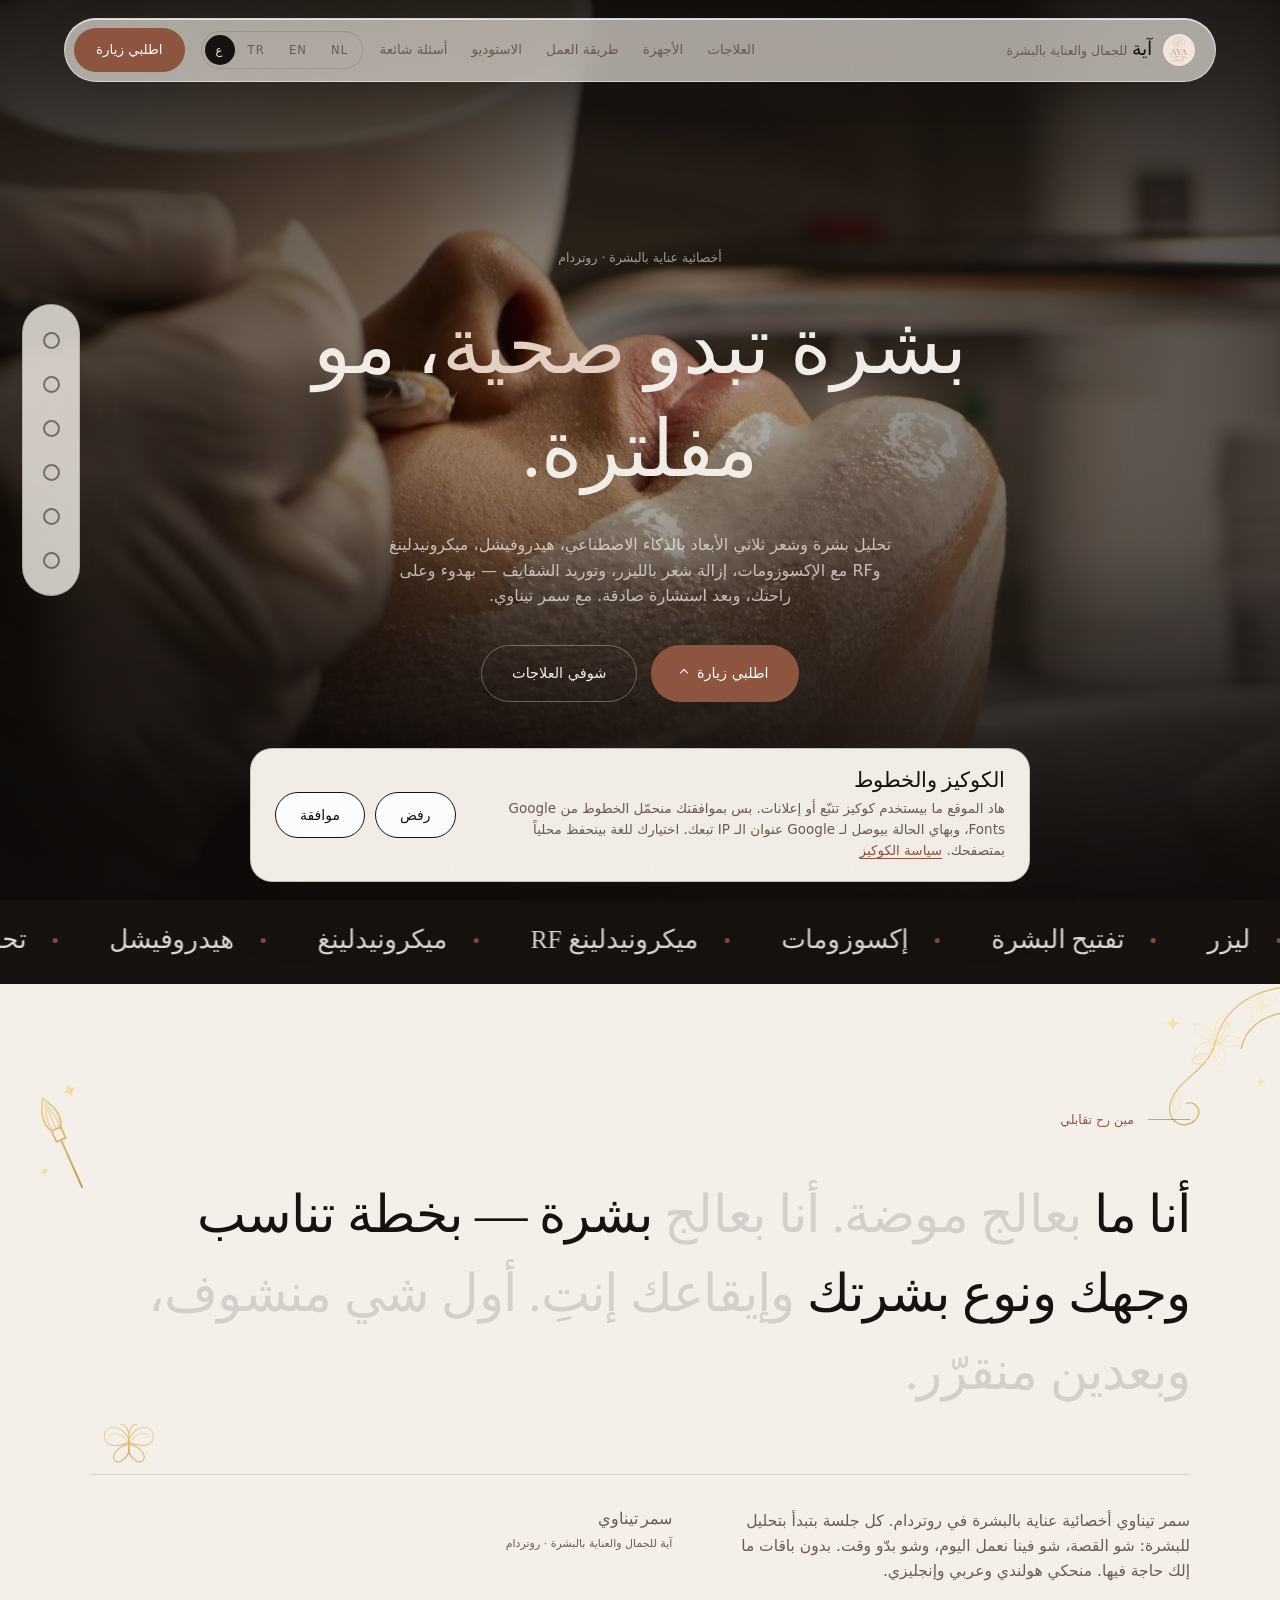
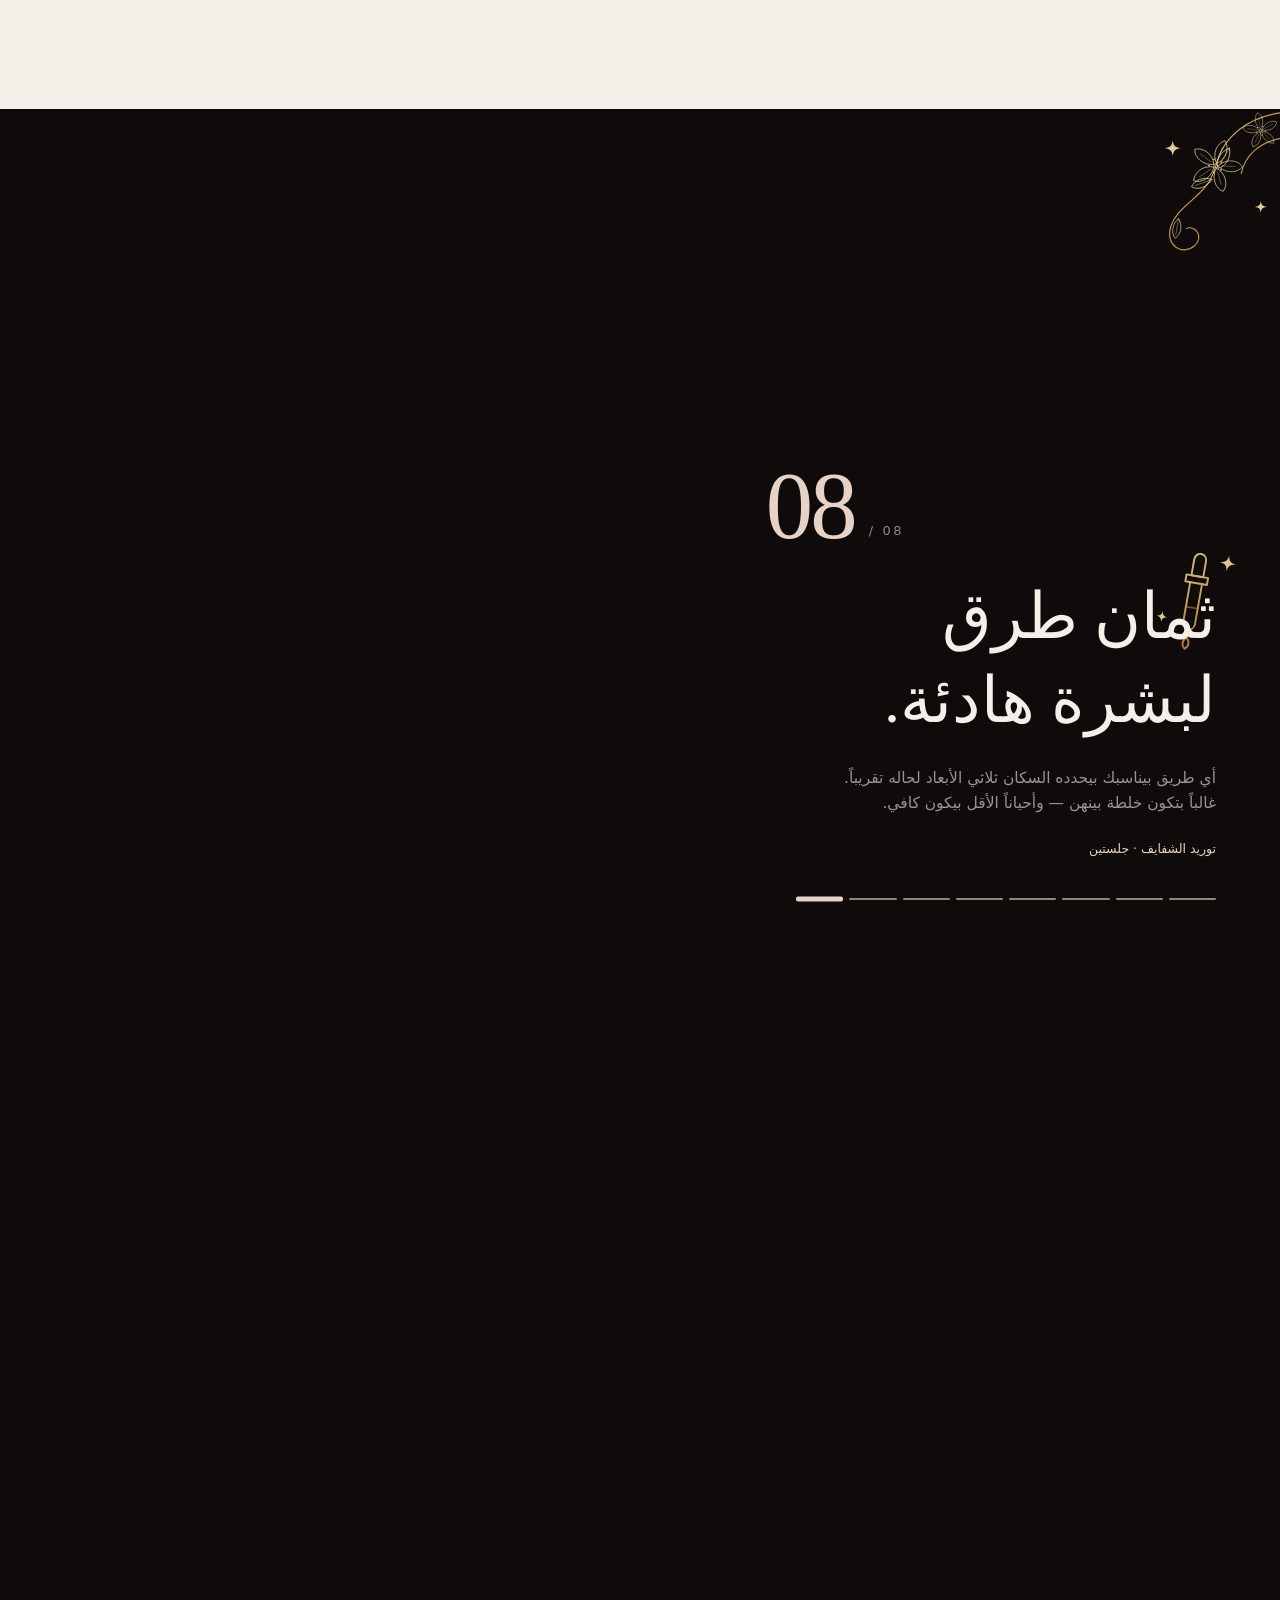
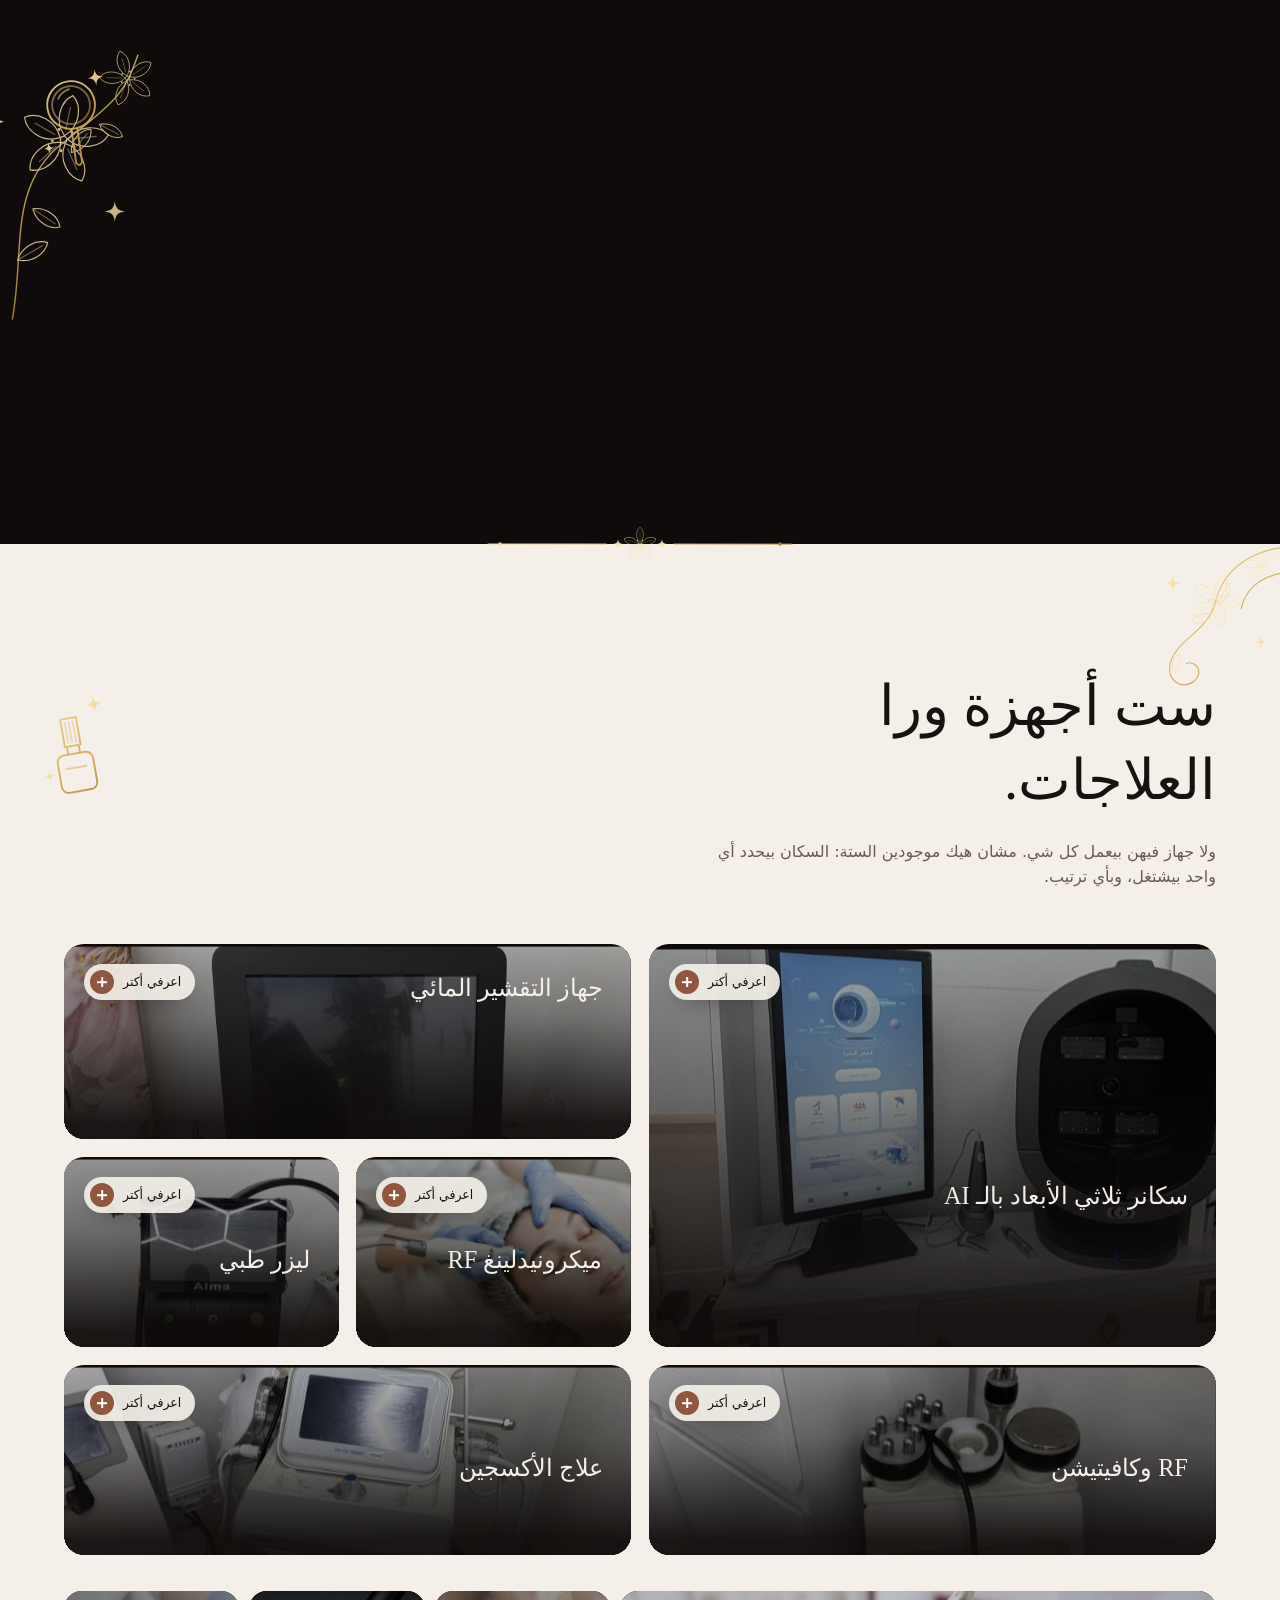
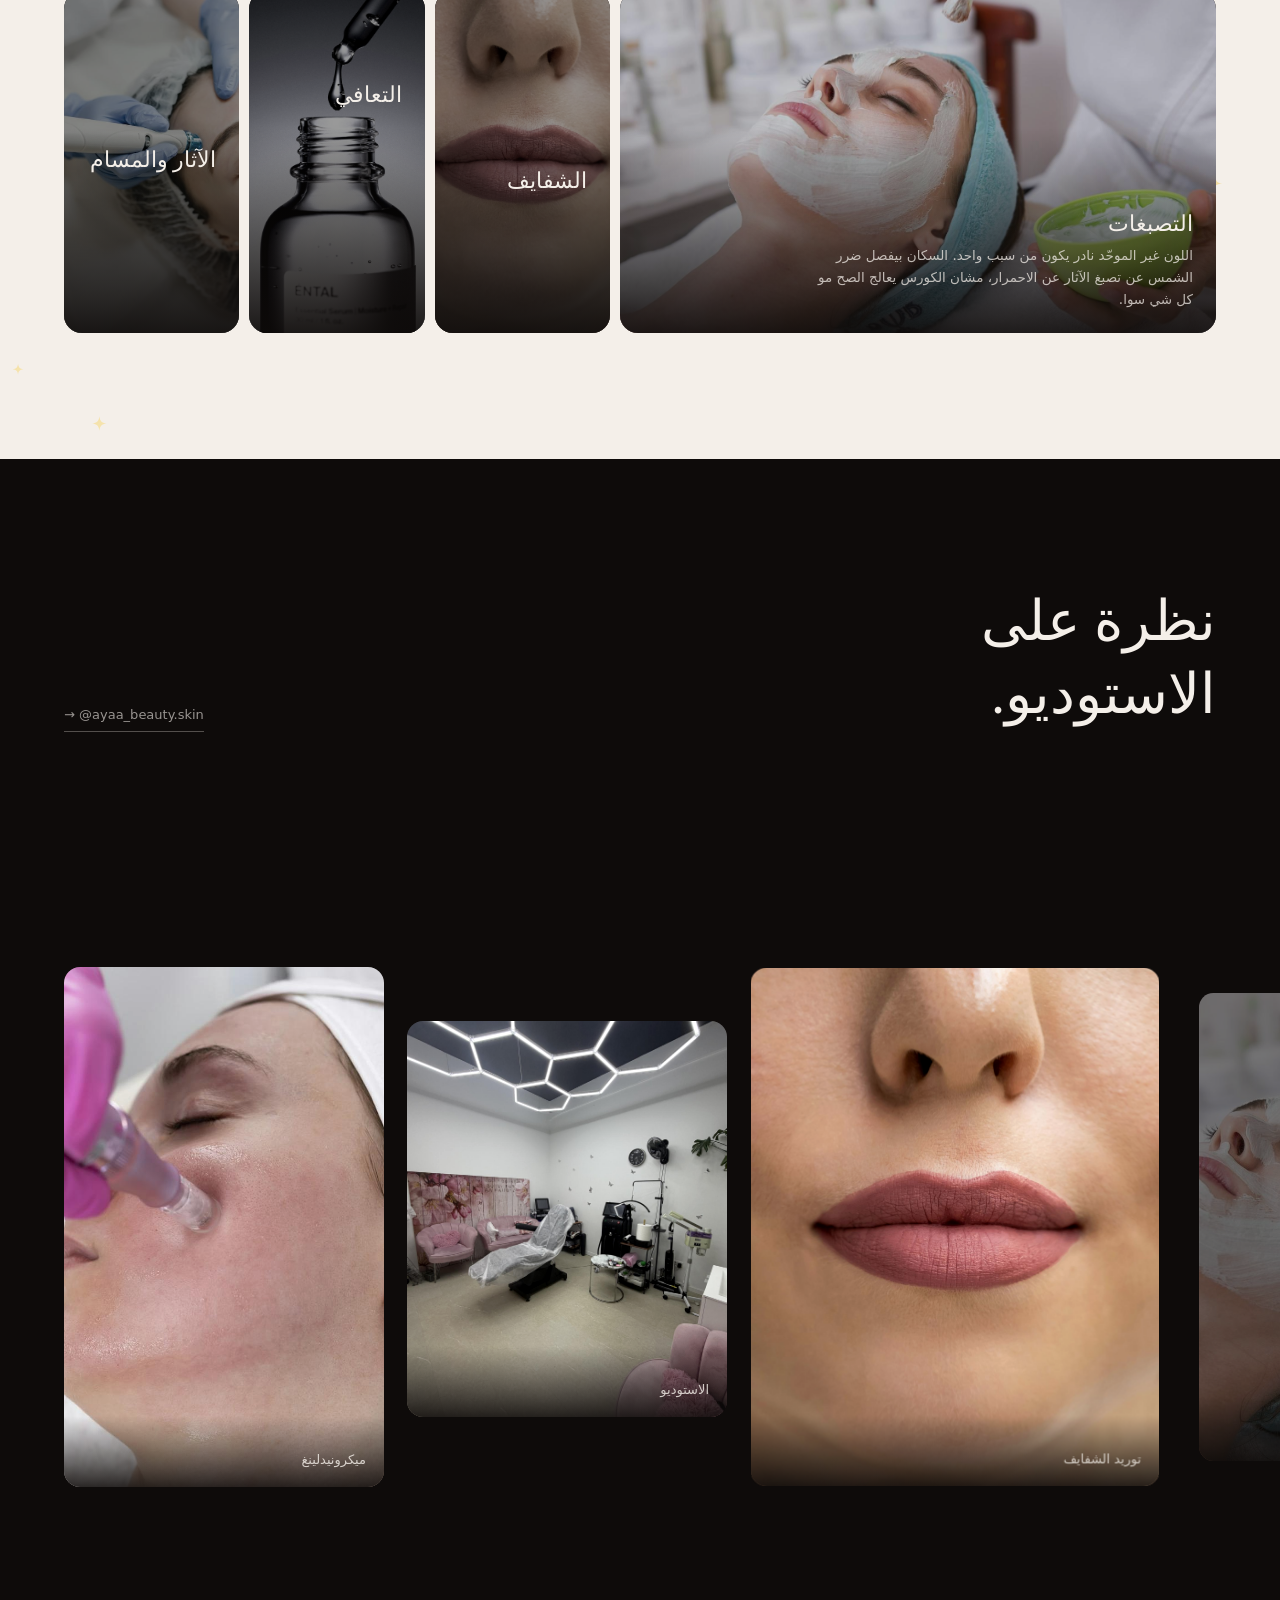
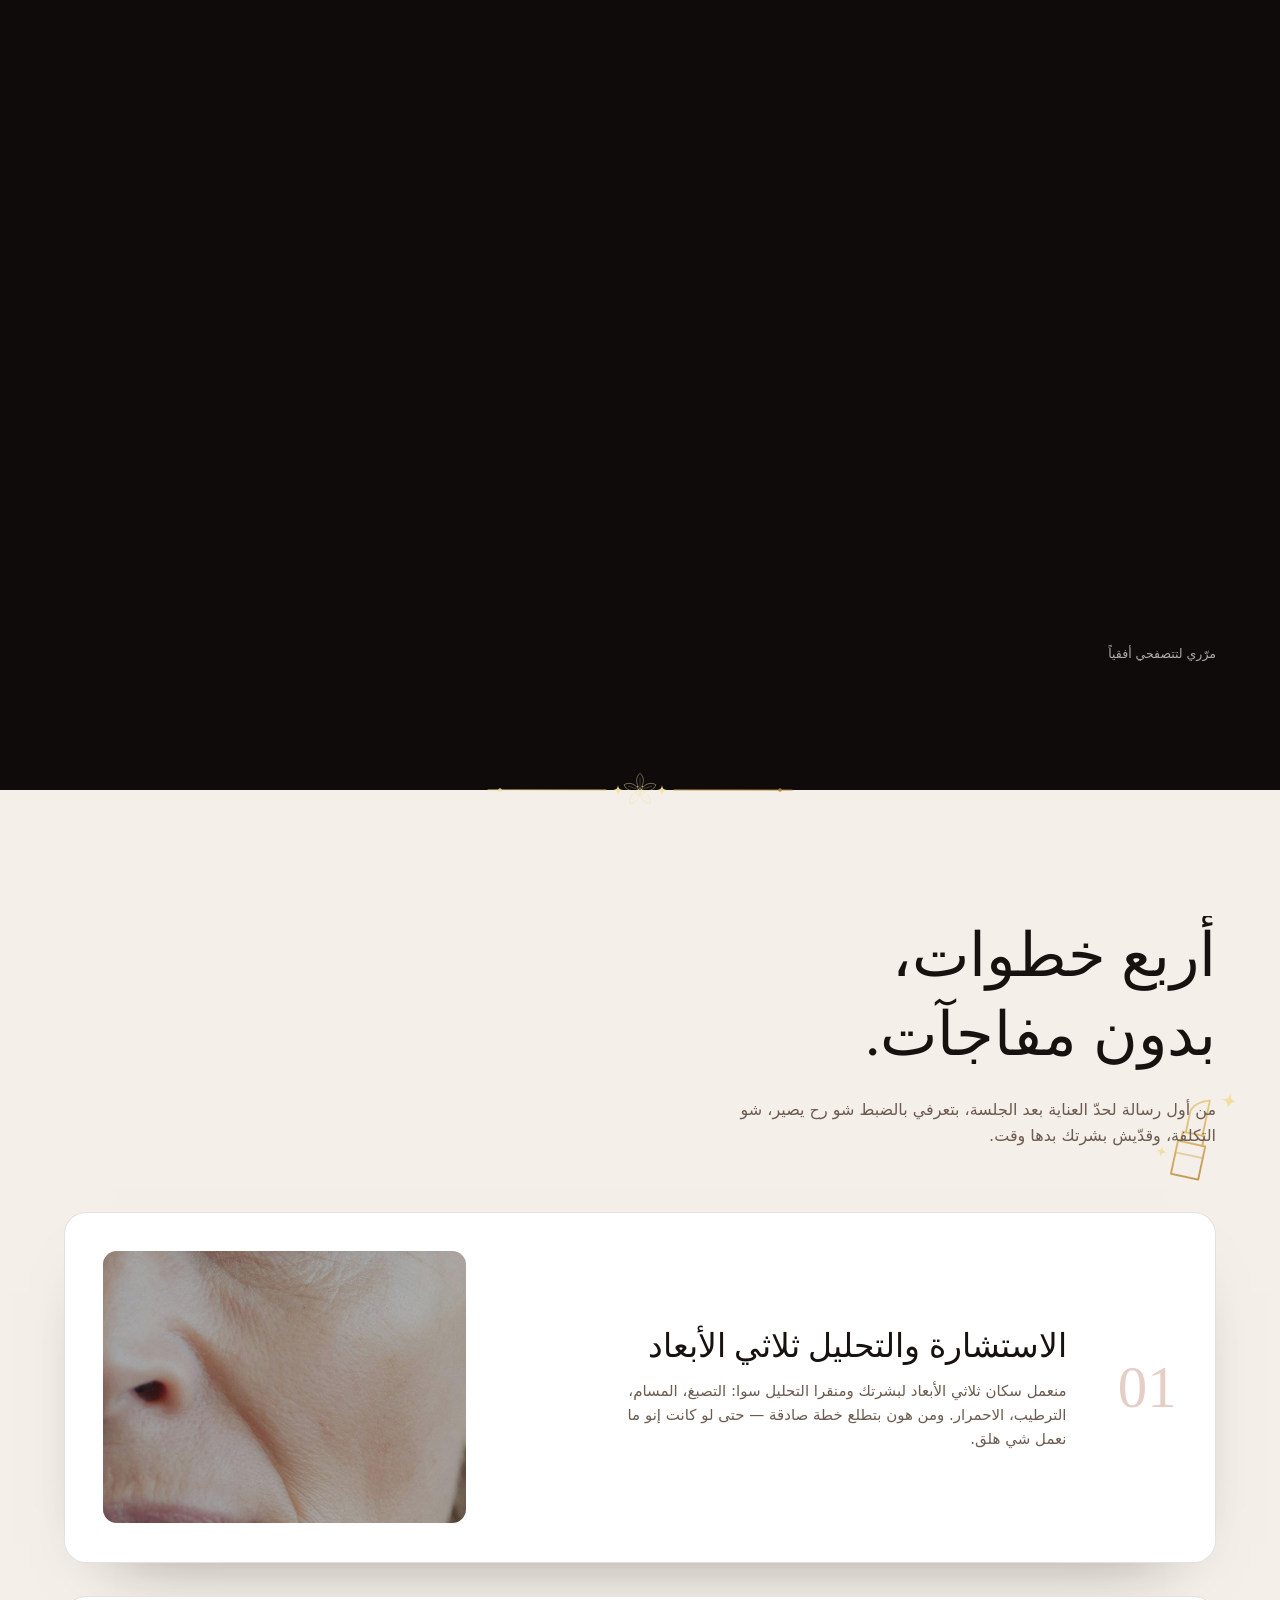
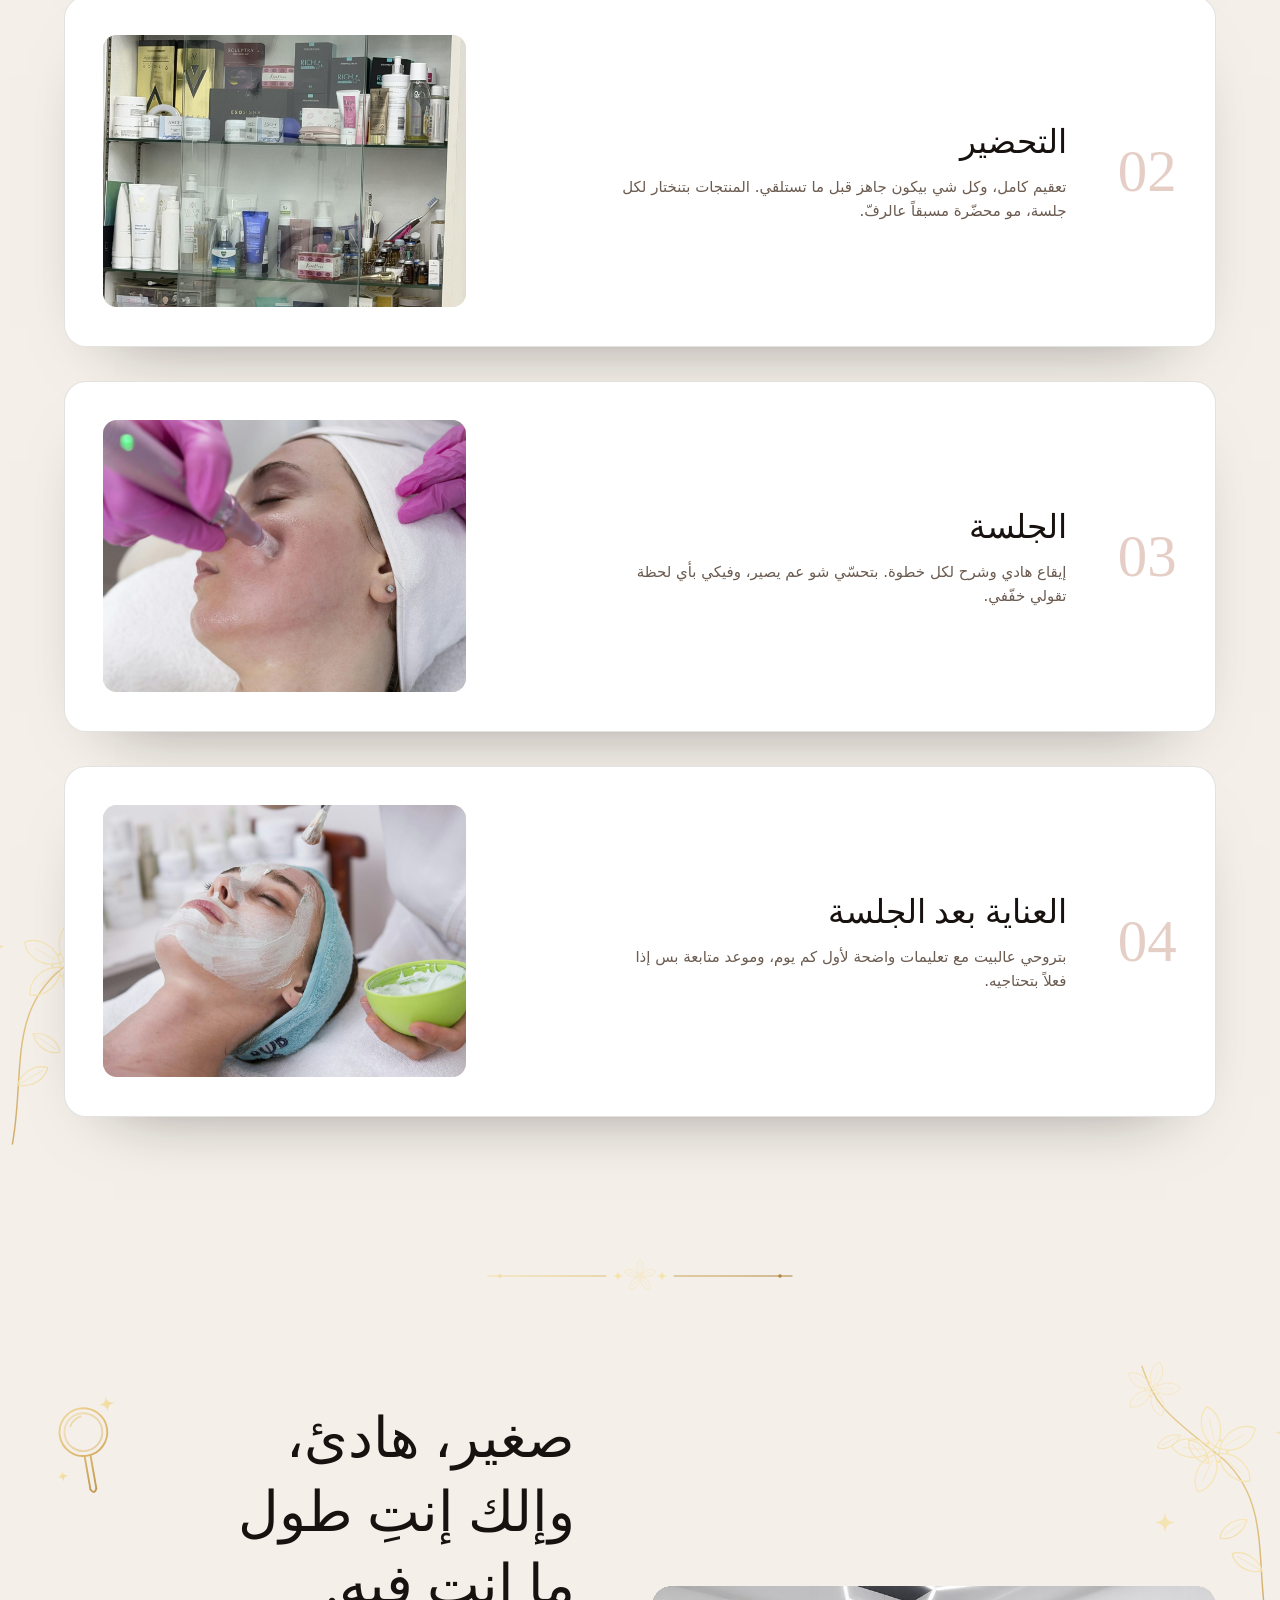
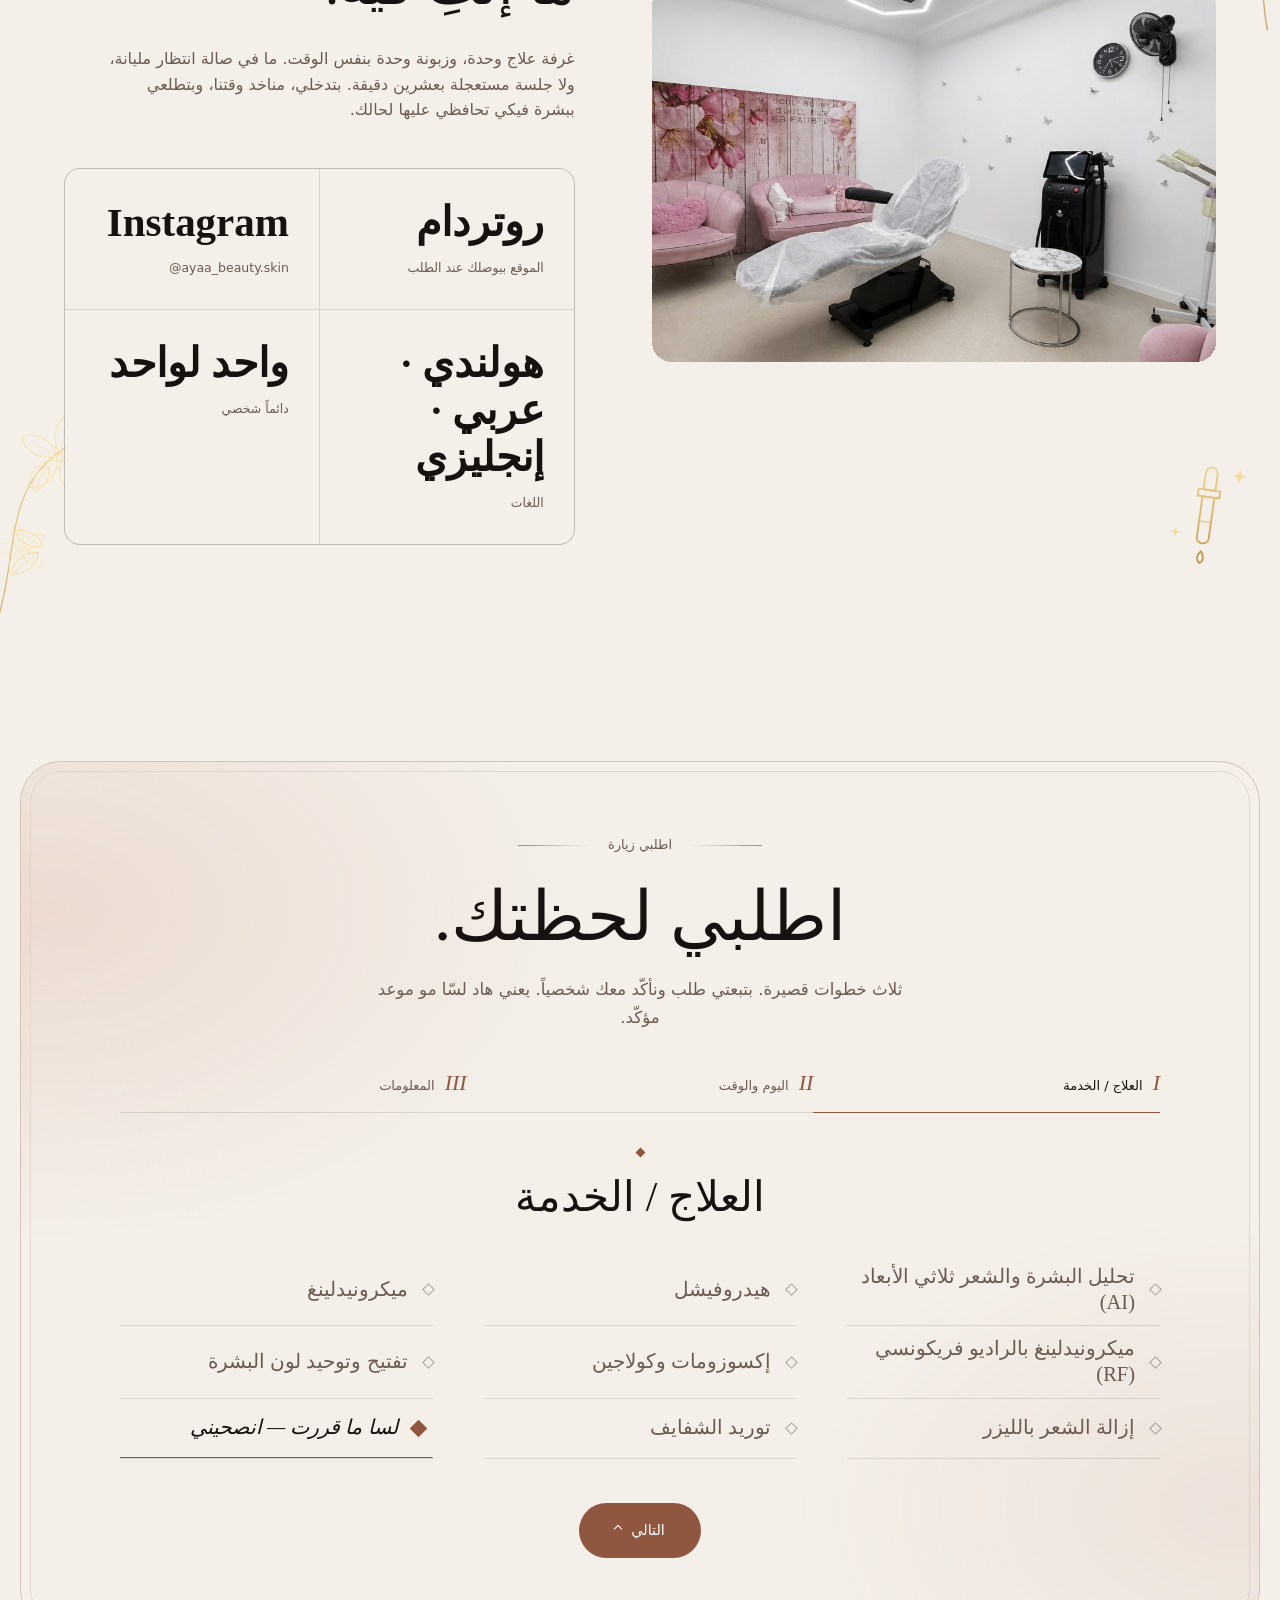
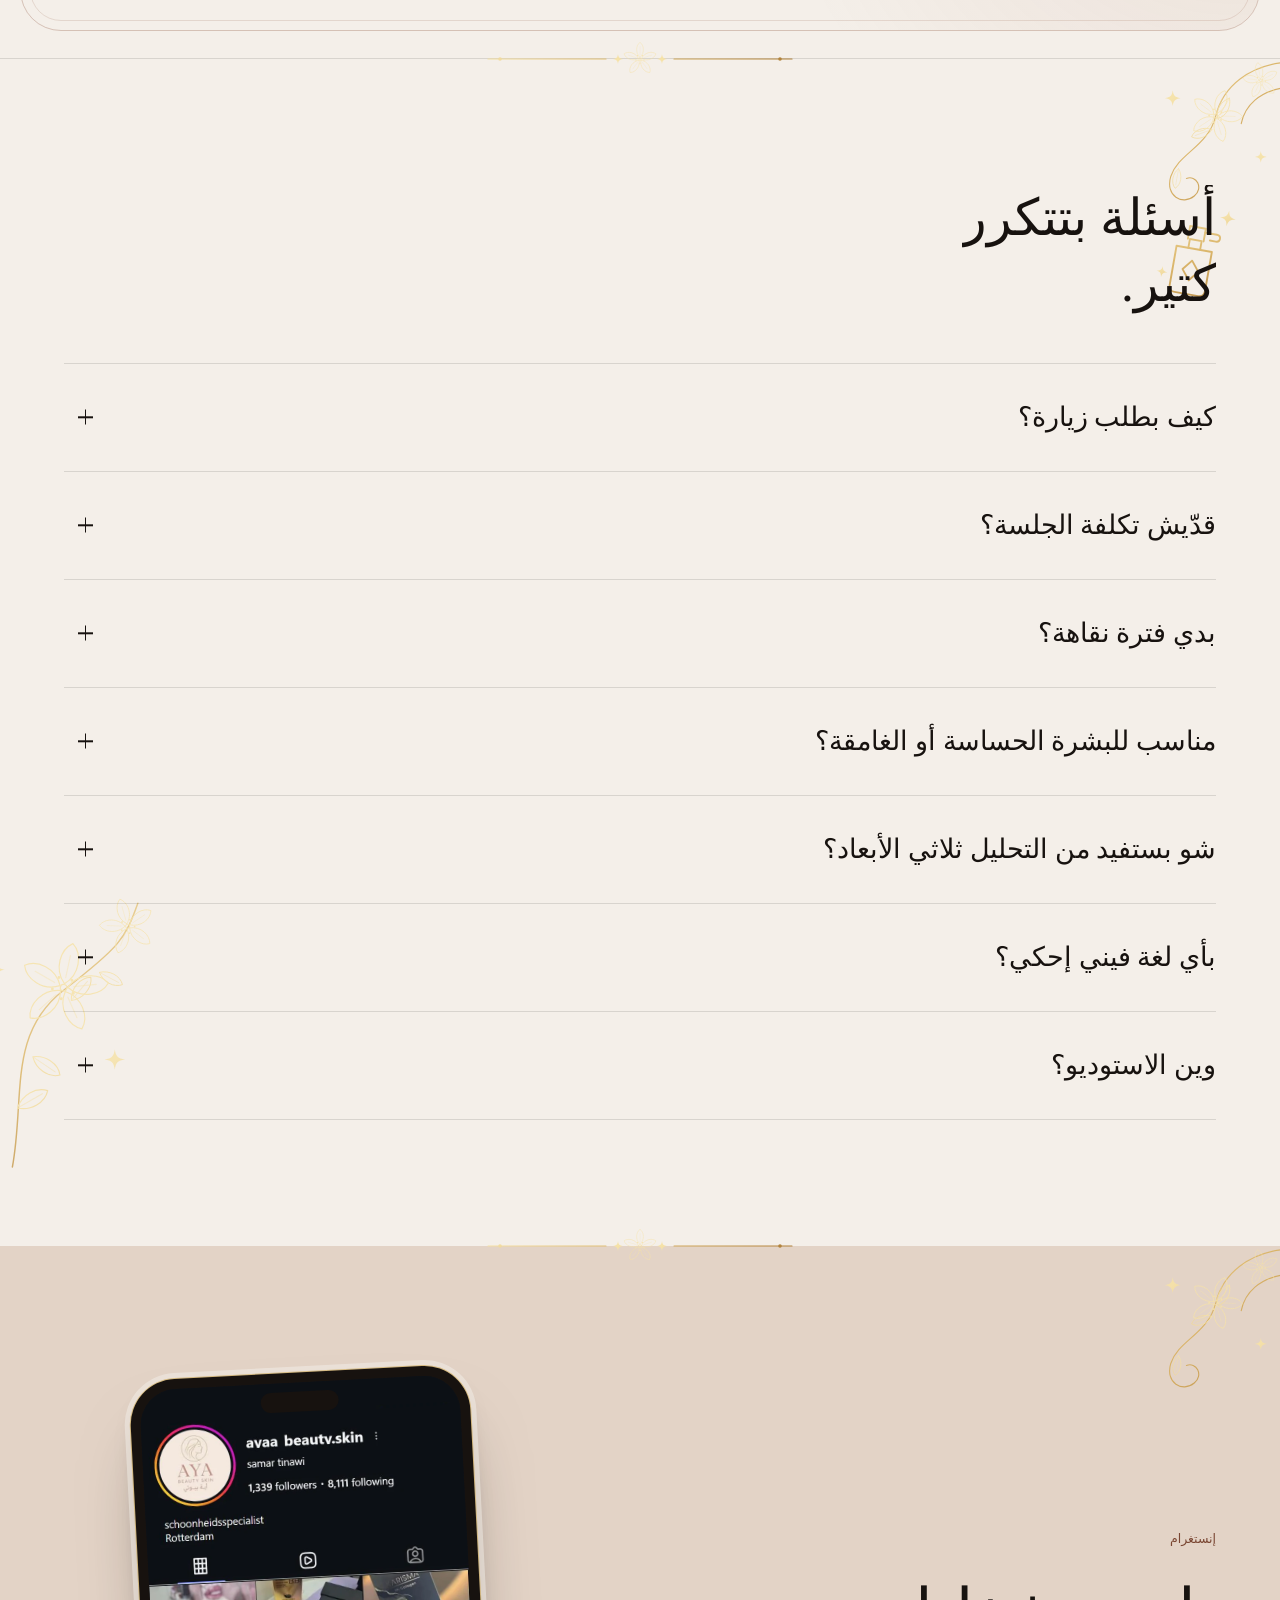
==== ar/index.html @ fcc1efa5 "Separate addresses per language (/en/, /ar/, /tr/), baked-in text for search engines, Send request b" ====
<!doctype html>
<html lang="ar" dir="rtl">
<head>
<meta charset="utf-8">
<meta name="viewport" content="width=device-width,initial-scale=1,viewport-fit=cover">
<link rel="icon" href="/favicon.ico" sizes="any">
<link rel="icon" type="image/png" sizes="48x48" href="/favicon-48.png">
<link rel="icon" type="image/png" sizes="96x96" href="/favicon-96.png">
<link rel="apple-touch-icon" href="/apple-touch-icon.png">
<meta name="theme-color" content="#0e0b0a">
<!-- seo:start -->
<title>أخصائية عناية بالبشرة في روتردام — آية للجمال والعناية بالبشرة</title>
<meta name="description" id="metaDesc" content="هيدروفيشل، ميكرونيدلينغ، إزالة الشعر بالليزر وليب بلاش مع أخصائية العناية بالبشرة سمر تيناوي في روتردام. اطلبي موعدك بسهولة.">
<link rel="canonical" href="https://ayabeautyskin.studio/ar/">
<link rel="alternate" hreflang="nl" href="https://ayabeautyskin.studio/">
<link rel="alternate" hreflang="en" href="https://ayabeautyskin.studio/en/">
<link rel="alternate" hreflang="ar" href="https://ayabeautyskin.studio/ar/">
<link rel="alternate" hreflang="tr" href="https://ayabeautyskin.studio/tr/">
<link rel="alternate" hreflang="x-default" href="https://ayabeautyskin.studio/">
<meta property="og:type" content="website">
<meta property="og:site_name" content="Aya Beauty &amp; Skin">
<meta property="og:locale" content="ar_AR">
<meta property="og:locale:alternate" content="nl_NL">
<meta property="og:locale:alternate" content="en_GB">
<meta property="og:locale:alternate" content="tr_TR">
<meta property="og:url" content="https://ayabeautyskin.studio/ar/">
<meta property="og:title" content="أخصائية عناية بالبشرة في روتردام — آية للجمال والعناية بالبشرة">
<meta property="og:description" content="هيدروفيشل، ميكرونيدلينغ، إزالة الشعر بالليزر وليب بلاش مع أخصائية العناية بالبشرة سمر تيناوي في روتردام. اطلبي موعدك بسهولة.">
<meta property="og:image" content="https://ayabeautyskin.studio/img/hero.jpg">
<meta name="twitter:card" content="summary_large_image">
<script type="application/ld+json">{"@context": "https://schema.org", "@type": "BeautySalon", "@id": "https://ayabeautyskin.studio/#salon", "name": "Aya Beauty & Skin", "url": "https://ayabeautyskin.studio/ar/", "description": "هيدروفيشل، ميكرونيدلينغ، إزالة الشعر بالليزر وليب بلاش مع أخصائية العناية بالبشرة سمر تيناوي في روتردام. اطلبي موعدك بسهولة.", "inLanguage": "ar", "image": "https://ayabeautyskin.studio/img/hero.jpg", "logo": "https://ayabeautyskin.studio/apple-touch-icon.png", "telephone": "+31685070325", "address": {"@type": "PostalAddress", "addressLocality": "Rotterdam", "addressCountry": "NL"}, "areaServed": "Rotterdam", "founder": {"@type": "Person", "name": "Samar Tinawi"}, "knowsLanguage": ["nl", "ar", "en"], "sameAs": ["https://www.instagram.com/ayaa_beauty.skin/"]}</script>
<script type="application/ld+json">{"@context": "https://schema.org", "@type": "FAQPage", "inLanguage": "ar", "mainEntity": [{"@type": "Question", "name": "كيف بطلب زيارة؟", "acceptedAnswer": {"@type": "Answer", "text": "عبّي الخطوات الثلاث القصيرة فوق. طلبك بيوصلنا عبر واتساب أو الإيميل — حسب اختيارك. سمر بتشوف الأجندة وبتخبرك شخصياً إذا الوقت مناسب."}}, {"@type": "Question", "name": "قدّيش تكلفة الجلسة؟", "acceptedAnswer": {"@type": "Answer", "text": "السعر بيعتمد على نوع العلاج وإذا كانت جلسة وحدة أو كورس. بتعرفي المبلغ كامل بجلسة الاستشارة، قبل ما يصير أي شي — مو بعدين مفاجأة."}}, {"@type": "Question", "name": "بدي فترة نقاهة؟", "acceptedAnswer": {"@type": "Answer", "text": "مع الهيدروفيشل لأ، فيكي تطلعي عادي بعدها. مع الميكرونيدلينغ وتوريد الشفايف بتكون بشرتك أحمر وأحسّ لكم يوم. بتعرفي بالضبط كم يوم لازم تحسبي."}}, {"@type": "Question", "name": "مناسب للبشرة الحساسة أو الغامقة؟", "acceptedAnswer": {"@type": "Answer", "text": "إي، بس الطريقة بتختلف. نوع البشرة وحساسيتها للتصبغ وردّة فعلها على علاجات سابقة هنّي اللي بيحددوا قوة الجلسة وتدرّج الكورس. وهاد بالضبط سبب وجود الاستشارة."}}, {"@type": "Question", "name": "بأي لغة فيني إحكي؟", "acceptedAnswer": {"@type": "Answer", "text": "عربي أو هولندي أو إنجليزي — اللي بترتاحي فيه. Nederlands, Arabisch of Engels."}}, {"@type": "Question", "name": "شو بستفيد من التحليل ثلاثي الأبعاد؟", "acceptedAnswer": {"@type": "Answer", "text": "أرقام واضحة للتصبغ والمسام ونسبة الترطيب والاحمرار والخطوط الرفيعة — ولكثافة الشعر ونموّه على فروة الراس — ونفس السكان مرة تانية بعد الكورس. هيك بتشوفي التحسّن بالأرقام، مو بس بالإحساس. والتحليل كمان بيحدد أي علاج فعلاً بتحتاجيه."}}, {"@type": "Question", "name": "وين الاستوديو؟", "acceptedAnswer": {"@type": "Answer", "text": "بروتردام، عند الطلب. الموقع بالضبط بيوصلك لما نرد على طلبك. شوفيه على Google Maps ."}}]}</script>
<!-- seo:end -->
<style>
[hidden]:not([hidden="until-found" i]){display:none!important}
html{scrollbar-width:none;-ms-overflow-style:none}html::-webkit-scrollbar{display:none;width:0;height:0}
:root{
  --bone:#F4EFE9; --ink:#17120F; --clay:#B4735A; --clay-soft:#E7D2C6;
  --sand:#E3D3C6; --night:#0E0B0A; --muted:#6B5B50; --clay-deep:#8F5640; --line:rgba(23,18,15,.12);
  --display:'Instrument Serif',Georgia,serif;
  --ui:'Outfit',system-ui,-apple-system,sans-serif;
  --track:.34em;
  --gutter:clamp(20px,5vw,140px);
  --maxw:2400px;
  --grain:url("data:image/svg+xml,%3Csvg xmlns='http://www.w3.org/2000/svg' width='200' height='200'%3E%3Cfilter id='n'%3E%3CfeTurbulence type='fractalNoise' baseFrequency='.8' numOctaves='4'/%3E%3C/filter%3E%3Crect width='100%25' height='100%25' filter='url(%23n)' opacity='.4'/%3E%3C/svg%3E");
}

/* ── Arabic type system: no tracking, no uppercase, more leading ── */
html[lang="ar"]{
  --display:'Amiri','Instrument Serif',Georgia,serif;
  --ui:'IBM Plex Sans Arabic','Outfit',system-ui,sans-serif;
  --track:0;
}
html[lang="ar"] h1,html[lang="ar"] h2,html[lang="ar"] h3,html[lang="ar"] .display{line-height:1.3;letter-spacing:0}
html[lang="ar"] .scrub-text{line-height:1.5}
html[lang="ar"] .it,html[lang="ar"] em,html[lang="ar"] .sig{font-style:normal}
html[lang="ar"] .kicker,html[lang="ar"] .intro-label,html[lang="ar"] .chip,
html[lang="ar"] .brand-sub,html[lang="ar"] .foot-col strong,html[lang="ar"] .fact span,
html[lang="ar"] .frame figcaption,html[lang="ar"] .svc-count,html[lang="ar"] .gal-scroll-note,
html[lang="ar"] .scroll-hint,html[lang="ar"] .foot-base,html[lang="ar"] .nav-link,
html[lang="ar"] .btn,html[lang="ar"] .nav-cta,html[lang="ar"] .field label,
html[lang="ar"] .bk-note,html[lang="ar"] .sum-row span{letter-spacing:0;text-transform:none}
html[lang="ar"] .kicker,html[lang="ar"] .intro-label,html[lang="ar"] .chip,
html[lang="ar"] .brand-sub,html[lang="ar"] .foot-col strong,html[lang="ar"] .fact span,
html[lang="ar"] .svc-count,html[lang="ar"] .gal-scroll-note,html[lang="ar"] .field label,
html[lang="ar"] .sum-row span{font-size:12.5px}

*{box-sizing:border-box;margin:0;padding:0}
html{-webkit-text-size-adjust:100%;scroll-behavior:smooth;color-scheme:light}
body{
  background:var(--bone);color:var(--ink);
  font-family:var(--ui);font-weight:300;font-size:clamp(15px,1.05vw,17px);
  line-height:1.6;-webkit-font-smoothing:antialiased;
  overflow-x:clip;width:100%;max-width:100%;
}
main{overflow-x:clip;width:100%;max-width:100%}
img{display:block;max-width:100%}
a{color:inherit;text-decoration:none}
button,input,select,textarea{font:inherit;color:inherit}
::selection{background:var(--clay-deep);color:#fff}

h1,h2,h3,.display{font-family:var(--display);font-weight:400;line-height:.95;letter-spacing:-.02em}
.it{font-style:italic;color:var(--clay)}
.shell{max-width:var(--maxw);margin:0 auto;padding-inline:var(--gutter);width:100%}
.sec{padding-block:clamp(90px,14vh,190px)}
.ltr{direction:ltr;display:inline-block;unicode-bidi:isolate}

body::after{content:'';position:fixed;inset:0;pointer-events:none;z-index:200;
  background-image:var(--grain);opacity:.22;mix-blend-mode:multiply}

/* ─────────────── NAV ─────────────── */
.nav{
  position:fixed;top:calc(env(safe-area-inset-top,0px) + clamp(12px,2vh,22px));inset-inline-start:50%;translate:-50% 0;z-index:120;
  width:min(1560px,calc(100% - 2*var(--gutter)));
  display:flex;align-items:center;gap:16px;
  padding:9px 9px 9px 20px;border-radius:999px;
  background:rgba(244,239,233,.66);backdrop-filter:blur(18px) saturate(1.4);
  -webkit-backdrop-filter:blur(18px) saturate(1.4);
  border:1px solid rgba(255,255,255,.55);
  box-shadow:0 1px 0 rgba(255,255,255,.7) inset,0 12px 40px -18px rgba(23,18,15,.5);
  transition:background .5s ease,color .5s ease,border-color .5s ease;
}
[dir="rtl"] .nav{translate:50% 0;padding:9px 20px 9px 9px}
.nav.on-dark{background:rgba(14,11,10,.5);border-color:rgba(255,255,255,.14);color:var(--bone)}
.nav.on-dark .nav-link{color:rgba(244,239,233,.7)}
.nav.on-dark .nav-link:hover{color:var(--bone)}
.nav.on-dark .brand-sub{color:rgba(244,239,233,.5)}
.nav.on-dark .lang{border-color:rgba(244,239,233,.24)}
.nav.on-dark .lang button{color:rgba(244,239,233,.55)}
.nav.on-dark .lang button[aria-pressed="true"]{background:rgba(244,239,233,.14);color:var(--bone)}
.brand{display:flex;align-items:center;gap:11px;margin-inline-end:auto;min-width:0}
.brand{border:0;background:none;cursor:pointer;font:inherit;color:inherit;padding:0;text-align:start}
.brand img{width:32px;height:32px;border-radius:50%;object-fit:cover;flex:none}
.brand-name{font-family:var(--display);font-size:19px;line-height:1}
.brand-sub{font-size:10px;letter-spacing:.2em;text-transform:uppercase;color:var(--muted);line-height:1;margin-top:3px}
.nav-links{display:flex;gap:24px}
.nav-link{font-size:13.5px;color:var(--muted);position:relative;padding-block:4px;transition:color .3s;white-space:nowrap}
.nav-link::after{content:'';position:absolute;inset-inline-start:0;bottom:0;height:1px;width:0;background:currentColor;transition:width .45s cubic-bezier(.2,.8,.2,1)}
.nav-link:hover{color:var(--ink)}
.nav-link:hover::after{width:100%}
.lang{display:flex;align-items:center;gap:2px;padding:3px;border:1px solid var(--line);border-radius:999px;flex:none}
.lang button{border:0;background:none;cursor:pointer;border-radius:999px;padding:6px 11px;
  font-size:11.5px;letter-spacing:.1em;color:var(--muted);transition:background .35s,color .35s}
.lang button[aria-pressed="true"]{background:var(--ink);color:var(--bone)}
.nav-cta{font-size:13.5px;padding:11px 22px;border-radius:999px;background:var(--ink);color:var(--bone);
  white-space:nowrap;transition:background .4s,scale .4s cubic-bezier(.2,.8,.2,1)}
.nav-cta:hover{background:var(--clay-deep);scale:1.03}
@media(max-width:1000px){.nav-links{display:none}.nav{padding-inline-start:14px}}
@media(max-width:460px){.brand-sub{display:none}}
@media(max-width:520px){.nav{gap:6px;padding:7px 7px 7px 10px}.brand{gap:7px}.brand img{width:28px;height:28px}.brand-name{font-size:17px}.nav-cta{font-size:12px;padding:10px 12px;white-space:nowrap}.lang button{padding-inline:8px}}

/* ─────────────── QUICK-JUMP SIDE NAV ─────────────── */
.quicknav{position:fixed;inset-inline-end:22px;top:50%;translate:0 -50%;z-index:110;
  display:flex;flex-direction:column;gap:10px;padding:18px 11px;border-radius:999px;
  background:rgba(244,239,233,.82);backdrop-filter:blur(14px) saturate(1.3);-webkit-backdrop-filter:blur(14px) saturate(1.3);
  border:1px solid rgba(23,18,15,.16);box-shadow:0 14px 40px -16px rgba(23,18,15,.55);
  transition:background .5s,border-color .5s}
.quicknav a{position:relative;display:grid;place-items:center;width:34px;height:34px;flex:none}
.quicknav a i{display:block;width:17px;height:17px;border-radius:50%;border:2.5px solid rgba(23,18,15,.5);
  background:transparent;transition:background .35s,border-color .35s,scale .35s cubic-bezier(.2,.8,.2,1)}
.quicknav a{--sx:18px}
[dir="rtl"] .quicknav a{--sx:-18px}
.quicknav a i{transition:background .35s,border-color .35s,scale .45s cubic-bezier(.34,1.8,.5,1),box-shadow .35s}
.quicknav a:hover i,.quicknav a:focus-visible i{border-color:var(--clay);background:var(--clay-deep);scale:1.55;box-shadow:0 0 0 6px rgba(180,115,90,.22)}
/* dock-style magnify: neighbours swell a little as the pointer passes */
.quicknav a:hover + a i,.quicknav a:has(+ a:hover) i{scale:1.28}
.quicknav a.is-active i{background:var(--clay-deep);border-color:var(--clay);scale:1.2;animation:qn-ping 2.2s ease-out infinite}
@keyframes qn-ping{0%{box-shadow:0 0 0 0 rgba(180,115,90,.55)}70%,100%{box-shadow:0 0 0 11px rgba(180,115,90,0)}}
.quicknav a::after{content:attr(aria-label);position:absolute;inset-inline-end:48px;top:50%;
  translate:var(--sx) -50%;scale:.82;transform-origin:right center;
  white-space:nowrap;font-size:15px;font-weight:400;letter-spacing:.04em;color:var(--bone);background:var(--ink);
  padding:9px 18px;border-radius:999px;box-shadow:0 10px 30px -14px rgba(23,18,15,.6);
  opacity:0;pointer-events:none;
  transition:opacity .25s,translate .55s cubic-bezier(.34,1.56,.64,1),scale .55s cubic-bezier(.34,1.56,.64,1),background .3s}
[dir="rtl"] .quicknav a::after{inset-inline-end:auto;inset-inline-start:auto;right:auto;left:48px;transform-origin:left center}
/* hover the rail: every label springs out in a quick stagger; the current one is always visible */
.quicknav:hover a::after,.quicknav a:focus-visible::after,.quicknav.qn-intro a::after,.quicknav a.qn-flash::after{opacity:1;translate:0 -50%;scale:1}
/* on arrival every label shows for a moment (see script), then folds away; afterwards they only open on hover / focus */
.quicknav.qn-intro a:nth-child(2)::after{transition-delay:.07s}
.quicknav.qn-intro a:nth-child(3)::after{transition-delay:.14s}
.quicknav.qn-intro a:nth-child(4)::after{transition-delay:.21s}
.quicknav.qn-intro a:nth-child(5)::after{transition-delay:.28s}
.quicknav.qn-intro a:nth-child(6)::after{transition-delay:.35s}
.quicknav:hover a:nth-child(2)::after{transition-delay:.04s}
.quicknav:hover a:nth-child(3)::after{transition-delay:.08s}
.quicknav:hover a:nth-child(4)::after{transition-delay:.12s}
.quicknav:hover a:nth-child(5)::after{transition-delay:.16s}
.quicknav:hover a:nth-child(6)::after{transition-delay:.2s}
.quicknav a:hover::after{background:var(--clay-deep);color:#fff;scale:1.08;transition-delay:0s}
.quicknav a.is-active:not(:hover)::after{background:var(--clay-deep);color:#fff}
.quicknav:hover{box-shadow:0 18px 50px -14px rgba(23,18,15,.6)}
.quicknav a:focus-visible{outline:2px solid var(--clay);outline-offset:2px;border-radius:50%}
.nav.on-dark ~ .quicknav{background:rgba(14,11,10,.7);border-color:rgba(244,239,233,.22)}
.nav.on-dark ~ .quicknav a i{border-color:rgba(244,239,233,.6)}
.nav.on-dark ~ .quicknav a.is-active i{background:var(--clay-soft);border-color:var(--clay-soft)}
.nav.on-dark ~ .quicknav a::after{background:var(--bone);color:var(--ink)}
.nav.on-dark ~ .quicknav a.is-active:not(:hover)::after{background:var(--clay-soft);color:var(--ink)}
@media(max-width:1100px){.quicknav{display:none}}
@media(prefers-reduced-motion:reduce){.quicknav a i,.quicknav a::after{transition:none}.quicknav a.is-active i{animation:none}}

/* ─────────────── BRAND MENU ─────────────── */
.site-menu{position:fixed;inset:0;z-index:150;display:flex;justify-content:flex-end}
.site-menu[hidden]{display:none}
.site-menu::before{content:'';position:absolute;inset:0;background:rgba(14,11,10,.5);
  backdrop-filter:blur(6px);-webkit-backdrop-filter:blur(6px)}
.site-menu-panel{position:relative;z-index:1;width:min(420px,88vw);height:100%;background:var(--bone);
  padding:clamp(90px,14vh,120px) clamp(28px,4vw,44px) 40px;overflow-y:auto;
  box-shadow:-30px 0 70px -40px rgba(23,18,15,.7);
  translate:100% 0;transition:translate .5s cubic-bezier(.2,.8,.2,1)}
[dir="rtl"] .site-menu{justify-content:flex-start}
[dir="rtl"] .site-menu-panel{translate:-100% 0}
.site-menu.is-open .site-menu-panel{translate:0 0}
.site-menu-close{position:absolute;top:clamp(20px,3vh,30px);inset-inline-end:clamp(20px,3vw,30px);
  width:38px;height:38px;border-radius:50%;border:1px solid var(--line);background:#fff;
  font-size:20px;line-height:1;cursor:pointer;color:var(--ink);transition:border-color .3s,background .3s}
.site-menu-close:hover{background:var(--clay-deep);color:#fff;border-color:var(--clay)}
.site-menu-links{display:flex;flex-direction:column;gap:4px;padding-bottom:28px;border-bottom:1px solid var(--line)}
.site-menu-links a{font-family:var(--display);font-size:clamp(1.4rem,3vw,1.9rem);padding-block:9px;
  color:var(--ink);transition:color .3s,translate .3s cubic-bezier(.2,.8,.2,1)}
.site-menu-links a:hover{color:var(--clay);translate:6px 0}
[dir="rtl"] .site-menu-links a:hover{translate:-6px 0}
.site-menu-h{display:block;margin-top:26px;margin-bottom:6px;font-size:11px;letter-spacing:var(--track);
  text-transform:uppercase;color:var(--muted);font-weight:400}
html[lang="ar"] .site-menu-h{letter-spacing:0;text-transform:none;font-size:12.5px}
.site-menu-sub{display:flex;flex-direction:column}
.site-menu-sub button{border:0;background:none;cursor:pointer;font:inherit;color:var(--muted);text-align:start;
  font-size:14.5px;padding-block:8px;transition:color .3s,translate .3s cubic-bezier(.2,.8,.2,1)}
.site-menu-sub button:hover{color:var(--clay);translate:6px 0}
[dir="rtl"] .site-menu-sub button:hover{translate:-6px 0}

/* ─────────────── CONTENT PAGE OVERLAY ─────────────── */
.page-view{position:fixed;inset:0;z-index:160;display:flex;align-items:flex-start;justify-content:center;
  overflow-y:auto;padding:clamp(70px,10vh,120px) 18px 60px}
.page-view[hidden]{display:none}
.page-view::before{content:'';position:fixed;inset:0;z-index:-1;background:rgba(14,11,10,.55);
  backdrop-filter:blur(6px);-webkit-backdrop-filter:blur(6px)}
.page-view-panel{position:relative;width:min(720px,100%);background:var(--bone);border-radius:24px;
  padding:clamp(36px,5vw,60px);box-shadow:0 50px 100px -40px rgba(23,18,15,.7);
  opacity:0;translate:0 26px;transition:opacity .4s,translate .4s cubic-bezier(.2,.8,.2,1)}
.page-view.is-open .page-view-panel{opacity:1;translate:0 0}
.page-view-close{position:absolute;top:clamp(16px,2.4vw,24px);inset-inline-end:clamp(16px,2.4vw,24px);
  width:38px;height:38px;border-radius:50%;border:1px solid var(--line);background:#fff;
  font-size:20px;line-height:1;cursor:pointer;color:var(--ink);transition:border-color .3s,background .3s}
.page-view-close:hover{background:var(--clay-deep);color:#fff;border-color:var(--clay)}
#pageViewTitle{font-family:var(--display);font-size:clamp(1.7rem,3.6vw,2.6rem);max-width:20ch;
  margin-bottom:20px;padding-inline-end:44px}
#pageViewBody{color:var(--muted);font-size:15.5px;line-height:1.75}
#pageViewBody p + p{margin-top:14px}
.ba{position:relative;margin:0 0 22px;border-radius:16px;overflow:hidden;background:#e9e2da}
.ba img{display:block;width:100%;object-fit:cover}
.ba--w img{aspect-ratio:16/9;object-position:50% 40%}
.ba--sq img{aspect-ratio:1/1;max-height:52vh;object-position:50% 38%}
.ba-b,.ba-a{position:absolute;top:12px;padding:5px 12px;border-radius:999px;font-size:11px;letter-spacing:.14em;text-transform:uppercase;
  background:rgba(23,18,15,.55);color:#f4efe9;-webkit-backdrop-filter:blur(6px);backdrop-filter:blur(6px)}
.ba-b{left:12px}.ba-a{right:12px;background:rgba(244,239,233,.85);color:#17120f}
html[lang="ar"] .ba-b,html[lang="ar"] .ba-a{letter-spacing:0;text-transform:none;font-size:13px}
.ba figcaption{position:absolute;left:0;right:0;bottom:0;padding:22px 14px 9px;font-size:11.5px;color:rgba(244,239,233,.88);text-align:center;
  background:linear-gradient(to top,rgba(23,18,15,.55),transparent)}
.page-view .page-view-cta{display:none}

/* ─────────────── HERO ─────────────── */
.hero{position:relative;min-height:100svh;display:grid;place-items:center;overflow:hidden;background:var(--night);isolation:isolate}
.hero-bg{position:absolute;inset:-12% 0;z-index:0;will-change:transform}
.hero-bg img{width:100%;height:100%;object-fit:cover;object-position:50% 60%;filter:contrast(1.04) saturate(.9) brightness(.86)}
.hero-wash{position:absolute;inset:0;z-index:1;background:
  radial-gradient(85% 70% at 50% 46%,rgba(14,11,10,.14) 0%,rgba(14,11,10,.62) 58%,rgba(14,11,10,.9) 100%),
  linear-gradient(to bottom,rgba(14,11,10,.55) 0%,transparent 26%,transparent 60%,rgba(14,11,10,.88) 100%)}
.hero-inner{position:relative;z-index:2;text-align:center;color:var(--bone);padding-block:140px 90px}
.kicker{font-size:11px;letter-spacing:var(--track);text-transform:uppercase;color:rgba(244,239,233,.62);margin-bottom:clamp(20px,3vh,34px)}
.hero h1{font-size:clamp(2.6rem,7.4vw,7.2rem);max-width:20ch;margin-inline:auto;letter-spacing:-.025em}
html[lang="ar"] .hero h1{font-size:clamp(2.2rem,6.2vw,5.9rem);max-width:17ch}
.hero h1 .it{color:var(--clay-soft)}
.hero-lede{margin:clamp(24px,3.4vh,38px) auto 0;max-width:52ch;font-size:clamp(15px,1.25vw,18px);color:rgba(244,239,233,.74);font-weight:200}
.hero-cta{display:flex;gap:14px;justify-content:center;flex-wrap:wrap;margin-top:clamp(30px,4vh,48px)}
.btn{display:inline-flex;align-items:center;justify-content:center;gap:10px;padding:16px 30px;border-radius:999px;
  font-size:14.5px;border:0;cursor:pointer;transition:background .45s,color .45s,border-color .45s,translate .45s cubic-bezier(.2,.8,.2,1)}
.btn-solid{background:var(--bone);color:var(--ink)}
.btn-solid:hover{background:var(--clay-deep);color:#fff;translate:0 -3px}
.btn-ghost{border:1px solid rgba(244,239,233,.34);color:var(--bone);background:none}
.btn-ghost:hover{border-color:var(--bone);background:rgba(244,239,233,.1);translate:0 -3px}
.btn-ink{background:var(--ink);color:var(--bone)}
.btn-ink:hover{background:var(--clay-deep);color:#fff;translate:0 -3px}
/* hover-aware fill: the colour floods in from the side the pointer entered, and drains out the side it left */
.btn{position:relative;overflow:hidden;isolation:isolate}
.btn::before{content:'';position:absolute;inset:0;z-index:-1;background:var(--fill,var(--clay-deep));
  clip-path:circle(0% at var(--hx,50%) var(--hy,50%));transition:clip-path .6s cubic-bezier(.2,.8,.2,1)}
.btn:hover::before,.btn:focus-visible::before{clip-path:circle(150% at var(--hx,50%) var(--hy,50%))}
.btn:disabled::before{display:none}
.btn-solid:hover{background:var(--bone);color:#fff}
.btn-ink:hover{background:var(--ink)}
.btn-ghost{--fill:var(--bone)}
.btn-ghost:hover{background:none;color:var(--ink)}
/* spotlight border on the machine cards: a ring of light follows the pointer */
.cell::before{content:'';position:absolute;inset:0;z-index:3;border-radius:inherit;padding:1.5px;pointer-events:none;opacity:0;
  transition:opacity .4s;background:radial-gradient(260px circle at var(--mx,50%) var(--my,50%),rgba(236,200,180,.95),rgba(236,200,180,0) 70%);
  -webkit-mask:linear-gradient(#000 0 0) content-box,linear-gradient(#000 0 0);-webkit-mask-composite:xor;mask-composite:exclude}
.cell:hover::before{opacity:1}
.arrow{width:6px;height:6px;border-inline-end:1.4px solid currentColor;border-bottom:1.4px solid currentColor;rotate:-45deg;translate:0 -1px;flex:none}
[dir="rtl"] .arrow{rotate:135deg}
.scroll-hint{position:absolute;bottom:26px;inset-inline-start:50%;translate:-50% 0;z-index:3;
  font-size:10px;letter-spacing:var(--track);text-transform:uppercase;color:rgba(244,239,233,.5);
  display:flex;flex-direction:column;align-items:center;gap:10px}
[dir="rtl"] .scroll-hint{translate:50% 0}
.scroll-hint i{display:block;width:1px;height:46px;background:linear-gradient(to bottom,rgba(244,239,233,.55),transparent);animation:drip 2.4s ease-in-out infinite}
@keyframes drip{0%,100%{transform:scaleY(.35);transform-origin:top}50%{transform:scaleY(1);transform-origin:top}}

/* ─────────────── MARQUEE (locked LTR) ─────────────── */
.marquee{background:var(--ink);color:var(--bone);padding-block:20px;overflow:hidden;white-space:nowrap;position:relative}
.marquee-track{display:inline-flex;will-change:transform}
.marquee .mq-item{font-family:var(--display);font-size:clamp(20px,2.4vw,32px);padding-inline:26px;display:inline-flex;align-items:center;gap:26px;opacity:.9;
  background:none;border:0;color:inherit;font-weight:400;transition:opacity .3s,color .3s}
button.mq-item{cursor:pointer}
button.mq-item:hover{opacity:1;color:var(--clay-soft)}
.marquee .mq-item::after{content:'';width:5px;height:5px;border-radius:50%;background:var(--clay-deep);flex:none}
html[lang="ar"] .marquee .mq-item{font-size:clamp(17px,2vw,27px)}

/* ─────────────── SCRUB INTRO ─────────────── */
.intro{max-width:1100px;margin-inline:auto;text-align:start}
.intro-label{font-size:11px;letter-spacing:var(--track);text-transform:uppercase;color:var(--clay-deep);
  margin-bottom:clamp(30px,5vh,56px);display:flex;align-items:center;gap:14px}
.intro-label::before{content:'';width:42px;height:1px;background:var(--clay-deep);opacity:.5;flex:none}
.scrub-text{font-family:var(--display);font-size:clamp(1.55rem,4.1vw,3.7rem);line-height:1.16;letter-spacing:-.015em}
.scrub-text .w{opacity:.14;display:inline-block}
.intro-foot{display:flex;flex-wrap:wrap;gap:clamp(26px,5vw,80px);align-items:flex-start;margin-top:clamp(44px,7vh,86px);padding-top:34px;border-top:1px solid var(--line)}
.intro-foot p{max-width:46ch;color:var(--muted);font-size:15.5px}
.sig{font-family:var(--display);font-style:italic;font-size:26px;color:var(--ink);line-height:1.3}
.sig small{display:block;font-family:var(--ui);font-style:normal;font-size:11px;letter-spacing:var(--track);text-transform:uppercase;color:var(--muted);margin-top:8px}

/* ─────────────── PINNED SERVICES ─────────────── */
.svc{background:var(--night);color:var(--bone);position:relative}
.svc .shell{display:grid;grid-template-columns:minmax(0,.86fr) minmax(0,1.14fr);gap:clamp(30px,6vw,110px);align-items:stretch}
.svc-sticky{position:relative}
.svc-stick-in{position:sticky;top:0;height:100svh;display:flex;flex-direction:column;justify-content:center;padding-block:100px}
.svc-stick-in .kicker{color:rgba(244,239,233,.5)}
.svc-stick-in h2{font-size:clamp(2.2rem,5vw,4.6rem);max-width:12ch}
.svc-stick-in p{margin-top:24px;max-width:38ch;color:rgba(244,239,233,.6);font-size:15.5px;font-weight:200}
.svc-count{margin-top:34px;font-size:12px;letter-spacing:.22em;color:rgba(244,239,233,.7);min-height:1.3em}

/* ─────────────── EQUIPMENT BENTO ─────────────── */
.kit{background:var(--bone)}
.kit-head{max-width:900px;margin-bottom:clamp(36px,6vh,72px)}
.kit-head h2{font-size:clamp(1.9rem,4.4vw,4rem);max-width:17ch}
.kit-head p{margin-top:22px;max-width:52ch;color:var(--muted);font-size:16px}
.bento{
  display:grid;grid-auto-flow:dense;
  grid-template-columns:repeat(4,minmax(0,1fr));
  grid-auto-rows:minmax(190px,auto);
  gap:clamp(12px,1.4vw,18px);
  perspective:1400px;
}
.cell{
  position:relative;overflow:hidden;border-radius:20px;isolation:isolate;
  background:var(--night);color:var(--bone);
  display:flex;flex-direction:column;justify-content:flex-end;
  padding:clamp(20px,2.2vw,30px);min-width:0;
  transform-style:preserve-3d;will-change:transform;
  transition:transform .5s cubic-bezier(.2,.8,.2,1),box-shadow .5s;
}
.cell-more{position:absolute;top:clamp(14px,1.6vw,20px);inset-inline-end:clamp(14px,1.6vw,20px);z-index:2;
  display:inline-flex;align-items:center;gap:9px;padding:6px 6px 6px 14px;border-radius:999px;
  background:rgba(244,239,233,.92);color:var(--ink);font-size:12.5px;font-weight:400;line-height:1;
  box-shadow:0 8px 24px -12px rgba(14,11,10,.7);transition:background .35s,color .35s}
[dir="rtl"] .cell-more{padding:6px 14px 6px 6px}
.cell-more i{position:relative;width:24px;height:24px;border-radius:50%;background:var(--clay-deep);flex:none;transition:rotate .5s cubic-bezier(.2,.8,.2,1),background .35s}
.cell-more i::before,.cell-more i::after{content:'';position:absolute;left:50%;top:50%;background:#fff;translate:-50% -50%}
.cell-more i::before{width:10px;height:1.6px}.cell-more i::after{width:1.6px;height:10px}
.cell:hover .cell-more,.cell:focus-visible .cell-more{background:var(--clay-deep);color:#fff}
.cell:hover .cell-more i,.cell:focus-visible .cell-more i{rotate:90deg;background:#fff}
.cell:hover .cell-more i::before,.cell:hover .cell-more i::after,.cell:focus-visible .cell-more i::before,.cell:focus-visible .cell-more i::after{background:var(--clay-deep)}
.cell{cursor:pointer}
.cell:focus-visible{outline:2px solid var(--clay-soft);outline-offset:3px}
.cell:hover{box-shadow:0 30px 60px -24px rgba(14,11,10,.55)}
.cell img{
  position:absolute;inset:0;width:112%;height:112%;object-fit:cover;z-index:-2;
  filter:grayscale(.3) contrast(1.05) brightness(.78);
  transition:transform 1.1s cubic-bezier(.2,.8,.2,1),filter .7s;
}
.cell:hover img{transform:scale(1.06);filter:grayscale(0) contrast(1.1) brightness(.92)}
.cell::after{content:'';position:absolute;inset:0;z-index:-1;
  background:linear-gradient(to top,rgba(14,11,10,.92) 8%,rgba(14,11,10,.34) 62%,rgba(14,11,10,.1) 100%);
  transition:background .5s}
.cell:hover::after{background:linear-gradient(to top,rgba(14,11,10,.86) 4%,rgba(14,11,10,.2) 58%,rgba(14,11,10,.05) 100%)}
.cell h3{font-size:clamp(1.15rem,1.9vw,1.75rem);margin-bottom:8px;transition:translate .5s cubic-bezier(.2,.8,.2,1)}
.cell p{font-size:13.5px;font-weight:200;color:rgba(244,239,233,.7);max-width:38ch;
  opacity:0;translate:0 10px;transition:opacity .5s,translate .5s cubic-bezier(.2,.8,.2,1)}
.cell:hover p{opacity:1;translate:0 0}
.cell:hover h3{translate:0 -2px}
.cell .spec{
  margin-top:14px;font-size:11px;letter-spacing:.14em;text-transform:uppercase;
  color:var(--clay-soft);font-variant-numeric:tabular-nums;
}
html[lang="ar"] .cell .spec{letter-spacing:0;text-transform:none;font-size:13px}
.c-a{grid-column:span 2;grid-row:span 2}
.c-b{grid-column:span 2}
.c-c{grid-column:span 1}
.c-d{grid-column:span 1}
.c-e{grid-column:span 2}
.c-f{grid-column:span 2}
/* this source frame carries a story sticker mid-height: hold the clean top band */
.c-d img{object-position:50% 12%}
@media(max-width:900px){
  .bento{grid-template-columns:repeat(2,minmax(0,1fr));grid-auto-rows:minmax(168px,auto)}
  .c-a{grid-column:span 2;grid-row:span 1}
  .c-b{grid-column:span 2}
  .c-c,.c-d{grid-column:span 1}
  .c-e,.c-f{grid-column:span 2}
}
@media(max-width:520px){
  .bento{grid-template-columns:1fr}
  .c-a,.c-b,.c-c,.c-d,.c-e,.c-f{grid-column:span 1}
}
@media(hover:none){
  .cell p{opacity:1;translate:0 0}
}

/* ─────────────── HORIZONTAL ACCORDION ─────────────── */
.acc{display:flex;gap:10px;margin-top:clamp(28px,4vh,48px);height:clamp(260px,38vh,380px)}
.acc-pane{
  position:relative;flex:1 1 0;min-width:0;overflow:hidden;border-radius:18px;
  background:var(--night);cursor:pointer;
  transition:flex-grow .7s cubic-bezier(.2,.8,.2,1);
}
.acc-pane[aria-expanded="true"]{flex-grow:3.4}
.acc-pane{background:var(--night)}
.acc-pane img{position:absolute;inset:0;width:100%;height:100%;object-fit:cover;
  filter:grayscale(.42) brightness(.6);transition:filter .7s}
.acc-pane[aria-expanded="true"] img{filter:grayscale(0) brightness(.82)}
.acc-pane::after{content:'';position:absolute;inset:0;
  background:linear-gradient(to top,rgba(14,11,10,.9),transparent 60%)}
.acc-in{position:absolute;inset:auto 0 0 0;padding:clamp(16px,1.8vw,24px);z-index:1;color:var(--bone)}
.acc-in h4{font-family:var(--display);font-weight:400;font-size:clamp(1.05rem,1.7vw,1.5rem);
  line-height:1.15;overflow-wrap:break-word;hyphens:auto}
.acc-in p{
  font-size:13.5px;font-weight:200;color:rgba(244,239,233,.74);max-width:44ch;
  margin-top:8px;opacity:0;translate:0 10px;
  transition:opacity .5s .12s,translate .5s .12s;
}
.acc-pane[aria-expanded="true"] .acc-in p{opacity:1;translate:0 0}
.acc-pane:focus-visible{outline:2px solid var(--clay-soft);outline-offset:3px}
@media(max-width:760px){
  .acc{flex-direction:column;height:auto}
  .acc-pane{flex:none;height:150px}
  .acc-pane[aria-expanded="true"]{height:280px}
  .acc-in p{opacity:1;translate:0 0}
}
.svc-count b{color:var(--clay-soft);font-weight:400}
.svc-list{display:flex;flex-direction:column;gap:clamp(20px,4vh,40px);padding-block:clamp(90px,16vh,190px);perspective:1500px}
.card{position:relative;overflow:hidden;border-radius:22px;border:1px solid rgba(244,239,233,.12);
  background:rgba(244,239,233,.035);display:grid;grid-template-columns:minmax(0,1fr) 40%;min-height:clamp(290px,38vh,400px);
  transition:border-color .6s,background .6s,box-shadow .9s;will-change:transform,opacity}
.card.is-active{border-color:rgba(231,210,198,.42);background:rgba(244,239,233,.075);box-shadow:0 50px 100px -60px rgba(180,115,90,.6)}
.card:hover{border-color:rgba(244,239,233,.3);background:rgba(244,239,233,.07)}
.card-body{padding:clamp(26px,3vw,40px);display:flex;flex-direction:column;gap:14px}
.card h3{font-size:clamp(1.45rem,2.5vw,2.2rem);letter-spacing:-.01em}
.card h3 em{font-style:italic;color:var(--clay-soft)}
.card p{color:rgba(244,239,233,.6);font-size:14.5px;font-weight:200;max-width:40ch}
.card-meta{margin-top:auto;display:flex;gap:10px;flex-wrap:wrap;padding-top:18px;align-items:center}
.chip{font-size:11px;letter-spacing:.12em;text-transform:uppercase;padding:7px 13px;border-radius:999px;border:1px solid rgba(244,239,233,.2);color:rgba(244,239,233,.68)}
.card-book{font-size:12.5px;color:var(--clay-soft);background:none;cursor:pointer;
  border:0;border-bottom:1px solid rgba(231,210,198,.4);padding:0 0 3px;
  margin-inline-start:auto;transition:color .35s,border-color .35s}
.card-book:hover{color:#fff;border-color:#fff}
.card-more{font-size:12.5px;color:rgba(244,239,233,.5);background:none;cursor:pointer;
  border:0;padding:0;transition:color .35s}
.card-more:hover{color:rgba(244,239,233,.85)}
.card-media{position:relative;overflow:hidden;background:var(--night)}
/* the photo is out of flow: lazy-loading it can never change a card's height, so scroll positions stay put */
.card-media img{position:absolute;left:0;top:-9%;width:100%;height:118%;object-fit:cover;
  filter:grayscale(.28) contrast(1.06) brightness(.88);transition:filter .9s}
.card.is-active .card-media img{filter:grayscale(.05) contrast(1.06) brightness(.98)}
.card-n{position:absolute;z-index:2;top:clamp(14px,2vw,26px);inset-inline-end:clamp(16px,2.2vw,30px);
  font-family:var(--display);font-size:clamp(2.4rem,4vw,3.8rem);line-height:1;letter-spacing:-.02em;
  color:transparent;-webkit-text-stroke:1px rgba(244,239,233,.6);pointer-events:none}
/* signature moment: each photo "comes into focus" as its card arrives: a soft blush haze melts away
   behind a warm band of light that glides down the photo, like skin catching the light. */
.card-scan{position:absolute;inset:0;z-index:1;pointer-events:none;overflow:hidden}
.cs-veil{position:absolute;inset:0;
  background:linear-gradient(180deg,rgba(243,222,212,.62),rgba(226,190,176,.5));
  -webkit-backdrop-filter:blur(9px) saturate(.9);backdrop-filter:blur(9px) saturate(.9)}
.cs-line{position:absolute;left:-10%;right:-10%;top:-34%;height:34%;
  background:linear-gradient(180deg,rgba(255,240,230,0),rgba(255,238,228,.55) 62%,rgba(255,246,240,.9) 100%)}


/* treatment section: focus index + segmented progress */
.svc-idx{display:flex;align-items:flex-end;gap:14px;margin-bottom:clamp(14px,2.4vh,26px);color:var(--clay-soft);direction:ltr}
.svc-idx-win{display:block;overflow:hidden;height:1em;font-family:var(--display);font-size:clamp(3.4rem,7.4vw,6.8rem);line-height:1;letter-spacing:-.03em;font-variant-numeric:tabular-nums}
.svc-idx-n{display:block}
.svc-idx-of{font-size:13px;letter-spacing:.2em;color:rgba(244,239,233,.55);padding-bottom:.9em;font-variant-numeric:tabular-nums}
.svc-seg{display:flex;gap:6px;margin-top:clamp(18px,3vh,30px);max-width:420px}
.svc-seg button{flex:1;height:26px;background:none;border:0;cursor:pointer;position:relative;padding:0}
.svc-seg button::before{content:'';position:absolute;left:0;right:0;top:50%;height:2px;translate:0 -50%;border-radius:2px;
  background:rgba(244,239,233,.2);transition:background .5s,height .5s cubic-bezier(.2,.8,.2,1)}
.svc-seg button:hover::before{background:rgba(244,239,233,.5)}
.svc-seg button.is-done::before{background:rgba(231,210,198,.62)}
.svc-seg button.is-active::before{background:var(--clay-soft);height:5px}
.svc-seg button:focus-visible{outline:2px solid var(--clay-soft);outline-offset:2px;border-radius:4px}
.svc-count{letter-spacing:.12em;max-width:46ch;line-height:1.55;text-wrap:balance}
@media(min-width:1101px){.svc .shell{padding-inline-end:calc(var(--gutter) + 28px)}}
@media(max-width:940px){.svc-idx,.svc-seg,.svc-count{display:none}}
@media(max-height:760px){.svc-idx-win{font-size:3.2rem}.svc-stick-in{padding-block:84px}}
.card-media::after{content:'';position:absolute;inset:0;background:linear-gradient(90deg,rgba(14,11,10,.85),transparent 55%)}
[dir="rtl"] .card-media::after{background:linear-gradient(270deg,rgba(14,11,10,.85),transparent 55%)}
@media(max-width:940px){
  .svc .shell{grid-template-columns:1fr}
  .svc-stick-in{position:static;height:auto;padding-block:0 40px}
  .svc-list{padding-block:0}
  .card{grid-template-columns:1fr;min-height:0}
  .card-media{height:200px;order:-1}
  .card-media::after,[dir="rtl"] .card-media::after{background:linear-gradient(0deg,rgba(14,11,10,.8),transparent 60%)}
}

/* ─────────────── HORIZONTAL GALLERY (locked LTR) ─────────────── */
.gal{background:var(--night);color:var(--bone);overflow-x:clip}
.gal-head{display:flex;justify-content:space-between;align-items:flex-end;gap:30px;flex-wrap:wrap;padding-bottom:clamp(30px,5vh,56px)}
.gal-head h2{font-size:clamp(1.9rem,4.4vw,4rem);max-width:16ch}
.gal-head a{font-size:13px;color:rgba(244,239,233,.6);border-bottom:1px solid rgba(244,239,233,.3);padding-bottom:5px;transition:color .4s,border-color .4s}
.gal-head a:hover{color:var(--bone);border-color:var(--bone)}
.gal-view{position:relative;height:100svh;display:flex;align-items:center;overflow:hidden;max-width:100%}
.gal-track{display:flex;gap:clamp(14px,1.8vw,26px);padding-inline:var(--gutter);will-change:transform}
.frame{position:relative;flex:none;border-radius:16px;overflow:hidden;background:#1b1512;width:clamp(220px,25vw,380px);height:clamp(300px,58vh,520px)}
.frame:nth-child(3n+2){height:clamp(240px,44vh,400px);align-self:flex-start;margin-top:clamp(20px,6vh,70px)}
.frame:nth-child(4n+3){width:clamp(270px,32vw,470px)}
.frame img{width:100%;height:100%;object-fit:cover;filter:contrast(1.05) saturate(.92);transition:transform 1.2s cubic-bezier(.2,.8,.2,1)}
.frame figcaption{position:absolute;inset-inline:0;bottom:0;padding:34px 18px 16px;
  background:linear-gradient(to top,rgba(14,11,10,.86),transparent);
  font-size:11.5px;letter-spacing:.18em;text-transform:uppercase;color:rgba(244,239,233,.82)}
html[lang="ar"] .frame figcaption{direction:rtl;text-align:right;letter-spacing:0;text-transform:none;font-size:13px}
.gal-scroll-note{font-size:11px;letter-spacing:var(--track);text-transform:uppercase;color:rgba(244,239,233,.7);padding-top:clamp(24px,4vh,44px)}
@media(max-width:940px){
  .gal-view{height:auto;overflow-x:auto;scroll-snap-type:x mandatory;-webkit-overflow-scrolling:touch;padding-block:10px}
  .gal-view::-webkit-scrollbar{display:none}
  .gal-track{transform:none!important}
  .frame{scroll-snap-align:center;height:56vh!important;margin-top:0!important;align-self:auto!important}
}

/* ─────────────── STACKING RITUAL ─────────────── */
.ritual{background:var(--bone)}
.ritual-head{max-width:900px;margin-bottom:clamp(40px,7vh,90px)}
.ritual-head h2{font-size:clamp(2rem,4.8vw,4.4rem);max-width:15ch}
.ritual-head p{margin-top:22px;max-width:50ch;color:var(--muted);font-size:16px}
.stack{position:relative}
.step{position:sticky;top:clamp(90px,14vh,140px);
  display:grid;grid-template-columns:auto minmax(0,1fr) minmax(0,.66fr);gap:clamp(20px,4vw,52px);align-items:center;
  background:#fff;border:1px solid var(--line);border-radius:22px;padding:clamp(24px,3vw,44px);
  margin-bottom:clamp(20px,4vh,34px);box-shadow:0 30px 70px -50px rgba(23,18,15,.6);will-change:transform}
.step-n{font-family:var(--display);font-size:clamp(2.2rem,4.6vw,4.4rem);color:var(--clay);opacity:.34;line-height:.8}
.step h3{font-size:clamp(1.35rem,2.6vw,2.3rem);margin-bottom:12px}
.step p{color:var(--muted);font-size:15px;max-width:48ch}
.step-img{border-radius:14px;overflow:hidden;aspect-ratio:4/3;background:var(--sand)}
.step-img img{width:100%;height:100%;object-fit:cover;filter:saturate(.94)}
@media(max-width:860px){
  .step{grid-template-columns:auto minmax(0,1fr);position:relative;top:auto}
  .step-img{grid-column:1/-1;aspect-ratio:16/9}
}

/* ─────────────── STUDIO ─────────────── */
.studio{background:var(--bone);position:relative}
.studio-grid{display:grid;grid-template-columns:minmax(0,1.05fr) minmax(0,.95fr);gap:clamp(30px,6vw,90px);align-items:center}
.studio-media{position:relative;border-radius:20px;overflow:hidden;aspect-ratio:3/2;background:var(--sand)}
.studio-media img{width:100%;height:100%;object-fit:cover;will-change:transform}
.studio-copy h2{font-size:clamp(1.9rem,4.4vw,4rem);max-width:13ch}
.studio-copy p{margin-top:24px;color:var(--muted);max-width:46ch;font-size:16px}
.facts{display:grid;grid-template-columns:repeat(2,minmax(0,1fr));gap:1px;background:var(--line);border:1px solid var(--line);border-radius:16px;overflow:hidden;margin-top:clamp(34px,5vh,54px)}
.fact{background:var(--bone);padding:clamp(20px,2.4vw,30px)}
.fact b{display:block;font-family:var(--display);font-size:clamp(1.7rem,3.2vw,2.9rem);line-height:1.15;margin-bottom:9px}
.fact span{font-size:11px;letter-spacing:var(--track);text-transform:uppercase;color:var(--muted)}
@media(max-width:860px){.studio-grid{grid-template-columns:1fr}.studio-media{aspect-ratio:4/3}}

/* ─────────────── BOOKING ─────────────── */
.book{background:var(--bone);border-top:1px solid var(--line)}
.book-head{max-width:820px;margin-bottom:clamp(38px,6vh,72px)}
.book-head h2{font-size:clamp(2rem,4.6vw,4.2rem);max-width:15ch}
.book-head p{margin-top:22px;color:var(--muted);max-width:52ch;font-size:16px}
.book-grid{display:grid;grid-template-columns:minmax(0,1.25fr) minmax(0,.75fr);gap:clamp(26px,4vw,64px);align-items:start}
@media(max-width:940px){.book-grid{grid-template-columns:1fr}}

.fields{display:grid;grid-template-columns:repeat(2,minmax(0,1fr));gap:clamp(16px,2vw,24px)}
.field{display:flex;flex-direction:column;gap:9px;min-width:0}
.field.wide{grid-column:1/-1}
@media(max-width:640px){.fields{grid-template-columns:1fr}}
.field label{font-size:11px;letter-spacing:var(--track);text-transform:uppercase;color:var(--muted)}
.field input,.field select,.field textarea{
  width:100%;background:#fff;border:1px solid var(--line);border-radius:12px;
  padding:14px 16px;font-size:15px;font-weight:300;color:var(--ink);
  transition:border-color .35s,box-shadow .35s;
}
.field textarea{resize:vertical;min-height:104px}
.field input:focus,.field select:focus,.field textarea:focus{
  outline:0;border-color:var(--clay);box-shadow:0 0 0 3px rgba(180,115,90,.14);
}
.field input::placeholder,.field textarea::placeholder{color:#74655A}
.field[data-invalid="1"] input,.field[data-invalid="1"] textarea{border-color:#B4485A}
.parts{display:flex;gap:10px;flex-wrap:wrap}
.parts label{position:relative;display:inline-flex;align-items:center;cursor:pointer;
  padding:11px 18px;border-radius:999px;border:1px solid var(--line);background:#fff;
  font-size:13.5px;letter-spacing:0;text-transform:none;color:var(--muted);
  transition:border-color .35s,background .35s,color .35s}
.parts input{position:absolute;opacity:0;width:0;height:0}
.parts label:hover{border-color:var(--ink);color:var(--ink)}
.parts label:has(input:checked){background:var(--ink);border-color:var(--ink);color:var(--bone)}
.parts label:has(input:focus-visible){box-shadow:0 0 0 3px rgba(180,115,90,.25)}
.book-actions{display:flex;flex-wrap:wrap;gap:12px;align-items:center;margin-top:clamp(24px,3.4vh,34px)}
.book-err{font-size:13.5px;color:#9E3D4E;display:none}
.book-err[data-show="1"]{display:block}

.summary{position:sticky;top:clamp(96px,14vh,132px);
  background:var(--night);color:var(--bone);border-radius:22px;
  padding:clamp(24px,2.6vw,34px);box-shadow:0 40px 90px -60px rgba(23,18,15,.9)}
@media(max-width:940px){.summary{position:static}}
.summary h3{font-size:clamp(1.3rem,2vw,1.7rem);margin-bottom:22px}
.sum-row{display:flex;justify-content:space-between;gap:16px;padding-block:13px;border-top:1px solid rgba(244,239,233,.13);font-size:14px}
.sum-row span{font-size:11px;letter-spacing:var(--track);text-transform:uppercase;color:rgba(244,239,233,.7);flex:none;padding-top:2px}
.sum-row b{font-weight:400;text-align:end;color:var(--bone);min-width:0;overflow-wrap:anywhere}
.sum-row b.empty{color:rgba(244,239,233,.58)}
.bk-note{margin-top:22px;padding-top:18px;border-top:1px solid rgba(244,239,233,.13);
  font-size:12.5px;line-height:1.55;color:rgba(244,239,233,.5)}
.send{display:none;margin-top:22px;flex-direction:column;gap:10px}
.send[data-show="1"]{display:flex}
.send .btn{width:100%;font-size:14px;padding:14px 22px}
.copied{font-size:12.5px;color:var(--clay-soft);min-height:1.2em}
.msgbox{display:flex;flex-direction:column;gap:8px;margin-top:4px}
.msgbox span{font-size:11px;letter-spacing:var(--track);text-transform:uppercase;color:rgba(244,239,233,.7)}
html[lang="ar"] .msgbox span{letter-spacing:0;text-transform:none;font-size:12.5px}
.msgbox textarea{
  width:100%;min-height:132px;resize:vertical;
  background:rgba(244,239,233,.06);border:1px solid rgba(244,239,233,.16);
  border-radius:12px;padding:13px 15px;color:var(--bone);
  font-family:var(--ui);font-size:13px;line-height:1.55;font-weight:300;
}
.msgbox textarea:focus{outline:0;border-color:var(--clay-soft)}
@media(max-width:640px){.msgbox textarea{min-height:84px}}


/* ─────────────── REQUEST A VISIT ─────────────── */
.rq{max-width:760px}
.rq-kicker{font-size:11px;letter-spacing:var(--track);text-transform:uppercase;color:var(--clay-deep);margin:0 0 18px!important}
html[lang="ar"] .rq-kicker{letter-spacing:0;text-transform:none;font-size:13px}
.rq-steps{list-style:none;display:flex;gap:8px;margin:0 0 clamp(24px,3.6vh,38px);padding:0}
.rq-steps li{flex:1;min-width:0;display:flex;align-items:flex-start;gap:9px;min-height:44px;padding-top:12px;
  border-top:2px solid var(--line);font-size:13px;line-height:1.3;color:var(--muted);transition:border-color .6s,color .6s}
.rq-steps li[aria-current="step"]{border-color:var(--clay-deep);color:var(--ink)}
.rq-steps li[data-done="1"]{border-color:var(--ink);color:var(--ink)}
.rq-n{width:24px;height:24px;border-radius:50%;flex:none;display:grid;place-items:center;font-size:12px;
  border:1px solid currentColor;transition:background .6s,color .6s,border-color .6s}
.rq-steps li[aria-current="step"] .rq-n{background:var(--clay-deep);border-color:var(--clay-deep);color:#fff}
.rq-steps li[data-done="1"] .rq-n{background:var(--ink);border-color:var(--ink);color:var(--bone)}
@media(max-width:520px){.rq-steps{gap:6px}.rq-steps li{font-size:12px;gap:6px;flex-direction:column;align-items:flex-start}}

.rq-h{font-family:var(--display);font-weight:400;font-size:clamp(1.4rem,2.4vw,1.9rem);line-height:1.2;margin:0 0 18px}
.rq-h:focus{outline:0}
.rq-lead{margin:-6px 0 22px;max-width:52ch}
@media(prefers-reduced-motion:no-preference){
  .rq-pane,.rq-review{animation:rqIn .55s cubic-bezier(.2,.8,.2,1)}
  @keyframes rqIn{from{opacity:0;translate:0 10px}}
}
.rq .field input,.rq .field select,.rq .field textarea{min-height:48px;font-size:16px}
.rq .field textarea{min-height:112px}
.rq-fields{display:grid;grid-template-columns:repeat(2,minmax(0,1fr));gap:clamp(16px,2vw,24px)}
.rq-fields .wide{grid-column:1/-1}
@media(max-width:640px){.rq-fields{grid-template-columns:1fr}}
.rq .field[data-bad="1"] input,.rq input[aria-invalid="true"]{border-color:#B4485A}
.field-err{font-size:13.5px;line-height:1.45;color:#9E3D4E}
.field-err:empty{display:none}

.rq-set{border:0;padding:0;margin:0 0 26px;min-width:0}
.rq-set legend{padding:0;margin-bottom:12px;font-size:11px;letter-spacing:var(--track);text-transform:uppercase;color:var(--muted)}
html[lang="ar"] .rq-set legend{letter-spacing:0;text-transform:none;font-size:12.5px}
.rq-chips{display:flex;flex-wrap:wrap;gap:10px}
.rq-chip{position:relative;display:inline-flex;align-items:center;justify-content:center;text-align:center;
  min-width:64px;min-height:48px;padding:8px 16px;border-radius:16px;background:#fff;border:1px solid var(--line);
  font-size:14.5px;color:var(--ink);font-variant-numeric:tabular-nums;
  transition:border-color .35s,background .35s,color .35s}
.rq-chip.time{border-radius:999px;padding-inline:20px}
.rq-chip input{position:absolute;inset:0;width:100%;height:100%;margin:0;opacity:0;cursor:pointer}
.rq-chip:hover{border-color:var(--ink)}
.rq-chip:has(input:checked){background:var(--ink);border-color:var(--ink);color:var(--bone)}
.rq-chip:has(input:focus-visible){outline:2px solid var(--clay-deep);outline-offset:3px}
.rq-chip span{display:block;line-height:1.2}
.rq-chip small{display:block;font-size:11px;color:var(--muted);text-transform:capitalize}
.rq-chip b{display:block;font-family:var(--display);font-weight:400;font-size:21px;margin-block:2px}
.rq-chip i{display:block;font-style:normal;font-size:11px;color:var(--muted);text-transform:capitalize}
.rq-chip:has(input:checked) small,.rq-chip:has(input:checked) i{color:rgba(244,239,233,.75)}

.rq .consents{margin-top:24px;gap:4px}
.rq .check{min-height:44px;padding-block:6px;align-items:flex-start}
.rq .check input{width:24px;height:24px;margin-top:0}
.rq .consents[data-invalid="1"] .check{color:#9E3D4E}
.rq .linkbtn{min-height:0}

.rq-nav{display:flex;flex-wrap:wrap;gap:12px;margin-top:clamp(24px,3.4vh,34px)}
.rq-nav .btn{min-height:48px}
.rq-nav .btn[hidden]{display:none}
.btn-line{border:1px solid var(--line);background:none;color:var(--ink);--fill:var(--ink)}
.btn-line:hover,.btn-line:focus-visible{border-color:var(--ink);background:none;color:var(--bone)}
.btn-line:focus-visible{outline:3px solid var(--clay-deep);outline-offset:2px}
.rq-back-arrow{rotate:135deg}
[dir="rtl"] .rq-back-arrow{rotate:-45deg}

.rq-review{background:#fff;border:1px solid var(--line);border-radius:22px;padding:clamp(22px,3vw,36px)}
.rq-row{display:grid;grid-template-columns:minmax(92px,.38fr) minmax(0,1fr) auto;gap:4px 14px;align-items:baseline;
  padding-block:10px;border-top:1px solid var(--line);font-size:15px}
.rq-row span{font-size:11px;letter-spacing:var(--track);text-transform:uppercase;color:var(--muted)}
html[lang="ar"] .rq-row span{letter-spacing:0;text-transform:none;font-size:12.5px}
.rq-row b{font-weight:400;overflow-wrap:anywhere;white-space:pre-line}
.rq-edit{min-height:44px;min-width:44px;padding:0 6px;background:none;border:0;cursor:pointer;
  font-size:14px;color:var(--clay-deep);text-decoration:underline;text-underline-offset:3px}
.rq-edit:hover{color:var(--ink)}
.rq-sr{position:absolute;width:1px;height:1px;overflow:hidden;clip-path:inset(50%);white-space:nowrap}
@media(max-width:480px){.rq-row{grid-template-columns:minmax(0,1fr) auto}.rq-row span{grid-column:1/-1}}
.rq-chan{margin-top:20px}
.rq-chan .btn{width:100%;min-height:48px}
.rq-chan[hidden]{display:none}
.rq-remind{margin-top:8px;font-size:13px;line-height:1.5;color:var(--muted)}
.rq-ok{margin-top:20px;padding:14px 18px;border-radius:14px;background:var(--clay-soft);color:var(--ink);font-size:15px;line-height:1.5}
.rq-ok:empty{display:none}
.rq-review .msgbox{margin-top:22px}
.rq-review .msgbox span{color:var(--muted)}
.rq-review .msgbox textarea{background:#FBF8F5;border-color:var(--line);color:var(--ink);font-size:14px}

/* ── refinement pass: quieter, editorial, more air ── */
.rq{max-width:720px}
.rq-steps{gap:0;margin-bottom:clamp(40px,6vh,64px);counter-reset:none;position:relative}
.rq-steps li{border-top:0;padding-top:0;align-items:baseline;gap:10px;font-size:12px;letter-spacing:.14em;text-transform:uppercase;color:var(--muted);position:relative;padding-bottom:14px;border-bottom:1px solid var(--line)}
html[lang="ar"] .rq-steps li{letter-spacing:0;text-transform:none;font-size:13px}
.rq-steps li::after{content:'';position:absolute;inset-inline-start:0;bottom:-1px;height:1px;width:0;background:var(--ink);transition:width .9s cubic-bezier(.2,.8,.2,1)}
.rq-steps li[aria-current="step"]{border-color:var(--line);color:var(--ink)}
.rq-steps li[aria-current="step"]::after{width:100%;background:var(--clay-deep)}
.rq-steps li[data-done="1"]{border-color:var(--line);color:var(--ink)}
.rq-steps li[data-done="1"]::after{width:100%}
.rq-n,.rq-steps li[aria-current="step"] .rq-n,.rq-steps li[data-done="1"] .rq-n{width:auto;height:auto;border:0;background:none;border-radius:0;
  display:inline;font-family:var(--display);font-style:italic;font-size:22px;letter-spacing:0;text-transform:none;color:var(--clay-deep)}
.rq-steps li[data-done="1"] .rq-n{color:var(--ink)}
@media(max-width:520px){.rq-steps li{flex-direction:column;gap:2px;font-size:10.5px;letter-spacing:.1em;padding-right:6px}}

.rq-h{font-size:clamp(1.7rem,3vw,2.3rem);margin-bottom:26px}
.rq-lead{margin:-10px 0 34px;font-size:14.5px}

/* fields: a single hairline, no boxes */
.rq .field{gap:4px}
.rq .field label,.rq-set legend{letter-spacing:.14em}
.rq .field input,.rq .field select,.rq .field textarea{background:transparent;border:0;border-bottom:1px solid rgba(23,18,15,.28);border-radius:0;
  padding:12px 2px;font-weight:300;transition:border-color .5s,box-shadow .5s}
.rq .field textarea{min-height:96px;resize:none;line-height:1.6}
.rq .field input:focus,.rq .field select:focus,.rq .field textarea:focus{border-color:var(--clay-deep);box-shadow:0 1px 0 0 var(--clay-deep)}
.rq .field input:focus-visible,.rq .field select:focus-visible,.rq .field textarea:focus-visible{outline:0}
.rq .field select{appearance:none;-webkit-appearance:none;padding-inline-end:28px;cursor:pointer;
  background:url("data:image/svg+xml,%3Csvg xmlns='http://www.w3.org/2000/svg' width='12' height='7' fill='none' stroke='%237C6B60' stroke-width='1.2'%3E%3Cpath d='M1 1l5 5 5-5'/%3E%3C/svg%3E") no-repeat right 4px center}
[dir="rtl"] .rq .field select{background-position:left 4px center}
.rq .field[data-bad="1"] input,.rq input[aria-invalid="true"]{border-bottom-color:#B4485A}
.rq-fields{gap:clamp(26px,3vw,40px)}

/* chips: hairline, transparent, ink on select */
.rq-chip{background:transparent;border-color:rgba(23,18,15,.16);border-radius:14px;min-width:60px;transition:border-color .45s,background .45s,color .45s}
.rq-chip:hover{border-color:var(--ink)}
.rq-chip:has(input:checked){background:var(--ink);border-color:var(--ink)}
.rq-chip b{font-size:20px;font-style:italic}
.rq-chip.time{font-weight:300;letter-spacing:.04em}
.rq-chips{gap:8px}
.rq-set{margin-bottom:38px}

/* consents */
.rq .check{font-size:13.5px;font-weight:300}
.rq .check input{width:22px;height:22px}

/* buttons: lighter, more air */
.rq-nav{margin-top:44px;align-items:center;gap:22px}
.rq .btn{font-weight:300;letter-spacing:.03em}
.rq-nav .btn-accent,.rq-chan .btn{padding-inline:36px}
.btn-line{border:0;padding-inline:4px;color:var(--muted);--fill:transparent;text-decoration:underline;text-decoration-color:rgba(23,18,15,.25);text-underline-offset:6px}
.btn-line:hover,.btn-line:focus-visible{color:var(--ink);background:none;text-decoration-color:var(--ink)}
.btn-line::before{display:none}

/* review: open page, serif values, hairlines */
.rq-review{background:transparent;border:0;border-radius:0;padding:0}
.rq-row{padding-block:18px;border-top:1px solid var(--line);grid-template-columns:minmax(96px,.34fr) minmax(0,1fr) auto}
.rq-row:last-of-type{border-bottom:1px solid var(--line)}
.rq-row b{font-family:var(--display);font-size:clamp(1.15rem,1.7vw,1.4rem);line-height:1.35}
.rq-edit{font-size:13px;color:var(--muted);text-decoration-color:rgba(23,18,15,.25)}
.rq-chan{margin-top:26px}
.rq-remind{text-align:center;font-style:italic;font-family:var(--display);font-size:15px;color:var(--muted);margin-top:12px}
.rq-ok{background:none;border:0;border-top:1px solid var(--clay-deep);border-radius:0;padding:18px 0 0;font-family:var(--display);font-size:clamp(1.15rem,1.7vw,1.4rem)}
.rq-review .msgbox textarea{background:transparent;border:0;border-bottom:1px solid var(--line);border-radius:0;padding-inline:2px;font-weight:300}
@media(max-width:480px){.rq-row{padding-block:14px}}

/* treatment list: an open index of names, no dropdown */
.rq-list{display:grid;grid-template-columns:repeat(2,minmax(0,1fr));column-gap:clamp(24px,4vw,56px)}
@media(max-width:640px){.rq-list{grid-template-columns:1fr}}
.rq-opt{position:relative;display:flex;align-items:center;gap:16px;min-height:56px;padding-block:10px;cursor:pointer;
  border-bottom:1px solid var(--line);font-family:var(--display);font-size:clamp(1.1rem,1.5vw,1.3rem);line-height:1.25;color:var(--muted);
  transition:color .45s,padding .45s cubic-bezier(.2,.8,.2,1)}
.rq-opt::before{content:'';flex:none;width:9px;height:9px;border-radius:50%;border:1px solid rgba(23,18,15,.35);transition:background .45s,border-color .45s,scale .45s}
.rq-opt input{position:absolute;inset:0;width:100%;height:100%;margin:0;opacity:0;cursor:pointer}
.rq-opt:hover{color:var(--ink)}
.rq-opt:has(input:checked){color:var(--ink);padding-inline-start:6px}
.rq-opt:has(input:checked)::before{background:var(--clay-deep);border-color:var(--clay-deep);scale:1.25}
.rq-opt:has(input:focus-visible){outline:2px solid var(--clay-deep);outline-offset:2px}
.rq-opt:last-child{font-style:italic}
/* ── royal: the request section becomes a dark, ceremonial room ── */
.book{border-top:0}
.rq-stage{background:radial-gradient(120% 60% at 50% 0%,rgba(180,115,90,.16),rgba(14,11,10,0) 62%),var(--night);color:var(--bone);border-radius:clamp(22px,3.2vw,48px);box-shadow:0 50px 110px -60px rgba(23,18,15,.75)}
.book :focus-visible{outline-color:var(--clay-soft)}
.book-head{max-width:760px;margin-inline:auto;text-align:center;margin-bottom:clamp(44px,7vh,84px)}
.book-head h2{max-width:none;color:var(--bone);font-size:clamp(2.4rem,6vw,5rem);line-height:1.04}
.book-head p{margin-inline:auto;color:rgba(244,239,233,.7);font-weight:200;font-size:clamp(15px,1.3vw,17px);line-height:1.7}
.rq-kicker{display:flex;align-items:center;justify-content:center;gap:18px;color:var(--clay-soft);letter-spacing:.32em;margin-bottom:26px!important}
.rq-kicker::before,.rq-kicker::after{content:'';width:clamp(28px,8vw,72px);height:1px;background:linear-gradient(90deg,transparent,rgba(231,210,198,.7))}
.rq-kicker::after{transform:scaleX(-1)}
.rq{margin-inline:auto}

.rq-steps li{color:rgba(244,239,233,.5);border-bottom-color:rgba(244,239,233,.16)}
.rq-steps li[aria-current="step"],.rq-steps li[data-done="1"]{color:var(--bone);border-bottom-color:rgba(244,239,233,.16)}
.rq-steps li::after,.rq-steps li[data-done="1"]::after{background:var(--clay-soft)}
.rq-steps li[aria-current="step"]::after{background:var(--clay-soft)}
.rq-n,.rq-steps li[aria-current="step"] .rq-n{color:var(--clay-soft)}
.rq-steps li[data-done="1"] .rq-n{color:var(--bone)}

.rq-h,.rq-review .rq-h{text-align:center;color:var(--bone);font-size:clamp(1.9rem,3.4vw,2.6rem);margin-bottom:34px}
.rq-h::before{content:'';display:block;width:7px;height:7px;margin:0 auto 20px;rotate:45deg;background:var(--clay-soft)}
.rq-lead{text-align:center;margin-inline:auto;color:rgba(244,239,233,.62)}
.field-hint{color:rgba(244,239,233,.55)}
.rq-set legend,.rq .field label{color:rgba(244,239,233,.58)}
.rq-set legend:not(.rq-sr){text-align:center;width:100%}

.rq .field input,.rq .field select,.rq .field textarea{color:var(--bone);border-bottom-color:rgba(244,239,233,.3)}
.rq .field input:focus,.rq .field textarea:focus{border-color:var(--clay-soft);box-shadow:0 1px 0 0 var(--clay-soft)}
.rq .field input::placeholder,.rq .field textarea::placeholder{color:rgba(244,239,233,.32)}
.rq .field input:-webkit-autofill{-webkit-text-fill-color:var(--bone);transition:background-color 9999s}
.field-err{color:#E9A5B0}
.rq .field[data-bad="1"] input,.rq input[aria-invalid="true"]{border-bottom-color:#E9A5B0}

.rq-opt{color:rgba(244,239,233,.55);border-bottom-color:rgba(244,239,233,.14)}
.rq-opt::before{width:7px;height:7px;border-radius:0;rotate:45deg;border-color:rgba(244,239,233,.4)}
.rq-opt:hover{color:var(--bone)}
.rq-opt:has(input:checked){color:var(--bone)}
.rq-opt:has(input:checked)::before{background:var(--clay-soft);border-color:var(--clay-soft);scale:1.35}

.rq-chip{border-color:rgba(244,239,233,.2);color:var(--bone)}
.rq-chip:hover{border-color:var(--clay-soft)}
.rq-chip:has(input:checked){background:var(--bone);border-color:var(--bone);color:var(--ink)}
.rq-chip small,.rq-chip i{color:rgba(244,239,233,.55)}
.rq-chip:has(input:checked) small,.rq-chip:has(input:checked) i{color:var(--muted)}
.rq-chips{justify-content:center}

.rq .check{color:rgba(244,239,233,.72)}
.rq .check input{accent-color:var(--clay-soft)}
.rq .consents[data-invalid="1"] .check{color:#E9A5B0}
.book .linkbtn{color:var(--clay-soft)}
.book .linkbtn:hover{color:#fff}

.rq-nav{justify-content:center}
.btn-line{color:rgba(244,239,233,.62);text-decoration-color:rgba(244,239,233,.3)}
.btn-line:hover,.btn-line:focus-visible{color:var(--bone);text-decoration-color:var(--bone)}
.btn-line:focus-visible{outline-color:var(--clay-soft)}
.book .btn-accent{--fill:var(--bone)}
.book .btn-accent:hover,.book .btn-accent:focus-visible{color:var(--ink)}
.book .btn-accent:focus-visible{outline-color:var(--bone);box-shadow:0 0 0 2px var(--night)}

.rq-row{border-top-color:rgba(244,239,233,.14)}
.rq-row:last-of-type{border-bottom-color:rgba(244,239,233,.14)}
.rq-row span{color:rgba(244,239,233,.5)}
.rq-row b{color:var(--bone)}
.rq-edit{color:var(--clay-soft);text-decoration-color:rgba(231,210,198,.4)}
.rq-edit:hover{color:#fff}
.rq-remind{color:rgba(244,239,233,.6)}
.rq-ok{color:var(--bone);border-top-color:var(--clay-soft);text-align:center}
.rq-review .msgbox span{color:rgba(244,239,233,.5)}
.rq-review .msgbox textarea{color:var(--bone);border-bottom-color:rgba(244,239,233,.2)}

/* ── full-tab: the request room fills the whole viewport ── */
.book.sec{padding-block:clamp(72px,10vh,110px) clamp(20px,3vh,36px)}
.book .shell{max-width:none;padding-inline:clamp(10px,1.6vw,26px)}
.rq-stage{min-height:calc(100svh - 110px);display:flex;flex-direction:column;justify-content:center;padding:clamp(48px,8vh,100px) clamp(20px,5vw,84px)}
.book-head{max-width:900px;margin-bottom:clamp(22px,4vh,52px)}
.book-head h2{font-size:clamp(2.3rem,5.4vw,4.6rem)}
.book-head p{margin-top:14px}
.rq-kicker{margin:0 auto 16px!important}
.rq{max-width:min(1040px,100%)}
.rq-steps{margin-bottom:clamp(22px,4vh,44px)}
.rq-h{margin-bottom:clamp(20px,3.4vh,34px)}
.rq-h::before{margin-bottom:14px}
.rq-steps li{font-size:13px}
.rq-list{grid-template-columns:repeat(3,minmax(0,1fr));column-gap:clamp(28px,4vw,64px)}
@media(max-width:1000px){.rq-list{grid-template-columns:repeat(2,minmax(0,1fr))}}
@media(max-width:640px){.rq-list{grid-template-columns:1fr}}
.rq-opt{min-height:60px;font-size:clamp(1.15rem,1.6vw,1.45rem)}
.rq-chip{min-width:72px;min-height:56px}
.rq-fields{gap:clamp(30px,4vh,48px) clamp(32px,5vw,72px)}
/* ── motion: slow, ceremonial, and off for anyone who asked for reduced motion ── */
.rq-stage{position:relative;overflow:hidden;isolation:isolate}
.rq-stage>*{position:relative;z-index:1}
.rq-stage::before,.rq-stage::after{content:'';position:absolute;pointer-events:none;z-index:0}
/* a candle-glow that follows the pointer */
.rq-stage::before{inset:0;opacity:0;transition:opacity .8s;
  background:radial-gradient(520px circle at var(--sx,50%) var(--sy,40%),rgba(231,210,198,.11),transparent 62%)}
.rq-stage.is-lit::before{opacity:1}
/* two slow ambient lights */
.rq-stage::after{inset:-25%;background:
  radial-gradient(40% 36% at 18% 28%,rgba(180,115,90,.20),transparent 70%),
  radial-gradient(34% 32% at 82% 74%,rgba(231,210,198,.09),transparent 70%)}
.rq-kicker::before,.rq-kicker::after{width:0;transition:width 1.6s cubic-bezier(.2,.8,.2,1) .3s}
.rq-stage.is-in .rq-kicker::before,.rq-stage.is-in .rq-kicker::after{width:clamp(28px,8vw,72px)}

@media(prefers-reduced-motion:no-preference){
  .rq-stage::after{animation:rqDrift 24s ease-in-out infinite alternate}
  @keyframes rqDrift{from{transform:translate3d(-3%,-2%,0) scale(1)}to{transform:translate3d(4%,3%,0) scale(1.12) rotate(4deg)}}

  /* steps glide in from the side you are travelling toward, their contents rising one after another */
  .rq{--dx:1}
  .rq[data-dir="-1"]{--dx:-1}
  [dir="rtl"] .rq{--dx:-1}
  [dir="rtl"] .rq[data-dir="-1"]{--dx:1}
  .rq-pane,.rq-review{animation:rqPane .9s cubic-bezier(.2,.8,.2,1) both}
  @keyframes rqPane{from{opacity:0;translate:calc(var(--dx) * 44px) 0;filter:blur(6px)}to{opacity:1;translate:0 0;filter:blur(0)}}
  .rq-pane .rq-opt,.rq-pane .rq-chip,.rq-pane .field,.rq-pane .check,.rq-row,.rq-chan{
    animation:rqRise .8s cubic-bezier(.2,.8,.2,1) backwards;animation-delay:calc(.12s + var(--i,0) * .045s)}
  @keyframes rqRise{from{opacity:0;translate:0 18px}to{opacity:1;translate:0 0}}
  .rq-h::before{animation:rqDia 1.1s cubic-bezier(.2,.8,.2,1) .15s both}
  @keyframes rqDia{from{rotate:-225deg;scale:0;opacity:0}to{rotate:45deg;scale:1;opacity:1}}
  .rq-ok{animation:rqRise .9s cubic-bezier(.2,.8,.2,1) backwards}

  /* options: a champagne line is drawn beneath the one you hover or choose */
  .rq-opt{background:linear-gradient(var(--clay-soft),var(--clay-soft)) no-repeat left bottom/0 1px;
    transition:color .45s,padding .6s cubic-bezier(.2,.8,.2,1),background-size .8s cubic-bezier(.2,.8,.2,1)}
  [dir="rtl"] .rq-opt{background-position:right bottom}
  .rq-opt:hover,.rq-opt:has(input:checked){background-size:100% 1px;padding-inline-start:10px}
  .rq-opt:hover::before{rotate:225deg}
  .rq-opt::before{transition:background .5s,border-color .5s,scale .6s cubic-bezier(.2,.8,.2,1),rotate .8s cubic-bezier(.2,.8,.2,1)}
  .rq-opt:has(input:checked)::before{rotate:225deg}

  /* chips lift, and the chosen one settles with a small bloom */
  .rq-chip{transition:border-color .45s,background .45s,color .45s,translate .5s cubic-bezier(.2,.8,.2,1),box-shadow .6s}
  .rq-chip:hover{translate:0 -3px}
  .rq-chip:has(input:checked){box-shadow:0 14px 34px -14px rgba(231,210,198,.55);animation:rqPop .6s cubic-bezier(.2,.8,.2,1)}
  @keyframes rqPop{0%{scale:.92}60%{scale:1.05}100%{scale:1}}

  /* a slow glint crosses the primary button */
  .rq-nav .btn-accent::after,.rq-chan .btn-accent::after{content:'';position:absolute;inset:0;z-index:-1;pointer-events:none;
    background:linear-gradient(105deg,transparent 38%,rgba(255,255,255,.34) 50%,transparent 62%);
    translate:-130% 0;animation:rqGlint 5.5s ease-in-out 1.8s infinite}
  [dir="rtl"] .rq-nav .btn-accent::after,[dir="rtl"] .rq-chan .btn-accent::after{scale:-1 1}
  @keyframes rqGlint{0%,62%{translate:-130% 0}100%{translate:130% 0}}
  .rq-nav .btn-accent:hover::after,.rq-chan .btn-accent:hover::after{animation-play-state:paused}

  /* the stepper's numerals bow in as each step opens */
  .rq-steps li[aria-current="step"] .rq-n{animation:rqNum .9s cubic-bezier(.2,.8,.2,1)}
  @keyframes rqNum{from{translate:0 10px;opacity:0;scale:.6}to{translate:0 0;opacity:1;scale:1}}
}

/* ── cream & gold: the request section keeps the page's own cream; the clay-gold carries the ceremony ── */
.rq-stage{background:transparent;color:var(--ink);box-shadow:none;border:1px solid rgba(143,86,64,.3);outline:1px solid rgba(143,86,64,.16);outline-offset:-11px}
.rq-stage::before{mix-blend-mode:multiply;transition:opacity .9s;
  background:
    radial-gradient(calc(var(--r,300px) * .38) circle at var(--sx,50%) var(--sy,40%),rgba(255,196,120,.55),transparent 100%),
    radial-gradient(var(--r,300px) circle at var(--sx,50%) var(--sy,40%),rgba(236,168,98,.42) 0,rgba(214,140,92,.22) 38%,rgba(180,115,90,.08) 70%,transparent 100%)}
.rq-stage::after{background:radial-gradient(40% 36% at 18% 28%,rgba(231,210,198,.7),transparent 70%),radial-gradient(34% 32% at 82% 74%,rgba(180,115,90,.10),transparent 70%)}
.book :focus-visible{outline-color:var(--clay-deep)}
.book-head h2{color:var(--ink)}
.book-head p{color:var(--muted)}
.rq-kicker{color:var(--clay-deep)}
.rq-kicker::before,.rq-kicker::after{background:linear-gradient(90deg,transparent,rgba(143,86,64,.7))}
.rq-steps li{color:var(--muted);border-bottom-color:var(--line)}
.rq-steps li[aria-current="step"],.rq-steps li[data-done="1"]{color:var(--ink);border-bottom-color:var(--line)}
.rq-steps li::after,.rq-steps li[data-done="1"]::after,.rq-steps li[aria-current="step"]::after{background:var(--clay-deep)}
.rq-n,.rq-steps li[aria-current="step"] .rq-n{color:var(--clay-deep)}
.rq-steps li[data-done="1"] .rq-n{color:var(--ink)}
.rq-h,.rq-review .rq-h{color:var(--ink)}
.rq-h::before{background:var(--clay-deep)}
.rq-lead{color:var(--muted)}
.field-hint{color:var(--muted)}
.rq-set legend,.rq .field label{color:var(--muted)}
.rq .field input,.rq .field select,.rq .field textarea{color:var(--ink);border-bottom-color:rgba(23,18,15,.28)}
.rq .field input:focus,.rq .field textarea:focus{border-color:var(--clay-deep);box-shadow:0 1px 0 0 var(--clay-deep)}
.rq .field input::placeholder,.rq .field textarea::placeholder{color:rgba(23,18,15,.35)}
.rq .field input:-webkit-autofill{-webkit-text-fill-color:var(--ink)}
.field-err{color:#9E3D4E}
.rq .field[data-bad="1"] input,.rq input[aria-invalid="true"]{border-bottom-color:#B4485A}
.rq-opt{color:var(--muted);border-bottom-color:var(--line);background-image:linear-gradient(var(--clay-deep),var(--clay-deep))}
.rq-opt::before{border-color:rgba(23,18,15,.35)}
.rq-opt:hover,.rq-opt:has(input:checked){color:var(--ink)}
.rq-opt:has(input:checked)::before{background:var(--clay-deep);border-color:var(--clay-deep)}
.rq-chip{border-color:rgba(23,18,15,.16);color:var(--ink)}
.rq-chip:hover{border-color:var(--ink)}
.rq-chip:has(input:checked){background:var(--ink);border-color:var(--ink);color:var(--bone);box-shadow:0 14px 30px -14px rgba(23,18,15,.5)}
.rq-chip small,.rq-chip i{color:var(--muted)}
.rq-chip:has(input:checked) small,.rq-chip:has(input:checked) i{color:rgba(244,239,233,.75)}
.rq .check{color:var(--muted)}
.rq .check input{accent-color:var(--clay-deep)}
.rq .consents[data-invalid="1"] .check{color:#9E3D4E}
.book .linkbtn{color:var(--clay-deep)}
.book .linkbtn:hover{color:var(--ink)}
.btn-line{color:var(--muted);text-decoration-color:rgba(23,18,15,.25)}
.btn-line:hover,.btn-line:focus-visible{color:var(--ink);text-decoration-color:var(--ink)}
.btn-line:focus-visible{outline-color:var(--clay-deep)}
.book .btn-accent{--fill:var(--ink)}
.book .btn-accent:hover,.book .btn-accent:focus-visible{color:#fff}
.book .btn-accent:focus-visible{outline-color:var(--ink);box-shadow:0 0 0 2px var(--bone)}
.rq-row{border-top-color:var(--line)}
.rq-row:last-of-type{border-bottom-color:var(--line)}
.rq-row span{color:var(--muted)}
.rq-row b{color:var(--ink)}
.rq-edit{color:var(--clay-deep);text-decoration-color:rgba(143,86,64,.4)}
.rq-edit:hover{color:var(--ink)}
.rq-remind{color:var(--muted)}
.rq-ok{color:var(--ink);border-top-color:var(--clay-deep)}
.rq-review .msgbox span{color:var(--muted)}
.rq-review .msgbox textarea{color:var(--ink);border-bottom-color:var(--line)}

/* primary call-to-action: accent pill, floods with a second colour from the side the pointer enters */
.btn-accent{background:var(--clay-deep);color:#fff;--fill:var(--ink)}
.btn-accent:hover,.btn-accent:focus-visible{background:var(--clay-deep);color:#fff}
.btn-accent:focus-visible{outline:3px solid var(--ink);outline-offset:2px;box-shadow:0 0 0 2px var(--bone)}
.hero-cta .btn-accent,.cta .btn-accent,.nav.on-dark .btn-accent{--fill:var(--bone)}
.hero-cta .btn-accent:hover,.hero-cta .btn-accent:focus-visible,.cta .btn-accent:hover,.cta .btn-accent:focus-visible,
.nav.on-dark .btn-accent:hover,.nav.on-dark .btn-accent:focus-visible{color:var(--ink)}
.hero-cta .btn-accent:focus-visible,.cta .btn-accent:focus-visible,.nav.on-dark .btn-accent:focus-visible{outline-color:var(--bone);box-shadow:0 0 0 2px var(--ink)}
.btn.nav-cta{padding:11px 22px;font-size:13.5px;min-height:44px}
@media(max-width:520px){.btn.nav-cta{padding:10px 14px;font-size:12px}}

/* live availability, served by the booking API in server.py */
.book-live{display:none}
.book-live[data-on="1"]{display:block}
.book-grid[data-off="1"]{display:none}

.step-label{
  font-size:11px;letter-spacing:var(--track);text-transform:uppercase;
  color:var(--muted);margin-bottom:14px;display:flex;align-items:center;gap:12px;
}
html[lang="ar"] .step-label{letter-spacing:0;text-transform:none;font-size:12.5px}
.step-label b{
  font-weight:400;width:22px;height:22px;border-radius:50%;flex:none;
  display:grid;place-items:center;background:var(--ink);color:var(--bone);font-size:11px;
}
.live-block{margin-bottom:clamp(30px,4.6vh,52px)}

.picker{display:flex;flex-wrap:wrap;gap:10px}
.picker button{
  cursor:pointer;background:#fff;border:1px solid var(--line);border-radius:999px;
  padding:11px 20px;font-size:13.5px;color:var(--muted);
  transition:border-color .35s,background .35s,color .35s,translate .35s cubic-bezier(.2,.8,.2,1);
}
.picker button:hover{border-color:var(--ink);color:var(--ink);translate:0 -2px}
.picker button[aria-pressed="true"]{background:var(--ink);border-color:var(--ink);color:var(--bone)}

.days{display:flex;gap:10px;overflow-x:auto;padding-bottom:10px;scroll-snap-type:x proximity}
.days::-webkit-scrollbar{height:6px}
.days::-webkit-scrollbar-thumb{background:var(--sand);border-radius:99px}
.day{
  flex:none;scroll-snap-align:start;cursor:pointer;background:#fff;
  border:1px solid var(--line);border-radius:14px;padding:12px 16px;min-width:82px;
  text-align:center;color:var(--ink);line-height:1.25;
  transition:border-color .3s,background .3s,color .3s,translate .3s cubic-bezier(.2,.8,.2,1);
}
.day small{display:block;font-size:11px;color:var(--muted);text-transform:capitalize}
.day b{display:block;font-family:var(--display);font-size:21px;font-weight:400;margin-top:3px}
.day i{display:block;font-style:normal;font-size:11px;color:var(--clay-deep);margin-top:5px}
.day:hover:not(:disabled){border-color:var(--ink);translate:0 -2px}
.day[aria-pressed="true"]{background:var(--ink);border-color:var(--ink);color:var(--bone)}
.day[aria-pressed="true"] small,.day[aria-pressed="true"] i{color:rgba(244,239,233,.66)}
.day:disabled{opacity:.34;cursor:not-allowed}

.slots{display:flex;flex-wrap:wrap;gap:9px;min-height:46px}
.slot{
  cursor:pointer;background:#fff;border:1px solid var(--line);border-radius:10px;
  padding:11px 16px;font-size:14px;font-variant-numeric:tabular-nums;color:var(--ink);
  transition:border-color .3s,background .3s,color .3s,translate .3s cubic-bezier(.2,.8,.2,1);
}
.slot:hover{border-color:var(--ink);translate:0 -2px}
.slot[aria-pressed="true"]{background:var(--clay-deep);border-color:var(--clay);color:#fff}
.slots-msg{font-size:14px;color:var(--muted)}

.live-form{display:grid;grid-template-columns:repeat(2,minmax(0,1fr));gap:clamp(16px,2vw,24px)}
.live-form .field.wide{grid-column:1/-1}
@media(max-width:640px){.live-form{grid-template-columns:1fr}}
.hp{position:absolute;left:-9999px;width:1px;height:1px;overflow:hidden}
.live-actions{display:flex;flex-wrap:wrap;gap:14px;align-items:center;margin-top:clamp(22px,3vh,32px)}
.live-actions .btn:disabled{opacity:.45;cursor:not-allowed;translate:0}
.live-err{font-size:13.5px;color:#9E3D4E;display:none}
.live-err[data-show="1"]{display:block}
.live-note{margin-top:20px;font-size:13px;color:var(--muted);max-width:62ch}
.chosen{
  margin-top:16px;font-size:14px;color:var(--ink);
  background:var(--clay-soft);border-radius:12px;padding:13px 17px;display:none;
}
.chosen[data-show="1"]{display:block}

.done{
  display:none;background:var(--night);color:var(--bone);border-radius:22px;
  padding:clamp(28px,3.4vw,46px);box-shadow:0 40px 90px -60px rgba(23,18,15,.9);
}
.done[data-show="1"]{display:block}
.done h3{font-size:clamp(1.6rem,3vw,2.6rem);margin-bottom:16px}
.done p{color:rgba(244,239,233,.66);max-width:52ch;font-size:15px}
.done .ref{
  margin:24px 0;padding:16px 20px;border:1px dashed rgba(244,239,233,.3);border-radius:12px;
  display:inline-flex;flex-direction:column;gap:5px;
}
.done .ref span{font-size:11px;letter-spacing:var(--track);text-transform:uppercase;color:rgba(244,239,233,.7)}
html[lang="ar"] .done .ref span{letter-spacing:0;text-transform:none;font-size:12.5px}
.done .ref b{font-family:var(--display);font-size:24px;font-weight:400;letter-spacing:.04em}
.done-actions{display:flex;flex-wrap:wrap;gap:12px;margin-top:8px}

/* ─────────────── FAQ ─────────────── *//* ─────────────── FAQ ─────────────── */
.faq{background:var(--bone);border-top:1px solid var(--line)}
.faq h2{font-size:clamp(1.8rem,4vw,3.4rem);margin-bottom:clamp(30px,5vh,56px);max-width:14ch}
.qa{border-top:1px solid var(--line)}
.qa:last-child{border-bottom:1px solid var(--line)}
.qa > button{width:100%;background:none;border:0;cursor:pointer;text-align:start;
  font-family:var(--display);font-size:clamp(1.05rem,2.1vw,1.75rem);color:var(--ink);
  padding-block:clamp(20px,2.6vw,32px);padding-inline:0 52px;position:relative;
  transition:color .4s,padding-inline-start .5s cubic-bezier(.2,.8,.2,1)}
.qa > button:hover{color:var(--clay);padding-inline-start:12px}
.qa > button::after,.qa > button::before{content:'';position:absolute;top:50%;background:currentColor;transition:transform .45s cubic-bezier(.2,.8,.2,1),opacity .35s}
.qa > button::after{width:15px;height:1.4px;inset-inline-end:14px;translate:0 -50%}
.qa > button::before{width:1.4px;height:15px;inset-inline-end:20.8px;translate:0 -50%}
.qa[data-open="1"] > button::before{transform:scaleY(0)}
.qa-body{overflow:hidden;height:0}
.qa-body div{padding-block:0 clamp(24px,3vw,36px);padding-inline:0 clamp(40px,8vw,140px);color:var(--muted);font-size:15.5px;max-width:64ch}

/* ─────────────── CTA + FOOTER ─────────────── */
.cta{background:var(--night);color:var(--bone);text-align:center;position:relative;overflow:hidden}
.cta::before{content:'';position:absolute;inset:-40% -10% auto;height:120%;
  background:radial-gradient(50% 50% at 50% 42%,rgba(180,115,90,.34),transparent 68%);filter:blur(28px);pointer-events:none}
.cta .shell{position:relative;z-index:1}
.cta h2{font-size:clamp(2.2rem,7vw,6.4rem);max-width:15ch;margin-inline:auto}
.cta p{margin:26px auto 0;max-width:44ch;color:rgba(244,239,233,.6);font-size:16px;font-weight:200}
.cta .hero-cta{margin-top:clamp(32px,5vh,52px)}
footer{background:var(--night);color:rgba(244,239,233,.62);border-top:1px solid rgba(244,239,233,.12);padding-block:clamp(44px,7vh,80px) 34px}
.foot-grid{display:grid;grid-template-columns:minmax(0,1.4fr) repeat(2,minmax(0,1fr));gap:clamp(26px,4vw,60px);align-items:start}
.foot-grid h3{font-family:var(--display);font-size:clamp(1.5rem,2.6vw,2.2rem);color:var(--bone);max-width:16ch}
.foot-col strong{display:block;font-size:11px;letter-spacing:var(--track);text-transform:uppercase;color:rgba(244,239,233,.7);font-weight:400;margin-bottom:16px}
.foot-col a,.foot-col span{display:block;font-size:14.5px;margin-bottom:9px;transition:color .35s}
.foot-col a:hover{color:var(--bone)}
.foot-base{display:flex;justify-content:space-between;gap:18px;flex-wrap:wrap;margin-top:clamp(40px,6vh,72px);padding-top:24px;border-top:1px solid rgba(244,239,233,.12);font-size:12px;color:rgba(244,239,233,.7)}
@media(max-width:760px){.foot-grid{grid-template-columns:1fr 1fr}.foot-grid h3{grid-column:1/-1}}

/* word-by-word heading reveal */
.word{overflow:hidden;display:inline-block;vertical-align:top}
.word-in{display:inline-block;will-change:transform}
.nav-cta,.hero-cta .btn,.cta .btn{will-change:transform}


/* ─────────────── ACCESSIBILITY / COMPLIANCE ADDITIONS ─────────────── */
:focus-visible{outline:2px solid var(--clay-deep);outline-offset:3px}
.svc :focus-visible,.gal :focus-visible,.cta :focus-visible,footer :focus-visible,.nav.on-dark :focus-visible,.cell:focus-visible,.acc-pane:focus-visible{outline-color:var(--clay-soft)}
.field input:focus-visible,.field select:focus-visible,.field textarea:focus-visible{outline:2px solid var(--clay-deep);outline-offset:1px}
.skip{position:fixed;inset-inline-start:12px;top:-80px;z-index:300;background:var(--ink);color:var(--bone);padding:12px 20px;border-radius:999px;font-size:14px;transition:top .25s}
.skip:focus{top:12px}
.quicknav:focus-within a::after{opacity:1;translate:0 -50%;scale:1}
.linkbtn{background:none;border:0;padding:0;font:inherit;color:var(--clay-deep);text-decoration:underline;text-underline-offset:3px;cursor:pointer}
.linkbtn:hover{color:var(--ink)}
#pageViewBody strong{color:var(--ink);font-weight:500}
#pageViewBody ul{margin:14px 0 0;padding-inline-start:20px;line-height:1.9}
.ph{background:#FFE9A8;color:#17120F;padding:1px 6px;border-radius:5px;font-weight:400}
.consents{grid-column:1/-1;display:flex;flex-direction:column;gap:12px}
.check{display:flex;gap:12px;align-items:flex-start;font-size:14px;line-height:1.5;color:var(--muted);cursor:pointer}
.check input{width:20px;height:20px;margin-top:2px;accent-color:var(--clay-deep);flex:none}
.consents[data-invalid="1"] .check{color:#9E3D4E}
.field-hint{font-size:12.5px;color:var(--muted);line-height:1.5}
.cookie-bar{position:fixed;inset-inline:0;bottom:0;margin:0 auto clamp(12px,2vh,22px);width:min(780px,calc(100% - 24px));z-index:140;
  background:var(--bone);border:1px solid rgba(23,18,15,.2);border-radius:22px;padding:20px 24px;
  box-shadow:0 30px 70px -30px rgba(23,18,15,.65);display:flex;flex-wrap:wrap;gap:14px 22px;align-items:center}
.cb-copy{flex:1 1 340px;min-width:0}
.cb-title{font-family:var(--display);font-size:1.3rem;line-height:1.1;margin-bottom:6px}
.cb-text{font-size:13.5px;line-height:1.55;color:var(--muted)}
.cb-actions{display:flex;flex-wrap:wrap;gap:10px;align-items:center}
.cb-btn{border:1.5px solid var(--ink);background:#fff;color:var(--ink);padding:11px 24px;border-radius:999px;cursor:pointer;font-size:14px;transition:background .3s,color .3s}
.cb-btn:hover{background:var(--ink);color:var(--bone)}
.foot-legal{display:flex;flex-wrap:wrap;gap:6px 24px;margin-top:clamp(30px,5vh,48px)}
.foot-legal button{background:none;border:0;color:rgba(244,239,233,.72);font:inherit;font-size:13px;cursor:pointer;padding:6px 0;text-decoration:underline;text-underline-offset:3px;transition:color .3s}
.foot-legal button:hover{color:var(--bone)}
html[lang="ar"] .foot-legal button{font-size:14px}

@media(prefers-reduced-motion:reduce){
  *{animation:none!important}
  html{scroll-behavior:auto}
  .scrub-text .w{opacity:1!important}
  .word-in{transform:none!important}
}
</style>
<link rel="stylesheet" href="/compare.css">
<link rel="stylesheet" href="/decor.css">
<style>
.ig{background:var(--sand);position:relative}
.ig-wrap{display:grid;grid-template-columns:1.05fr .95fr;gap:clamp(36px,7vw,110px);align-items:center}
.ig-copy h2{font-size:clamp(2.3rem,5vw,4.3rem);margin-bottom:22px;text-wrap:balance}
.ig-copy p{max-width:44ch;color:#4A3D34;margin-bottom:34px}
.ig-copy .kicker{color:#7A4632;margin-bottom:22px}
.ig-stage{display:flex;justify-content:center;position:relative}
.ig-stage::before{content:'';position:absolute;inset:8% 6% 2%;border-radius:50%;background:radial-gradient(closest-side,rgba(217,177,95,.32),transparent 72%);filter:blur(10px);z-index:0}
.ig-phone{position:relative;z-index:1;display:block;width:min(340px,78vw);padding:10px;border-radius:46px;background:#17120F;
  box-shadow:0 0 0 1px rgba(201,162,75,.6),0 0 0 6px rgba(244,239,233,.5),0 46px 80px -34px rgba(23,18,15,.6),0 16px 30px -18px rgba(23,18,15,.5);
  rotate:-3deg;transition:rotate .7s cubic-bezier(.2,.8,.2,1),translate .7s cubic-bezier(.2,.8,.2,1),opacity .9s ease}
.ig-phone:hover,.ig-phone:focus-visible{rotate:0deg;translate:0 -10px}
.ig-phone:focus-visible{outline:3px solid var(--clay);outline-offset:6px}
.ig-phone::before{content:'';position:absolute;top:19px;left:50%;translate:-50% 0;width:78px;height:20px;border-radius:12px;background:#17120F;z-index:2}
.ig-screen{display:block;border-radius:36px;overflow:hidden;background:#0c1017;aspect-ratio:760/1572}
.ig-screen img{display:block;width:100%;height:100%;object-fit:cover;object-position:top}
.ig-phone.ig-pre{opacity:0;translate:0 36px}
.ig-copy .btn{width:fit-content;color:var(--ink);opacity:1}
.ig-copy .btn span{color:inherit;opacity:1}
@media(max-width:820px){
  .ig-wrap{grid-template-columns:1fr;text-align:center;justify-items:center}
  .ig-copy p{margin-inline:auto}
  .ig-copy .btn{margin-inline:auto}
  .ig-phone{rotate:-2deg}
}
@media(prefers-reduced-motion:reduce){.ig-phone{transition:none}.ig-phone.ig-pre{opacity:1;translate:none}}
</style>
</head>
<body>
<main id="main" tabindex="-1">
<a class="skip" href="#main" data-i18n="skip">انتقلي للمحتوى</a>

<!-- NAV -->
<nav class="nav" id="nav">
  <button type="button" class="brand" id="brandBtn" aria-haspopup="dialog" aria-expanded="false">
    <img src="/img/profile.jpg" alt="Aya Beauty &amp; Skin">
    <span>
      <span class="brand-name" data-i18n="brand">آية</span>
      <span class="brand-sub" data-i18n="brandSub">للجمال والعناية بالبشرة</span>
    </span>
  </button>
  <div class="nav-links">
    <a class="nav-link" href="#behandelingen" data-i18n="navTreat">العلاجات</a>
    <a class="nav-link" href="#apparatuur" data-i18n="navKit">الأجهزة</a>
    <a class="nav-link" href="#werkwijze" data-i18n="navWork">طريقة العمل</a>
    <a class="nav-link" href="#studio" data-i18n="navStudio">الاستوديو</a>
    <a class="nav-link" href="#vragen" data-i18n="navFaq">أسئلة شائعة</a>
  </div>
  <div class="lang" role="group" aria-label="Taal / Language / اللغة">
    <button type="button" data-lang="nl" aria-pressed="false">NL</button>
    <button type="button" data-lang="en" aria-pressed="false">EN</button>
        <button type="button" data-lang="tr" aria-pressed="false">TR</button>
    <button type="button" data-lang="ar" aria-pressed="true">ع</button>
  </div>
  <a class="btn btn-accent nav-cta" href="#afspraak" data-i18n="ctaNav">اطلبي زيارة</a>
</nav>

<!-- QUICK-JUMP SIDE NAV -->
<nav class="quicknav" id="quicknav" aria-label="Snel naar sectie">
  <a href="#behandelingen" data-i18n-attr="navTreat" data-sec="behandelingen" aria-label="العلاجات"><i></i></a>
  <a href="#apparatuur" data-i18n-attr="navKit" data-sec="apparatuur" aria-label="الأجهزة"><i></i></a>
  <a href="#werkwijze" data-i18n-attr="navWork" data-sec="werkwijze" aria-label="طريقة العمل"><i></i></a>
  <a href="#studio" data-i18n-attr="navStudio" data-sec="studio" aria-label="الاستوديو"><i></i></a>
  <a href="#afspraak" data-i18n-attr="ctaNav" data-sec="afspraak" aria-label="اطلبي زيارة"><i></i></a>
  <a href="#vragen" data-i18n-attr="navFaq" data-sec="vragen" aria-label="أسئلة شائعة"><i></i></a>
</nav>

<!-- BRAND MENU (opened from the logo — section links + treatment/legal redirects) -->
<div class="site-menu" id="siteMenu" hidden>
  <div class="site-menu-panel" role="dialog" aria-modal="true" aria-label="Menu" id="siteMenuPanel">
    <button type="button" class="site-menu-close" id="siteMenuClose" aria-label="Sluiten">&times;</button>
    <div class="site-menu-links">
      <a href="#behandelingen" data-i18n="navTreat">العلاجات</a>
      <a href="#apparatuur" data-i18n="navKit">الأجهزة</a>
      <a href="#werkwijze" data-i18n="navWork">طريقة العمل</a>
      <a href="#studio" data-i18n="navStudio">الاستوديو</a>
      <a href="#afspraak" data-i18n="ctaNav">اطلبي زيارة</a>
      <a href="#vragen" data-i18n="navFaq">أسئلة شائعة</a>
    </div>
    <strong class="site-menu-h" data-i18n="fTreat">العلاجات</strong>
    <div class="site-menu-sub" id="menuTreatList">
      <button type="button" data-page="analyse"></button>
      <button type="button" data-page="hydrofacial"></button>
      <button type="button" data-page="microneedling"></button>
      <button type="button" data-page="rf"></button>
      <button type="button" data-page="exosomen"></button>
      <button type="button" data-page="huidverbetering"></button>
      <button type="button" data-page="laser"></button>
      <button type="button" data-page="lipblush"></button>
    </div>
    <strong class="site-menu-h" data-i18n="legalInfo">معلومات</strong>
    <div class="site-menu-sub">
      <button type="button" data-page="quals" data-i18n="legalQuals">المؤهلات</button>
      <button type="button" data-page="contact" data-i18n="legalContact">تواصل</button>
      <button type="button" data-page="terms" data-i18n="legalTerms">شروط الخدمة</button>
      <button type="button" data-page="privacy" data-i18n="legalPrivacy">سياسة الخصوصية</button>
      <button type="button" data-page="refund" data-i18n="legalRefund">الإلغاء والاسترداد</button>
      <button type="button" data-page="cookies" data-i18n="legalCookies">سياسة الكوكيز</button>
      <button type="button" data-page="biz" data-i18n="legalBiz">بيانات الشركة</button>
      <button type="button" data-page="lic" data-i18n="legalLic">التراخيص والمصادر</button>
      <button type="button" data-page="dmca" data-i18n="legalDmca">حقوق النشر (DMCA)</button>
    </div>
  </div>
</div>

<!-- CONTENT PAGE OVERLAY (treatments in full + legal/contact/qualifications) -->
<div class="page-view" id="pageView" hidden>
  <div class="page-view-panel" role="dialog" aria-modal="true" aria-labelledby="pageViewTitle">
    <button type="button" class="page-view-close" id="pageViewClose" aria-label="Sluiten">&times;</button>
    <h2 id="pageViewTitle"></h2>
    <div id="pageViewBody"></div>
    <a class="btn btn-ink page-view-cta" href="#afspraak" data-i18n="ctaNav">اطلبي زيارة</a>
  </div>
</div>

<!-- HERO -->
<header class="hero" id="top">
  <div class="hero-bg" id="heroBg"><img src="/img/hero.jpg" alt="" fetchpriority="high"></div>
  <div class="hero-wash"></div>
  <div class="hero-inner shell">
    <p class="kicker" data-hero data-i18n="heroKicker">أخصائية عناية بالبشرة · روتردام</p>
    <h1 data-hero data-i18n-html="heroTitle">بشرة تبدو <span class="it">صحية</span>، مو مفلترة.</h1>
    <p class="hero-lede" data-hero data-i18n="heroLede">تحليل بشرة وشعر ثلاثي الأبعاد بالذكاء الاصطناعي، هيدروفيشل، ميكرونيدلينغ وRF مع الإكسوزومات، إزالة شعر بالليزر، وتوريد الشفايف — بهدوء وعلى راحتك، وبعد استشارة صادقة. مع سمر تيناوي.</p>
    <div class="hero-cta" data-hero>
      <a class="btn btn-accent" href="#afspraak"><span data-i18n="ctaHero1">اطلبي زيارة</span> <i class="arrow"></i></a>
      <a class="btn btn-ghost" href="#behandelingen" data-i18n="ctaHero2">شوفي العلاجات</a>
    </div>
  </div>
  <div class="scroll-hint"><i></i><span data-i18n="scroll">مرّري</span></div>
</header>

<!-- MARQUEE -->
<nav class="marquee" dir="ltr" aria-label="Snel naar een behandeling"><div class="marquee-track" id="mq"></div></nav>

<!-- SCRUB INTRO -->
<section class="sec shell">
  <div class="intro">
    <p class="intro-label"><span data-i18n="introLabel">مين رح تقابلي</span></p>
    <p class="scrub-text" id="scrub"></p>
    <div class="intro-foot">
      <p data-i18n="introBody">سمر تيناوي أخصائية عناية بالبشرة في روتردام. كل جلسة بتبدأ بتحليل للبشرة: شو القصة، شو فينا نعمل اليوم، وشو بدّو وقت. بدون باقات ما إلك حاجة فيها. منحكي هولندي وعربي وإنجليزي.</p>
      <p class="sig"><span data-i18n="sigName">سمر تيناوي</span><small data-i18n="sigSub">آية للجمال والعناية بالبشرة · روتردام</small></p>
    </div>
  </div>
</section>

<!-- PINNED SERVICES -->
<section class="svc sec" id="behandelingen">
  <div class="shell">
    <div class="svc-sticky"><div class="svc-stick-in">
      <div class="svc-idx" aria-hidden="true"><span class="svc-idx-win"><span class="svc-idx-n" id="svcIdx">01</span></span><span class="svc-idx-of">/ 08</span></div>
      <h2 data-i18n="svcTitle">ثمان طرق لبشرة هادئة.</h2>
      <p data-i18n="svcLede">أي طريق بيناسبك بيحدده السكان ثلاثي الأبعاد لحاله تقريباً. غالباً بتكون خلطة بينهن — وأحياناً الأقل بيكون كافي.</p>
      <p class="svc-count" aria-live="polite"><b id="svcNow"></b></p>
      <div class="svc-seg" id="svcSeg" role="group">
        <button type="button" data-i="0"></button><button type="button" data-i="1"></button><button type="button" data-i="2"></button><button type="button" data-i="3"></button><button type="button" data-i="4"></button><button type="button" data-i="5"></button><button type="button" data-i="6"></button><button type="button" data-i="7"></button>
      </div>
    </div></div>

    <div class="svc-list" id="svcList">
      <article class="card">
        <div class="card-body">
          <h3 data-i18n-html="sAt">تحليل <em>بشرة وشعر</em></h3>
          <p data-i18n="sAd">سكان ثلاثي الأبعاد لبشرتك ولفروة راسك كمان، بيقراه الذكاء الاصطناعي: التصبغ، المسام، نسبة الترطيب، الاحمرار والخطوط الرفيعة — وكمان كثافة الشعر ونموّه. بتشوفي شو عم يصير تحت السطح، وبعد الكورس منعيد القياس.</p>
          <div class="card-meta">
            <span class="chip" data-i18n="sAc1">سكان وتقرير</span><span class="chip" data-i18n="sAc2">بشرة وشعر</span><span class="chip" data-i18n="sAc3">بداية كل كورس</span>
            <button type="button" class="card-book" data-book="analyse" data-i18n="bookThis">اطلبي هاد العلاج</button>
            <button type="button" class="card-more" data-page="analyse" data-i18n="readMore">اقرأ أكتر</button>
          </div>
        </div>
        <div class="card-media"><img src="/img/r-ai-face2.jpg" alt="رسم توضيحي لتحليل البشرة ثلاثي الأبعاد: وجه مع نقاط قياس للترطيب والعيون واللمعان والملمس" loading="lazy"></div>
      </article>

      <article class="card">
        <div class="card-body">
          <h3 data-i18n-html="s1t">هيدرو<em>فيشل</em></h3>
          <p data-i18n="s1d">تقشير مائي بجهاز هيدرا ديرمابريژن متعدد الوظائف: الأوساخ والدهون بتنشفط من المسام، وبنفس الوقت البشرة بتاخد رطوبة ومضادات أكسدة. تنظيف وتقشير وترطيب بجلسة وحدة — وعادة بدون فترة نقاهة.</p>
          <div class="card-meta">
            <span class="chip" data-i18n="s1c1">٦٠ دقيقة</span><span class="chip" data-i18n="s1c2">بدون نقاهة</span><span class="chip" data-i18n="s1c3">تقشير مائي</span>
            <button type="button" class="card-book" data-book="hydrofacial" data-i18n="bookThis">اطلبي هاد العلاج</button>
            <button type="button" class="card-more" data-page="hydrofacial" data-i18n="readMore">اقرأ أكتر</button>
          </div>
        </div>
        <div class="card-media"><img src="/img/r-hydro-real.jpg" alt="جهاز هيدروفيشل بشاشة زرقا على خزانة بيضا" loading="lazy"></div>
      </article>

      <article class="card">
        <div class="card-body">
          <h3 data-i18n-html="s2t">ميكرو<em>نيدلينغ</em></h3>
          <p data-i18n="s2d">قنوات دقيقة بتحفّز الكولاجين الطبيعي عندك، مع سيروم مختار حسب حالتك. لآثار حب الشباب والمسام والخطوط الرفيعة.</p>
          <div class="card-meta">
            <span class="chip" data-i18n="s2c1">كورس ٣–٤ جلسات</span><span class="chip" data-i18n="s2c2">سيروم مخصص</span><span class="chip" data-i18n="s2c3">آثار ومسام</span>
            <button type="button" class="card-book" data-book="microneedling" data-i18n="bookThis">اطلبي هاد العلاج</button>
            <button type="button" class="card-more" data-page="microneedling" data-i18n="readMore">اقرأ أكتر</button>
          </div>
        </div>
        <div class="card-media"><img src="/img/r-microneedling.jpg" alt="قلم ميكرونيدلينغ على خد سيدة ملفوف شعرها بمنشفة" loading="lazy"></div>
      </article>

      <article class="card">
        <div class="card-body">
          <h3 data-i18n-html="sRt">ميكرونيدلينغ <em>RF</em></h3>
          <p data-i18n="sRd">ميكرونيدلينغ مع موجات راديو: الإبر بتوصّل حرارة للطبقة العميقة. هنيك الكولاجين الموجود بينكمش والبشرة بتصنّع كولاجين جديد. لشدّ خط الفك، الترهل، وآثار حب الشباب العميقة.</p>
          <div class="card-meta">
            <span class="chip" data-i18n="sRc1">كورس ٣ جلسات</span><span class="chip" data-i18n="sRc2">شدّ وتمتين</span><span class="chip" data-i18n="sRc3">خط الفك والآثار</span>
            <button type="button" class="card-book" data-book="rf" data-i18n="bookThis">اطلبي هاد العلاج</button>
            <button type="button" class="card-more" data-page="rf" data-i18n="readMore">اقرأ أكتر</button>
          </div>
        </div>
        <div class="card-media"><img src="/img/r-rf.jpg" alt="سيدة مرتاحة خلال علاج للوجه بجهاز يدوي" loading="lazy"></div>
      </article>

      <article class="card">
        <div class="card-body">
          <h3 data-i18n-html="s3t">إكسوزومات و<em>كولاجين</em></h3>
          <p data-i18n="s3d">مواد فعّالة بتنستخدم لدعم تعافي البشرة بعد النيدلينغ أو التقشير. هدفها شدّ أكتر، لون أوحد، واحمرار أقل مع الوقت. النتائج بتختلف من شخص لشخص.</p>
          <div class="card-meta">
            <span class="chip" data-i18n="s3c1">بعد الجلسة</span><span class="chip" data-i18n="s3c2">شدّ</span><span class="chip" data-i18n="s3c3">تعافي</span>
            <button type="button" class="card-book" data-book="exosomen" data-i18n="bookThis">اطلبي هاد العلاج</button>
            <button type="button" class="card-more" data-page="exosomen" data-i18n="readMore">اقرأ أكتر</button>
          </div>
        </div>
        <div class="card-media"><img src="/img/r-exosome.jpg" alt="نقطة سيروم فوق قارورة زجاج" loading="lazy"></div>
      </article>

      <article class="card">
        <div class="card-body">
          <h3 data-i18n-html="s4t">تفتيح و<em>توحيد اللون</em></h3>
          <p data-i18n="s4d">كورس موجّه للتصبغات والبقع والبشرة غير الموحّدة — للوجه أو الرقبة أو الجسم. منبنيه على مراحل، مع عناية بيتية بين الجلسات.</p>
          <div class="card-meta">
            <span class="chip" data-i18n="s4c1">كورس جلسات</span><span class="chip" data-i18n="s4c2">تصبغات</span><span class="chip" data-i18n="s4c3">رقبة وجسم</span>
            <button type="button" class="card-book" data-book="huidverbetering" data-i18n="bookThis">اطلبي هاد العلاج</button>
            <button type="button" class="card-more" data-page="huidverbetering" data-i18n="readMore">اقرأ أكتر</button>
          </div>
        </div>
        <div class="card-media"><img src="/img/r-brighten2.jpg" alt="سيدة بماسك للوجه وبرباط شعر خلال علاج لتحسين البشرة" loading="lazy"></div>
      </article>

      <article class="card">
        <div class="card-body">
          <h3 data-i18n-html="sLt">إزالة الشعر <em>بالليزر</em></h3>
          <p data-i18n="sLd">تخفيف طويل الأمد للشعر بليزر طبي — الوجه، الإبط، الساقين أو منطقة البيكيني. منقيس كثافة الشعر قبل بالسكان ثلاثي الأبعاد، هيك بتشوفي الفرق كل جلسة بالأرقام. ودائماً منبلّش بتجربة على منطقة صغيرة.</p>
          <div class="card-meta">
            <span class="chip" data-i18n="sLc1">كورس ٦–٨ جلسات</span><span class="chip" data-i18n="sLc2">وجه وجسم</span><span class="chip" data-i18n="sLc3">تجربة مسبقة</span>
            <button type="button" class="card-book" data-book="laser" data-i18n="bookThis">اطلبي هاد العلاج</button>
            <button type="button" class="card-more" data-page="laser" data-i18n="readMore">اقرأ أكتر</button>
          </div>
        </div>
        <div class="card-media"><img src="/img/r-laser-n.jpg" alt="جهاز ليزر طبي (Alma) بشاشة لمس بالاستوديو" loading="lazy"></div>
      </article>

      <article class="card">
        <div class="card-body">
          <h3 data-i18n-html="s5t">توريد <em>الشفايف</em></h3>
          <p data-i18n="s5d">تصبيغ ناعم بيرجّع لون الشفايف الطبيعي ويوضّح الحدود. طبيعي من قريب — بدون حدّ قاسي ولا لون صارخ.</p>
          <div class="card-meta">
            <span class="chip" data-i18n="s5c1">جلستين</span><span class="chip" data-i18n="s5c2">شبه دائم</span><span class="chip" data-i18n="s5c3">لون طبيعي</span>
            <button type="button" class="card-book" data-book="lipblush" data-i18n="bookThis">اطلبي هاد العلاج</button>
            <button type="button" class="card-more" data-page="lipblush" data-i18n="readMore">اقرأ أكتر</button>
          </div>
        </div>
        <div class="card-media"><img src="/img/r-lipblush.jpg" alt="لقطة قريبة لشفايف بلون وردي طبيعي" loading="lazy"></div>
      </article>
    </div>
  </div>
</section>

<!-- EQUIPMENT -->
<section class="kit sec" id="apparatuur">
  <div class="shell">
    <div class="kit-head">
      <h2 data-i18n-html="kitTitle">ست أجهزة ورا العلاجات.</h2>
      <p data-i18n="kitLede">ولا جهاز فيهن بيعمل كل شي. مشان هيك موجودين الستة: السكان بيحدد أي واحد بيشتغل، وبأي ترتيب.</p>
    </div>

    <div class="bento">
      <article class="cell c-a" data-page="m1" role="button" tabindex="0">
        <span class="cell-more"><span data-i18n="kitMore">اعرفي أكتر</span><i aria-hidden="true"></i></span>
        <img src="/img/r-scanner-clean.jpg" alt="سكانر ثلاثي الأبعاد للبشرة مع شاشة لمس ورأس مسح" loading="lazy">
        <h3 data-i18n="k1t">سكانر ثلاثي الأبعاد بالـ AI</h3>
        <p data-i18n="k1d">بيصوّر بشرتك بثلاثة أبعاد وبيطلّع أرقام: التصبغ، المسام، الترطيب، الاحمرار، الخطوط الرفيعة — وكثافة الشعر على فروة الراس. هو اللي بيحدد الخطة وبيقيس النتيجة.</p>
        <p class="spec" data-i18n="k1s">بشرة وفروة راس · قياس قبل وبعد</p>
      </article>
      <article class="cell c-b" data-page="m2" role="button" tabindex="0">
        <span class="cell-more"><span data-i18n="kitMore">اعرفي أكتر</span><i aria-hidden="true"></i></span>
        <img src="/img/r-hydra-clean.jpg" alt="جهاز التقشير المائي بشاشة على عربة" loading="lazy">
        <h3 data-i18n="k2t">جهاز التقشير المائي</h3>
        <p data-i18n="k2d">بيشفط الأوساخ والدهون من المسام وبنفس الوقت بيدخّل رطوبة ومضادات أكسدة. متعدد الوظائف، فالتنظيف والتقشير والترطيب بجلسة وحدة.</p>
        <p class="spec" data-i18n="k2s">٦٠ دقيقة · بدون نقاهة</p>
      </article>
      <article class="cell c-c" data-page="m3" role="button" tabindex="0">
        <span class="cell-more"><span data-i18n="kitMore">اعرفي أكتر</span><i aria-hidden="true"></i></span>
        <img src="/img/r-rf.jpg" alt="سيدة مرتاحة خلال علاج للوجه بجهاز يدوي" loading="lazy">
        <h3 data-i18n="k3t">ميكرونيدلينغ RF</h3>
        <p class="spec" data-i18n="k3s">كورس ٣ · شدّ وتمتين</p>
      </article>
      <article class="cell c-d" data-page="m4" role="button" tabindex="0">
        <span class="cell-more"><span data-i18n="kitMore">اعرفي أكتر</span><i aria-hidden="true"></i></span>
        <img src="/img/r-laser-n.jpg" alt="جهاز ليزر طبي (Alma) بشاشة لمس بالاستوديو" loading="lazy">
        <h3 data-i18n="k4t">ليزر طبي</h3>
        <p class="spec" data-i18n="k4s">كورس ٦–٨ · تجربة مسبقة</p>
      </article>
      <article class="cell c-e" data-page="m5" role="button" tabindex="0">
        <span class="cell-more"><span data-i18n="kitMore">اعرفي أكتر</span><i aria-hidden="true"></i></span>
        <img src="/img/r-cavitation-clean.jpg" alt="جهاز RF وكافيتيشن برؤوس متعددة" loading="lazy">
        <h3 data-i18n="k5t">RF وكافيتيشن</h3>
        <p class="spec" data-i18n="k5s">رؤوس متعددة · شدّ وتمتين</p>
      </article>
      <article class="cell c-f" data-page="m6" role="button" tabindex="0">
        <span class="cell-more"><span data-i18n="kitMore">اعرفي أكتر</span><i aria-hidden="true"></i></span>
        <img src="/img/r-o2machine2-clean.jpg" alt="جهاز الأكسجين والبابل على عربة" loading="lazy">
        <h3 data-i18n="k6t">علاج الأكسجين</h3>
        <p class="spec" data-i18n="k6s">H2-O2 بابل · تنظيف عميق ومهدّئ</p>
      </article>
    </div>

    <div class="acc" id="acc">
      <div class="acc-pane" role="button" tabindex="0" aria-expanded="true">
        <img src="/img/r-brighten2.jpg" alt="سيدة بماسك للوجه وبرباط شعر خلال علاج لتحسين البشرة" loading="lazy">
        <div class="acc-in"><h4 data-i18n="a1t">التصبغات</h4><p data-i18n="a1d">اللون غير الموحّد نادر يكون من سبب واحد. السكان بيفصل ضرر الشمس عن تصبغ الآثار عن الاحمرار، مشان الكورس يعالج الصح مو كل شي سوا.</p></div>
      </div>
      <div class="acc-pane" role="button" tabindex="0" aria-expanded="false">
        <img src="/img/r-lipblush.jpg" alt="لقطة قريبة لشفايف بلون وردي طبيعي" loading="lazy">
        <div class="acc-in"><h4 data-i18n="a2t">الشفايف</h4><p data-i18n="a2d">التوريد بيرجّع اللون الطبيعي وبيوضّح الحدود. جلستين، لأن التانية بتصحّح اللي ما ثبّت من الأولى.</p></div>
      </div>
      <div class="acc-pane" role="button" tabindex="0" aria-expanded="false">
        <img src="/img/r-exosome.jpg" alt="نقطة سيروم فوق قارورة زجاج" loading="lazy">
        <div class="acc-in"><h4 data-i18n="a3t">التعافي</h4><p data-i18n="a3d">الإكسوزومات والكولاجين بيدخلوا بالوقت اللي البشرة فيه أكتر شي بتمتصّ: مباشرة بعد النيدلينغ أو التقشير. هيك ممكن تقلّ أيام الاحمرار؛ والنتائج بتختلف من شخص لشخص.</p></div>
      </div>
      <div class="acc-pane" role="button" tabindex="0" aria-expanded="false">
        <img src="/img/r-rf.jpg" alt="سيدة مرتاحة خلال علاج للوجه بجهاز يدوي" loading="lazy">
        <div class="acc-in"><h4 data-i18n="a4t">الآثار والمسام</h4><p data-i18n="a4d">النيدلينغ بيعمل قنوات دقيقة بتحفّز الكولاجين عندك. ومع موجات الراديو الحرارة بتنزل أعمق، وهاد اللازم للآثار الغائرة.</p></div>
      </div>
    </div>
  </div>
</section>

<!-- HORIZONTAL GALLERY -->
<section class="gal sec">
  <div class="shell">
    <div class="gal-head">
      <h2 data-i18n="galTitle">نظرة على الاستوديو.</h2>
      <a href="https://www.instagram.com/ayaa_beauty.skin/" target="_blank" rel="noopener"><span class="ltr">@ayaa_beauty.skin</span> &rarr;</a>
    </div>
  </div>
  <div class="gal-view" id="galView" dir="ltr">
    <div class="gal-track" id="galTrack">
      <figure class="frame"><img src="/img/r-microneedling.jpg" alt="قلم ميكرونيدلينغ على خد سيدة ملفوف شعرها بمنشفة" loading="lazy"><figcaption data-i18n="g1">ميكرونيدلينغ</figcaption></figure>
      <figure class="frame"><img src="/img/r-studio-real.jpg" alt="غرفة العلاج بالاستوديو مع كرسي العلاج وكنبة وردية" loading="lazy"><figcaption data-i18n="g2">الاستوديو</figcaption></figure>
      <figure class="frame"><img src="/img/r-lipblush.jpg" alt="لقطة قريبة لشفايف بلون وردي طبيعي" loading="lazy"><figcaption data-i18n="g3">توريد الشفايف</figcaption></figure>
      <figure class="frame"><img src="/img/r-brighten2.jpg" alt="سيدة بماسك للوجه وبرباط شعر خلال علاج لتحسين البشرة" loading="lazy"><figcaption data-i18n="g4">تفتيح البشرة</figcaption></figure>
      <figure class="frame"><img src="/img/r-shelf-real.jpg" alt="خزانة فيها منتجات العناية بالبشرة" loading="lazy"><figcaption data-i18n="g5">منتجات</figcaption></figure>
      <figure class="frame"><img src="/img/r-product.jpg" alt="رفوف منتجات العناية بالبشرة بممر" loading="lazy"><figcaption data-i18n="g6">منتجات</figcaption></figure>
      <figure class="frame"><img src="/img/r-lipblush.jpg" alt="لقطة قريبة لشفايف بلون وردي طبيعي" loading="lazy"><figcaption data-i18n="g7">توريد الشفايف</figcaption></figure>
      <figure class="frame"><img src="/img/r-exosome.jpg" alt="نقطة سيروم فوق قارورة زجاج" loading="lazy"><figcaption data-i18n="g8">إكسوزومات</figcaption></figure>
      <figure class="frame"><img src="/img/r-consult2.jpg" alt="لقطة قريبة لوجه سيدة" loading="lazy"><figcaption data-i18n="g9">تحليل البشرة</figcaption></figure>
    </div>
  </div>
  <div class="shell"><p class="gal-scroll-note" data-i18n="galNote">مرّري لتتصفحي أفقياً</p></div>
</section>

<!-- STACKING RITUAL -->
<section class="ritual sec" id="werkwijze">
  <div class="shell">
    <div class="ritual-head">
      <h2 data-i18n="wTitle">أربع خطوات، بدون مفاجآت.</h2>
      <p data-i18n="wLede">من أول رسالة لحدّ العناية بعد الجلسة، بتعرفي بالضبط شو رح يصير، شو التكلفة، وقدّيش بشرتك بدها وقت.</p>
    </div>
    <div class="stack" id="stack">
      <article class="step"><span class="step-n">01</span>
        <div><h3 data-i18n="w1t">الاستشارة والتحليل ثلاثي الأبعاد</h3><p data-i18n="w1d">منعمل سكان ثلاثي الأبعاد لبشرتك ومنقرا التحليل سوا: التصبغ، المسام، الترطيب، الاحمرار. ومن هون بتطلع خطة صادقة — حتى لو كانت إنو ما نعمل شي هلق.</p></div>
        <div class="step-img"><img src="/img/r-consult2.jpg" alt="لقطة قريبة لوجه سيدة" loading="lazy"></div></article>
      <article class="step"><span class="step-n">02</span>
        <div><h3 data-i18n="w2t">التحضير</h3><p data-i18n="w2d">تعقيم كامل، وكل شي بيكون جاهز قبل ما تستلقي. المنتجات بتنختار لكل جلسة، مو محضّرة مسبقاً عالرفّ.</p></div>
        <div class="step-img"><img src="/img/r-shelf-real.jpg" alt="خزانة فيها منتجات العناية بالبشرة" loading="lazy"></div></article>
      <article class="step"><span class="step-n">03</span>
        <div><h3 data-i18n="w3t">الجلسة</h3><p data-i18n="w3d">إيقاع هادي وشرح لكل خطوة. بتحسّي شو عم يصير، وفيكي بأي لحظة تقولي خفّفي.</p></div>
        <div class="step-img"><img src="/img/r-microneedling.jpg" alt="قلم ميكرونيدلينغ على خد سيدة ملفوف شعرها بمنشفة" loading="lazy"></div></article>
      <article class="step"><span class="step-n">04</span>
        <div><h3 data-i18n="w4t">العناية بعد الجلسة</h3><p data-i18n="w4d">بتروحي عالبيت مع تعليمات واضحة لأول كم يوم، وموعد متابعة بس إذا فعلاً بتحتاجيه.</p></div>
        <div class="step-img"><img src="/img/r-brighten2.jpg" alt="سيدة بماسك للوجه وبرباط شعر خلال علاج لتحسين البشرة" loading="lazy"></div></article>
    </div>
  </div>
</section>

<!-- STUDIO -->
<section class="studio sec" id="studio">
  <div class="shell studio-grid">
    <div class="studio-media"><img src="/img/r-studio-ai.jpg" alt="غرفة العلاج مرتبة مع كرسي العلاج وكنبات وردية وجهاز ليزر (الصورة منقّحة رقمياً)" id="studioImg" loading="lazy"></div>
    <div class="studio-copy">
      <h2 data-i18n="stTitle">صغير، هادئ، وإلك إنتِ طول ما إنتِ فيه.</h2>
      <p data-i18n="stBody">غرفة علاج وحدة، وزبونة وحدة بنفس الوقت. ما في صالة انتظار مليانة، ولا جلسة مستعجلة بعشرين دقيقة. بتدخلي، مناخد وقتنا، وبتطلعي ببشرة فيكي تحافظي عليها لحالك.</p>
      <div class="facts">
        <div class="fact"><b data-i18n="f1a">روتردام</b><span data-i18n="f1b">الموقع بيوصلك عند الطلب</span></div>
        <div class="fact"><b data-i18n="f2a">Instagram</b><span class="ltr">@ayaa_beauty.skin</span></div>
        <div class="fact"><b data-i18n="f3a">هولندي · عربي · إنجليزي</b><span data-i18n="f3b">اللغات</span></div>
        <div class="fact"><b data-i18n="f4a">واحد لواحد</b><span data-i18n="f4b">دائماً شخصي</span></div>
      </div>
    </div>
  </div>
</section>

<!-- BOOKING -->
<section class="book sec" id="afspraak">
  <div class="shell">
   <div class="rq-stage">
    <div class="book-head">
      <p class="rq-kicker" data-i18n="rqKicker">اطلبي زيارة</p>
      <h2 data-i18n="bkTitle">اطلبي لحظتك.</h2>
      <p data-i18n="bkLede">ثلاث خطوات قصيرة. بتبعتي طلب ونأكّد معك شخصياً. يعني هاد لسّا مو موعد مؤكّد.</p>
    </div>

    <div class="rq" id="rq">
      <ol class="rq-steps" id="rqSteps">
        <li data-s="1"><span class="rq-n" aria-hidden="true">I</span><span data-i18n="stepTreat">العلاج / الخدمة</span></li>
        <li data-s="2"><span class="rq-n" aria-hidden="true">II</span><span data-i18n="stepDay">اليوم والوقت</span></li>
        <li data-s="3"><span class="rq-n" aria-hidden="true">III</span><span data-i18n="stepYou">المعلومات</span></li>
      </ol>

      <form id="rqForm" novalidate>
        <!-- step 1 -->
        <div class="rq-pane" data-pane="1">
          <h3 class="rq-h" tabindex="-1" data-i18n="stepTreat">العلاج / الخدمة</h3>
          <fieldset class="rq-set">
            <legend class="rq-sr" data-i18n="lblTreat">العلاج</legend>
            <div class="rq-list">
              <label class="rq-opt"><input type="radio" name="rqTreat" value="analyse"><span data-i18n="sAp">تحليل البشرة والشعر ثلاثي الأبعاد (AI)</span></label>
              <label class="rq-opt"><input type="radio" name="rqTreat" value="hydrofacial"><span data-i18n="s1p">هيدروفيشل</span></label>
              <label class="rq-opt"><input type="radio" name="rqTreat" value="microneedling"><span data-i18n="s2p">ميكرونيدلينغ</span></label>
              <label class="rq-opt"><input type="radio" name="rqTreat" value="rf"><span data-i18n="sRp">ميكرونيدلينغ بالراديو فريكونسي (RF)</span></label>
              <label class="rq-opt"><input type="radio" name="rqTreat" value="exosomen"><span data-i18n="s3p">إكسوزومات وكولاجين</span></label>
              <label class="rq-opt"><input type="radio" name="rqTreat" value="huidverbetering"><span data-i18n="s4p">تفتيح وتوحيد لون البشرة</span></label>
              <label class="rq-opt"><input type="radio" name="rqTreat" value="laser"><span data-i18n="sLp">إزالة الشعر بالليزر</span></label>
              <label class="rq-opt"><input type="radio" name="rqTreat" value="lipblush"><span data-i18n="s5p">توريد الشفايف</span></label>
              <label class="rq-opt"><input type="radio" name="rqTreat" value="ask" checked><span data-i18n="optAsk">لسا ما قررت — انصحيني</span></label>
            </div>
          </fieldset>
        </div>

        <!-- step 2 -->
        <div class="rq-pane" data-pane="2" hidden>
          <h3 class="rq-h" tabindex="-1" data-i18n="stepDay">اليوم والوقت</h3>
          <p class="field-hint rq-lead" id="rqTimeHint" data-i18n="timeHint">اختاري يوم ووقت مفضّلين. منخبرك شو ممكن.</p>
          <fieldset class="rq-set" aria-describedby="rqTimeHint errDay">
            <legend data-i18n="lblDay">اليوم المفضّل</legend>
            <div class="rq-chips" id="rqDays"></div>
            <p class="field-err" id="errDay" role="alert"></p>
          </fieldset>
          <fieldset class="rq-set" id="rqTimeSet" aria-describedby="rqTimeHint">
            <legend data-i18n="lblTime">الوقت المفضّل</legend>
            <div class="rq-chips" id="rqTimes"></div>
          </fieldset>
        </div>

        <!-- step 3 -->
        <div class="rq-pane" data-pane="3" hidden>
          <h3 class="rq-h" tabindex="-1" data-i18n="stepYou">المعلومات</h3>
          <div class="rq-fields">
            <div class="field">
              <label for="rqName" data-i18n="lblName">الاسم</label>
              <input type="text" id="rqName" name="name" autocomplete="name" aria-describedby="errName">
              <p class="field-err" id="errName" role="alert"></p>
            </div>
            <div class="field">
              <label for="rqContact" data-i18n="lblContact">الهاتف أو الإيميل</label>
              <input type="text" id="rqContact" name="contact" autocomplete="tel" aria-describedby="errContact">
              <p class="field-err" id="errContact" role="alert"></p>
            </div>
            <div class="field wide">
              <label for="rqNotes" data-i18n="lblNotes">في شي لازم نعرفه؟ (اختياري)</label>
              <textarea id="rqNotes" name="notes" data-i18n-ph="phNotes" aria-describedby="rqNotesHint"></textarea>
              <p class="field-hint" id="rqNotesHint" data-i18n="noteHint">لو سمحتي، لا تشاركي معلومات طبية هون.</p>
            </div>
          </div>
          <div class="consents" id="rqConsents">
            <label class="check"><input type="checkbox" id="rqC1" aria-describedby="errConsent"><span data-i18n-html="cons1">بوافق على <button type="button" class="linkbtn" data-page="privacy">سياسة الخصوصية</button> و<button type="button" class="linkbtn" data-page="terms">الشروط</button>، وبعطي موافقتي إنو آية للجمال والعناية بالبشرة تستخدم معلوماتي للرد على طلبي.</span></label>
            <label class="check"><input type="checkbox" id="rqC2" aria-describedby="errConsent"><span data-i18n-html="cons2">عمري ١٦ سنة أو أكتر.</span></label>
            <p class="field-err" id="errConsent" role="alert"></p>
          </div>
        </div>

        <input type="text" name="website" id="rqHp" tabindex="-1" autocomplete="off" aria-hidden="true" style="position:absolute;left:-9999px;width:1px;height:1px;opacity:0">
        <div class="rq-nav">
          <button type="button" class="btn btn-line" id="rqBack" hidden><i class="arrow rq-back-arrow"></i> <span data-i18n="bkBack">رجوع</span></button>
          <button type="submit" class="btn btn-accent" id="rqNext"><span id="rqNextLabel"></span> <i class="arrow"></i></button>
        </div>
      </form>

      <!-- review + send -->
      <section class="rq-review" id="rqReview" hidden aria-labelledby="rqRevH">
        <h3 class="rq-h" id="rqRevH" tabindex="-1" data-i18n="bkSumTitle">طلبك</h3>
        <div id="rqRows"></div>

        <div class="rq-chan" id="chanSend" hidden>
          <button type="button" class="btn btn-accent" id="sendReq"><span data-i18n="bkSend">إرسال الطلب</span> <i class="arrow"></i></button>
          <p class="rq-remind" data-i18n="bkReminder">هاد طلب، مو موعد مؤكّد. منرد عليكي شخصياً.</p>
        </div>
        <div class="rq-chan" id="chanWa" hidden>
          <a class="btn btn-accent" id="sendWa" target="_blank" rel="noopener"><span data-i18n="bkSendWa">إرسال عبر واتساب</span> <i class="arrow"></i></a>
          <p class="rq-remind" data-i18n="bkReminder">هاد طلب، مو موعد مؤكّد. منرد عليكي شخصياً.</p>
        </div>
        <div class="rq-chan" id="chanMail" hidden>
          <a class="btn btn-accent" id="sendMail"><span data-i18n="bkSendMail">إرسال عبر الإيميل</span> <i class="arrow"></i></a>
          <p class="rq-remind" data-i18n="bkReminder">هاد طلب، مو موعد مؤكّد. منرد عليكي شخصياً.</p>
        </div>
        <div class="rq-chan" id="chanIg" hidden>
          <a class="btn btn-accent" id="sendIg" target="_blank" rel="noopener"><span data-i18n="bkSendIg">إرسال عبر رسالة إنستغرام</span> <i class="arrow"></i></a>
          <p class="rq-remind" data-i18n="bkReminder">هاد طلب، مو موعد مؤكّد. منرد عليكي شخصياً.</p>
        </div>

        <p class="rq-ok" id="rqOk" role="status"></p>

        <label class="msgbox">
          <span data-i18n="bkMsgLabel">طلبك كنص — انسخيه والصقيه</span>
          <textarea id="rqMsg" readonly rows="7"></textarea>
        </label>
      </section>
    </div>
   </div>
  </div>
</section>

<!-- FAQ -->
<section class="faq sec" id="vragen">
  <div class="shell">
    <h2 data-i18n="faqTitle">أسئلة بتتكرر كتير.</h2>
    <div id="faqList">
      <div class="qa"><button type="button" data-i18n="q1">كيف بطلب زيارة؟</button><div class="qa-body"><div data-i18n="a1">عبّي الخطوات الثلاث القصيرة فوق. طلبك بيوصلنا عبر واتساب أو الإيميل — حسب اختيارك. سمر بتشوف الأجندة وبتخبرك شخصياً إذا الوقت مناسب.</div></div></div>
      <div class="qa"><button type="button" data-i18n="q2">قدّيش تكلفة الجلسة؟</button><div class="qa-body"><div data-i18n="a2">السعر بيعتمد على نوع العلاج وإذا كانت جلسة وحدة أو كورس. بتعرفي المبلغ كامل بجلسة الاستشارة، قبل ما يصير أي شي — مو بعدين مفاجأة.</div></div></div>
      <div class="qa"><button type="button" data-i18n="q3">بدي فترة نقاهة؟</button><div class="qa-body"><div data-i18n="a3">مع الهيدروفيشل لأ، فيكي تطلعي عادي بعدها. مع الميكرونيدلينغ وتوريد الشفايف بتكون بشرتك أحمر وأحسّ لكم يوم. بتعرفي بالضبط كم يوم لازم تحسبي.</div></div></div>
      <div class="qa"><button type="button" data-i18n="q4">مناسب للبشرة الحساسة أو الغامقة؟</button><div class="qa-body"><div data-i18n="a4">إي، بس الطريقة بتختلف. نوع البشرة وحساسيتها للتصبغ وردّة فعلها على علاجات سابقة هنّي اللي بيحددوا قوة الجلسة وتدرّج الكورس. وهاد بالضبط سبب وجود الاستشارة.</div></div></div>
      <div class="qa"><button type="button" data-i18n="q6">شو بستفيد من التحليل ثلاثي الأبعاد؟</button><div class="qa-body"><div data-i18n="a6">أرقام واضحة للتصبغ والمسام ونسبة الترطيب والاحمرار والخطوط الرفيعة — ولكثافة الشعر ونموّه على فروة الراس — ونفس السكان مرة تانية بعد الكورس. هيك بتشوفي التحسّن بالأرقام، مو بس بالإحساس. والتحليل كمان بيحدد أي علاج فعلاً بتحتاجيه.</div></div></div>
      <div class="qa"><button type="button" data-i18n="q5">بأي لغة فيني إحكي؟</button><div class="qa-body"><div data-i18n-html="a5">عربي أو هولندي أو إنجليزي — اللي بترتاحي فيه. <span class="ltr">Nederlands, Arabisch of Engels.</span></div></div></div>
      <div class="qa"><button type="button" data-i18n="q7">وين الاستوديو؟</button><div class="qa-body"><div data-i18n-html="a7">بروتردام، عند الطلب. الموقع بالضبط بيوصلك لما نرد على طلبك. <a href="https://www.google.com/maps/search/?api=1&query=Aya+Beauty+%26+Skin+Rotterdam" target="_blank" rel="noopener">شوفيه على Google Maps</a>.</div></div></div>
    </div>
  </div>
</section>

<!-- CTA -->
<!-- INSTAGRAM -->
<section class="ig sec" id="instagram">
  <div class="shell ig-wrap">
    <div class="ig-copy">
      <p class="kicker" data-i18n="igKick">إنستغرام</p>
      <h2 data-i18n="igTitle">تابعي شغلنا خطوة بخطوة.</h2>
      <p data-i18n="igText">علاجات وأجهزة ولحظات من يوميات الاستوديو، كما نشاركها على إنستغرام.</p>
      <a class="btn btn-line" href="https://www.instagram.com/ayaa_beauty.skin/" target="_blank" rel="noopener"><span data-i18n="igFollow">تابعي</span> <span class="ltr">@ayaa_beauty.skin</span> <i class="arrow"></i></a>
    </div>
    <div class="ig-stage">
      <a class="ig-phone" href="https://www.instagram.com/ayaa_beauty.skin/" target="_blank" rel="noopener" data-i18n-attr="igAlt" aria-label="لقطة شاشة لحساب آية بيوتي على إنستغرام">
        <span class="ig-screen"><img src="/img/instagram-profile.webp" width="760" height="1572" loading="lazy" alt=""></span>
      </a>
    </div>
  </div>
</section>

<section class="cta sec">
  <div class="shell">
    <h2 data-i18n-html="cTitle">ابدأي باستشارة <span class="it">صادقة</span> لبشرتك.</h2>
    <p data-i18n="cBody">ابعتي طلب واكتبيلنا شو عم تعمل بشرتك. بيجيكي ردّ من سمر شخصياً، مو نصّ جاهز.</p>
    <div class="hero-cta">
      <a class="btn btn-accent" href="#afspraak"><span data-i18n="cBtn1">اطلبي زيارتك</span> <i class="arrow"></i></a>
      <a class="btn btn-ghost" href="https://www.instagram.com/ayaa_beauty.skin/" target="_blank" rel="noopener" data-i18n="cBtn2">شوفي إنستغرام</a>
    </div>
  </div>
</section>

<!-- FOOTER -->
<footer>
  <div class="shell">
    <div class="foot-grid">
      <h3 data-i18n="fBrand">آية للجمال والعناية بالبشرة</h3>
      <div class="foot-col">
        <strong data-i18n="fContact">تواصل</strong>
        <a href="https://www.instagram.com/ayaa_beauty.skin/" target="_blank" rel="noopener"><span class="ltr">@ayaa_beauty.skin</span></a>
        <a href="https://www.google.com/maps/search/?api=1&query=Aya+Beauty+%26+Skin+Rotterdam" target="_blank" rel="noopener" data-i18n="fCity">روتردام، هولندا</a>
        <span data-i18n="fAppt">عند الطلب</span>
      </div>
      <div class="foot-col">
        <strong data-i18n="fTreat">العلاجات</strong>
        <a href="#afspraak" data-i18n="fT1">تحليل بشرة وشعر</a>
        <a href="#afspraak" data-i18n="fT2">هيدروفيشل</a>
        <a href="#afspraak" data-i18n="fT3">ميكرونيدلينغ RF</a>
        <a href="#afspraak" data-i18n="fT4">إزالة الشعر بالليزر</a>
      </div>
    </div>
    <div class="foot-legal">
      <button type="button" data-page="privacy" data-i18n="legalPrivacy">سياسة الخصوصية</button>
      <button type="button" data-page="terms" data-i18n="legalTerms">شروط الخدمة</button>
      <button type="button" data-page="refund" data-i18n="legalRefund">الإلغاء والاسترداد</button>
      <button type="button" data-page="cookies" data-i18n="legalCookies">سياسة الكوكيز</button>
      <button type="button" data-page="biz" data-i18n="legalBiz">بيانات الشركة</button>
      <button type="button" data-page="lic" data-i18n="legalLic">التراخيص والمصادر</button>
      <button type="button" id="cookieSettings" data-i18n="cbSettings">إعدادات الكوكيز</button>
    </div>
    <div class="foot-base">
      <span>&copy; <span id="yr">2026</span> <span data-i18n="fCopy">آية للجمال والعناية بالبشرة — سمر تيناوي</span></span>
      <span data-i18n="fRole">أخصائية عناية بالبشرة · روتردام</span>
      <span data-i18n="fCredit" style="opacity:.6">جميع الحقوق محفوظة الى عباس غروب</span>
    </div>
  </div>
</footer>

<div class="cookie-bar" id="cookieBar" role="region" aria-labelledby="cbTitle" hidden>
  <div class="cb-copy">
    <p class="cb-title" id="cbTitle" data-i18n="cbTitle">الكوكيز والخطوط</p>
    <p class="cb-text"><span data-i18n="cbText">هاد الموقع ما بيستخدم كوكيز تتبّع أو إعلانات. بس بموافقتك منحمّل الخطوط من Google Fonts، وبهاي الحالة بيوصل لـ Google عنوان الـ IP تبعك. اختيارك للغة بينحفظ محلياً بمتصفحك.</span> <button type="button" class="linkbtn" data-page="cookies" data-i18n="cbMore">سياسة الكوكيز</button></p>
  </div>
  <div class="cb-actions">
    <button type="button" class="cb-btn" id="cbDecline" data-i18n="cbDecline">رفض</button>
    <button type="button" class="cb-btn" id="cbAccept" data-i18n="cbAccept">موافقة</button>
  </div>
</div>

</main>

<script src="/i18n-tr.js"></script>
<script src="/js/gsap.min.js"></script>
<script src="/js/ScrollTrigger.min.js"></script>
<script>
/* ═══════════════════════════════════════════════════════════════════
   CONFIG — everything the "Request a visit" form needs, in one place.
   A channel with an empty value is hidden from the visitor.
   ═══════════════════════════════════════════════════════════════════ */
const CONFIG = {
  endpoint:  '',   /* optional: URL of a form-to-email service. When set, "Send request" delivers the request itself; WhatsApp / e-mail / Instagram stay as the fallback if sending fails. */
  whatsapp:  '31685070325',   /* [MY WHATSAPP NUMBER] — country code, no + and no spaces, e.g. '31612345678' */
  email:     '',   /* [MY EMAIL ADDRESS]   — e.g. 'hallo@ayabeautyskin.studio' */
  instagram: 'https://www.instagram.com/ayaa_beauty.skin/',   /* '' hides the Instagram DM option */

  /* Preferred-time options offered in step 2. These are choices for the visitor to lean on,
     NOT availability — every request is still answered personally.
     [MY TIME OPTIONS] — placeholder values, replace with your own ('' list hides the time choice) */
  slotTimes: ['10:00', '12:00', '14:00', '16:00'],

  daysAhead: 14,            /* how many days from tomorrow the day picker covers */
  closedWeekdays: []        /* [MY CLOSED DAYS] — 0 = Sunday … 6 = Saturday, e.g. [0, 1] */
};

const I18N = {
nl: {
  /* ── request a visit ── */
  _desc:'Hydrofacial, microneedling, laserontharing en lip blush bij schoonheidsspecialist Samar Tinawi in Rotterdam. Vraag eenvoudig een afspraak aan.',
  ctaNav:'Bezoek aanvragen',
  igKick:'Instagram', igTitle:'Volg het werk, dag na dag.', igText:'Behandelingen, apparatuur en een kijkje in de studio, zoals ze op Instagram te zien zijn.', igFollow:'Volg', igAlt:'Screenshot van het Instagram-profiel van Aya Beauty & Skin',
  ctaHero1:'Bezoek aanvragen',
  cBtn1:'Vraag je bezoek aan',
  bookThis:'Vraag deze behandeling aan',
  rqKicker:'Bezoek aanvragen',
  bkTitle:'Vraag om jouw moment.',
  bkLede:'Drie korte stappen. Je stuurt een aanvraag en wij bevestigen persoonlijk. Dit is dus nog geen bevestigde afspraak.',
  stepTreat:'Behandeling / Dienst',
  stepDay:'Dag en tijd',
  stepYou:'Gegevens',
  lblTreat:'Behandeling',
  lblDay:'Voorkeursdag',
  lblTime:'Voorkeurstijd',
  timeHint:'Kies een voorkeursdag en -tijd. Wij laten je weten wat mogelijk is.',
  timeFlex:'Flexibel',
  lblName:'Naam',
  lblContact:'Telefoon of e-mail',
  lblNotes:'Iets wat we moeten weten? (optioneel)',
  noteHint:'Deel hier liever geen medische gegevens.',
  bkBack:'Terug',
  bkNext:'Volgende',
  bkPrepare:'Aanvraag voorbereiden',
  bkEdit:'Wijzigen',
  bkSumTitle:'Jouw aanvraag',
  stepOf:'Stap {n} van 3',
  bkSendWa:'Verstuur via WhatsApp',
  bkSend:'Verstuur aanvraag', bkSendErr:'Versturen lukt nu niet. Kies hieronder een andere manier om je aanvraag te sturen.', bkAutoReply:'Bedankt voor je aanvraag bij Aya Beauty & Skin. We hebben haar ontvangen en Samar laat je persoonlijk weten of het moment past. Dit is nog geen bevestigde afspraak.',
  bkSendMail:'Verstuur via e-mail',
  bkSendIg:'Verstuur via Instagram DM',
  bkReminder:'Dit is een aanvraag, geen bevestigde afspraak. Wij antwoorden persoonlijk.',
  bkOk:'Aanvraag ontvangen. We laten je persoonlijk weten of het moment past.',
  bkMsgLabel:'Je aanvraag als tekst — kopieer en plak',
  errDay:'Kies een voorkeursdag.',
  errName:'Vul je naam in.',
  errContact:'Vul een telefoonnummer of e-mailadres in waarop we je kunnen bereiken.',
  errContactBad:'Dit lijkt geen telefoonnummer of e-mailadres. Controleer het even.',
  consErr:'Vink beide vakjes aan om verder te gaan.',
  cons1:'Ik ga akkoord met het <button type="button" class="linkbtn" data-page="privacy">privacybeleid</button> en de <button type="button" class="linkbtn" data-page="terms">voorwaarden</button> en geef toestemming dat Aya Beauty &amp; Skin mijn gegevens gebruikt om op mijn aanvraag te reageren.',
  cons2:'Ik ben 16 jaar of ouder.',
  bkMsgHead:'Bezoekaanvraag — Aya Beauty & Skin',
  msgHello:'Hallo, ik wil graag een afspraak aanvragen.',
  msgTreat:'Behandeling',
  msgPref:'Voorkeur',
  msgName:'Naam',
  msgContact:'Contact',
  msgNote:'Opmerking',
  msgFoot:'Ik begrijp dat dit een aanvraag is en nog geen bevestigde afspraak.',
  f1b:'Locatie op aanvraag',
  fAppt:'Op aanvraag',
  q1:'Hoe werkt het aanvragen van een bezoek?',
  a1:'Doorloop de drie korte stappen hierboven. Je aanvraag komt bij ons binnen via WhatsApp of e-mail — wat jij kiest. Samar kijkt in de agenda en laat je persoonlijk weten of het moment past.',
  a7:'In Rotterdam, op aanvraag. De exacte locatie krijg je zodra we op je aanvraag hebben gereageerd. <a href="https://www.google.com/maps/search/?api=1&query=Aya+Beauty+%26+Skin+Rotterdam" target="_blank" rel="noopener">Bekijk op Google Maps</a>.',
  cBody:'Stuur een aanvraag en schrijf erbij wat je huid doet. Je krijgt antwoord van Samar zelf, geen standaardtekst.',

  _title:'Schoonheidsspecialist Rotterdam — Aya Beauty & Skin',
  
  _marquee:['3D Huid- & haaranalyse','Hydrofacial','Microneedling','RF Microneedling','Exosomen','Huidverbetering','Laserontharing','Lip Blush','Rotterdam'],
  _locale:'nl-NL',
  brand:'Aya', brandSub:'Beauty & Skin',
  navTreat:'Behandelingen', navKit:'Apparatuur', navWork:'Werkwijze', navStudio:'Studio', navFaq:'Vragen', 
  heroKicker:'Schoonheidsspecialist · Rotterdam',
  heroTitle:'Huid die er <span class="it">gezond</span> uitziet, niet gefilterd.',
  heroLede:'3D-huid- en haaranalyse met AI, hydrofacial, RF-microneedling met exosomen, laserontharing en lip blush — rustig uitgevoerd, altijd na een eerlijk advies. Door Samar Tinawi.',
  ctaHero2:'Bekijk behandelingen', scroll:'Scroll',
  introLabel:'Wie je voor je hebt',
  introScrub:'Ik behandel geen trends. Ik behandel huid — met een plan dat bij jouw gezicht, jouw huidtype en jouw tempo past. Eerst kijken, dan pas kiezen.',
  introBody:'Samar Tinawi is schoonheidsspecialist in Rotterdam. Elke behandeling begint met een huidanalyse: wat is er aan de hand, wat kan er nu, en wat heeft tijd nodig. Geen pakketten die je niet nodig hebt. Nederlands, Arabisch en Engels gesproken.',
  sigName:'Samar Tinawi', sigSub:'Aya Beauty & Skin · Rotterdam',
  svcTitle:'Acht routes naar een rustige huid.',
  kitTitle:'Zes machines achter de behandelingen.',
  kitMore:'Meer info',
  kitLede:'Geen van deze apparaten doet alles. Daarom staan ze er zes: de scan bepaalt welke aan gaat, en in welke volgorde.',
  k1t:'3D-scanner met AI',
  k1d:'Fotografeert je huid in drie dimensies en zet er meetwaarden op: pigment, poriën, vocht, roodheid, fijne lijnen — en haardichtheid op de hoofdhuid. Bepaalt het plan en meet het resultaat terug.',
  k1s:'Huid + hoofdhuid · nulmeting en hermeting',
  k2t:'Hydra-dermabrasie',
  k2d:'Aqua peeling: zuigt vuil en talg uit de poriën terwijl het vocht en antioxidanten naar binnen brengt. Multifunctioneel, dus reinigen, exfoliëren en hydrateren gaan in één doorloop.',
  k2s:'60 min · geen hersteltijd',
  k3t:'RF-microneedling', k3s:'Kuur van 3 · verstevigend',
  k4t:'Medische laser', k4s:'Kuur van 6–8 · testvlek vooraf',
  k5t:'RF & cavitatie', k5s:'Meerdere koppen · verstevigend',
  k6t:'Zuurstoftherapie', k6s:'H2-O2 bubble · kalmerende diepreiniging',
  a1t:'Pigment',
  a1d:'Een ongelijke tint komt zelden van één oorzaak. De scan splitst zonschade, littekenpigment en roodheid uit elkaar, zodat de kuur het juiste aanpakt in plaats van alles tegelijk.',
  a2t:'Lippen',
  a2d:'Lip blush brengt de eigen kleur terug en maakt de rand scherper. Twee sessies, want de tweede corrigeert wat de huid van de eerste heeft laten zitten.',
  a3t:'Herstel',
  a3d:'Exosomen en collageen gaan erin op het moment dat de huid het meest opneemt: direct na needling of peeling. Dat kan de rode dagen verkorten; resultaten verschillen per persoon.',
  a4t:'Littekens',
  a4d:'Needling maakt micro-kanaaltjes die je eigen collageen aanzetten. Met radiofrequentie erbij gaat de warmte dieper, wat nodig is bij ingezakte littekens.',
  svcLede:'Welke route past, leest de 3D-scan grotendeels voor ons uit. Vaak is het een combinatie — soms is minder genoeg.',
  readMore:'Meer lezen',
  sAt:'3D <em>huid- &amp; haaranalyse</em>', sAp:'3D-huid- & haaranalyse (AI)',
  sAd:'Een 3D-scan van je huid én hoofdhuid, gelezen door AI: pigment, poriën, vochtgehalte, roodheid en fijne lijnen — plus haardichtheid en haargroei. Je ziet wat er onder de oppervlakte speelt, en na je kuur meten we opnieuw.',
  sAc1:'Scan + rapport', sAc2:'Huid & haar', sAc3:'Start van elke kuur',
  sLt:'Laser <em>ontharing</em>', sLp:'Laserontharing',
  sLd:'Langdurige haarvermindering met een medische laser — gezicht, oksels, benen of bikinilijn. De 3D-scan meet je haardichtheid vooraf, zodat je het verschil per sessie zwart-op-wit ziet. Altijd eerst een testvlek.',
  sLc1:'Kuur van 6–8', sLc2:'Gezicht & lichaam', sLc3:'Testvlek vooraf',
  s1t:'Hydro<em>facial</em>', s1p:'Hydrofacial',
  s1d:'Aqua peeling met een multifunctioneel hydra-dermabrasieapparaat: vuil en talg worden uit de poriën gezogen terwijl vocht en antioxidanten erin gaan. Reiniging, exfoliatie en hydratatie in één sessie — doorgaans zonder hersteltijd.',
  s1c1:'60 min', s1c2:'Geen downtime', s1c3:'Aqua peel',
  sRt:'RF <em>microneedling</em>', sRp:'RF microneedling',
  sRd:'Microneedling met radiofrequentie: de naaldjes brengen warmte tot in de diepere laag. Daar trekt bestaand collageen samen én maakt je huid nieuw aan. Voor een strakkere kaaklijn, verslapping en diepere acnelittekens.',
  sRc1:'Kuur van 3', sRc2:'Verstevigend', sRc3:'Kaaklijn & littekens',
  s2t:'Micro<em>needling</em>', s2p:'Microneedling',
  s2d:'Micro-kanaaltjes die je eigen collageen aanzetten, gecombineerd met een serum op maat. Voor littekens van acne, poriën en fijne lijntjes.',
  s2c1:'Kuur van 3–4', s2c2:'Serum op maat', s2c3:'Littekens & poriën',
  s3t:'Exosomen &amp; <em>collageen</em>', s3p:'Exosomen & collageen',
  s3d:'Werkstoffen die worden ingezet om het herstel van de huid te ondersteunen na needling of peeling. Bedoeld voor meer stevigheid, een gelijkmatiger tint en minder roodheid op termijn. Resultaten verschillen per persoon.',
  s3c1:'Na-behandeling', s3c2:'Stevigheid', s3c3:'Herstel',
  s4t:'Huid<em>verbetering</em>', s4p:'Huidverbetering',
  s4d:'Gerichte kuur voor pigment, doffe plekken en een ongelijke tint — gezicht, hals of lichaam. Opgebouwd in stappen, met thuisverzorging ertussen.',
  s4c1:'Kuurbehandeling', s4c2:'Pigment', s4c3:'Hals & lichaam',
  s5t:'Lip <em>blush</em>', s5p:'Lip blush',
  s5d:'Zachte pigmentatie die de eigen lipkleur terugbrengt en de lijn scherper maakt. Natuurlijk van dichtbij — geen harde rand, geen felle kleur.',
  s5c1:'2 sessies', s5c2:'Semi-permanent', s5c3:'Natuurlijke tint',
  galTitle:'Een kijkje in de studio.',
  g1:'Microneedling', g2:'De studio', g3:'Lip blush', g4:'Huidverbetering',
  g5:'Producten', g6:'Producten', g7:'Lip blush', g8:'Exosomen', g9:'Huidanalyse',
  galNote:'Scroll om horizontaal te bladeren',
  wTitle:'Vier stappen, geen verrassingen.',
  wLede:'Van het eerste bericht tot de nazorg weet je precies wat er gebeurt, wat het kost en hoelang je huid nodig heeft.',
  w1t:'Intake & 3D-huidanalyse',
  w1d:'We scannen je huid in 3D en lezen de AI-analyse samen: pigment, poriën, vocht, roodheid. Daar komt een eerlijk plan uit — ook als dat betekent dat we eerst niets doen.',
  w2t:'Voorbereiding',
  w2d:'Steriel werken, alles klaargezet voordat je gaat liggen. Producten worden per behandeling gekozen, niet vooraf op de plank gelegd.',
  w3t:'De behandeling',
  w3d:'Rustig tempo, uitleg bij elke stap. Je voelt wat er gebeurt en je mag op elk moment zeggen dat het minder moet.',
  w4t:'Nazorg',
  w4d:'Je gaat naar huis met concrete instructies voor de eerste dagen en een vervolgafspraak alleen als je die echt nodig hebt.',
  stTitle:'Klein, rustig, en van jou zolang je er bent.',
  stBody:'Eén behandelkamer, één klant tegelijk. Geen wachtruimte vol mensen, geen gehaaste sessie van twintig minuten. Je komt binnen, we nemen de tijd, en je gaat weg met een huid die je zelf kunt onderhouden.',
  f1a:'Rotterdam', f2a:'Instagram',
  f3a:'NL · AR · EN', f3b:'Gesproken talen', f4a:'1 op 1', f4b:'Altijd persoonlijk',
  
  
  optAsk:'Weet ik nog niet — adviseer me',
  
  
  
  
  phNotes:'Bijv. pigmentvlekken op mijn wangen, al twee jaar.',
  
  
  
  
  
  
  
  
  
  
  
  
  
  
  
  
  
  
  
  
  
  
  
  
  
  faqTitle:'Wat mensen meestal vragen.',
  
  
  q2:'Wat kost een behandeling?',
  a2:'De prijs hangt af van de behandeling en of het om één sessie of een kuur gaat. Je krijgt het volledige bedrag te horen tijdens de intake, vóórdat er iets gebeurt — nooit achteraf een verrassing.',
  q3:'Heb ik hersteltijd nodig?',
  a3:'Bij een hydrofacial niet: je kunt daarna gewoon de deur uit. Bij microneedling en lip blush is je huid een paar dagen roder en gevoeliger. Je krijgt precies te horen hoeveel dagen je moet inplannen.',
  q4:'Is het geschikt voor een gevoelige of donkere huid?',
  a4:'Ja, maar de aanpak verschilt. Huidtype, pigmentgevoeligheid en je reactie op eerdere behandelingen bepalen de sterkte en de opbouw van de kuur. Dat is precies waarom de intake er is.',
  q6:'Wat levert de 3D-huidanalyse op?',
  a6:'Meetwaarden voor pigment, poriën, vochtgehalte, roodheid en fijne lijnen — en voor haardichtheid en haargroei op je hoofdhuid — plus dezelfde scan opnieuw na je kuur. Zo zie je vooruitgang in cijfers, niet alleen in een gevoel. De analyse bepaalt ook welke behandeling je écht nodig hebt.',
  q5:'In welke taal kan ik terecht?',
  a5:'Nederlands, Arabisch of Engels — wat voor jou het prettigst praat. نتكلم العربية.',
  q7:'Waar is de studio?',
  
  cTitle:'Begin met een <span class="it">eerlijk</span> huidadvies.',
  
  cBtn2:'Bekijk Instagram',
  fBrand:'Aya Beauty & Skin', fContact:'Contact', fCity:'Rotterdam, Nederland', 
  fTreat:'Behandelingen', fT1:'3D-huid- & haaranalyse', fT2:'Hydrofacial', fT3:'RF microneedling', fT4:'Laserontharing',
  fCopy:'Aya Beauty & Skin — Samar Tinawi', fCredit:'Alle rechten voorbehouden aan Abbas Group B.V.', fRole:'Schoonheidsspecialist · Rotterdam',

  pages: {
    analyse: { t:'3D-huid- & haaranalyse', b:'<p>Elke afspraak bij Aya Beauty &amp; Skin begint hier, ook als je eigenlijk voor iets anders komt. De AI-scanner fotografeert je huid in drie dimensies en zet er meetwaarden op: pigmentverdeling, poriegrootte, vochtgehalte, roodheid, fijne lijnen — en op de hoofdhuid haardichtheid en haargroei.</p><p>Het resultaat is geen los rapport dat je nooit meer inkijkt. Samar leest de scan met je door en vertaalt de cijfers naar een plan: welke behandeling nu logisch is, wat kan wachten, en waarom. Na je kuur volgt dezelfde scan opnieuw, zodat vooruitgang iets is wat je terugziet in getallen, niet alleen in een gevoel.</p><p>Duur: circa 30 minuten. Geen voorbereiding nodig, geen hersteltijd. Geschikt voor veel huidtypen en huidskleuren; waar dat anders ligt, bespreken we dat vooraf.</p>' },
    hydrofacial: { t:'Hydrofacial', b:'<p>Een hydrofacial is een aqua peeling: het apparaat zuigt vuil, talg en dode huidcellen uit de poriën terwijl het tegelijk vocht en antioxidanten naar binnen brengt. Reinigen, exfoliëren en hydrateren gebeuren in één doorloop, in plaats van drie losse stappen.</p><p>Je merkt het meteen: een frissere, egalere teint zonder dat je huid rood of geïrriteerd aanvoelt. Er is geen hersteltijd — de meeste mensen plannen ‘m bewust vlak voor een avond waarop ze er goed uit willen zien.</p><p>Duur: circa 60 minuten. Geschikt als losse verfrissing of als vast onderdeel van een langere kuur.</p>' },
    microneedling: { t:'Microneedling', b:'<p>Microneedling maakt met heel fijne naaldjes microscopisch kleine kanaaltjes in de huid. Dat triggert je eigen collageenproductie én zorgt dat actieve serums dieper inwerken dan wanneer je ze gewoon op de huid smeert.</p><p>Het wordt vooral ingezet tegen fijne lijntjes, oneffen textuur, verwijde poriën en lichte littekens. Omdat het je eigen herstelproces aan het werk zet, zie je het resultaat niet na één keer, maar bouwt het op over een kuur.</p><p>Je huid is de eerste dagen na de behandeling roder en gevoeliger — hoeveel dagen je moet inplannen, hoor je vooraf precies.</p>' },
    rf: { t:'RF-microneedling', b:'<p>RF-microneedling combineert microneedling met radiofrequentie-energie die via de naaldjes in de diepere huidlagen wordt afgegeven. Waar gewone microneedling vooral de bovenste lagen triggert, verstevigt de RF-component ook het onderliggende weefsel — het verschil dat je voelt als ‘strakker’, niet alleen ‘gladder’.</p><p>Het wordt ingezet bij verslapping, littekenweefsel en een huid die om meer dan oppervlakkige verbetering vraagt. Het is een kuur van meerdere sessies, opgebouwd in overleg op basis van je 3D-analyse.</p><p>Standaard: kuur van 3, verstevigend effect. Herstel duurt iets langer dan bij gewone microneedling.</p>' },
    exosomen: { t:'Exosomen & collageen', b:'<p>Na microneedling of een andere huidopeningsbehandeling breng je actieve stoffen dieper in de huid dan via een dagcrème ooit zou lukken. Exosomen en collageen-boosters worden ingezet om het herstel te ondersteunen en de opbouw van nieuw, steviger weefsel te helpen. Resultaten verschillen per persoon.</p><p>Dit is meestal geen behandeling op zichzelf, maar een toevoeging aan een needling-kuur — de combinatie is waar het verschil zit tussen ‘de huid heeft even gereageerd’ en een blijvend zichtbaar resultaat.</p><p>Wordt altijd in overleg toegevoegd, nooit standaard opgelegd.</p>' },
    huidverbetering: { t:'Huidverbetering', b:'<p>Een verzamelnaam voor de behandelingen die inzetten op een egalere, heldere teint: tegen pigmentvlekken, doffe huid, oneffen textuur en de nasleep van littekens of zon. Welke specifieke aanpak — peeling, LED, actieve serums, of een combinatie — hangt volledig af van wat je 3D-analyse laat zien.</p><p>Dit is geen kant-en-klaar pakket. Samar stelt de opbouw samen op basis van jouw huid, niet op basis van wat er nu toevallig op de planning staat.</p>' },
    laser: { t:'Laserontharing', b:'<p>Medische laserontharing verzwakt de haarwortel met gebundeld licht, zodat haar geleidelijk dunner terugkomt en er over een kuur steeds minder overblijft. Werkt op de meeste huid- en haartypes; voorafgaand aan de eerste sessie wordt altijd een testvlekje gedaan om de instelling op jouw huid af te stemmen.</p><p>Omdat haar in fases groeit, is één sessie nooit genoeg — vandaar de kuur. Standaard: 6 tot 8 sessies, met tussenpozen die passen bij je haargroeicyclus.</p><p>Duur per sessie hangt af van de zone. Lichte roodheid direct na de sessie is normaal en meestal binnen enkele uren weg.</p>' },
    lipblush: { t:'Lip blush', b:'<p>Lip blush is semi-permanente pigmentatie van de lippen: een natuurlijke kleurcorrectie en subtiele contourverbetering, geen felle ‘getatoeëerde’ lipstick-look. De pigmentkeuze wordt afgestemd op je huidtype en de kleur die je lippen van nature al hebben.</p><p>De eerste dagen is de kleur intenser dan het eindresultaat — die zet zich na een week of twee op de uiteindelijke, zachtere tint. Een retouchesessie na 4 tot 6 weken hoort standaard bij het traject.</p><p>Duur van de eerste sessie: circa 2 uur, inclusief kleuroverleg vooraf.</p>' },
    m1: { t:'3D-scanner met AI', b:'<figure class="ba ba--sq"><img src="/img/r-ai-face2.jpg" alt="رسم توضيحي لتحليل البشرة ثلاثي الأبعاد: وجه مع نقاط قياس للترطيب والعيون واللمعان والملمس"><span class="ba-b">Voor</span><span class="ba-a">Na</span><figcaption>Illustratief beeld — resultaten verschillen per persoon.</figcaption></figure><p>Fotografeert je huid in drie dimensies en zet er meetwaarden op: pigment, poriën, vocht, roodheid, fijne lijnen — en haardichtheid op de hoofdhuid. De scan bepaalt het plan en meet het resultaat terug.</p><p>Gebruikt bij: de 3D-huid- &amp; haaranalyse, aan het begin van elke kuur en opnieuw erna.</p><p class="spec">Huid + hoofdhuid · nulmeting en hermeting</p>' },
    m2: { t:'Hydra-dermabrasie', b:'<p>Aqua peeling: het apparaat zuigt vuil en talg uit de poriën terwijl het vocht en antioxidanten naar binnen brengt. Multifunctioneel, dus reinigen, exfoliëren en hydrateren gaan in één doorloop.</p><p>Gebruikt bij: de hydrofacial.</p><p class="spec">60 min · geen hersteltijd</p>' },
    m3: { t:'RF-microneedling', b:'<p>Microneedling met radiofrequentie: de naaldjes brengen warmte tot in de diepere huidlaag, waar bestaand collageen samentrekt en de huid nieuw collageen aanmaakt. Verstevigend.</p><p>Gebruikt bij: RF-microneedling, bijvoorbeeld voor verslapping en diepere littekens.</p><p class="spec">Kuur van 3 · verstevigend</p>' },
    m4: { t:'Medische laser', b:'<p>Gebundeld licht verzwakt de haarwortel, zodat haar geleidelijk dunner terugkomt. Vooraf doen we altijd een testvlek om de instelling op jouw huid af te stemmen.</p><p>Gebruikt bij: laserontharing.</p><p class="spec">Kuur van 6–8 · testvlek vooraf</p>' },
    m5: { t:'RF & cavitatie', b:'<p>Een apparaat met meerdere koppen voor een verstevigende behandeling. Welke kop wanneer wordt gebruikt, bepaalt de scan en het gesprek vooraf.</p><p class="spec">Meerdere koppen · verstevigend</p>' },
    m6: { t:'Zuurstoftherapie', b:'<p>H2-O2 bubble: een kalmerende diepreiniging met zuurstof. Fijn voor een huid die rust nodig heeft.</p><p class="spec">H2-O2 bubble · kalmerende diepreiniging</p>' },
  },

  legalPrivacy:'Privacybeleid',
  legalPrivacyBody:'<p><strong>Wie wij zijn.</strong> Aya Beauty &amp; Skin (Samar Tinawi), Rotterdam, is verantwoordelijk voor de verwerking van je persoonsgegevens. Zie ook de <button type="button" class="linkbtn" data-page="biz">bedrijfsgegevens</button>.</p><p><strong>Welke gegevens en waarom.</strong> Alleen wat nodig is om je afspraak te plannen: naam, een telefoonnummer of e-mailadres, de gewenste behandeling, datum en eventuele opmerkingen. Grondslag is jouw toestemming (het vinkje in het formulier) en het uitvoeren van je afspraak. Medische gegevens hoef je hier niet te delen; die bespreken we tijdens de intake.</p><p><strong>Kinderen.</strong> Het formulier is bedoeld voor mensen vanaf 16 jaar. Is iemand jonger, dan vult een ouder of voogd het in en geeft die toestemming.</p><p><strong>Delen en bewaren.</strong> Je gegevens worden niet verkocht en niet gebruikt voor marketing. We delen ze met niemand, behalve via het kanaal dat jij zelf kiest om je aanvraag te versturen (WhatsApp, Instagram of e-mail). We bewaren ze zolang nodig voor je afspraak en een redelijke administratieve termijn (<mark class="ph">invullen: bijv. 12 maanden</mark>), daarna worden ze verwijderd.</p><p><strong>Cookies en externe diensten.</strong> Geen tracking- of advertentiecookies. Lettertypen van Google Fonts laden we alleen na jouw toestemming. Zie het <button type="button" class="linkbtn" data-page="cookies">cookiebeleid</button>.</p><p><strong>E-mails.</strong> We sturen geen nieuwsbrieven of reclame. Je ontvangt alleen berichten over je eigen afspraak. Gaan we ooit nieuwsbrieven versturen, dan vragen we eerst toestemming en staat er in elke mail een afmeldlink.</p><p><strong>Jouw rechten.</strong> Inzage, correctie, verwijdering, beperking, bezwaar, overdracht en het intrekken van je toestemming. Verwijdering vraag je aan via een bericht op Instagram <span class="ltr">@ayaa_beauty.skin</span>. Je kunt ook een klacht indienen bij de Autoriteit Persoonsgegevens.</p>',
  legalTerms:'Servicevoorwaarden',
  legalTermsBody:'<p>Door een afspraak aan te vragen via deze site ga je akkoord met deze voorwaarden. Een aanvraag is geen automatische bevestiging: Samar bevestigt de definitieve datum en tijd persoonlijk.</p><p><strong>Prijzen.</strong> Je hoort het volledige bedrag tijdens de intake, voordat er iets gebeurt. Er komen geen kosten bij die vooraf niet zijn genoemd. <mark class="ph">invullen: prijzen inclusief btw, en welke betaalmethoden</mark></p><p><strong>Annuleren, verzetten en terugbetaling.</strong> Zie het <button type="button" class="linkbtn" data-page="refund">annulerings- en terugbetalingsbeleid</button>.</p><p><strong>Gezondheid.</strong> Sommige behandelingen zijn niet geschikt tijdens zwangerschap, bij bepaalde huidaandoeningen of medicijngebruik. Meld dit altijd vooraf. Resultaten verschillen per persoon; de informatie op deze site is algemeen en vervangt geen persoonlijk advies tijdens de intake.</p><p><strong>Leeftijd.</strong> Afspraken worden gemaakt door personen vanaf 16 jaar; voor jongere personen is toestemming van een ouder of voogd nodig.</p><p><strong>Wijzigingen.</strong> Deze voorwaarden kunnen worden aangepast; de laatste versie staat altijd op deze pagina.</p>',
  legalDmca:'DMCA / auteursrecht',
  legalDmcaBody:'<p>De foto\'s, teksten en het ontwerp op deze site zijn eigendom van Aya Beauty &amp; Skin of worden gebruikt onder een geldige licentie. Als je van mening bent dat materiaal op deze site inbreuk maakt op jouw auteursrecht, kun je dit melden via Instagram met: (1) een omschrijving van het werk waarop je rechten claimt, (2) de exacte locatie van het materiaal op deze site, en (3) je contactgegevens.</p><p>Meldingen worden serieus en zo snel mogelijk behandeld. Bij een ten onrechte ingediende melding kan de andere partij een tegenmelding indienen.</p>',
  legalContact:'Contact',
  legalContactBody:'<p>De snelste manier om iets te vragen of een afspraak aan te vragen is via het formulier onderaan deze site of via een DM op Instagram <span class="ltr">@ayaa_beauty.skin</span>. Bel of stuur een WhatsApp-bericht naar <span class="ltr">06 85 07 03 25</span>.</p><p>Aya Beauty &amp; Skin is gevestigd in Rotterdam, op afspraak. De exacte locatie ontvang je bij bevestiging.</p>',
  skip:'Naar de inhoud',
  ariaClose:'Sluiten', ariaQuick:'Snel naar sectie', ariaJump:'Snel naar een behandeling',
  cbTitle:'Cookies en lettertypen',
  cbText:'Deze site gebruikt geen tracking- of advertentiecookies. Alleen met jouw toestemming laden we de lettertypen van Google Fonts; Google ontvangt dan je IP-adres. Je taalkeuze bewaren we lokaal in je browser.',
  cbAccept:'Accepteren', cbDecline:'Weigeren', cbMore:'Cookiebeleid', cbSettings:'Cookie-instellingen',
  
  
  
  
  legalRefund:'Annuleren & terugbetaling',
  legalRefundBody:'<p><strong>Annuleren of verzetten.</strong> Kosteloos tot <mark class="ph">24 uur</mark> voor je afspraak, via Instagram <span class="ltr">@ayaa_beauty.skin</span> of <span class="ltr">06 85 07 03 25</span>.</p><p><strong>Te laat annuleren of niet komen.</strong> <mark class="ph">invullen: bijv. aanbetaling vervalt of een percentage van het tarief</mark>. Dit hoor je altijd vooraf, bij het maken van je afspraak.</p><p><strong>Kuren.</strong> Nog niet gebruikte sessies van een kuur: <mark class="ph">invullen: terugbetaling of tegoed, en binnen welke termijn</mark>.</p><p><strong>Niet tevreden?</strong> Neem binnen <mark class="ph">7 dagen</mark> contact op. Samar kijkt persoonlijk met je naar een oplossing.</p><p><strong>Terugbetalen.</strong> Een terugbetaling gaat via dezelfde betaalmethode, binnen <mark class="ph">14 dagen</mark>. Je wettelijke rechten als consument blijven altijd gelden.</p>',
  legalCookies:'Cookiebeleid',
  legalCookiesBody:'<p>Deze site gebruikt geen tracking-, analyse- of advertentiecookies.</p><p><strong>Altijd aan (functioneel).</strong> Je taalkeuze (NL of AR) en je cookiekeuze worden lokaal in je browser bewaard. Die gegevens verlaten je apparaat niet.</p><p><strong>Alleen met toestemming.</strong> Google Fonts (de lettertypen van de site). Als je accepteert, haalt je browser de lettertypen op bij Google en ontvangt Google je IP-adres. Weiger je, dan toont de site standaardlettertypen en wordt er niets bij Google opgehaald.</p><p><strong>Zelf gehost.</strong> De animatiebibliotheek (GSAP) en de foto\'s worden vanaf deze site zelf geladen, zonder externe partij.</p><p>Je keuze wijzigen kan altijd met de knop <em>Cookie-instellingen</em> onderaan de pagina.</p>',
  legalBiz:'Bedrijfsgegevens',
  legalBizBody:'<ul><li>Handelsnaam: Aya Beauty &amp; Skin</li><li>Eigenaar: Samar Tinawi</li><li>Adres: <mark class="ph">straat, huisnummer, postcode, Rotterdam</mark></li><li>KvK-nummer: <mark class="ph">invullen</mark></li><li>BTW-id: <mark class="ph">invullen</mark></li><li>E-mail: <mark class="ph">invullen</mark></li><li>Telefoon / WhatsApp: <span class="ltr">06 85 07 03 25</span></li><li>Instagram: <span class="ltr">@ayaa_beauty.skin</span></li></ul><p style="margin-top:16px">Op afspraak. De exacte locatie krijg je bij de bevestiging van je afspraak.</p>',
  legalLic:'Licenties & bronnen',
  legalLicBody:'<p><strong>Lettertypen.</strong> Instrument Serif, Outfit, Amiri en IBM Plex Sans Arabic vallen onder de SIL Open Font License en worden via Google Fonts geladen, na jouw toestemming.</p><p><strong>Animaties.</strong> GSAP (GreenSock), gebruikt onder de GSAP Standard License.</p><p><strong>Foto\'s.</strong> <mark class="ph">invullen: bron of licentie per afbeelding (eigen foto of gelicentieerde beeldbank)</mark></p>',
  legalInfo:'Informatie',
  legalQuals:'Kwalificaties',
  legalQualsBody:'<p>Samar Tinawi is schoonheidsspecialist in Rotterdam, opgeleid en gecertificeerd bij Atres Center. Elke behandeling op deze site wordt door haar persoonlijk uitgevoerd — geen personeel, geen wisselende behandelaars.</p><ul style="margin:14px 0 0;padding-inline-start:20px;line-height:1.9"><li>Mesotherapie Allround — Atres Center, behaald 11-06-2022</li><li>Mesotherapie Haar — Atres Center, behaald 07-02-2022</li></ul><p style="margin-top:16px">Certificaten hangen in de studio en zijn ter plekke in te zien.</p>',
},

en: {
  /* ── request a visit ── */
  _desc:'Hydrofacial, microneedling, RF microneedling, laser hair removal and lip blush with beauty specialist Samar Tinawi in Rotterdam. Request an appointment online.',
  ctaNav:'Request a visit',
  igKick:'Instagram', igTitle:'See the studio as it happens.', igText:'Treatments, equipment and everyday life in the studio, as shared on Instagram.', igFollow:'Follow', igAlt:'Screenshot of the Instagram profile of Aya Beauty & Skin',
  ctaHero1:'Request a visit',
  cBtn1:'Request your visit',
  bookThis:'Request this treatment',
  rqKicker:'Request a visit',
  bkTitle:'Ask for your moment.',
  bkLede:'Three short steps. You send a request and we confirm personally. So this is not yet a confirmed appointment.',
  stepTreat:'Treatment / Service',
  stepDay:'Day and time',
  stepYou:'Details',
  lblTreat:'Treatment',
  lblDay:'Preferred day',
  lblTime:'Preferred time',
  timeHint:'Pick a preferred day and time. We\'ll let you know what\'s possible.',
  timeFlex:'Flexible',
  lblName:'Name',
  lblContact:'Phone or email',
  lblNotes:'Anything we should know? (optional)',
  noteHint:'Please don\'t share medical details here.',
  bkBack:'Back',
  bkNext:'Next',
  bkPrepare:'Prepare request',
  bkEdit:'Edit',
  bkSumTitle:'Your request',
  stepOf:'Step {n} of 3',
  bkSendWa:'Send via WhatsApp',
  bkSend:'Send request', bkSendErr:'Sending did not work just now. Please choose another way below to send your request.', bkAutoReply:'Thank you for your request to Aya Beauty & Skin. We have received it and Samar will personally let you know whether the moment works. This is not yet a confirmed appointment.',
  bkSendMail:'Send via email',
  bkSendIg:'Send via Instagram DM',
  bkReminder:'This is a request, not a confirmed appointment. We will reply personally.',
  bkOk:'Request received. We\'ll tell you personally whether the moment works.',
  bkMsgLabel:'Your request as text — copy and paste',
  errDay:'Please choose a preferred day.',
  errName:'Please add your name.',
  errContact:'Add a phone number or email address we can reach you on.',
  errContactBad:'That doesn\'t look like a phone number or email address. Please check it.',
  consErr:'Please tick both boxes to continue.',
  cons1:'I agree to the <button type="button" class="linkbtn" data-page="privacy">privacy policy</button> and the <button type="button" class="linkbtn" data-page="terms">terms</button>, and I consent to Aya Beauty &amp; Skin using my details to reply to my request.',
  cons2:'I am 16 years or older.',
  bkMsgHead:'Visit request — Aya Beauty & Skin',
  msgHello:'Hello, I would like to request an appointment.',
  msgTreat:'Treatment',
  msgPref:'Preference',
  msgName:'Name',
  msgContact:'Contact',
  msgNote:'Note',
  msgFoot:'I understand this is a request and not yet a confirmed appointment.',
  f1b:'Location shared on request',
  fAppt:'By request',
  q1:'How does requesting a visit work?',
  a1:'Fill in the three short steps above. Your request goes to us via WhatsApp or e-mail — whichever you choose. Samar checks the diary and tells you personally whether the moment works.',
  a7:'In Rotterdam, by request. You receive the exact location once we have replied to your request. <a href="https://www.google.com/maps/search/?api=1&query=Aya+Beauty+%26+Skin+Rotterdam" target="_blank" rel="noopener">View on Google Maps</a>.',
  cBody:'Send a request and write what your skin is doing. You get an answer from Samar herself, not a standard text.',

  _title:'Beauty Specialist Rotterdam — Aya Beauty & Skin',
  
  _marquee:['3D Skin & hair analysis','Hydrofacial','Microneedling','RF Microneedling','Exosomes','Skin improvement','Laser hair removal','Lip Blush','Rotterdam'],
  _locale:'en-GB',
  brand:'Aya', brandSub:'Beauty & Skin',
  navTreat:'Treatments', navKit:'Equipment', navWork:'How it works', navStudio:'Studio', navFaq:'Questions', 
  heroKicker:'Beauty specialist · Rotterdam',
  heroTitle:'Skin that looks <span class="it">healthy</span>, not filtered.',
  heroLede:'AI-powered 3D skin and hair analysis, hydrofacial, RF microneedling with exosomes, laser hair removal and lip blush — done calmly, always after honest advice. By Samar Tinawi.',
  ctaHero2:'View treatments', scroll:'Scroll',
  introLabel:'Who you will meet',
  introScrub:'I do not treat trends. I treat skin — with a plan that fits your face, your skin type and your pace. Look first, then choose.',
  introBody:'Samar Tinawi is a beauty specialist in Rotterdam. Every treatment starts with a skin analysis: what is going on, what can be done now, and what needs time. No packages you do not need. Dutch, Arabic and English spoken.',
  sigName:'Samar Tinawi', sigSub:'Aya Beauty & Skin · Rotterdam',
  svcTitle:'Eight routes to calmer skin.',
  kitTitle:'Six machines behind the treatments.',
  kitMore:'More info',
  kitLede:'None of these devices does everything. That is why there are six: the scan decides which one is switched on, and in what order.',
  k1t:'3D scanner with AI',
  k1d:'Photographs your skin in three dimensions and puts numbers on it: pigment, pores, moisture, redness, fine lines — and hair density on the scalp. It sets the plan and measures the result afterwards.',
  k1s:'Skin + scalp · baseline and re-measurement',
  k2t:'Hydra-dermabrasion',
  k2d:'Aqua peeling: draws dirt and sebum out of the pores while bringing in moisture and antioxidants. Multifunctional, so cleansing, exfoliating and hydrating happen in one pass.',
  k2s:'60 min · no downtime',
  k3t:'RF microneedling', k3s:'Course of 3 · firming',
  k4t:'Medical laser', k4s:'Course of 6–8 · patch test first',
  k5t:'RF & cavitation', k5s:'Multiple heads · firming',
  k6t:'Oxygen therapy', k6s:'H2-O2 bubble · calming deep cleanse',
  a1t:'Pigment',
  a1d:'An uneven tone rarely has one cause. The scan separates sun damage, scar pigment and redness, so the course treats the right thing instead of everything at once.',
  a2t:'Lips',
  a2d:'Lip blush restores your natural colour and sharpens the outline. Two sessions, because the second corrects what the skin did not hold from the first.',
  a3t:'Recovery',
  a3d:'Exosomes and collagen go in when the skin absorbs the most: straight after needling or peeling. That can shorten the red days; results vary from person to person.',
  a4t:'Scars',
  a4d:'Needling creates micro-channels that stimulate your own collagen. With radiofrequency added, the heat goes deeper, which is needed for sunken scars.',
  svcLede:'Which route suits you is largely read out by the 3D scan. Often it is a combination — sometimes less is enough.',
  readMore:'Read more',
  sAt:'3D <em>skin &amp; hair analysis</em>', sAp:'3D skin & hair analysis (AI)',
  sAd:'A 3D scan of your skin and scalp, read by AI: pigment, pores, moisture level, redness and fine lines — plus hair density and hair growth. You see what is going on beneath the surface, and after your course we measure again.',
  sAc1:'Scan + report', sAc2:'Skin & hair', sAc3:'Start of every course',
  sLt:'Laser <em>hair removal</em>', sLp:'Laser hair removal',
  sLd:'Long-term hair reduction with a medical laser — face, underarms, legs or bikini line. The 3D scan measures your hair density beforehand, so you see the difference per session in black and white. Always a patch test first.',
  sLc1:'Course of 6–8', sLc2:'Face & body', sLc3:'Patch test first',
  s1t:'Hydro<em>facial</em>', s1p:'Hydrofacial',
  s1d:'Aqua peeling with a multifunctional hydra-dermabrasion device: dirt and sebum are drawn out of the pores while moisture and antioxidants go in. Cleansing, exfoliation and hydration in one session — usually without downtime.',
  s1c1:'60 min', s1c2:'No downtime', s1c3:'Aqua peel',
  sRt:'RF <em>microneedling</em>', sRp:'RF microneedling',
  sRd:'Microneedling with radiofrequency: the needles carry heat into the deeper layer. There, existing collagen tightens and your skin builds new collagen. For a firmer jawline, sagging and deeper acne scars.',
  sRc1:'Course of 3', sRc2:'Firming', sRc3:'Jawline & scars',
  s2t:'Micro<em>needling</em>', s2p:'Microneedling',
  s2d:'Micro-channels that stimulate your own collagen, combined with a serum made for you. For acne scars, pores and fine lines.',
  s2c1:'Course of 3–4', s2c2:'Tailored serum', s2c3:'Scars & pores',
  s3t:'Exosomes &amp; <em>collagen</em>', s3p:'Exosomes & collagen',
  s3d:'Active ingredients used to support skin recovery after needling or peeling. Intended for more firmness, a more even tone and less redness over time. Results vary from person to person.',
  s3c1:'Aftercare', s3c2:'Firmness', s3c3:'Recovery',
  s4t:'Skin <em>improvement</em>', s4p:'Skin improvement',
  s4d:'A targeted course for pigment, dull patches and an uneven tone — face, neck or body. Built up in steps, with home care in between.',
  s4c1:'Course treatment', s4c2:'Pigment', s4c3:'Neck & body',
  s5t:'Lip <em>blush</em>', s5p:'Lip blush',
  s5d:'Soft pigmentation that restores your natural lip colour and sharpens the line. Natural up close — no hard edge, no loud colour.',
  s5c1:'2 sessions', s5c2:'Semi-permanent', s5c3:'Natural tint',
  galTitle:'A look inside the studio.',
  g1:'Microneedling', g2:'The studio', g3:'Lip blush', g4:'Skin improvement',
  g5:'Products', g6:'Products', g7:'Lip blush', g8:'Exosomes', g9:'Skin analysis',
  galNote:'Scroll to browse sideways',
  wTitle:'Four steps, no surprises.',
  wLede:'From the first message to aftercare you know exactly what happens, what it costs and how long your skin needs.',
  w1t:'Intake & 3D skin analysis',
  w1d:'We scan your skin in 3D and read the AI analysis together: pigment, pores, moisture, redness. An honest plan comes out of it — even if that means doing nothing at first.',
  w2t:'Preparation',
  w2d:'Sterile working, everything set out before you lie down. Products are chosen per treatment, not laid out on the shelf in advance.',
  w3t:'The treatment',
  w3d:'A calm pace, explanation at every step. You feel what is happening and you can say at any moment that it should be lighter.',
  w4t:'Aftercare',
  w4d:'You go home with concrete instructions for the first days and a follow-up appointment only if you really need one.',
  stTitle:'Small, quiet, and yours for as long as you are there.',
  stBody:'One treatment room, one client at a time. No waiting room full of people, no rushed twenty-minute session. You come in, we take our time, and you leave with skin you can look after yourself.',
  f1a:'Rotterdam', f2a:'Instagram',
  f3a:'NL · AR · EN', f3b:'Languages spoken', f4a:'1 to 1', f4b:'Always personal',
  
  
  optAsk:'I do not know yet — advise me',
  
  
  
  
  phNotes:'E.g. pigment spots on my cheeks, for two years now.',
  
  
  
  
  
  
  
  
  
  
  
  
  
  
  
  
  
  
  
  
  
  
  
  
  
  faqTitle:'What people usually ask.',
  
  
  q2:'What does a treatment cost?',
  a2:'The price depends on the treatment and whether it is a single session or a course. You hear the full amount during the intake, before anything happens — never a surprise afterwards.',
  q3:'Do I need recovery time?',
  a3:'With a hydrofacial, no: you can simply walk out afterwards. With microneedling and lip blush your skin is redder and more sensitive for a few days. You are told exactly how many days to plan for.',
  q4:'Is it suitable for sensitive or darker skin?',
  a4:'Yes, but the approach differs. Skin type, pigment sensitivity and your reaction to earlier treatments determine the strength and build-up of the course. That is exactly why the intake exists.',
  q6:'What does the 3D skin analysis give me?',
  a6:'Measurements for pigment, pores, moisture level, redness and fine lines — and for hair density and hair growth on your scalp — plus the same scan again after your course. So you see progress in numbers, not just in a feeling. The analysis also decides which treatment you really need.',
  q5:'Which language can I use?',
  a5:'Dutch, Arabic or English — whichever you feel most comfortable in. نتكلم العربية.',
  q7:'Where is the studio?',
  
  cTitle:'Start with <span class="it">honest</span> skin advice.',
  
  cBtn2:'View Instagram',
  fBrand:'Aya Beauty & Skin', fContact:'Contact', fCity:'Rotterdam, Netherlands', 
  fTreat:'Treatments', fT1:'3D skin & hair analysis', fT2:'Hydrofacial', fT3:'RF microneedling', fT4:'Laser hair removal',
  fCopy:'Aya Beauty & Skin — Samar Tinawi', fCredit:'All rights reserved for Abbas Group B.V.', fRole:'Beauty specialist · Rotterdam',
  skip:'Skip to content',
  ariaClose:'Close', ariaQuick:'Jump to section', ariaJump:'Jump to a treatment',
  cbTitle:'Cookies and fonts',
  cbText:'This site uses no tracking or advertising cookies. Only with your permission do we load the fonts from Google Fonts; Google then receives your IP address. We keep your language choice locally in your browser.',
  cbAccept:'Accept', cbDecline:'Decline', cbMore:'Cookie policy', cbSettings:'Cookie settings',
  
  
  
  
  legalPrivacy:'Privacy policy',
  legalPrivacyBody:'<p><strong>Who we are.</strong> Aya Beauty &amp; Skin (Samar Tinawi), Rotterdam, is responsible for processing your personal data. See also the <button type="button" class="linkbtn" data-page="biz">business details</button>.</p><p><strong>Which data and why.</strong> Only what is needed to plan your appointment: name, a phone number or e-mail address, the treatment you want, date and any remarks. The basis is your consent (the tick box in the form) and carrying out your appointment. You do not need to share medical details here; we discuss those during the intake.</p><p><strong>Children.</strong> The form is meant for people aged 16 and over. If someone is younger, a parent or guardian fills it in and gives consent.</p><p><strong>Sharing and retention.</strong> Your data is not sold and not used for marketing. We share it with nobody, except through the channel you choose yourself to send your request (WhatsApp, Instagram or e-mail). We keep it as long as needed for your appointment and a reasonable administrative period (<mark class="ph">fill in: e.g. 12 months</mark>), after which it is deleted.</p><p><strong>Cookies and external services.</strong> No tracking or advertising cookies. We load fonts from Google Fonts only with your consent. See the <button type="button" class="linkbtn" data-page="cookies">cookie policy</button>.</p><p><strong>E-mails.</strong> We do not send newsletters or advertising. You only receive messages about your own appointment. If we ever send newsletters, we will ask for consent first and every e-mail will have an unsubscribe link.</p><p><strong>Your rights.</strong> Access, correction, deletion, restriction, objection, portability and withdrawing your consent. Request deletion by sending a message on Instagram <span class="ltr">@ayaa_beauty.skin</span>. You can also file a complaint with the Dutch Data Protection Authority (Autoriteit Persoonsgegevens).</p>',
  legalTerms:'Terms of service',
  legalTermsBody:'<p>By requesting an appointment through this site you agree to these terms. A request is not an automatic confirmation: Samar confirms the final date and time personally.</p><p><strong>Prices.</strong> You hear the full amount during the intake, before anything happens. No costs are added that were not mentioned beforehand. <mark class="ph">fill in: prices including VAT, and which payment methods</mark></p><p><strong>Cancelling, rescheduling and refunds.</strong> See the <button type="button" class="linkbtn" data-page="refund">cancellation and refund policy</button>.</p><p><strong>Health.</strong> Some treatments are not suitable during pregnancy, with certain skin conditions or when taking medication. Always tell us beforehand. Results differ from person to person; the information on this site is general and does not replace personal advice during the intake.</p><p><strong>Age.</strong> Appointments are made by people aged 16 and over; for younger people a parent or guardian must consent.</p><p><strong>Changes.</strong> These terms may be amended; the latest version is always on this page.</p>',
  legalDmca:'DMCA / copyright',
  legalDmcaBody:'<p>The photos, texts and design on this site belong to Aya Beauty &amp; Skin or are used under a valid licence. If you believe material on this site infringes your copyright, you can report it via Instagram with: (1) a description of the work you claim rights to, (2) the exact location of the material on this site, and (3) your contact details.</p><p>Reports are taken seriously and handled as quickly as possible. If a report was submitted wrongly, the other party can file a counter-notice.</p>',
  legalContact:'Contact',
  legalContactBody:'<p>The fastest way to ask something or request an appointment is the form at the bottom of this site or a DM on Instagram <span class="ltr">@ayaa_beauty.skin</span>. Call or send a WhatsApp message to <span class="ltr">06 85 07 03 25</span>.</p><p>Aya Beauty &amp; Skin is based in Rotterdam, by appointment. You receive the exact location with your confirmation.</p>',
  legalRefund:'Cancellation & refunds',
  legalRefundBody:'<p><strong>Cancelling or rescheduling.</strong> Free of charge up to <mark class="ph">24 hours</mark> before your appointment, via Instagram <span class="ltr">@ayaa_beauty.skin</span> or <span class="ltr">06 85 07 03 25</span>.</p><p><strong>Late cancellation or no-show.</strong> <mark class="ph">fill in: e.g. deposit is forfeited or a percentage of the fee</mark>. You always hear this beforehand, when you make your appointment.</p><p><strong>Courses.</strong> Unused sessions of a course: <mark class="ph">fill in: refund or credit, and within which period</mark>.</p><p><strong>Not satisfied?</strong> Get in touch within <mark class="ph">7 days</mark>. Samar will look for a solution with you personally.</p><p><strong>Refunding.</strong> A refund goes back via the same payment method, within <mark class="ph">14 days</mark>. Your statutory consumer rights always apply.</p>',
  legalCookies:'Cookie policy',
  legalCookiesBody:'<p>This site uses no tracking, analytics or advertising cookies.</p><p><strong>Always on (functional).</strong> Your language choice (NL, EN or AR) and your cookie choice are stored locally in your browser. That data does not leave your device.</p><p><strong>Only with consent.</strong> Google Fonts (the site fonts). If you accept, your browser fetches the fonts from Google and Google receives your IP address. If you decline, the site shows standard fonts and nothing is fetched from Google.</p><p><strong>Self-hosted.</strong> The animation library (GSAP) and the photos are loaded from this site itself, without an outside party.</p><p>You can change your choice at any time with the <em>Cookie settings</em> button at the bottom of the page.</p>',
  legalBiz:'Business details',
  legalBizBody:'<ul><li>Trade name: Aya Beauty &amp; Skin</li><li>Owner: Samar Tinawi</li><li>Address: <mark class="ph">street, number, postcode, Rotterdam</mark></li><li>Chamber of Commerce (KvK) number: <mark class="ph">fill in</mark></li><li>VAT number: <mark class="ph">fill in</mark></li><li>E-mail: <mark class="ph">fill in</mark></li><li>Phone / WhatsApp: <span class="ltr">06 85 07 03 25</span></li><li>Instagram: <span class="ltr">@ayaa_beauty.skin</span></li></ul><p style="margin-top:16px">By appointment. You receive the exact location with your appointment confirmation.</p>',
  legalLic:'Licences & credits',
  legalLicBody:'<p><strong>Fonts.</strong> Instrument Serif, Outfit, Amiri and IBM Plex Sans Arabic fall under the SIL Open Font License and are loaded via Google Fonts, after your consent.</p><p><strong>Animation.</strong> GSAP (GreenSock), used under the GSAP Standard License.</p><p><strong>Photos.</strong> <mark class="ph">fill in: source or licence per image (own photo or licensed image library)</mark></p>',
  legalInfo:'Information',
  legalQuals:'Qualifications',
  legalQualsBody:'<p>Samar Tinawi is a beauty specialist in Rotterdam, trained and certified at Atres Center. Every treatment on this site is carried out by her personally — no staff, no changing practitioners.</p><ul style="margin:14px 0 0;padding-inline-start:20px;line-height:1.9"><li>Mesotherapie Allround — Atres Center, obtained 11-06-2022</li><li>Mesotherapie Haar — Atres Center, obtained 07-02-2022</li></ul><p style="margin-top:16px">Certificates hang in the studio and can be viewed there.</p>',

  pages: {
    analyse: { t:'3D skin & hair analysis', b:'<p>Every appointment at Aya Beauty &amp; Skin starts here, even if you actually come for something else. The AI scanner photographs your skin in three dimensions and puts numbers on it: pigment distribution, pore size, moisture level, redness, fine lines — and on the scalp hair density and hair growth.</p><p>The result is not a loose report you never look at again. Samar reads the scan through with you and turns the numbers into a plan: which treatment makes sense now, what can wait, and why. After your course the same scan follows again, so progress is something you see in numbers, not just in a feeling.</p><p>Duration: about 30 minutes. No preparation needed, no downtime. Suitable for many skin types and skin tones; where that differs, we discuss it beforehand.</p>' },
    hydrofacial: { t:'Hydrofacial', b:'<p>A hydrofacial is an aqua peel: the device draws dirt, sebum and dead skin cells out of the pores while at the same time bringing in moisture and antioxidants. Cleansing, exfoliating and hydrating happen in one pass, instead of three separate steps.</p><p>You notice it straight away: a fresher, more even complexion without your skin feeling red or irritated. There is no downtime — most people deliberately book it just before an evening when they want to look good.</p><p>Duration: about 60 minutes. Suitable as a single refresh or as a regular part of a longer course.</p>' },
    microneedling: { t:'Microneedling', b:'<p>Microneedling uses very fine needles to make microscopic channels in the skin. That triggers your own collagen production and lets active serums work deeper than if you simply applied them to the skin.</p><p>It is mainly used for fine lines, uneven texture, enlarged pores and light scars. Because it puts your own repair process to work, you do not see the result after one time; it builds up over a course.</p><p>Your skin is redder and more sensitive for the first days after the treatment — how many days to plan for, you hear exactly beforehand.</p>' },
    rf: { t:'RF microneedling', b:'<p>RF microneedling combines microneedling with radiofrequency energy delivered through the needles into the deeper skin layers. Where regular microneedling mainly triggers the upper layers, the RF component also firms the tissue underneath — the difference you feel as “tighter”, not just “smoother”.</p><p>It is used for sagging, scar tissue and skin that asks for more than surface-level improvement. It is a course of several sessions, built up in consultation based on your 3D analysis.</p><p>Standard: a course of 3, firming effect. Recovery takes a little longer than with regular microneedling.</p>' },
    exosomen: { t:'Exosomes & collagen', b:'<p>After microneedling or another skin-opening treatment you bring active ingredients deeper into the skin than a day cream ever could. Exosomes and collagen boosters are used to support recovery and help the build-up of new, firmer tissue. Results vary from person to person.</p><p>This is usually not a treatment on its own, but an addition to a needling course — the combination is where the difference lies between “the skin reacted for a moment” and a lasting visible result.</p><p>Always added in consultation, never imposed as standard.</p>' },
    huidverbetering: { t:'Skin improvement', b:'<p>A collective name for treatments that aim at a more even, brighter complexion: against pigment spots, dull skin, uneven texture and the aftermath of scars or sun. Which specific approach — peeling, LED, active serums, or a combination — depends entirely on what your 3D analysis shows.</p><p>This is not a ready-made package. Samar builds the programme around your skin, not around what happens to be on the schedule.</p>' },
    laser: { t:'Laser hair removal', b:'<p>Medical laser hair removal weakens the hair root with focused light, so hair grows back gradually thinner and less and less remains over a course. It works on most skin and hair types; before the first session a patch test is always done to tune the setting to your skin.</p><p>Because hair grows in phases, one session is never enough — hence the course. Standard: 6 to 8 sessions, with intervals that fit your hair growth cycle.</p><p>Duration per session depends on the area. Slight redness straight after the session is normal and usually gone within a few hours.</p>' },
    lipblush: { t:'Lip blush', b:'<p>Lip blush is semi-permanent pigmentation of the lips: a natural colour correction and subtle contour improvement, not a bright “tattooed” lipstick look. The pigment choice is matched to your skin type and the colour your lips naturally have.</p><p>For the first days the colour is more intense than the final result — it settles after a week or two into the final, softer tint. A touch-up session after 4 to 6 weeks is a standard part of the process.</p><p>Duration of the first session: about 2 hours, including a colour consultation beforehand.</p>' },
    m1: { t:'3D scanner with AI', b:'<figure class="ba ba--sq"><img src="/img/r-ai-face2.jpg" alt="رسم توضيحي لتحليل البشرة ثلاثي الأبعاد: وجه مع نقاط قياس للترطيب والعيون واللمعان والملمس"><span class="ba-b">Before</span><span class="ba-a">After</span><figcaption>Illustration — results vary from person to person.</figcaption></figure><p>Photographs your skin in three dimensions and puts numbers on it: pigment, pores, moisture, redness, fine lines — and hair density on the scalp. The scan sets the plan and measures the result afterwards.</p><p>Used for: the 3D skin &amp; hair analysis, at the start of every course and again afterwards.</p><p class="spec">Skin + scalp · baseline and re-measurement</p>' },
    m2: { t:'Hydra-dermabrasion', b:'<p>Aqua peeling: the device draws dirt and sebum out of the pores while bringing in moisture and antioxidants. Multifunctional, so cleansing, exfoliating and hydrating happen in one pass.</p><p>Used for: the hydrofacial.</p><p class="spec">60 min · no downtime</p>' },
    m3: { t:'RF microneedling', b:'<p>Microneedling with radiofrequency: the needles carry heat into the deeper skin layer, where existing collagen tightens and the skin builds new collagen. Firming.</p><p>Used for: RF microneedling, for example for sagging and deeper scars.</p><p class="spec">Course of 3 · firming</p>' },
    m4: { t:'Medical laser', b:'<p>Focused light weakens the hair root, so hair grows back gradually thinner. Beforehand we always do a patch test to tune the setting to your skin.</p><p>Used for: laser hair removal.</p><p class="spec">Course of 6–8 · patch test first</p>' },
    m5: { t:'RF & cavitation', b:'<p>A device with multiple heads for a firming treatment. Which head is used when is decided by the scan and the conversation beforehand.</p><p class="spec">Multiple heads · firming</p>' },
    m6: { t:'Oxygen therapy', b:'<p>H2-O2 bubble: a calming deep cleanse with oxygen. Nice for skin that needs rest.</p><p class="spec">H2-O2 bubble · calming deep cleanse</p>' },
  },
},

ar: {
  /* ── request a visit ── */
  _desc:'هيدروفيشل، ميكرونيدلينغ، إزالة الشعر بالليزر وليب بلاش مع أخصائية العناية بالبشرة سمر تيناوي في روتردام. اطلبي موعدك بسهولة.',
  ctaNav:'اطلبي زيارة',
  igKick:'إنستغرام', igTitle:'تابعي شغلنا خطوة بخطوة.', igText:'علاجات وأجهزة ولحظات من يوميات الاستوديو، كما نشاركها على إنستغرام.', igFollow:'تابعي', igAlt:'لقطة شاشة لحساب آية بيوتي على إنستغرام',
  ctaHero1:'اطلبي زيارة',
  cBtn1:'اطلبي زيارتك',
  bookThis:'اطلبي هاد العلاج',
  rqKicker:'اطلبي زيارة',
  bkTitle:'اطلبي لحظتك.',
  bkLede:'ثلاث خطوات قصيرة. بتبعتي طلب ونأكّد معك شخصياً. يعني هاد لسّا مو موعد مؤكّد.',
  stepTreat:'العلاج / الخدمة',
  stepDay:'اليوم والوقت',
  stepYou:'المعلومات',
  lblTreat:'العلاج',
  lblDay:'اليوم المفضّل',
  lblTime:'الوقت المفضّل',
  timeHint:'اختاري يوم ووقت مفضّلين. منخبرك شو ممكن.',
  timeFlex:'مرن',
  lblName:'الاسم',
  lblContact:'الهاتف أو الإيميل',
  lblNotes:'في شي لازم نعرفه؟ (اختياري)',
  noteHint:'لو سمحتي، لا تشاركي معلومات طبية هون.',
  bkBack:'رجوع',
  bkNext:'التالي',
  bkPrepare:'تجهيز الطلب',
  bkEdit:'تعديل',
  bkSumTitle:'طلبك',
  stepOf:'الخطوة {n} من 3',
  bkSendWa:'إرسال عبر واتساب',
  bkSend:'إرسال الطلب', bkSendErr:'ما زبط الإرسال هلق. اختاري طريقة تانية من تحت لترسلي طلبك.', bkAutoReply:'شكراً لطلبك من آية للجمال والعناية بالبشرة. وصلنا طلبك وسمر رح تخبرك شخصياً إذا الوقت مناسب. هذا لسا مش موعد مؤكد.',
  bkSendMail:'إرسال عبر الإيميل',
  bkSendIg:'إرسال عبر رسالة إنستغرام',
  bkReminder:'هاد طلب، مو موعد مؤكّد. منرد عليكي شخصياً.',
  bkOk:'وصلنا طلبك. منخبرك شخصياً إذا الوقت مناسب.',
  bkMsgLabel:'طلبك كنص — انسخيه والصقيه',
  errDay:'اختاري يوم مفضّل.',
  errName:'اكتبي اسمك.',
  errContact:'اكتبي رقم هاتف أو إيميل منقدر نوصلك عليه.',
  errContactBad:'هاد مو شكل رقم هاتف أو إيميل. تأكدي منه.',
  consErr:'حطّي إشارة عالخيارين للمتابعة.',
  cons1:'بوافق على <button type="button" class="linkbtn" data-page="privacy">سياسة الخصوصية</button> و<button type="button" class="linkbtn" data-page="terms">الشروط</button>، وبعطي موافقتي إنو آية للجمال والعناية بالبشرة تستخدم معلوماتي للرد على طلبي.',
  cons2:'عمري ١٦ سنة أو أكتر.',
  bkMsgHead:'طلب زيارة — آية للجمال والعناية بالبشرة',
  msgHello:'مرحباً، بدي أطلب موعد.',
  msgTreat:'العلاج',
  msgPref:'التفضيل',
  msgName:'الاسم',
  msgContact:'التواصل',
  msgNote:'ملاحظة',
  msgFoot:'أنا فاهمة إنو هاد طلب وهو لسّا مو موعد مؤكّد.',
  f1b:'الموقع بيوصلك عند الطلب',
  fAppt:'عند الطلب',
  q1:'كيف بطلب زيارة؟',
  a1:'عبّي الخطوات الثلاث القصيرة فوق. طلبك بيوصلنا عبر واتساب أو الإيميل — حسب اختيارك. سمر بتشوف الأجندة وبتخبرك شخصياً إذا الوقت مناسب.',
  a7:'بروتردام، عند الطلب. الموقع بالضبط بيوصلك لما نرد على طلبك. <a href="https://www.google.com/maps/search/?api=1&query=Aya+Beauty+%26+Skin+Rotterdam" target="_blank" rel="noopener">شوفيه على Google Maps</a>.',
  cBody:'ابعتي طلب واكتبيلنا شو عم تعمل بشرتك. بيجيكي ردّ من سمر شخصياً، مو نصّ جاهز.',

  _title:'أخصائية عناية بالبشرة في روتردام — آية للجمال والعناية بالبشرة',
  
  _marquee:['تحليل ثلاثي الأبعاد','هيدروفيشل','ميكرونيدلينغ','RF ميكرونيدلينغ','إكسوزومات','تفتيح البشرة','ليزر','توريد الشفايف','روتردام'],
  _locale:'ar-EG',
  brand:'آية', brandSub:'للجمال والعناية بالبشرة',
  navTreat:'العلاجات', navKit:'الأجهزة', navWork:'طريقة العمل', navStudio:'الاستوديو', navFaq:'أسئلة شائعة', 
  heroKicker:'أخصائية عناية بالبشرة · روتردام',
  heroTitle:'بشرة تبدو <span class="it">صحية</span>، مو مفلترة.',
  heroLede:'تحليل بشرة وشعر ثلاثي الأبعاد بالذكاء الاصطناعي، هيدروفيشل، ميكرونيدلينغ وRF مع الإكسوزومات، إزالة شعر بالليزر، وتوريد الشفايف — بهدوء وعلى راحتك، وبعد استشارة صادقة. مع سمر تيناوي.',
  ctaHero2:'شوفي العلاجات', scroll:'مرّري',
  introLabel:'مين رح تقابلي',
  introScrub:'أنا ما بعالج موضة. أنا بعالج بشرة — بخطة تناسب وجهك ونوع بشرتك وإيقاعك إنتِ. أول شي منشوف، وبعدين منقرّر.',
  introBody:'سمر تيناوي أخصائية عناية بالبشرة في روتردام. كل جلسة بتبدأ بتحليل للبشرة: شو القصة، شو فينا نعمل اليوم، وشو بدّو وقت. بدون باقات ما إلك حاجة فيها. منحكي هولندي وعربي وإنجليزي.',
  sigName:'سمر تيناوي', sigSub:'آية للجمال والعناية بالبشرة · روتردام',
  svcTitle:'ثمان طرق لبشرة هادئة.',
  kitTitle:'ست أجهزة ورا العلاجات.',
  kitMore:'اعرفي أكتر',
  kitLede:'ولا جهاز فيهن بيعمل كل شي. مشان هيك موجودين الستة: السكان بيحدد أي واحد بيشتغل، وبأي ترتيب.',
  k1t:'سكانر ثلاثي الأبعاد بالـ AI',
  k1d:'بيصوّر بشرتك بثلاثة أبعاد وبيطلّع أرقام: التصبغ، المسام، الترطيب، الاحمرار، الخطوط الرفيعة — وكثافة الشعر على فروة الراس. هو اللي بيحدد الخطة وبيقيس النتيجة.',
  k1s:'بشرة وفروة راس · قياس قبل وبعد',
  k2t:'جهاز التقشير المائي',
  k2d:'بيشفط الأوساخ والدهون من المسام وبنفس الوقت بيدخّل رطوبة ومضادات أكسدة. متعدد الوظائف، فالتنظيف والتقشير والترطيب بجلسة وحدة.',
  k2s:'٦٠ دقيقة · بدون نقاهة',
  k3t:'ميكرونيدلينغ RF', k3s:'كورس ٣ · شدّ وتمتين',
  k4t:'ليزر طبي', k4s:'كورس ٦–٨ · تجربة مسبقة',
  k5t:'RF وكافيتيشن', k5s:'رؤوس متعددة · شدّ وتمتين',
  k6t:'علاج الأكسجين', k6s:'H2-O2 بابل · تنظيف عميق ومهدّئ',
  a1t:'التصبغات',
  a1d:'اللون غير الموحّد نادر يكون من سبب واحد. السكان بيفصل ضرر الشمس عن تصبغ الآثار عن الاحمرار، مشان الكورس يعالج الصح مو كل شي سوا.',
  a2t:'الشفايف',
  a2d:'التوريد بيرجّع اللون الطبيعي وبيوضّح الحدود. جلستين، لأن التانية بتصحّح اللي ما ثبّت من الأولى.',
  a3t:'التعافي',
  a3d:'الإكسوزومات والكولاجين بيدخلوا بالوقت اللي البشرة فيه أكتر شي بتمتصّ: مباشرة بعد النيدلينغ أو التقشير. هيك ممكن تقلّ أيام الاحمرار؛ والنتائج بتختلف من شخص لشخص.',
  a4t:'الآثار والمسام',
  a4d:'النيدلينغ بيعمل قنوات دقيقة بتحفّز الكولاجين عندك. ومع موجات الراديو الحرارة بتنزل أعمق، وهاد اللازم للآثار الغائرة.',
  svcLede:'أي طريق بيناسبك بيحدده السكان ثلاثي الأبعاد لحاله تقريباً. غالباً بتكون خلطة بينهن — وأحياناً الأقل بيكون كافي.',
  readMore:'اقرأ أكتر',
  sAt:'تحليل <em>بشرة وشعر</em>', sAp:'تحليل البشرة والشعر ثلاثي الأبعاد (AI)',
  sAd:'سكان ثلاثي الأبعاد لبشرتك ولفروة راسك كمان، بيقراه الذكاء الاصطناعي: التصبغ، المسام، نسبة الترطيب، الاحمرار والخطوط الرفيعة — وكمان كثافة الشعر ونموّه. بتشوفي شو عم يصير تحت السطح، وبعد الكورس منعيد القياس.',
  sAc1:'سكان وتقرير', sAc2:'بشرة وشعر', sAc3:'بداية كل كورس',
  sLt:'إزالة الشعر <em>بالليزر</em>', sLp:'إزالة الشعر بالليزر',
  sLd:'تخفيف طويل الأمد للشعر بليزر طبي — الوجه، الإبط، الساقين أو منطقة البيكيني. منقيس كثافة الشعر قبل بالسكان ثلاثي الأبعاد، هيك بتشوفي الفرق كل جلسة بالأرقام. ودائماً منبلّش بتجربة على منطقة صغيرة.',
  sLc1:'كورس ٦–٨ جلسات', sLc2:'وجه وجسم', sLc3:'تجربة مسبقة',
  s1t:'هيدرو<em>فيشل</em>', s1p:'هيدروفيشل',
  s1d:'تقشير مائي بجهاز هيدرا ديرمابريژن متعدد الوظائف: الأوساخ والدهون بتنشفط من المسام، وبنفس الوقت البشرة بتاخد رطوبة ومضادات أكسدة. تنظيف وتقشير وترطيب بجلسة وحدة — وعادة بدون فترة نقاهة.',
  s1c1:'٦٠ دقيقة', s1c2:'بدون نقاهة', s1c3:'تقشير مائي',
  sRt:'ميكرونيدلينغ <em>RF</em>', sRp:'ميكرونيدلينغ بالراديو فريكونسي (RF)',
  sRd:'ميكرونيدلينغ مع موجات راديو: الإبر بتوصّل حرارة للطبقة العميقة. هنيك الكولاجين الموجود بينكمش والبشرة بتصنّع كولاجين جديد. لشدّ خط الفك، الترهل، وآثار حب الشباب العميقة.',
  sRc1:'كورس ٣ جلسات', sRc2:'شدّ وتمتين', sRc3:'خط الفك والآثار',
  s2t:'ميكرو<em>نيدلينغ</em>', s2p:'ميكرونيدلينغ',
  s2d:'قنوات دقيقة بتحفّز الكولاجين الطبيعي عندك، مع سيروم مختار حسب حالتك. لآثار حب الشباب والمسام والخطوط الرفيعة.',
  s2c1:'كورس ٣–٤ جلسات', s2c2:'سيروم مخصص', s2c3:'آثار ومسام',
  s3t:'إكسوزومات و<em>كولاجين</em>', s3p:'إكسوزومات وكولاجين',
  s3d:'مواد فعّالة بتنستخدم لدعم تعافي البشرة بعد النيدلينغ أو التقشير. هدفها شدّ أكتر، لون أوحد، واحمرار أقل مع الوقت. النتائج بتختلف من شخص لشخص.',
  s3c1:'بعد الجلسة', s3c2:'شدّ', s3c3:'تعافي',
  s4t:'تفتيح و<em>توحيد اللون</em>', s4p:'تفتيح وتوحيد لون البشرة',
  s4d:'كورس موجّه للتصبغات والبقع والبشرة غير الموحّدة — للوجه أو الرقبة أو الجسم. منبنيه على مراحل، مع عناية بيتية بين الجلسات.',
  s4c1:'كورس جلسات', s4c2:'تصبغات', s4c3:'رقبة وجسم',
  s5t:'توريد <em>الشفايف</em>', s5p:'توريد الشفايف',
  s5d:'تصبيغ ناعم بيرجّع لون الشفايف الطبيعي ويوضّح الحدود. طبيعي من قريب — بدون حدّ قاسي ولا لون صارخ.',
  s5c1:'جلستين', s5c2:'شبه دائم', s5c3:'لون طبيعي',
  galTitle:'نظرة على الاستوديو.',
  g1:'ميكرونيدلينغ', g2:'الاستوديو', g3:'توريد الشفايف', g4:'تفتيح البشرة',
  g5:'منتجات', g6:'منتجات', g7:'توريد الشفايف', g8:'إكسوزومات', g9:'تحليل البشرة',
  galNote:'مرّري لتتصفحي أفقياً',
  wTitle:'أربع خطوات، بدون مفاجآت.',
  wLede:'من أول رسالة لحدّ العناية بعد الجلسة، بتعرفي بالضبط شو رح يصير، شو التكلفة، وقدّيش بشرتك بدها وقت.',
  w1t:'الاستشارة والتحليل ثلاثي الأبعاد',
  w1d:'منعمل سكان ثلاثي الأبعاد لبشرتك ومنقرا التحليل سوا: التصبغ، المسام، الترطيب، الاحمرار. ومن هون بتطلع خطة صادقة — حتى لو كانت إنو ما نعمل شي هلق.',
  w2t:'التحضير',
  w2d:'تعقيم كامل، وكل شي بيكون جاهز قبل ما تستلقي. المنتجات بتنختار لكل جلسة، مو محضّرة مسبقاً عالرفّ.',
  w3t:'الجلسة',
  w3d:'إيقاع هادي وشرح لكل خطوة. بتحسّي شو عم يصير، وفيكي بأي لحظة تقولي خفّفي.',
  w4t:'العناية بعد الجلسة',
  w4d:'بتروحي عالبيت مع تعليمات واضحة لأول كم يوم، وموعد متابعة بس إذا فعلاً بتحتاجيه.',
  stTitle:'صغير، هادئ، وإلك إنتِ طول ما إنتِ فيه.',
  stBody:'غرفة علاج وحدة، وزبونة وحدة بنفس الوقت. ما في صالة انتظار مليانة، ولا جلسة مستعجلة بعشرين دقيقة. بتدخلي، مناخد وقتنا، وبتطلعي ببشرة فيكي تحافظي عليها لحالك.',
  f1a:'روتردام', f2a:'Instagram',
  f3a:'هولندي · عربي · إنجليزي', f3b:'اللغات', f4a:'واحد لواحد', f4b:'دائماً شخصي',
  
  
  optAsk:'لسا ما قررت — انصحيني',
  
  
  
  
  phNotes:'مثلاً: تصبغات على خدودي من سنتين.',
  
  
  
  
  
  
  
  
  
  
  
  
  
  
  
  
  
  
  
  
  
  
  
  
  
  faqTitle:'أسئلة بتتكرر كتير.',
  
  
  q2:'قدّيش تكلفة الجلسة؟',
  a2:'السعر بيعتمد على نوع العلاج وإذا كانت جلسة وحدة أو كورس. بتعرفي المبلغ كامل بجلسة الاستشارة، قبل ما يصير أي شي — مو بعدين مفاجأة.',
  q3:'بدي فترة نقاهة؟',
  a3:'مع الهيدروفيشل لأ، فيكي تطلعي عادي بعدها. مع الميكرونيدلينغ وتوريد الشفايف بتكون بشرتك أحمر وأحسّ لكم يوم. بتعرفي بالضبط كم يوم لازم تحسبي.',
  q4:'مناسب للبشرة الحساسة أو الغامقة؟',
  a4:'إي، بس الطريقة بتختلف. نوع البشرة وحساسيتها للتصبغ وردّة فعلها على علاجات سابقة هنّي اللي بيحددوا قوة الجلسة وتدرّج الكورس. وهاد بالضبط سبب وجود الاستشارة.',
  q6:'شو بستفيد من التحليل ثلاثي الأبعاد؟',
  a6:'أرقام واضحة للتصبغ والمسام ونسبة الترطيب والاحمرار والخطوط الرفيعة — ولكثافة الشعر ونموّه على فروة الراس — ونفس السكان مرة تانية بعد الكورس. هيك بتشوفي التحسّن بالأرقام، مو بس بالإحساس. والتحليل كمان بيحدد أي علاج فعلاً بتحتاجيه.',
  q5:'بأي لغة فيني إحكي؟',
  a5:'عربي أو هولندي أو إنجليزي — اللي بترتاحي فيه. <span class="ltr">Nederlands, Arabisch of Engels.</span>',
  q7:'وين الاستوديو؟',
  
  cTitle:'ابدأي باستشارة <span class="it">صادقة</span> لبشرتك.',
  
  cBtn2:'شوفي إنستغرام',
  fBrand:'آية للجمال والعناية بالبشرة', fContact:'تواصل', fCity:'روتردام، هولندا', 
  fTreat:'العلاجات', fT1:'تحليل بشرة وشعر', fT2:'هيدروفيشل', fT3:'ميكرونيدلينغ RF', fT4:'إزالة الشعر بالليزر',
  fCopy:'آية للجمال والعناية بالبشرة — سمر تيناوي', fCredit:'جميع الحقوق محفوظة الى عباس غروب', fRole:'أخصائية عناية بالبشرة · روتردام',

  pages: {
    analyse: { t:'تحليل ثلاثي الأبعاد للبشرة والشعر', b:'<p>كل موعد بستوديو آية بيبدأ من هون، حتى لو جيتِ أصلاً لشي تاني. السكانر بيصوّر بشرتك بثلاثة أبعاد وبيطلّع أرقام: توزيع التصبغ، حجم المسام، نسبة الترطيب، الاحمرار، الخطوط الرفيعة — وعلى فروة الراس كثافة الشعر ونموّه.</p><p>النتيجة مش ورقة بتشوفيها مرة وبترميها. سمر بتقرا معك الأرقام وبتحوّلها لخطة: أي علاج منطقي هلق، وأيا ممكن يستنى، وليش. بعد الكورس، نفس السكان بينعاد، فالتحسّن بتشوفيه بالأرقام مو بس بالإحساس.</p><p>المدة: حوالي 30 دقيقة. بدون تحضير، وبدون نقاهة. مناسب لكتير من أنواع وألوان البشرة؛ وإذا في استثناء منحكي فيه قبل.</p>' },
    hydrofacial: { t:'هيدروفيشل', b:'<p>الهيدروفيشل تقشير مائي: الجهاز بيشفط الأوساخ والدهون وخلايا الجلد الميتة من المسام، وبنفس الوقت بيدخّل رطوبة ومضادات أكسدة. التنظيف والتقشير والترطيب بيصيروا بجلسة وحدة بدل ثلاث خطوات منفصلة.</p><p>بتلاحظي الفرق فوراً: بشرة أنعش وأصفى بدون احمرار أو تهيّج. بدون نقاهة — كتير ناس بيحجزوها قصداً قبل سهرة أو مناسبة.</p><p>المدة: حوالي 60 دقيقة. مناسبة كجلسة منفردة أو كجزء ثابت من كورس أطول.</p>' },
    microneedling: { t:'ميكرونيدلينغ', b:'<p>الميكرونيدلينغ بيستخدم إبر دقيقة جداً لعمل قنوات مجهرية بالبشرة، وهيك بيحفّز إنتاج الكولاجين الطبيعي عندك وبيخلّي السيرومات الفعّالة توصل لعمق أكتر من مجرد دهنها ع البشرة.</p><p>بيُستخدم خصوصاً للخطوط الرفيعة، عدم انتظام الملمس، توسّع المسام، وآثار خفيفة. لأنو بيشغّل عملية الترميم الطبيعية عندك، النتيجة مش من أول مرة، هي بتتراكم عبر الكورس.</p><p>بشرتك أول كم يوم بعد الجلسة بتكون أحمر وأكتر حساسية — قديش يوم لازم تحسبي له، بتعرفي بالضبط قبل ما تبدي.</p>' },
    rf: { t:'ميكرونيدلينغ RF', b:'<p>ميكرونيدلينغ RF بيجمع بين الإبر الدقيقة وطاقة الراديو فريكونسي اللي بتوصل لطبقات أعمق من الجلد عبر نفس الإبر. الميكرونيدلينغ العادي بيشتغل ع الطبقات العلوية، أما الـRF فبيشدّ النسيج تحتها كمان — هو الفرق يلي حاسّة فيه إنو "مشدود" مو بس "أنعم".</p><p>بيُستخدم للترهّل، آثار الندبات، وبشرة بدها أكتر من تحسّن سطحي. كورس من عدة جلسات، بينبنى بالتنسيق حسب نتيجة التحليل ثلاثي الأبعاد.</p><p>الافتراضي: كورس ٣ جلسات، تأثير شدّ وتمتين. النقاهة أطول شوي من الميكرونيدلينغ العادي.</p>' },
    exosomen: { t:'إكسوزومات وكولاجين', b:'<p>بعد الميكرونيدلينغ أو أي علاج بيفتح البشرة، فينا ندخّل مواد فعّالة لعمق ما بتوصله أي كريم يومي. الإكسوزومات ومعزّزات الكولاجين بتُستخدم لدعم الترميم وبناء نسيج جديد أمتن. النتائج بتختلف من شخص لشخص.</p><p>عادة مش علاج لحاله، هو إضافة لكورس الميكرونيدلينغ — والفرق يبين بين "البشرة تفاعلت شوي" ونتيجة ثابتة وواضحة.</p><p>بينضاف دايماً بالتنسيق، ما بيُفرض كخيار ثابت.</p>' },
    huidverbetering: { t:'تفتيح وتحسين البشرة', b:'<p>اسم شامل للعلاجات يلي هدفها بشرة أصفى وموحّدة اللون: ضد التصبغات، البهتان، عدم انتظام الملمس، وآثار الندبات أو الشمس. أي أسلوب بالتحديد — تقشير، LED، سيرومات فعّالة، أو مزيج — بيعتمد كلياً ع نتيجة التحليل ثلاثي الأبعاد.</p><p>مش باقة جاهزة. سمر بتبني الخطة حسب بشرتك، مو حسب شو موجود بالجدول هلق.</p>' },
    laser: { t:'ليزر إزالة الشعر', b:'<p>الليزر الطبي بيضعّف جذر الشعرة بالضوء المركّز، فالشعر بيرجع أرفع تدريجياً وبيقل مع الكورس. بيشتغل مع أغلب أنواع البشرة والشعر؛ قبل أول جلسة دايماً في تجربة على بقعة صغيرة لضبط الإعداد ع بشرتك.</p><p>لأنو الشعر بينمو على مراحل، جلسة وحدة مش كفاية — من هون الكورس. الافتراضي: ٦ إلى ٨ جلسات، بفواصل حسب دورة نمو شعرك.</p><p>مدة الجلسة بتعتمد ع المنطقة. احمرار خفيف بعد الجلسة طبيعي وبيروح خلال ساعات.</p>' },
    lipblush: { t:'توريد الشفايف', b:'<p>توريد الشفايف تصبيغ شبه دائم للشفايف: تصحيح لون طبيعي وتحسين بسيط بالكونتور، مش لون "وشم" فاقع. اختيار الصبغة بيعتمد على نوع بشرتك ولون شفايفك الطبيعي.</p><p>أول كم يوم اللون بيكون أغمق من النتيجة النهائية — بيهدا بعد أسبوعين للدرجة الأخف الثابتة. جلسة تعديل بعد ٤-٦ أسابيع جزء أساسي من الخطة.</p><p>مدة الجلسة الأولى: حوالي ساعتين، وفيها نقاش اللون قبل البدء.</p>' },
    m1: { t:'سكانر ثلاثي الأبعاد بالـ AI', b:'<figure class="ba ba--sq"><img src="/img/r-ai-face2.jpg" alt="رسم توضيحي لتحليل البشرة ثلاثي الأبعاد: وجه مع نقاط قياس للترطيب والعيون واللمعان والملمس"><span class="ba-b">قبل</span><span class="ba-a">بعد</span><figcaption>صورة توضيحية — النتائج بتختلف من شخص لشخص.</figcaption></figure><p>بيصوّر بشرتك بثلاثة أبعاد وبيطلّع أرقام: التصبغ، المسام، الترطيب، الاحمرار، الخطوط الرفيعة — وكثافة الشعر على فروة الراس. هو اللي بيحدد الخطة وبيقيس النتيجة.</p><p>بيُستخدم بـ: تحليل البشرة والشعر ثلاثي الأبعاد، بأول كل كورس وبعده.</p><p class="spec">بشرة وفروة راس · قياس قبل وبعد</p>' },
    m2: { t:'جهاز التقشير المائي', b:'<p>تقشير مائي: الجهاز بيشفط الأوساخ والدهون من المسام وبنفس الوقت بيدخّل رطوبة ومضادات أكسدة. متعدد الوظائف، فالتنظيف والتقشير والترطيب بجلسة وحدة.</p><p>بيُستخدم بـ: الهيدروفيشل.</p><p class="spec">٦٠ دقيقة · بدون نقاهة</p>' },
    m3: { t:'ميكرونيدلينغ RF', b:'<p>ميكرونيدلينغ مع موجات راديو: الإبر بتوصّل حرارة للطبقة العميقة، فالكولاجين الموجود بينكمش والبشرة بتصنّع كولاجين جديد. شدّ وتمتين.</p><p>بيُستخدم بـ: ميكرونيدلينغ RF، مثلاً للترهل والآثار الغائرة.</p><p class="spec">كورس ٣ · شدّ وتمتين</p>' },
    m4: { t:'ليزر طبي', b:'<p>ضوء مركّز بيضعّف جذر الشعرة، فالشعر بيرجع أرفع تدريجياً. قبل البداية دايماً منعمل تجربة على بقعة صغيرة لضبط الإعداد على بشرتك.</p><p>بيُستخدم بـ: إزالة الشعر بالليزر.</p><p class="spec">كورس ٦–٨ · تجربة مسبقة</p>' },
    m5: { t:'RF وكافيتيشن', b:'<p>جهاز برؤوس متعددة لعلاج الشدّ والتمتين. أي رأس بيشتغل ومتى، بيحدده السكان والحديث قبل الجلسة.</p><p class="spec">رؤوس متعددة · شدّ وتمتين</p>' },
    m6: { t:'علاج الأكسجين', b:'<p>H2-O2 بابل: تنظيف عميق ومهدّئ بالأكسجين. مناسب لبشرة بدها هدوء.</p><p class="spec">H2-O2 بابل · تنظيف عميق ومهدّئ</p>' },
  },

  legalPrivacy:'سياسة الخصوصية',
  legalPrivacyBody:'<p><strong>مين نحنا.</strong> آية للجمال والعناية بالبشرة (سمر تيناوي)، روتردام، هي المسؤولة عن معالجة بياناتك الشخصية. شوفي كمان <button type="button" class="linkbtn" data-page="biz">بيانات الشركة</button>.</p><p><strong>أي بيانات وليش.</strong> بس اللي لازم لتنظيم موعدك: الاسم، رقم هاتف أو إيميل، العلاج المطلوب، التاريخ وأي ملاحظات. الأساس هو موافقتك (الإشارة بالفورم) وتنفيذ موعدك. ما لازم تشاركي معلومات طبية هون؛ منحكي فيها بجلسة الاستشارة.</p><p><strong>الأطفال.</strong> الفورم لمين عمره ١٦ سنة أو أكتر. إذا كان أصغر، الأهل أو الوصي بيعبّوه وبيعطوا الموافقة.</p><p><strong>المشاركة والحفظ.</strong> بياناتك ما بتنباع وما بتنستخدم للتسويق. ما منشاركها مع حدا، إلا عبر القناة اللي بتختاريها لإرسال طلبك (واتساب أو إنستغرام أو إيميل). بنحفظها للمدة اللازمة لموعدك وفترة إدارية معقولة (<mark class="ph">للتعبئة: مثلاً ١٢ شهر</mark>)، وبعدين بتنحذف.</p><p><strong>الكوكيز والخدمات الخارجية.</strong> ما في كوكيز تتبّع أو إعلانات. الخطوط من Google Fonts بنحمّلها بس بعد موافقتك. شوفي <button type="button" class="linkbtn" data-page="cookies">سياسة الكوكيز</button>.</p><p><strong>الإيميلات.</strong> ما منبعت نشرات أو إعلانات. بتوصلك بس رسائل عن موعدك. إذا يوم قررنا نبعت نشرات، منطلب موافقتك أول، وبكل إيميل في رابط لإلغاء الاشتراك.</p><p><strong>حقوقك.</strong> الاطّلاع، التصحيح، الحذف، التقييد، الاعتراض، النقل، وسحب الموافقة. لطلب الحذف ابعتي رسالة عبر إنستغرام <span class="ltr">@ayaa_beauty.skin</span>. وفيكي كمان تقدّمي شكوى للجهة الهولندية لحماية البيانات (Autoriteit Persoonsgegevens).</p>',
  legalTerms:'شروط الخدمة',
  legalTermsBody:'<p>بطلبك موعد عبر هاد الموقع بتوافقي على هاي الشروط. الطلب مش تأكيد أوتوماتيكي: سمر بتأكد التاريخ والوقت النهائي شخصياً.</p><p><strong>الأسعار.</strong> بتعرفي المبلغ كامل بجلسة الاستشارة، قبل ما يصير أي شي. ما في تكاليف بتنضاف ما انذكرت قبل. <mark class="ph">للتعبئة: الأسعار شاملة الضريبة، وطرق الدفع</mark></p><p><strong>الإلغاء والتأجيل والاسترداد.</strong> شوفي <button type="button" class="linkbtn" data-page="refund">سياسة الإلغاء والاسترداد</button>.</p><p><strong>الصحة.</strong> بعض العلاجات مش مناسبة وقت الحمل، أو مع بعض حالات البشرة أو الأدوية. خبّري دايماً قبل الموعد. النتائج بتختلف من شخص لشخص؛ المعلومات بهاد الموقع عامة وما بتعوّض عن الاستشارة الشخصية.</p><p><strong>العمر.</strong> المواعيد بتنحجز من أشخاص عمرهم ١٦ سنة أو أكتر؛ للأصغر لازم موافقة الأهل أو الوصي.</p><p><strong>التعديلات.</strong> ممكن تنعدّل هاي الشروط؛ آخر نسخة دايماً هون.</p>',
  legalDmca:'حقوق النشر (DMCA)',
  legalDmcaBody:'<p>الصور والنصوص والتصميم بهاد الموقع ملك آية للجمال والعناية بالبشرة أو مستخدمة برخصة قانونية. إذا حاسّة إنو في مادة عم تنتهك حقوقك، بلّغي عبر إنستغرام مع: (١) وصف العمل يلي بتطالبي بحقوقه، (٢) مكان المادة بالضبط بالموقع، (٣) بيانات التواصل معك.</p><p>البلاغات بتنعالج بجدّية وبأسرع وقت. إذا بلاغ انحطّ بشكل غير صحيح، الطرف التاني فيه يقدّم اعتراض.</p>',
  legalContact:'تواصل',
  legalContactBody:'<p>أسرع طريقة تسألي أو تطلبي موعد هي عبر الفورم بآخر الموقع أو رسالة على إنستغرام <span class="ltr">@ayaa_beauty.skin</span>. اتصلي أو راسلينا عبر واتساب على <span class="ltr">06 85 07 03 25</span>.</p><p>آية للجمال والعناية بالبشرة بروتردام، بموعد مسبق. الموقع بالضبط بيوصلك مع تأكيد الموعد.</p>',
  skip:'انتقلي للمحتوى',
  ariaClose:'إغلاق', ariaQuick:'انتقال سريع لقسم', ariaJump:'انتقال سريع لعلاج',
  cbTitle:'الكوكيز والخطوط',
  cbText:'هاد الموقع ما بيستخدم كوكيز تتبّع أو إعلانات. بس بموافقتك منحمّل الخطوط من Google Fonts، وبهاي الحالة بيوصل لـ Google عنوان الـ IP تبعك. اختيارك للغة بينحفظ محلياً بمتصفحك.',
  cbAccept:'موافقة', cbDecline:'رفض', cbMore:'سياسة الكوكيز', cbSettings:'إعدادات الكوكيز',
  
  
  
  
  legalRefund:'الإلغاء والاسترداد',
  legalRefundBody:'<p><strong>الإلغاء أو التأجيل.</strong> بدون رسوم لحد <mark class="ph">٢٤ ساعة</mark> قبل موعدك، عبر إنستغرام <span class="ltr">@ayaa_beauty.skin</span> أو <span class="ltr">06 85 07 03 25</span>.</p><p><strong>الإلغاء المتأخر أو عدم الحضور.</strong> <mark class="ph">للتعبئة: مثلاً بتروح العربون أو نسبة من السعر</mark>. هاد دايماً بتعرفيه قبل، لما تحجزي موعدك.</p><p><strong>الكورسات.</strong> الجلسات اللي ما انستخدمت من الكورس: <mark class="ph">للتعبئة: استرداد أو رصيد، وخلال قديش مدة</mark>.</p><p><strong>مش راضية؟</strong> تواصلي معنا خلال <mark class="ph">٧ أيام</mark>. سمر بتشوف معك شخصياً حل مناسب.</p><p><strong>الاسترداد.</strong> بيرجع المبلغ بنفس طريقة الدفع خلال <mark class="ph">١٤ يوم</mark>. حقوقك القانونية كمستهلكة بتضل محفوظة دايماً.</p>',
  legalCookies:'سياسة الكوكيز',
  legalCookiesBody:'<p>هاد الموقع ما بيستخدم كوكيز تتبّع أو تحليل أو إعلانات.</p><p><strong>دايماً شغّال (وظيفي).</strong> اختيارك للغة (هولندي أو عربي) واختيارك للكوكيز بينحفظوا محلياً بمتصفحك، وما بيطلعوا من جهازك.</p><p><strong>بس بموافقتك.</strong> Google Fonts (خطوط الموقع). إذا وافقتي، متصفحك بيجيب الخطوط من Google وبيوصلها عنوان الـ IP تبعك. إذا رفضتي، الموقع بيعرض خطوط عادية وما بيتحمّل شي من Google.</p><p><strong>مستضاف عنا.</strong> مكتبة الحركة (GSAP) والصور بتتحمّل من الموقع نفسه، بدون أي طرف خارجي.</p><p>فيكي تغيّري اختيارك بأي وقت من زر <em>إعدادات الكوكيز</em> بآخر الصفحة.</p>',
  legalBiz:'بيانات الشركة',
  legalBizBody:'<ul><li>الاسم التجاري: آية للجمال والعناية بالبشرة</li><li>المالكة: سمر تيناوي</li><li>العنوان: <mark class="ph">الشارع، رقم البناية، الرمز البريدي، روتردام</mark></li><li>رقم KvK: <mark class="ph">للتعبئة</mark></li><li>رقم الضريبة (BTW): <mark class="ph">للتعبئة</mark></li><li>الإيميل: <mark class="ph">للتعبئة</mark></li><li>الهاتف / واتساب: <span class="ltr">06 85 07 03 25</span></li><li>إنستغرام: <span class="ltr">@ayaa_beauty.skin</span></li></ul><p style="margin-top:16px">بموعد مسبق. الموقع بالضبط بيوصلك مع تأكيد الموعد.</p>',
  legalLic:'التراخيص والمصادر',
  legalLicBody:'<p><strong>الخطوط.</strong> Instrument Serif وOutfit وAmiri وIBM Plex Sans Arabic تحت رخصة SIL Open Font License، وبتتحمّل من Google Fonts بعد موافقتك.</p><p><strong>الحركة.</strong> GSAP (GreenSock)، مستخدمة تحت رخصة GSAP Standard License.</p><p><strong>الصور.</strong> <mark class="ph">للتعبئة: المصدر أو الرخصة لكل صورة (صورة خاصة أو بنك صور مرخّص)</mark></p>',
  legalInfo:'معلومات',
  legalQuals:'المؤهلات',
  legalQualsBody:'<p>سمر تيناوي أخصائية عناية بالبشرة بروتردام، متدرّبة ومعتمدة من Atres Center. كل علاج بهاد الموقع هي شخصياً يلي بتنفّذه — بدون موظفين، بدون تبديل بالمعالِجين.</p><ul style="margin:14px 0 0;padding-inline-start:20px;line-height:1.9"><li>Mesotherapie Allround — Atres Center، بتاريخ ١١-٠٦-٢٠٢٢</li><li>Mesotherapie Haar — Atres Center، بتاريخ ٠٧-٠٢-٢٠٢٢</li></ul><p style="margin-top:16px">الشهادات معلّقة بالاستوديو وفينا تشوفيها هناك.</p>',
}};



I18N.tr = Object.assign({}, I18N.en, window.I18N_TR || {});
/* legal / info pages share the page overlay with the treatment pages */
[['privacy','legalPrivacy'],['terms','legalTerms'],['dmca','legalDmca'],['contact','legalContact'],['quals','legalQuals'],
 ['refund','legalRefund'],['cookies','legalCookies'],['biz','legalBiz'],['lic','legalLic']]
  .forEach(([id, k]) => Object.keys(I18N).forEach(l => { I18N[l].pages[id] = { t: I18N[l][k], b: I18N[l][k + 'Body'] }; }));

/* meaningful alt text for every photo (hero is decorative, gallery frames carry a caption) */
const ALT = {
  'r-scanner-clean': ['3D-huidscanner met touchscreen en scankop', 'سكانر ثلاثي الأبعاد للبشرة مع شاشة لمس ورأس مسح'],
  'r-ai-face2':       ['Illustratie van een 3D-huidanalyse: gezicht met meetpunten voor vocht, ogen, glans en textuur', 'رسم توضيحي لتحليل البشرة ثلاثي الأبعاد: وجه مع نقاط قياس للترطيب والعيون واللمعان والملمس'],
  'r-scanner-real':  ['3D-huidscanner met touchscreen en scankop op een wit meubel', 'سكانر ثلاثي الأبعاد للبشرة مع شاشة لمس على خزانة بيضا'],
  'r-hydra-clean':   ['Hydra-dermabrasieapparaat met beeldscherm op een trolley', 'جهاز التقشير المائي بشاشة على عربة'],
  'r-hydro-real':    ['Hydrofacial-apparaat met blauw scherm op een wit meubel', 'جهاز هيدروفيشل بشاشة زرقا على خزانة بيضا'],
  'r-rf':            ['Vrouw ligt ontspannen tijdens een gezichtsbehandeling met een handstuk', 'سيدة مرتاحة خلال علاج للوجه بجهاز يدوي'],
  'r-microneedling': ['Microneedling-pen op de wang van een vrouw met handdoek om het haar', 'قلم ميكرونيدلينغ على خد سيدة ملفوف شعرها بمنشفة'],
  'r-laser-clean':   ['Medisch laserapparaat met touchscreen', 'جهاز ليزر طبي بشاشة لمس'],
  'r-laser-n':       ['Medisch laserapparaat (Alma) met touchscreen in de studio', 'جهاز ليزر طبي (Alma) بشاشة لمس بالاستوديو'],
  'r-laser-real':    ['Behandelkamer met lasertoestel en behandelstoel', 'غرفة علاج فيها جهاز ليزر وكرسي علاج'],
  'r-cavitation-clean': ['RF- en cavitatieapparaat met meerdere koppen', 'جهاز RF وكافيتيشن برؤوس متعددة'],
  'r-o2machine2-clean': ['Zuurstof- en bubbelapparaat op een trolley', 'جهاز الأكسجين والبابل على عربة'],
  'r-brighten2':     ['Vrouw met gezichtsmasker en haarband tijdens een huidverbeterende behandeling', 'سيدة بماسك للوجه وبرباط شعر خلال علاج لتحسين البشرة'],
  'r-lipblush':      ['Close-up van lippen met een natuurlijke roze kleur', 'لقطة قريبة لشفايف بلون وردي طبيعي'],
  'r-exosome':       ['Druppel serum boven een glazen flesje', 'نقطة سيروم فوق قارورة زجاج'],
  'r-studio-real':   ['Behandelkamer van de studio met behandelstoel en roze fauteuil', 'غرفة العلاج بالاستوديو مع كرسي العلاج وكنبة وردية'],
  'r-studio-ai':     ['Opgeruimde behandelkamer met behandelstoel, roze fauteuils en lasertoestel (foto digitaal opgeschoond)', 'غرفة العلاج مرتبة مع كرسي العلاج وكنبات وردية وجهاز ليزر (الصورة منقّحة رقمياً)'],
  'r-shelf-real':    ['Kast met huidverzorgingsproducten', 'خزانة فيها منتجات العناية بالبشرة'],
  'r-product':       ['Planken met huidverzorgingsproducten in een gang', 'رفوف منتجات العناية بالبشرة بممر'],
  'r-consult2':      ['Close-up van het gezicht van een vrouw', 'لقطة قريبة لوجه سيدة']
};
const ALT_EN = {
  'r-scanner-clean':'3D skin scanner with touchscreen and scan head','r-ai-face2':'Illustration of a 3D skin analysis: face with measurement points for moisture, eyes, glow and texture','r-scanner-real':'3D skin scanner with touchscreen and scan head on a white cabinet',
  'r-hydra-clean':'Hydra-dermabrasion device with screen on a trolley','r-hydro-real':'Hydrofacial device with blue screen on a white cabinet',
  'r-rf':'Woman relaxing during a facial treatment with a handpiece','r-microneedling':'Microneedling pen on a woman’s cheek, hair wrapped in a towel',
  'r-laser-clean':'Medical laser device with touchscreen','r-laser-n':'Medical laser device (Alma) with touchscreen in the studio','r-laser-real':'Treatment room with laser device and treatment chair',
  'r-cavitation-clean':'RF and cavitation device with multiple heads','r-o2machine2-clean':'Oxygen and bubble device on a trolley',
  'r-brighten2':'Woman with face mask and headband during a skin-improving treatment','r-lipblush':'Close-up of lips with a natural pink colour',
  'r-exosome':'Drop of serum above a glass bottle','r-studio-real':'Studio treatment room with treatment chair and pink armchair','r-studio-ai':'Tidy treatment room with treatment chair, pink armchairs and laser device (photo digitally retouched)',
  'r-shelf-real':'Cabinet with skincare products','r-product':'Shelves of skincare products in a hallway','r-consult2':'Close-up of a woman’s face'
};
function applyAlt(){
  const i = lang === 'ar' ? 1 : 0;
  document.querySelectorAll('img[src^="/img/"]').forEach(img => {
    if (img.closest('.frame')) { img.alt = ''; return; }
    const m = img.getAttribute('src').match(/img\/([^.]+)\./);
    if (m && ALT[m[1]]) img.alt = lang === 'tr' ? ((window.ALT_TR && ALT_TR[m[1]]) || ALT_EN[m[1]]) : lang === 'en' ? ALT_EN[m[1]] : ALT[m[1]][i];
  });
}

/* ═══════════════ cookie choice: Google Fonts only after consent ═══════════════ */
const FONTS_HREF = 'https://fonts.googleapis.com/css2?family=Instrument+Serif:ital@0;1&family=Outfit:wght@200;300;400;500&family=Amiri:wght@400;700&family=IBM+Plex+Sans+Arabic:wght@200;300;400;500&display=swap';
const cookieBar = document.getElementById('cookieBar');
function getConsent(){ try { return localStorage.getItem('ayaa-consent'); } catch(e){ return null; } }
function applyFonts(on){
  const el = document.getElementById('gfonts');
  if (on && !el){
    const l = document.createElement('link');
    l.id = 'gfonts'; l.rel = 'stylesheet'; l.href = FONTS_HREF;
    document.head.appendChild(l);
  } else if (!on && el){ el.remove(); }
}
function setConsent(v){
  try { localStorage.setItem('ayaa-consent', v); } catch(e){}
  applyFonts(v === 'yes');
  cookieBar.hidden = true;
}
document.getElementById('cbAccept').addEventListener('click', () => setConsent('yes'));
document.getElementById('cbDecline').addEventListener('click', () => setConsent('no'));
document.getElementById('cookieSettings').addEventListener('click', () => {
  cookieBar.hidden = false;
  document.getElementById('cbAccept').focus();
});
{ const c = getConsent(); applyFonts(c === 'yes'); cookieBar.hidden = c !== null; }

const htmlEl = document.documentElement;
const reduce = matchMedia('(prefers-reduced-motion: reduce)').matches;
let scrubTween = null, lang = 'nl';
const LANG_PATH = { nl:'/', en:'/en/', ar:'/ar/', tr:'/tr/' };
const D = () => I18N[lang];

document.getElementById('yr').textContent = new Date().getFullYear();

/* ═══════════════ i18n ═══════════════ */
const MARQUEE_SLUGS = ['analyse','hydrofacial','microneedling','rf','exosomen','huidverbetering','laser','lipblush'];
function buildMarquee(){
  const one = D()._marquee.map((w, i) => MARQUEE_SLUGS[i]
    ? '<button type="button" class="mq-item card-book" data-book="' + MARQUEE_SLUGS[i] + '">' + w + '</button>'
    : '<span class="mq-item">' + w + '</span>').join('');
  document.getElementById('mq').innerHTML = one + one;   /* doubled: modulo loop */
}

function buildScrub(){
  const el = document.getElementById('scrub');
  el.innerHTML = D().introScrub.split(/\s+/).map(w => '<span class="w">' + w + '</span>').join(' ');
  if (scrubTween){
    if (scrubTween.scrollTrigger) scrubTween.scrollTrigger.kill();
    scrubTween.kill(); scrubTween = null;
  }
  if (reduce || !window.gsap){ el.querySelectorAll('.w').forEach(w => w.style.opacity = 1); return; }
  scrubTween = gsap.to(el.querySelectorAll('.w'), {
    opacity: 1, ease: 'none', stagger: 1,
    scrollTrigger: { trigger: el, start: 'top 78%', end: 'bottom 52%', scrub: .7 }
  });
}

function setLang(next, initial){
  lang = next;
  const d = I18N[next];
  htmlEl.lang = next;
  htmlEl.dir  = next === 'ar' ? 'rtl' : 'ltr';
  document.title = d._title;
  document.getElementById('metaDesc').setAttribute('content', d._desc);

  document.querySelectorAll('[data-i18n]').forEach(el => {
    const v = d[el.dataset.i18n]; if (v != null) el.textContent = v;
  });
  document.querySelectorAll('[data-i18n-html]').forEach(el => {
    const v = d[el.dataset.i18nHtml]; if (v != null) el.innerHTML = v;
  });
  document.querySelectorAll('[data-i18n-ph]').forEach(el => {
    const v = d[el.dataset.i18nPh]; if (v != null) el.placeholder = v;
  });
  document.querySelectorAll('[data-i18n-attr]').forEach(el => {
    const v = d[el.dataset.i18nAttr]; if (v != null) el.setAttribute('aria-label', v);
  });

  document.querySelectorAll('.lang button').forEach(b =>
    b.setAttribute('aria-pressed', String(b.dataset.lang === next)));

  buildScrub();
  buildMarquee();
  renderSummary();

  /* an open FAQ/legal row still carries a pixel height measured in the old language */
  document.querySelectorAll('#faqList .qa[data-open="1"]').forEach(qa => {
    const body = qa.querySelector('.qa-body');
    body.style.height = body.firstElementChild.offsetHeight + 'px';
  });

  applyAlt();
  document.querySelectorAll('.site-menu-close,.page-view-close').forEach(b => b.setAttribute('aria-label', d.ariaClose));
  document.getElementById('quicknav').setAttribute('aria-label', d.ariaQuick);
  document.querySelector('.marquee').setAttribute('aria-label', d.ariaJump);
  buildMenuTreatList();
  buildSvcSeg();
  if (document.getElementById('pageView').dataset.page) openPage(document.getElementById('pageView').dataset.page, true);

  if (!initial){
    try { localStorage.setItem('ayaa-lang', next); } catch(e){}
    try { history.replaceState(history.state, '', LANG_PATH[next] + location.search + location.hash); } catch(e){}
  }
  if (!initial && window.ScrollTrigger) requestAnimationFrame(() => ScrollTrigger.refresh());
}

document.querySelectorAll('.lang button').forEach(b =>
  b.addEventListener('click', () => { if (b.dataset.lang !== lang) setLang(b.dataset.lang); }));

/* ═══════════════ request a visit ═══════════════
   Three steps -> review ("Your request", each row editable) -> prefilled WhatsApp / e-mail.
   Nothing is booked here: it is a request, and a person replies. */
const TREAT_KEY = { analyse:'sAp', hydrofacial:'s1p', microneedling:'s2p', rf:'sRp',
                    exosomen:'s3p', huidverbetering:'s4p', laser:'sLp', lipblush:'s5p' };
/* the pinned column reports the visible card's real duration, in card order */
const CARD_META = ['sAc1','s1c1','s2c1','sRc1','s3c1','s4c1','sLc1','s5c1'];

const rqForm   = document.getElementById('rqForm');
const rqReview = document.getElementById('rqReview');
const rqEl  = id => document.getElementById(id);
const rqVal = id => rqEl(id).value.trim();
const rqPad = n => String(n).padStart(2, '0');
const rq = { step: 1, reviewing: false, sent: false, failed: false };

/* ── choices ─────────────────────────────────────────────── */
function rqDayList(){
  const out = [], t = new Date();
  for (let i = 1; i <= CONFIG.daysAhead; i++){
    const d = new Date(t.getFullYear(), t.getMonth(), t.getDate() + i);
    if (!CONFIG.closedWeekdays.includes(d.getDay())) out.push(d);
  }
  return out;
}
const rqIso = d => d.getFullYear() + '-' + rqPad(d.getMonth() + 1) + '-' + rqPad(d.getDate());
const rqFromIso = s => { const p = s.split('-').map(Number); return new Date(p[0], p[1] - 1, p[2]); };
const rqChecked = name => { const el = rqForm.querySelector('input[name="' + name + '"]:checked'); return el ? el.value : ''; };

function rqChip(name, value, html, cls, checked){
  const l = document.createElement('label');
  l.className = 'rq-chip ' + cls;
  const i = document.createElement('input');
  i.type = 'radio'; i.name = name; i.value = value; i.checked = checked;
  const s = document.createElement('span');
  s.innerHTML = html;
  l.append(i, s);
  return l;
}

/* day + time chips are rebuilt on every language switch so weekday/month names follow the language */
function rqBuildChoices(){
  const d = D(), loc = d._locale;
  const day = rqChecked('rqDay'), time = rqChecked('rqTime');

  const days = rqEl('rqDays'); days.replaceChildren();
  rqDayList().forEach(dt => {
    const iso = rqIso(dt);
    days.append(rqChip('rqDay', iso,
      '<small>' + dt.toLocaleDateString(loc, { weekday:'short' }) + '</small>' +
      '<b>' + dt.getDate() + '</b>' +
      '<i>' + dt.toLocaleDateString(loc, { month:'short' }) + '</i>', 'rq-d', iso === day));
  });

  const times = rqEl('rqTimes'); times.replaceChildren();
  CONFIG.slotTimes.forEach(tm => times.append(rqChip('rqTime', tm, tm, 'time', tm === time)));
  times.append(rqChip('rqTime', 'flex', d.timeFlex, 'time', time === 'flex'));
}

/* ── wording of the request ──────────────────────────────── */
function rqTreatLabel(){
  const v = rqChecked('rqTreat');
  return v === 'ask' ? D().optAsk : D()[TREAT_KEY[v]];
}
function rqPrefLabel(){
  const d = D(), day = rqChecked('rqDay'), time = rqChecked('rqTime');
  const dayTxt = day ? rqFromIso(day).toLocaleDateString(d._locale, { weekday:'long', day:'numeric', month:'long' }) : '';
  const timeTxt = (!time || time === 'flex') ? d.timeFlex : time;
  return dayTxt ? dayTxt + ', ' + timeTxt : timeTxt;
}
function rqMessage(){
  const d = D(), note = rqVal('rqNotes');
  const lines = [
    d.msgHello, '',
    d.msgTreat   + ': ' + rqTreatLabel(),
    d.msgPref    + ': ' + rqPrefLabel(),
    d.msgName    + ': ' + rqVal('rqName'),
    d.msgContact + ': ' + rqVal('rqContact')
  ];
  if (note) lines.push(d.msgNote + ': ' + note);
  lines.push('', d.msgFoot);
  return lines.join('\n');
}

/* ── validation: inline, one message under the field ─────── */
function rqErr(errId, inputId, key){
  const e = rqEl(errId);
  e.textContent = key ? D()[key] : '';
  e.dataset.key = key || '';
  if (inputId) rqEl(inputId).setAttribute('aria-invalid', key ? 'true' : 'false');
  return !key;
}
const rqEmailOk = v => /^[^@\s]+@[^@\s]+\.[^@\s]{2,}$/.test(v);
const rqPhoneOk = v => /^[+\d][\d\s().\-]*$/.test(v) && v.replace(/\D/g, '').length >= 7;

function rqValidate(step){
  if (step === 2){
    const ok = !!rqChecked('rqDay');
    rqErr('errDay', null, ok ? '' : 'errDay');
    if (!ok) rqEl('rqDays').querySelector('input').focus();
    return ok;
  }
  if (step === 3){
    const name = rqVal('rqName'), contact = rqVal('rqContact');
    const okName = rqErr('errName', 'rqName', name ? '' : 'errName');
    const okContact = rqErr('errContact', 'rqContact', !contact ? 'errContact' : (rqEmailOk(contact) || rqPhoneOk(contact)) ? '' : 'errContactBad');
    const okCons = rqEl('rqC1').checked && rqEl('rqC2').checked;
    rqErr('errConsent', null, okCons ? '' : 'consErr');
    rqEl('rqConsents').dataset.invalid = okCons ? '0' : '1';
    if (!okName) rqEl('rqName').focus();
    else if (!okContact) rqEl('rqContact').focus();
    else if (!okCons) rqEl(rqEl('rqC1').checked ? 'rqC2' : 'rqC1').focus();
    return okName && okContact && okCons;
  }
  return true;
}

/* ── navigation ──────────────────────────────────────────── */
function rqRender(){
  const d = D();
  document.querySelectorAll('#rqSteps li').forEach(li => {
    const n = +li.dataset.s;
    if (!rq.reviewing && n === rq.step) li.setAttribute('aria-current', 'step'); else li.removeAttribute('aria-current');
    li.dataset.done = (rq.reviewing || n < rq.step) ? '1' : '0';
  });
  rqForm.querySelectorAll('.rq-pane').forEach(p => { p.hidden = rq.reviewing || +p.dataset.pane !== rq.step; });
  rqEl('rqBack').hidden = rq.step === 1;
  rqEl('rqNextLabel').textContent = rq.step === 3 ? d.bkPrepare : d.bkNext;
  rqEl('rqTimeSet').hidden = !CONFIG.slotTimes.length;
  rqForm.hidden = rq.reviewing;
  rqEl('rqSteps').setAttribute('aria-label', d.stepOf.replace('{n}', rq.step));
  rqReview.hidden = !rq.reviewing;
  if (rq.reviewing) rqBuildReview();
  /* stagger index: contents of the open step rise one after another */
  document.querySelectorAll('.rq-pane:not([hidden]) :is(.rq-opt,.rq-chip,.field,.check), .rq-row, .rq-chan')
    .forEach((el, i) => el.style.setProperty('--i', i));
}

/* the heading takes focus so a screen reader announces the new step; the page only
   scrolls if the form has drifted out of view, never to jump around */
function rqGo(n, focus){
  rqEl('rq').dataset.dir = n >= rq.step ? '1' : '-1';
  rq.step = n; rq.reviewing = false;
  rqRender();
  if (!focus) return;
  const h = rqForm.querySelector('.rq-pane:not([hidden]) .rq-h');
  if (h) h.focus({ preventScroll: true });
  rqKeepInView(rqEl('rq'));
}
function rqKeepInView(el){
  const r = el.getBoundingClientRect();
  if (r.top < 70 || r.top > innerHeight * .6) el.scrollIntoView({ behavior: reduce ? 'auto' : 'smooth', block: 'start' });
}

function rqBuildReview(){
  const d = D(), rows = rqEl('rqRows'); rows.replaceChildren();
  const add = (label, text, step) => {
    const row = document.createElement('div'); row.className = 'rq-row';
    const s = document.createElement('span'); s.textContent = label;
    const b = document.createElement('b'); b.textContent = text;
    const e = document.createElement('button'); e.type = 'button'; e.className = 'rq-edit'; e.dataset.go = step;
    e.append(d.bkEdit);
    const sr = document.createElement('span'); sr.className = 'rq-sr'; sr.textContent = ' ' + label;
    e.append(sr);
    row.append(s, b, e); rows.append(row);
  };
  add(d.msgTreat, rqTreatLabel(), 1);
  add(d.msgPref, rqPrefLabel(), 2);
  add(d.msgName, rqVal('rqName'), 3);
  add(d.msgContact, rqVal('rqContact'), 3);
  if (rqVal('rqNotes')) add(d.msgNote, rqVal('rqNotes'), 3);

  const msg = rqMessage(), enc = encodeURIComponent(msg);
  rqEl('rqMsg').value = msg;

  /* a channel with no value in CONFIG is not offered at all */
  const wa = String(CONFIG.whatsapp || '').replace(/\D/g, '');
  rqEl('chanWa').hidden = !wa;
  if (wa) rqEl('sendWa').href = 'https://wa.me/' + wa + '?text=' + enc;

  rqEl('chanMail').hidden = !CONFIG.email;
  if (CONFIG.email) rqEl('sendMail').href =
    'mailto:' + CONFIG.email + '?subject=' + encodeURIComponent(d.bkMsgHead) + '&body=' + enc;

  rqEl('chanIg').hidden = !CONFIG.instagram;
  if (CONFIG.instagram) rqEl('sendIg').href = CONFIG.instagram;

  /* with an endpoint the request is delivered by the site itself; the other channels only appear if that fails */
  const live = !!CONFIG.endpoint;
  rqEl('chanSend').hidden = !live || rq.sent;
  rqEl('sendReq').disabled = false;
  if (live){ ['chanWa','chanMail','chanIg'].forEach(id => { rqEl(id).hidden = true; }); if (rq.failed) rqShowFallback(); }
  rqEl('rqOk').textContent = rq.sent ? d.bkOk : '';
}

function rqShowFallback(){
  const wa = String(CONFIG.whatsapp || '').replace(/\D/g, '');
  rqEl('chanWa').hidden = !wa; rqEl('chanMail').hidden = !CONFIG.email; rqEl('chanIg').hidden = !CONFIG.instagram;
}

async function rqSubmit(){
  const btn = rqEl('sendReq');
  if (btn.disabled || rq.sent) return;
  if (rqEl('rqHp') && rqEl('rqHp').value) return;
  const d = D(), contact = rqVal('rqContact');
  const isMail = /^[^@\s]+@[^@\s]+\.[^@\s]+$/.test(contact);
  const payload = { _subject: d.bkMsgHead, _captcha: 'false', _template: 'table',
    name: rqVal('rqName'), contact, treatment: rqTreatLabel(), preference: rqPrefLabel(),
    note: rqVal('rqNotes'), language: lang, message: rqMessage() };
  if (isMail){ payload.email = contact; payload._replyto = contact; payload._autoresponse = d.bkAutoReply; }
  btn.disabled = true; btn.setAttribute('aria-busy', 'true');
  try {
    const r = await fetch(CONFIG.endpoint, { method: 'POST',
      headers: { 'Content-Type': 'application/json', 'Accept': 'application/json' }, body: JSON.stringify(payload) });
    if (!r.ok) throw new Error('http ' + r.status);
    rq.sent = true; rq.failed = false;
    rqEl('chanSend').hidden = true;
    rqEl('rqOk').textContent = d.bkOk;
  } catch (err) {
    rq.failed = true;
    btn.disabled = false;
    rqEl('rqOk').textContent = d.bkSendErr;
    rqShowFallback();
  } finally { btn.removeAttribute('aria-busy'); }
}

rqForm.addEventListener('submit', e => {
  e.preventDefault();
  if (!rqValidate(rq.step)) return;
  if (rq.step < 3) return rqGo(rq.step + 1, true);
  rq.reviewing = true;
  rqRender();
  rqEl('rqRevH').focus({ preventScroll: true });
  rqKeepInView(rqEl('rq'));
  if (window.ScrollTrigger) setTimeout(() => ScrollTrigger.refresh(), 80);
});
rqEl('rqBack').addEventListener('click', () => rqGo(rq.step - 1, true));

/* clearing an error as soon as the visitor fixes it keeps the form calm */
rqForm.addEventListener('input', e => {
  const t = e.target;
  if (t.id === 'rqName') rqErr('errName', 'rqName', '');
  if (t.id === 'rqContact') rqErr('errContact', 'rqContact', '');
  if (t.name === 'rqDay') rqErr('errDay', null, '');
  if (t.id === 'rqC1' || t.id === 'rqC2'){
    if (rqEl('rqC1').checked && rqEl('rqC2').checked){ rqErr('errConsent', null, ''); rqEl('rqConsents').dataset.invalid = '0'; }
  }
});

/* Edit links on the review go straight back to the step that owns the field */
rqReview.addEventListener('click', e => {
  const b = e.target.closest('.rq-edit');
  if (b) { rqGo(+b.dataset.go, true); return; }
  /* the message is only "received" once the visitor has actually opened a channel */
  if (e.target.closest('#sendReq')){ rqSubmit(); return; }
  if (e.target.closest('#sendWa, #sendMail, #sendIg')){
    if (e.target.closest('#sendIg') && navigator.clipboard && navigator.clipboard.writeText)
      navigator.clipboard.writeText(rqEl('rqMsg').value).catch(() => {});
    rqEl('rqOk').textContent = D().bkOk;
  }
});
rqEl('rqMsg').addEventListener('focus', e => e.target.select());

/* candle-glow follows the pointer; the section's ornaments draw in once it is seen */
(function(){
  const sec = document.querySelector('.rq-stage');
  new IntersectionObserver((en, ob) => { if (en.some(e => e.isIntersecting)){ sec.classList.add('is-in'); ob.disconnect(); } },
    { threshold: .25 }).observe(sec);
  if (matchMedia('(hover:hover)').matches && !reduce){
    /* the flame trails the pointer a little and breathes, like a candle carried through the room */
    let tx = 0, ty = 0, cx = 0, cy = 0, run = false, seen = false;
    const tick = t => {
      cx += (tx - cx) * .09; cy += (ty - cy) * .09;
      const flick = Math.sin(t / 310) * 14 + Math.sin(t / 97) * 7 + Math.sin(t / 53) * 3;
      sec.style.setProperty('--sx', cx.toFixed(1) + 'px'); sec.style.setProperty('--sy', cy.toFixed(1) + 'px');
      sec.style.setProperty('--r', (400 + flick).toFixed(1) + 'px');
      if (run) requestAnimationFrame(tick);
    };
    sec.addEventListener('pointermove', e => { const r = sec.getBoundingClientRect();
      tx = e.clientX - r.left; ty = e.clientY - r.top;
      if (!seen){ cx = tx; cy = ty; seen = true; }
      sec.classList.add('is-lit');
      if (!run){ run = true; requestAnimationFrame(tick); } });
    sec.addEventListener('pointerleave', () => { sec.classList.remove('is-lit'); run = false; });
  }
})();

/* setLang() calls this: day names, labels and the review follow the active language */
function renderSummary(){
  rqErrRefresh();
  rqBuildChoices();
  rqRender();
}
/* error messages already on screen are re-worded when the language changes */
function rqErrRefresh(){
  document.querySelectorAll('.field-err').forEach(e => { if (e.dataset.key) e.textContent = D()[e.dataset.key]; });
}

/* "Request this treatment" on a card (or the marquee) preselects it and returns to step 1.
   Delegated on document since the marquee rebuilds its buttons on language switch. */
document.addEventListener('click', e => {
  const b = e.target.closest('.card-book');
  if (!b) return;
  const opt = rqForm.querySelector('input[name="rqTreat"][value="' + b.dataset.book + '"]');
  if (opt) opt.checked = true;
  rqGo(1, false);
  document.getElementById('afspraak').scrollIntoView({ behavior: reduce ? 'auto' : 'smooth' });
  setTimeout(() => rqForm.querySelector('input[name="rqTreat"]:checked').focus({ preventScroll: true }), reduce ? 0 : 750);
});

/* ═══════════════ horizontal accordion ═══════════════ */
(function(){
  const panes = [...document.querySelectorAll('#acc .acc-pane')];
  const open = p => panes.forEach(o => o.setAttribute('aria-expanded', String(o === p)));
  panes.forEach(p => {
    p.addEventListener('mouseenter', () => open(p));
    p.addEventListener('click', () => open(p));
    p.addEventListener('focus', () => open(p));
    p.addEventListener('keydown', e => {
      if (e.key === 'Enter' || e.key === ' '){ e.preventDefault(); open(p); }
    });
  });
})();

/* ═══════════════ FAQ accordion ═══════════════ */
document.querySelectorAll('#faqList .qa').forEach(qa => {
  const btn = qa.querySelector('button'), body = qa.querySelector('.qa-body');
  btn.setAttribute('aria-expanded', 'false');
  btn.addEventListener('click', () => {
    const open = qa.dataset.open === '1';
    document.querySelectorAll('#faqList .qa[data-open="1"]').forEach(o => {
      if (o !== qa){ o.dataset.open = '0'; o.querySelector('.qa-body').style.height = '0px'; o.querySelector('button').setAttribute('aria-expanded', 'false'); }
    });
    qa.dataset.open = open ? '0' : '1';
    btn.setAttribute('aria-expanded', String(!open));
    body.style.transition = 'height .55s cubic-bezier(.2,.8,.2,1)';
    body.style.height = open ? '0px' : body.firstElementChild.offsetHeight + 'px';
    if (window.ScrollTrigger) setTimeout(() => ScrollTrigger.refresh(), 620);
  });
});

/* ═══════════════ brand menu ═══════════════ */
const siteMenu = document.getElementById('siteMenu');
const brandBtn = document.getElementById('brandBtn');
let menuReturn = null;
function openMenu(){
  menuReturn = document.activeElement;
  siteMenu.hidden = false;
  requestAnimationFrame(() => siteMenu.classList.add('is-open'));
  brandBtn.setAttribute('aria-expanded', 'true');
  document.body.style.overflow = 'hidden';
  setTimeout(() => document.getElementById('siteMenuClose').focus(), 60);
}
function closeMenu(){
  siteMenu.classList.remove('is-open');
  brandBtn.setAttribute('aria-expanded', 'false');
  if (!pageView || pageView.hidden) document.body.style.overflow = '';
  setTimeout(() => { siteMenu.hidden = true; }, 500);
  if (menuReturn && menuReturn.focus && !pageView.dataset.page){ try { menuReturn.focus({ preventScroll:true }); } catch(e){} }
}
brandBtn.addEventListener('click', () => siteMenu.classList.contains('is-open') ? closeMenu() : openMenu());
document.getElementById('siteMenuClose').addEventListener('click', closeMenu);
siteMenu.addEventListener('click', e => { if (e.target === siteMenu) closeMenu(); });
document.querySelectorAll('.site-menu-links a').forEach(a => a.addEventListener('click', closeMenu));

function buildMenuTreatList(){
  document.querySelectorAll('#menuTreatList button').forEach(b => {
    const p = D().pages && D().pages[b.dataset.page];
    if (p) b.textContent = p.t;
  });
}

/* ═══════════════ content page overlay (treatments + legal/contact/quals) ═══════════════ */
const pageView = document.getElementById('pageView');
let pageReturn = null;
function openPage(id, fromBoot){
  const p = D().pages && D().pages[id];
  if (!p) return;
  if (pageView.hidden) pageReturn = document.activeElement;
  document.getElementById('pageViewTitle').textContent = p.t;
  document.getElementById('pageViewBody').innerHTML = p.b;
  if (window.Compare){
    const host = document.createElement('div'); host.className = 'cmp-host'; host.setAttribute('data-compare', ({m2:'hydrofacial',m3:'rf',m4:'laser',m5:'cavitation',m6:'oxygen'})[id] || id);
    document.getElementById('pageViewBody').appendChild(host);
    Compare.mountAll(document.getElementById('pageViewBody'));
    if (!host.children.length) host.remove();
  }
  pageView.dataset.page = id;
  pageView.hidden = false;
  requestAnimationFrame(() => pageView.classList.add('is-open'));
  document.body.style.overflow = 'hidden';
  if (!fromBoot) history.pushState({ page:id }, '', '#p-' + id);
  closeMenu();
  if (!fromBoot) setTimeout(() => document.getElementById('pageViewClose').focus(), 80);
}
function closePage(skipHistory){
  pageView.classList.remove('is-open');
  document.body.style.overflow = '';
  delete pageView.dataset.page;
  setTimeout(() => { pageView.hidden = true; }, 400);
  if (pageReturn && pageReturn.focus){ try { pageReturn.focus({ preventScroll:true }); } catch(e){} }
  if (!skipHistory && location.hash.indexOf('#p-') === 0) history.pushState({}, '', location.pathname + location.search);
}
document.addEventListener('click', e => {
  const t = e.target.closest('[data-page]');
  if (t) openPage(t.dataset.page);
});
document.getElementById('pageViewClose').addEventListener('click', () => closePage());
pageView.addEventListener('click', e => { if (e.target === pageView) closePage(); });
/* keep Tab inside whichever dialog is open */
document.addEventListener('keydown', e => {
  if (e.key !== 'Tab') return;
  const box = !pageView.hidden ? pageView.querySelector('.page-view-panel')
            : siteMenu.classList.contains('is-open') ? document.getElementById('siteMenuPanel') : null;
  if (!box) return;
  const f = [...box.querySelectorAll('a[href],button:not([disabled]),input,select,textarea,[tabindex]:not([tabindex="-1"])')]
    .filter(el => el.offsetParent !== null || el === document.activeElement);
  if (!f.length) return;
  const first = f[0], last = f[f.length - 1];
  if (e.shiftKey && (document.activeElement === first || !box.contains(document.activeElement))){ e.preventDefault(); last.focus(); }
  else if (!e.shiftKey && (document.activeElement === last || !box.contains(document.activeElement))){ e.preventDefault(); first.focus(); }
});
document.addEventListener('keydown', e => {
  if (e.key !== 'Escape') return;
  if (!pageView.hidden) closePage();
  else if (siteMenu.classList.contains('is-open')) closeMenu();
});
window.addEventListener('popstate', () => {
  const m = location.hash.match(/^#p-(.+)$/);
  if (m) openPage(m[1], true); else if (!pageView.hidden) closePage(true);
});
{
  const m = location.hash.match(/^#p-(.+)$/);
  if (m) pageView.dataset.page = m[1];
}


/* machine cards: keyboard open + CTA closes the popup */
document.querySelectorAll('#apparatuur .cell').forEach(c => c.addEventListener('keydown', e => {
  if (e.key === 'Enter' || e.key === ' '){ e.preventDefault(); openPage(c.dataset.page); }
}));
document.querySelector('.page-view-cta').addEventListener('click', () => closePage());

/* ═══════════════ treatment section: focus index + segmented progress ═══════════════ */
const SVC_SLUGS = ['analyse','hydrofacial','microneedling','rf','exosomen','huidverbetering','laser','lipblush'];
let svcActive = -1;
const svcCards = () => [...document.querySelectorAll('#svcList .card')];
svcCards().forEach((c, i) => c.insertAdjacentHTML('beforeend',
  '<span class="card-n" aria-hidden="true">' + String(i + 1).padStart(2, '0') + '</span>'));
function svcLabel(){
  const el = document.getElementById('svcNow'); if (!el) return;
  const i = Math.max(svcActive, 0), d = D(), p = d.pages && d.pages[SVC_SLUGS[i]];
  el.textContent = (p ? p.t : '') + (CARD_META[i] && d[CARD_META[i]] ? ' \u00b7 ' + d[CARD_META[i]] : '');
}
function buildSvcSeg(){
  document.querySelectorAll('#svcSeg button').forEach((b, i) => {
    const p = D().pages && D().pages[SVC_SLUGS[i]];
    if (p) b.setAttribute('aria-label', p.t);
  });
  svcLabel();
}
function resetSvc(){
  svcActive = -1;
  svcCards().forEach(c => c.classList.remove('is-active'));
  document.querySelectorAll('#svcSeg button').forEach(b => { b.classList.remove('is-active', 'is-done'); b.setAttribute('aria-current', 'false'); });
  document.getElementById('svcIdx').textContent = '01';
  svcLabel();
}
function setSvcActive(i){
  if (i < 0 || i === svcActive) return;
  const dir = i > svcActive ? 1 : -1, first = svcActive < 0;
  svcActive = i;
  svcCards().forEach((c, k) => c.classList.toggle('is-active', k === i));
  document.querySelectorAll('#svcSeg button').forEach((b, k) => {
    b.classList.toggle('is-active', k === i);
    b.classList.toggle('is-done', k < i);
    b.setAttribute('aria-current', k === i ? 'true' : 'false');
  });
  const n = document.getElementById('svcIdx');
  n.textContent = String(i + 1).padStart(2, '0');
  if (!first && !reduce && window.gsap)
    gsap.fromTo(n, { yPercent: dir * 70, opacity: 0 }, { yPercent: 0, opacity: 1, duration: .55, ease: 'expo.out', overwrite: true });
  svcLabel();
}
if ('IntersectionObserver' in window){
  /* the card crossing a thin band just below the middle of the screen is "in focus" */
  const io = new IntersectionObserver(es => es.forEach(e => {
    const i = svcCards().indexOf(e.target);
    if (e.isIntersecting) setSvcActive(i);
    else if (i === 0 && e.rootBounds && e.boundingClientRect.top >= e.rootBounds.bottom) resetSvc();
  }), { rootMargin: '-55% 0px -43% 0px', threshold: 0 });
  svcCards().forEach(c => io.observe(c));
}
document.getElementById('svcSeg').addEventListener('click', e => {
  const b = e.target.closest('button'); if (!b) return;
  const c = svcCards()[+b.dataset.i];
  if (c) c.scrollIntoView({ behavior: reduce ? 'auto' : 'smooth', block: 'center' });
});

/* ═══════════════ hover details: button fill direction + card spotlight ═══════════════ */
if (matchMedia('(hover:hover)').matches){
  const edge = (el, e) => { const r = el.getBoundingClientRect();
    el.style.setProperty('--hx', ((e.clientX - r.left) / r.width * 100).toFixed(1) + '%');
    el.style.setProperty('--hy', ((e.clientY - r.top) / r.height * 100).toFixed(1) + '%'); };
  document.addEventListener('pointerover', e => { const b = e.target.closest('.btn'); if (b && !b.contains(e.relatedTarget)) edge(b, e); });
  document.addEventListener('pointerout',  e => { const b = e.target.closest('.btn'); if (b && !b.contains(e.relatedTarget)) edge(b, e); });
  document.querySelectorAll('#apparatuur .cell').forEach(c => c.addEventListener('pointermove', e => {
    const r = c.getBoundingClientRect();
    c.style.setProperty('--mx', (e.clientX - r.left) + 'px');
    c.style.setProperty('--my', (e.clientY - r.top) + 'px');
  }));
}

/* ═══════════════ language boot ═══════════════ */
let saved = null;
try { saved = localStorage.getItem('ayaa-lang'); } catch(e){}
/* each language has its own address; the page itself says which one it is.
   Only a returning visitor with a saved choice is sent on from the Dutch home page. */
const pageLang = I18N[htmlEl.getAttribute('lang')] ? htmlEl.getAttribute('lang') : 'nl';
if (pageLang === 'nl' && location.pathname === '/' && saved && saved !== 'nl' && LANG_PATH[saved]) {
  location.replace(LANG_PATH[saved] + location.search + location.hash);
} else {
  setLang(pageLang, true);
}

/* ═══════════════ motion ═══════════════ */
if (!reduce && window.gsap){
  gsap.registerPlugin(ScrollTrigger);
  const mm = gsap.matchMedia();

  gsap.timeline({ defaults:{ ease:'expo.out' } })
    .from('[data-hero]', { y:44, opacity:0, duration:1.5, stagger:.1, delay:.15 })
    .from('.scroll-hint', { opacity:0, duration:1 }, '-=.7');

  gsap.to('#heroBg', { yPercent:16, ease:'none',
    scrollTrigger:{ trigger:'.hero', start:'top top', end:'bottom top', scrub:true } });
  gsap.to('.hero-inner', { yPercent:-22, opacity:0, ease:'none',
    scrollTrigger:{ trigger:'.hero', start:'25% top', end:'bottom top', scrub:true } });

  document.querySelectorAll('.svc, .gal, .cta, footer').forEach(sec =>
    ScrollTrigger.create({ trigger:sec, start:'top 70px', end:'bottom 70px',
      onToggle:self => document.getElementById('nav').classList.toggle('on-dark', self.isActive) }));

  /* quick-jump side nav: highlight the dot for whichever section is in view */
  let qnFirst = true; setTimeout(() => { qnFirst = false; }, 600);   /* no flash for the section already in view on load */
  document.querySelectorAll('.quicknav a').forEach(dot => {
    const sec = document.getElementById(dot.dataset.sec);
    if (!sec) return;
    ScrollTrigger.create({ trigger:sec, start:'top 55%', end:'bottom 55%',
      onToggle:self => {
        dot.classList.toggle('is-active', self.isActive);
        /* entering a section: show its name next to the dot for ~2 s so you can see where you are */
        if (self.isActive && !qnFirst){
          clearTimeout(dot._qnT);
          dot.classList.add('qn-flash');
          dot._qnT = setTimeout(() => dot.classList.remove('qn-flash'), 2000);
        } else if (!self.isActive){ clearTimeout(dot._qnT); dot.classList.remove('qn-flash'); }
      } });
  });

  const mqEl = document.getElementById('mq');
  const half = () => mqEl.scrollWidth / 2;
  const loop = gsap.to(mqEl, { x:() => -half(), duration:26, ease:'none', repeat:-1,
    modifiers:{ x: gsap.utils.unitize(x => parseFloat(x) % half()) } });
  ScrollTrigger.create({ onUpdate:self => loop.timeScale(self.direction === 1 ? 1 : -1) });

  /* the marquee doubles as a quick-jump treatment nav: pause the drift so it can be read and tapped */
  const marqueeEl = document.querySelector('.marquee');
  marqueeEl.addEventListener('pointerenter', () => loop.pause());
  marqueeEl.addEventListener('pointerleave', () => loop.play());
  marqueeEl.addEventListener('touchstart', () => loop.pause(), { passive:true });
  marqueeEl.addEventListener('focusin', () => loop.pause());
  marqueeEl.addEventListener('focusout', () => loop.play());

  /* quick-jump side nav: show every label for ~2 s on arrival, then fold them away */
  { const qn = document.getElementById('quicknav');
    setTimeout(() => qn.classList.add('qn-intro'), 900);
    setTimeout(() => qn.classList.remove('qn-intro'), 900 + 2400); }

  /* machines bento: wipe-reveal entrance + continuous image parallax + pointer tilt */
  gsap.utils.toArray('#apparatuur .cell').forEach((cell, i) => {
    gsap.fromTo(cell,
      { clipPath: 'inset(0% 0% 100% 0%)', y: 70, rotateX: 10, scale: .92, opacity: 0 },
      { clipPath: 'inset(0% 0% 0% 0%)', y: 0, rotateX: 0, scale: 1, opacity: 1,
        duration: 1.3, ease: 'expo.out', delay: (i % 4) * .1,
        scrollTrigger: { trigger: cell, start: 'top 92%', once: true } });

    gsap.to(cell.querySelector('img'), {
      yPercent: 10, ease: 'none',
      scrollTrigger: { trigger: cell, start: 'top bottom', end: 'bottom top', scrub: .8 } });

    if (matchMedia('(hover:hover)').matches) {
      const strength = 10;
      cell.addEventListener('pointermove', e => {
        const r = cell.getBoundingClientRect();
        const px = (e.clientX - r.left) / r.width - .5;
        const py = (e.clientY - r.top) / r.height - .5;
        gsap.to(cell, { rotateY: px * strength, rotateX: -py * strength, duration: .5, ease: 'power2.out' });
      });
      cell.addEventListener('pointerleave', () => {
        gsap.to(cell, { rotateY: 0, rotateX: 0, duration: .7, ease: 'expo.out' });
      });
    }
  });
  gsap.from('#acc .acc-pane', {
    y: 34, opacity: 0, duration: 1, ease: 'expo.out', stagger: .07,
    scrollTrigger: { trigger: '#acc', start: 'top 90%', once: true } });

  document.querySelectorAll('.kit-head, .intro-label, .intro-foot, .ritual-head, .gal-head, .studio-copy > *, .book-head, .rq, .faq h2, .qa, .cta h2, .cta p, .cta .hero-cta, .foot-grid > *')
    .forEach(el => gsap.from(el, { y:32, opacity:0, duration:1.15, ease:'expo.out',
      scrollTrigger:{ trigger:el, start:'top 88%', once: true } }));

  /* word-by-word clip-reveal on the big section headings, on top of their block fade */
  /* plain-text headings only: kit-head h2 and cta h2 carry inner <span class="it"> markup
     (data-i18n-html) that a textContent split would flatten, so they're left alone */
  document.querySelectorAll('.ritual-head h2, .gal-head h2, .book-head h2, .studio-copy h2, .svc-stick-in h2, .faq h2')
    .forEach(h => {
      const words = h.textContent.trim().split(/\s+/);
      h.innerHTML = words.map(w => `<span class="word"><span class="word-in">${w}</span></span>`).join(' ');
      gsap.from(h.querySelectorAll('.word-in'), {
        yPercent: 115, rotate: 4, duration: 1, ease: 'expo.out', stagger: .035,
        scrollTrigger: { trigger: h, start: 'top 90%', once: true } });
    });

  /* magnetic pull on the primary call-to-action buttons */
  if (matchMedia('(hover:hover)').matches) {
    document.querySelectorAll('.nav-cta, .hero-cta .btn, .cta .btn').forEach(btn => {
      btn.addEventListener('pointermove', e => {
        const r = btn.getBoundingClientRect();
        gsap.to(btn, { x: (e.clientX - r.left - r.width / 2) * .35,
          y: (e.clientY - r.top - r.height / 2) * .5, duration: .5, ease: 'power2.out' });
      });
      btn.addEventListener('pointerleave', () =>
        gsap.to(btn, { x: 0, y: 0, duration: .6, ease: 'elastic.out(1, .4)' }));
    });
  }

  /* treatment cards: every motion is a pure function of scroll position (scrub), so scrolling
     down and scrolling up are the same film played forwards and backwards. Nothing is timed,
     nothing replays, nothing fades or shrinks when a card re-enters from above. */
  function svcCardsScrub(d){
    const rtl = document.documentElement.dir === 'rtl';
    svcCards().forEach((card, i) => {
      const media = card.querySelector('.card-media'), img = card.querySelector('.card-media img');
      const txt = card.querySelectorAll('.card-body > h3, .card-body > p, .card-meta > *');
      const num = card.querySelector('.card-n');
      if (!media.querySelector('.card-scan'))
        media.insertAdjacentHTML('beforeend',
          '<span class="card-scan" aria-hidden="true"><i class="cs-veil"></i><i class="cs-line"></i></span>');
      const veil = media.querySelector('.cs-veil'), line = media.querySelector('.cs-line');
      const side = (i % 2 ? -1 : 1) * (rtl ? -1 : 1);     /* cards swing in alternately from each side */
      /* scrub:.9 = the film trails your scroll a little and glides to a stop: smooth, never jerky */
      const tl = gsap.timeline({ defaults:{ ease:'none' },
        scrollTrigger:{ trigger:card, start:'top bottom', end:'bottom top', scrub:.9 } });
      tl.set(card, { transformOrigin:'50% 100%' })
        .fromTo(card, { y:d.y, x:side * d.x, rotateX:d.rx, rotateZ:side * d.rz, scale:d.s },
                      { y:0, x:0, rotateX:0, rotateZ:0, scale:1, ease:'expo.out', duration:.4 }, 0)
        .fromTo(card, { opacity:0 }, { opacity:1, duration:.12 }, 0)
        .fromTo(img, { scale:1.5 }, { scale:1, ease:'power3.out', duration:.46 }, 0)
        .fromTo(txt, { y:60, opacity:0 }, { y:0, opacity:1, ease:'power3.out', duration:.18, stagger:.022 }, .12)
        .fromTo(num, { scale:2.8, opacity:0, transformOrigin: rtl ? '0% 0%' : '100% 0%' },
                     { scale:1, opacity:1, ease:'back.out(1.7)', duration:.3 }, .14)
        /* the glow: a band of warm light glides down; the blush haze lifts behind it */
        .fromTo(line, { top:'-34%', opacity:1 }, { top:'100%', ease:'sine.inOut', duration:.28 }, .04)
        .to(line, { opacity:0, duration:.06 }, .27)
        .fromTo(veil, { clipPath:'inset(0% 0 0 0)' }, { clipPath:'inset(100% 0 0 0)', ease:'sine.inOut', duration:.28 }, .04)
        .to({}, { duration:1 }, 0);       /* fixes the timeline at exactly 1: the rest of the pass is a calm hold */
      gsap.fromTo(img, { yPercent:-d.drift }, { yPercent:d.drift, ease:'none',
        scrollTrigger:{ trigger:card, start:'top bottom', end:'bottom top', scrub:.9 } });
    });
  }
  mm.add('(min-width: 941px)', () => { svcCardsScrub({ x:90, y:170, rx:16, rz:2.2, s:.84, drift:7 }); });
  mm.add('(max-width: 940px)', () => { svcCardsScrub({ x:0, y:110, rx:10, rz:0, s:.9, drift:5 }); });

  mm.add('(min-width: 861px)', () => {
    const steps = gsap.utils.toArray('#stack .step');
    steps.forEach((step, i) => {
      if (i === steps.length - 1) return;
      gsap.to(step, { scale:1 - (steps.length - i) * .022, yPercent:-4,
        filter:'brightness(.94)', ease:'none',
        scrollTrigger:{ trigger:steps[i + 1], start:'top 85%', end:'top 25%', scrub:true } });
    });
  });

  /* phone: the sticky-stack trick needs desktop's tall viewport headroom
     to feel intentional rather than claustrophobic, so below 861px each
     step instead scrubs in on its own — scale and lift settling into
     place as it's swiped up the screen, thumb-paced rather than time-paced */
  mm.add('(max-width: 860px)', () => {
    gsap.utils.toArray('#stack .step').forEach((step, i) => {
      gsap.fromTo(step, { opacity:0, y:64, scale:.92 },
        { opacity:1, y:0, scale:1, ease:'none',
          scrollTrigger:{ trigger:step, start:'top 92%', end:'top 58%', scrub:.5 } });
      gsap.fromTo(step.querySelector('.step-img'), { scale:1.22 }, { scale:1, ease:'none',
        scrollTrigger:{ trigger:step, start:'top 92%', end:'top 40%', scrub:.5 } });
      gsap.fromTo(step.querySelector('.step-n'), { opacity:0, x:-14 }, { opacity:.34, x:0, ease:'none',
        scrollTrigger:{ trigger:step, start:'top 90%', end:'top 68%', scrub:.5 } });
    });
  });

  mm.add('(min-width: 941px)', () => {
    const track = document.getElementById('galTrack'), view = document.getElementById('galView');
    const dist = () => Math.max(0, track.scrollWidth - window.innerWidth + 40);
    const tween = gsap.to(track, { x:() => -dist(), ease:'none',
      scrollTrigger:{ trigger:view, pin:true, scrub:.8, invalidateOnRefresh:true, end:() => '+=' + dist() } });
    gsap.utils.toArray('#galTrack .frame').forEach(f =>
      gsap.fromTo(f, { scale:.9, opacity:.45 }, { scale:1, opacity:1, ease:'power2.out',
        scrollTrigger:{ trigger:f, containerAnimation:tween, start:'left 88%', end:'left 46%', scrub:.6 } }));
    return () => gsap.set(track, { clearProps:'transform' });
  });

  /* phone: no room to pin a vertical scroll into horizontal motion, so the
     gallery is a native swipeable strip instead (see CSS). Two effects
     replace the desktop scrub: each frame scrubs in as the strip enters
     view vertically, and — the actual "phone" motion — whichever frame
     sits nearest the strip's centre as the visitor swipes grows slightly
     while its neighbours recede, so the thing you're looking at is always
     the thing that's biggest, driven by touch, not by time. */
  mm.add('(max-width: 940px)', () => {
    const frames = gsap.utils.toArray('#galTrack .frame');
    const view = document.getElementById('galView');

    frames.forEach(f => gsap.fromTo(f, { opacity:.3, scale:.88 }, { opacity:1, scale:1, ease:'none',
      scrollTrigger:{ trigger:f, start:'top 94%', end:'top 55%', scrub:.4 } }));

    let raf = null;
    const settle = () => {
      raf = null;
      const mid = view.getBoundingClientRect().left + view.clientWidth / 2;
      frames.forEach(f => {
        const r = f.getBoundingClientRect();
        const dist = Math.abs((r.left + r.width / 2) - mid);
        const t = Math.max(0, 1 - dist / (view.clientWidth * .68));
        gsap.to(f, { scale: .93 + t * .07, opacity: .55 + t * .45, duration:.35, ease:'power2.out', overwrite:'auto' });
      });
    };
    const onScroll = () => { if (!raf) raf = requestAnimationFrame(settle); };
    view.addEventListener('scroll', onScroll, { passive:true });
    settle();

    return () => {
      view.removeEventListener('scroll', onScroll);
      if (raf) cancelAnimationFrame(raf);
      gsap.set(frames, { clearProps:'transform,opacity' });
    };
  });

  gsap.fromTo('#studioImg', { scale:1.16 }, { scale:1, ease:'none',
    scrollTrigger:{ trigger:'.studio-media', start:'top bottom', end:'bottom top', scrub:true } });

  document.querySelectorAll('[data-count]').forEach(el => {
    const target = +el.dataset.count;
    ScrollTrigger.create({ trigger:el, start:'top 90%', once:true,
      onEnter:() => gsap.to({ v:0 }, { v:target, duration:2, ease:'expo.out',
        onUpdate(){ el.textContent = Math.round(this.targets()[0].v).toLocaleString(D()._locale); } }) });
  });

  addEventListener('load', () => ScrollTrigger.refresh());
}
</script>

<script src="/compare-data.js"></script>
<script src="/compare.js"></script>
<script src="/decor.js"></script>
<script>if (pageView.dataset.page) openPage(pageView.dataset.page, true);</script>
</body>
</html>
---- compare.css ----
.cmp-fig{margin:0;width:100%}
.cmp{--p:50%;position:relative;overflow:hidden;border-radius:14px;background:#e3d3c6;user-select:none;-webkit-user-select:none}
.cmp img{position:absolute;inset:0;width:100%;height:100%;object-fit:cover;display:block;pointer-events:none}
.cmp-after{clip-path:inset(0 0 0 var(--p))}
html[dir="rtl"] .cmp-after{clip-path:inset(0 var(--p) 0 0)}

.cmp-handle{position:absolute;top:0;bottom:0;left:var(--p);width:2px;background:#fff;transform:translateX(-50%);
  pointer-events:none;box-shadow:0 0 10px rgba(0,0,0,.35)}
html[dir="rtl"] .cmp-handle{left:auto;right:var(--p);transform:translateX(50%)}
.cmp-handle::after{content:'\2039  \203A';position:absolute;top:50%;left:50%;transform:translate(-50%,-50%);
  width:44px;height:44px;border-radius:50%;background:#fff;color:#17120F;box-shadow:0 2px 10px rgba(0,0,0,.3);
  display:flex;align-items:center;justify-content:center;font:600 18px/1 system-ui,sans-serif;letter-spacing:2px;white-space:pre;direction:ltr}

.cmp-range{position:absolute;inset:0;width:100%;height:100%;margin:0;padding:0;opacity:0;cursor:ew-resize;
  -webkit-appearance:none;appearance:none;background:transparent;touch-action:pan-y}
.cmp-range::-webkit-slider-runnable-track{height:100%;background:transparent}
.cmp-range::-moz-range-track{height:100%;background:transparent}
.cmp-range::-webkit-slider-thumb{-webkit-appearance:none;appearance:none;width:1px;height:100%;background:transparent;border:0}
.cmp-range::-moz-range-thumb{width:1px;height:100%;background:transparent;border:0}
.cmp-range:focus-visible ~ .cmp-handle::after{outline:3px solid #B4735A;outline-offset:3px}

.cmp-label{position:absolute;top:12px;padding:5px 11px;border-radius:999px;background:rgba(20,16,14,.78);color:#fff;
  font:500 12px/1.2 system-ui,sans-serif;letter-spacing:.08em;text-transform:uppercase;pointer-events:none;z-index:2}
.cmp-label-before{inset-inline-start:12px}
.cmp-label-after{inset-inline-end:12px}

.cmp-ph{display:flex;align-items:center;justify-content:center;text-align:center;padding:24px;
  border:2px dashed #B4735A;color:#17120F;font:500 14px/1.4 system-ui,sans-serif;letter-spacing:.06em}
.cmp-cap{margin-top:10px;font:300 13px/1.5 system-ui,sans-serif;color:#5d4e44}
.cmp-host{margin-top:28px}
.cmp-host .cmp-fig{max-width:520px}
---- decor.css ----
.decor{position:absolute;pointer-events:none;z-index:-1;line-height:0;overflow:visible}
.decor svg{display:block;width:100%;height:auto;overflow:visible}
.hero > .decor{z-index:2}
.decor .l{fill:none;stroke-width:1.15;stroke-linecap:round;stroke-linejoin:round}
.decor .f{stroke:none}
.decor .dr{stroke-dasharray:1;stroke-dashoffset:1;transition:stroke-dashoffset 2.6s cubic-bezier(.3,.7,.2,1)}
.decor.in .dr{stroke-dashoffset:0}
.decor .pop{opacity:0;transform:scale(.4);transform-box:fill-box;transform-origin:center;transition:opacity 1.2s ease 1.4s,transform 1.4s cubic-bezier(.2,.8,.2,1) 1.4s}
.decor.in .pop{opacity:1;transform:none}
.decor .tw{animation:dec-tw 4.5s ease-in-out infinite;transform-box:fill-box;transform-origin:center}
@keyframes dec-tw{0%,100%{opacity:.55;transform:scale(.8)}50%{opacity:1;transform:scale(1.15)}}

.d-hero-l{left:-2%;bottom:-3%;width:clamp(150px,22vw,330px);opacity:.9}
.d-hero-r{right:-1%;top:14%;width:clamp(110px,15vw,230px);opacity:.85;transform:scaleX(-1)}
.d-corner-tr{right:0;top:0;width:clamp(90px,13vw,200px);opacity:.9}
.d-corner-bl{left:0;bottom:0;width:clamp(90px,12vw,180px);opacity:.9;transform:scale(-1,-1)}
.d-side-r{right:-2%;top:8%;width:clamp(120px,16vw,250px);opacity:.8;transform:scaleX(-1)}
.d-side-l{left:-2%;bottom:6%;width:clamp(120px,16vw,250px);opacity:.8}
.d-cta-l{left:2%;top:50%;width:clamp(120px,19vw,300px);translate:0 -50%;opacity:.9}
.d-cta-r{right:2%;top:50%;width:clamp(120px,19vw,300px);translate:0 -50%;opacity:.9;transform:scaleX(-1)}
.d-div{left:50%;top:0;width:min(320px,70vw);translate:-50% -50%;z-index:1;opacity:.95}
.d-foot{left:50%;top:-14px;width:min(300px,70vw);translate:-50% 0;z-index:1}
.d-spark{width:clamp(14px,1.6vw,22px)}

@media(max-width:700px){
  .d-hero-r,.d-side-r,.d-side-l,.d-corner-bl{display:none}
  .d-hero-l{width:130px;opacity:.75}
  .d-cta-l,.d-cta-r{width:90px;opacity:.55}
}
@media(prefers-reduced-motion:reduce){
  .decor .dr{stroke-dashoffset:0;transition:none}
  .decor .pop{opacity:1;transform:none;transition:none}
  .decor .tw{animation:none}
}

/* ---- motion ---- */
.decor svg{transform-origin:50% 100%}
.decor.live > svg{animation:dec-sway var(--sw,9s) ease-in-out infinite alternate}
@keyframes dec-sway{from{transform:rotate(-2.4deg)}to{transform:rotate(2.8deg)}}
.decor .spin{animation:dec-spin 70s linear infinite;transform-origin:0 0}
@keyframes dec-spin{to{transform:rotate(360deg)}}
.decor:not(.live) *{animation-play-state:paused!important}

.d-fly{left:8%;top:60%;width:clamp(34px,4.2vw,58px);opacity:.92;animation:dec-fly 26s ease-in-out infinite}
.d-fly.live > svg{animation:dec-bob 2.4s ease-in-out infinite alternate}
.d-fly-2{animation-duration:32s;animation-delay:-9s}
.d-fly-3{animation-duration:29s;animation-delay:-15s}
.decor .wing{animation:dec-flap .5s ease-in-out infinite alternate;transform-origin:30px 25px}
@keyframes dec-flap{from{transform:scaleX(1)}to{transform:scaleX(.28)}}
@keyframes dec-bob{from{transform:translateY(-6px) rotate(-6deg)}to{transform:translateY(7px) rotate(7deg)}}
@keyframes dec-fly{
  0%{left:6%;top:64%}18%{left:30%;top:26%}40%{left:56%;top:52%}
  62%{left:80%;top:18%}82%{left:64%;top:70%}100%{left:6%;top:64%}}

.d-petals{inset:0;overflow:hidden}
.d-petals .pt{position:absolute;top:-8%;opacity:0;display:block;animation:dec-fall var(--d,20s) linear var(--dl,0s) infinite}
.d-petals .pt svg{animation:dec-turn 6s ease-in-out infinite alternate;transform-origin:50% 50%}
@keyframes dec-fall{
  0%{top:-8%;transform:translateX(0);opacity:0}8%{opacity:.85}
  50%{transform:translateX(calc(var(--dx,40px) * -1))}
  92%{opacity:.85}100%{top:104%;transform:translateX(var(--dx,40px));opacity:0}}
@keyframes dec-turn{from{transform:rotate(-40deg) scaleX(1)}to{transform:rotate(60deg) scaleX(.55)}}

.d-side-l2{left:-2%;bottom:4%;width:clamp(120px,16vw,250px);opacity:.8}
.d-pv-br{right:12px;bottom:12px;width:104px;opacity:.6;transform:scaleY(-1)}
.d-pv-tl{left:10px;top:10px;width:84px;opacity:.55;transform:scaleX(-1)}

@media(max-width:700px){
  .d-side-l2{display:none}
  .d-fly{width:34px}
  .d-petals .pt:nth-child(n+7){display:none}
}
@media(prefers-reduced-motion:reduce){
  .decor.live > svg,.decor .spin,.decor .wing,.d-fly,.d-petals .pt,.d-petals .pt svg{animation:none!important}
  .d-petals{display:none}
}

/* ---- beauty items ---- */
.d-icon{width:clamp(44px,5.6vw,84px);opacity:.9;rotate:var(--r,0deg);animation:dec-float 7s ease-in-out infinite alternate}
.d-icon-sm{width:30px;opacity:.6}
.hero > .d-icon{opacity:.85}
@keyframes dec-float{from{translate:0 -9px}to{translate:0 9px}}
@media(max-width:700px){
  .d-icon{width:30px;opacity:.55}
  .d-icon:not(.d-icon-sm):nth-of-type(n+3){display:none}
}
@media(prefers-reduced-motion:reduce){.d-icon{animation:none!important}}

.d-icon .l{stroke-width:1.9}
.d-icon-sm{width:36px}
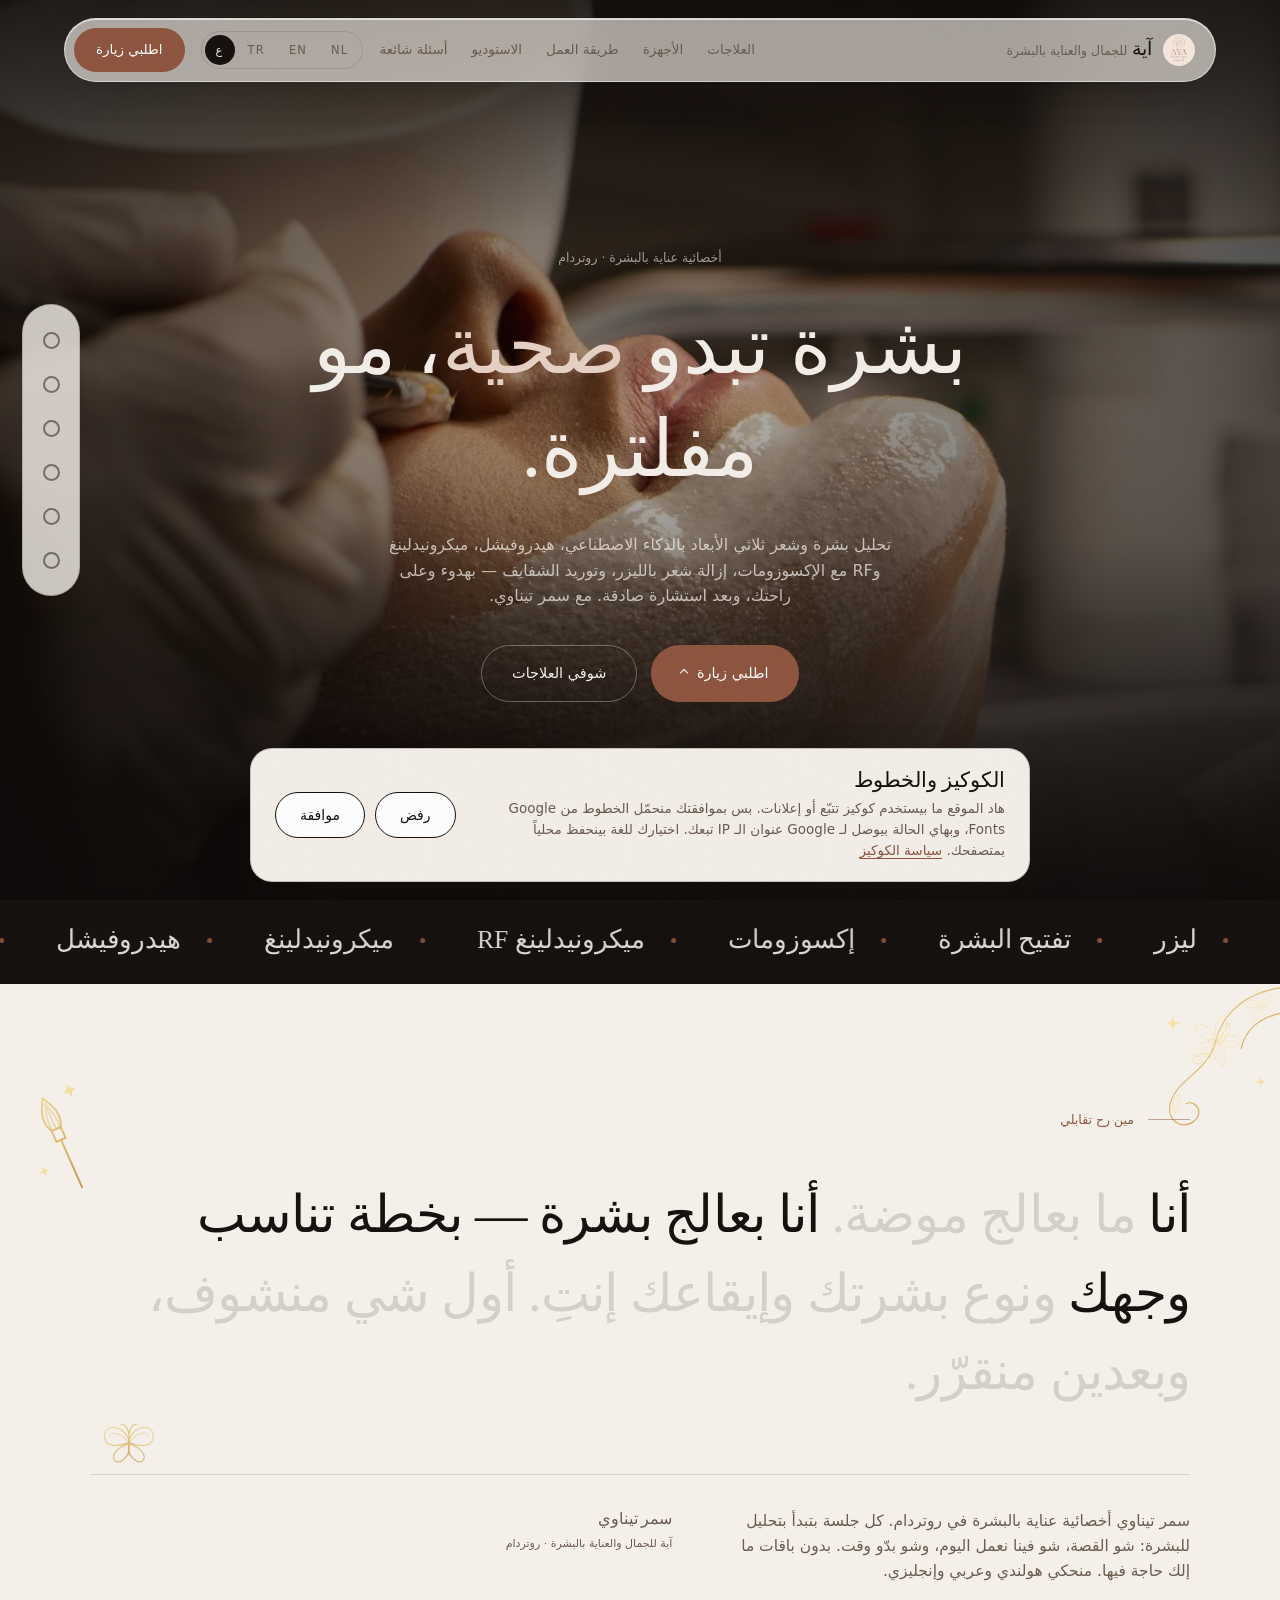
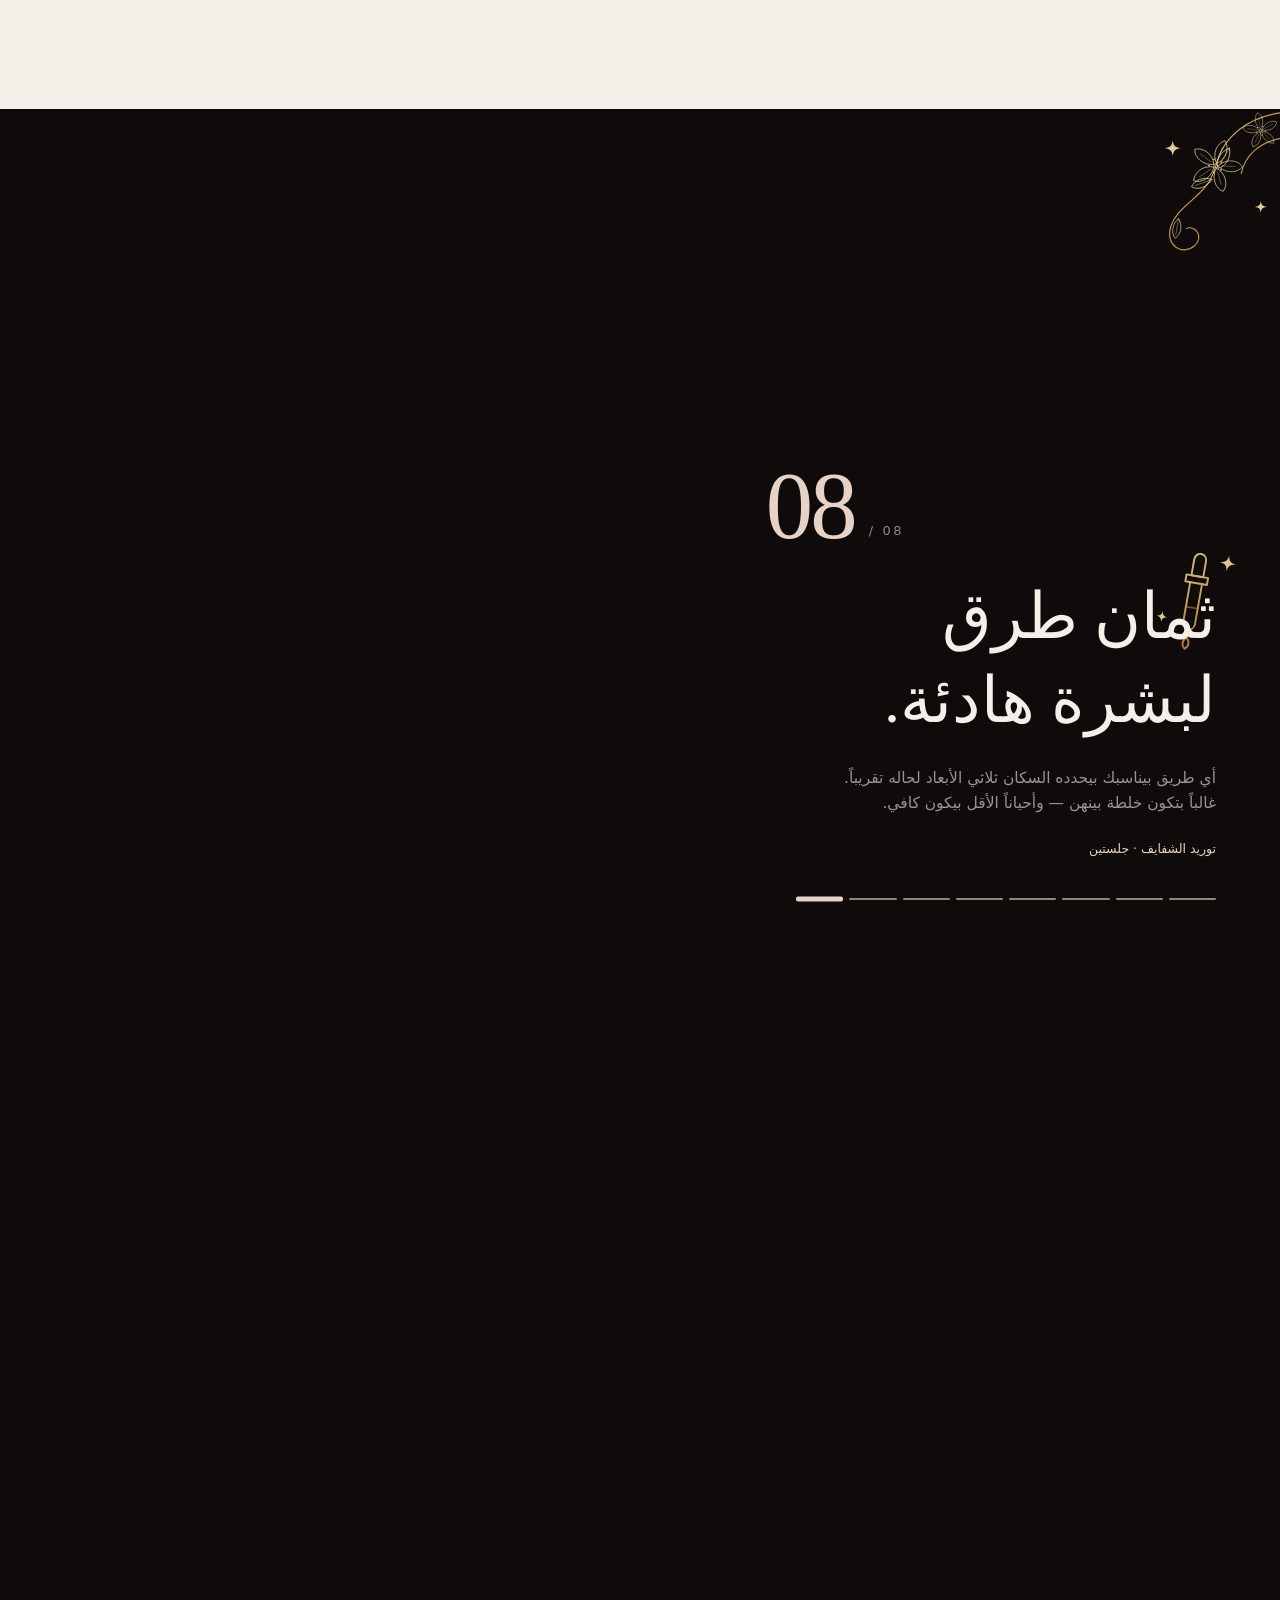
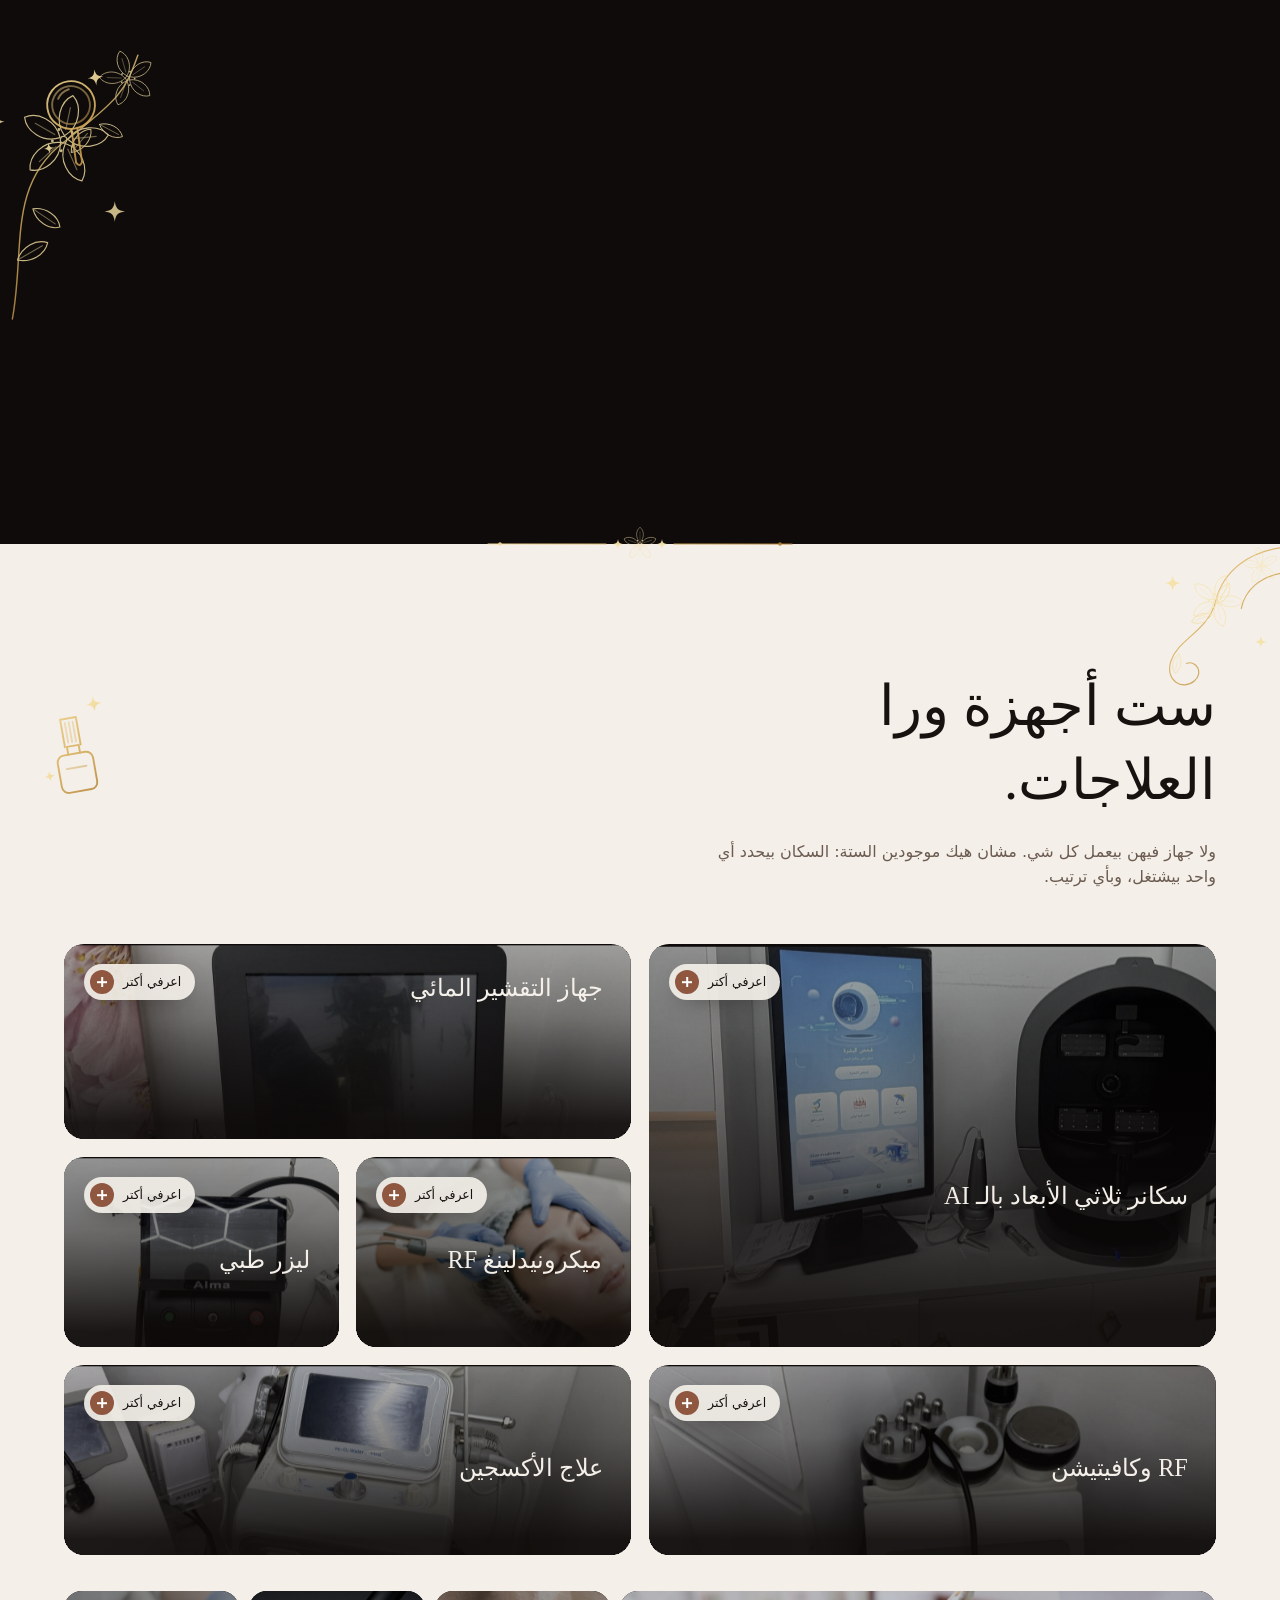
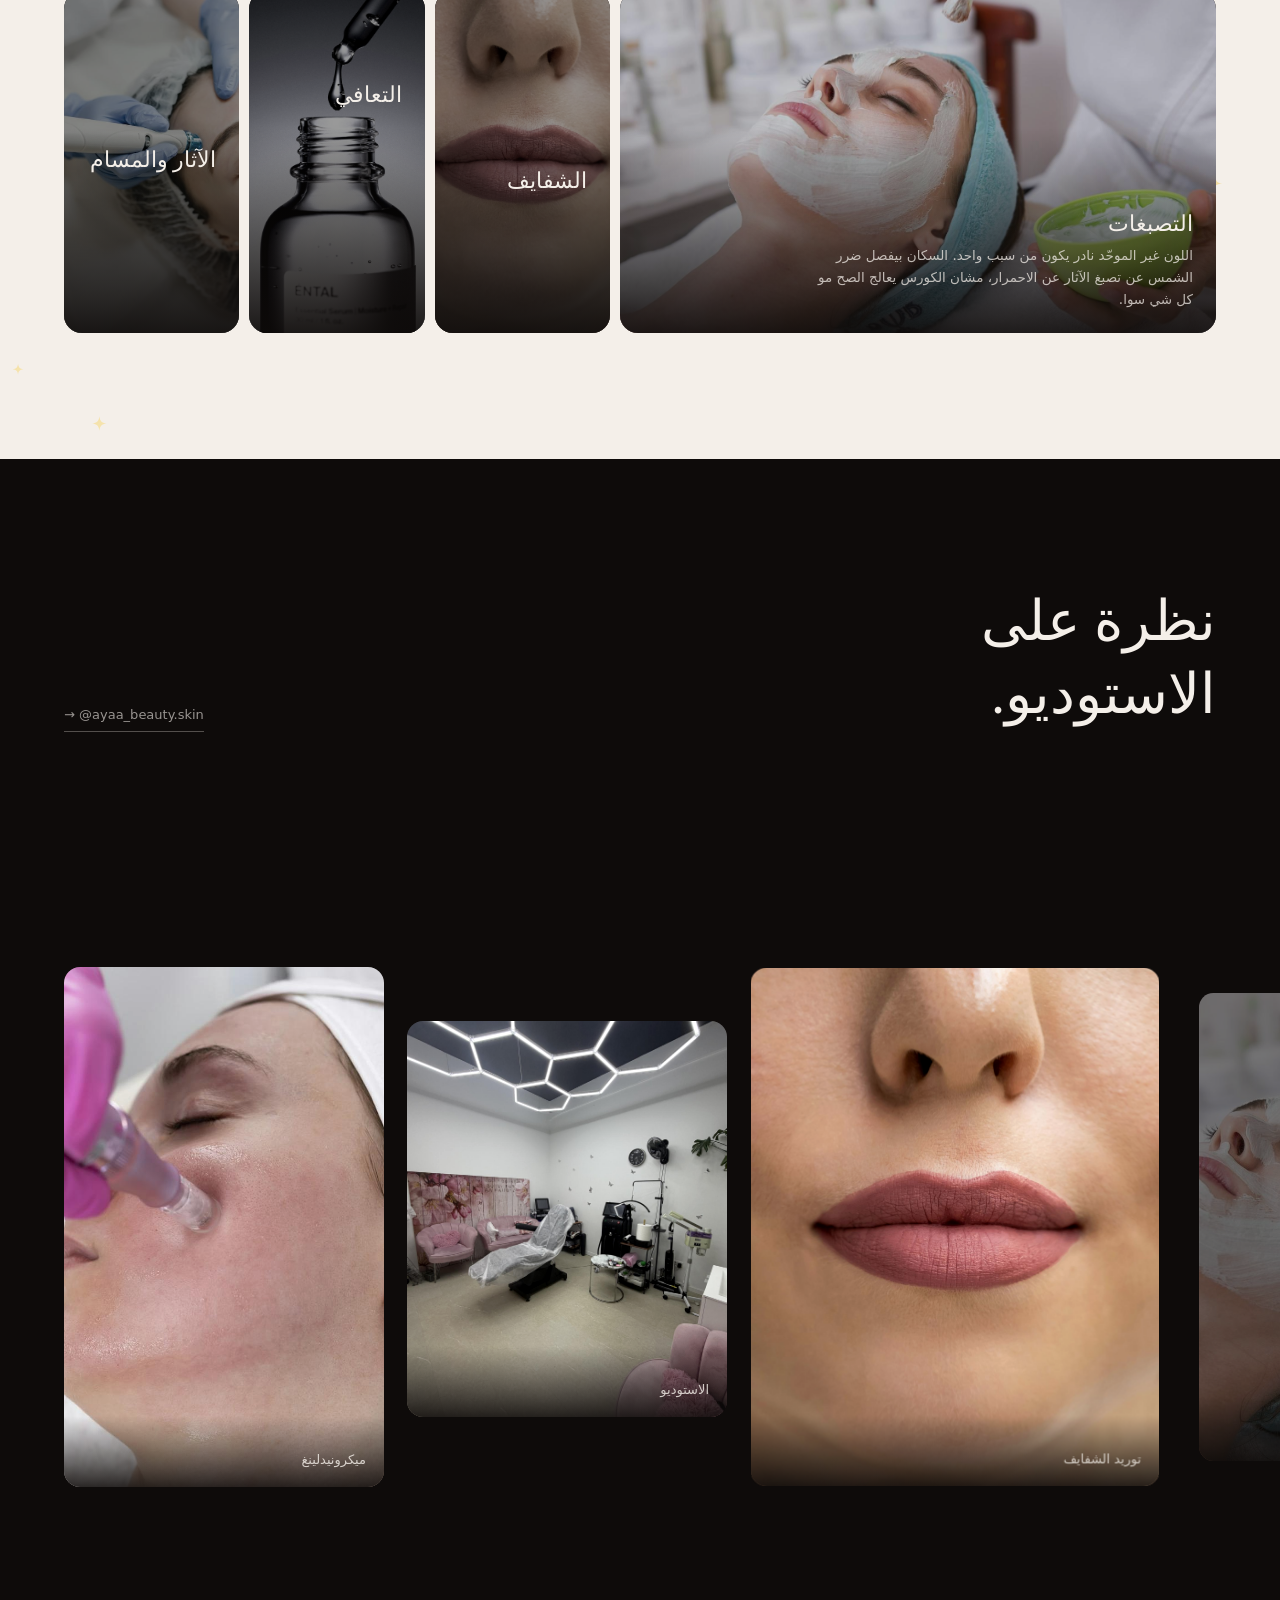
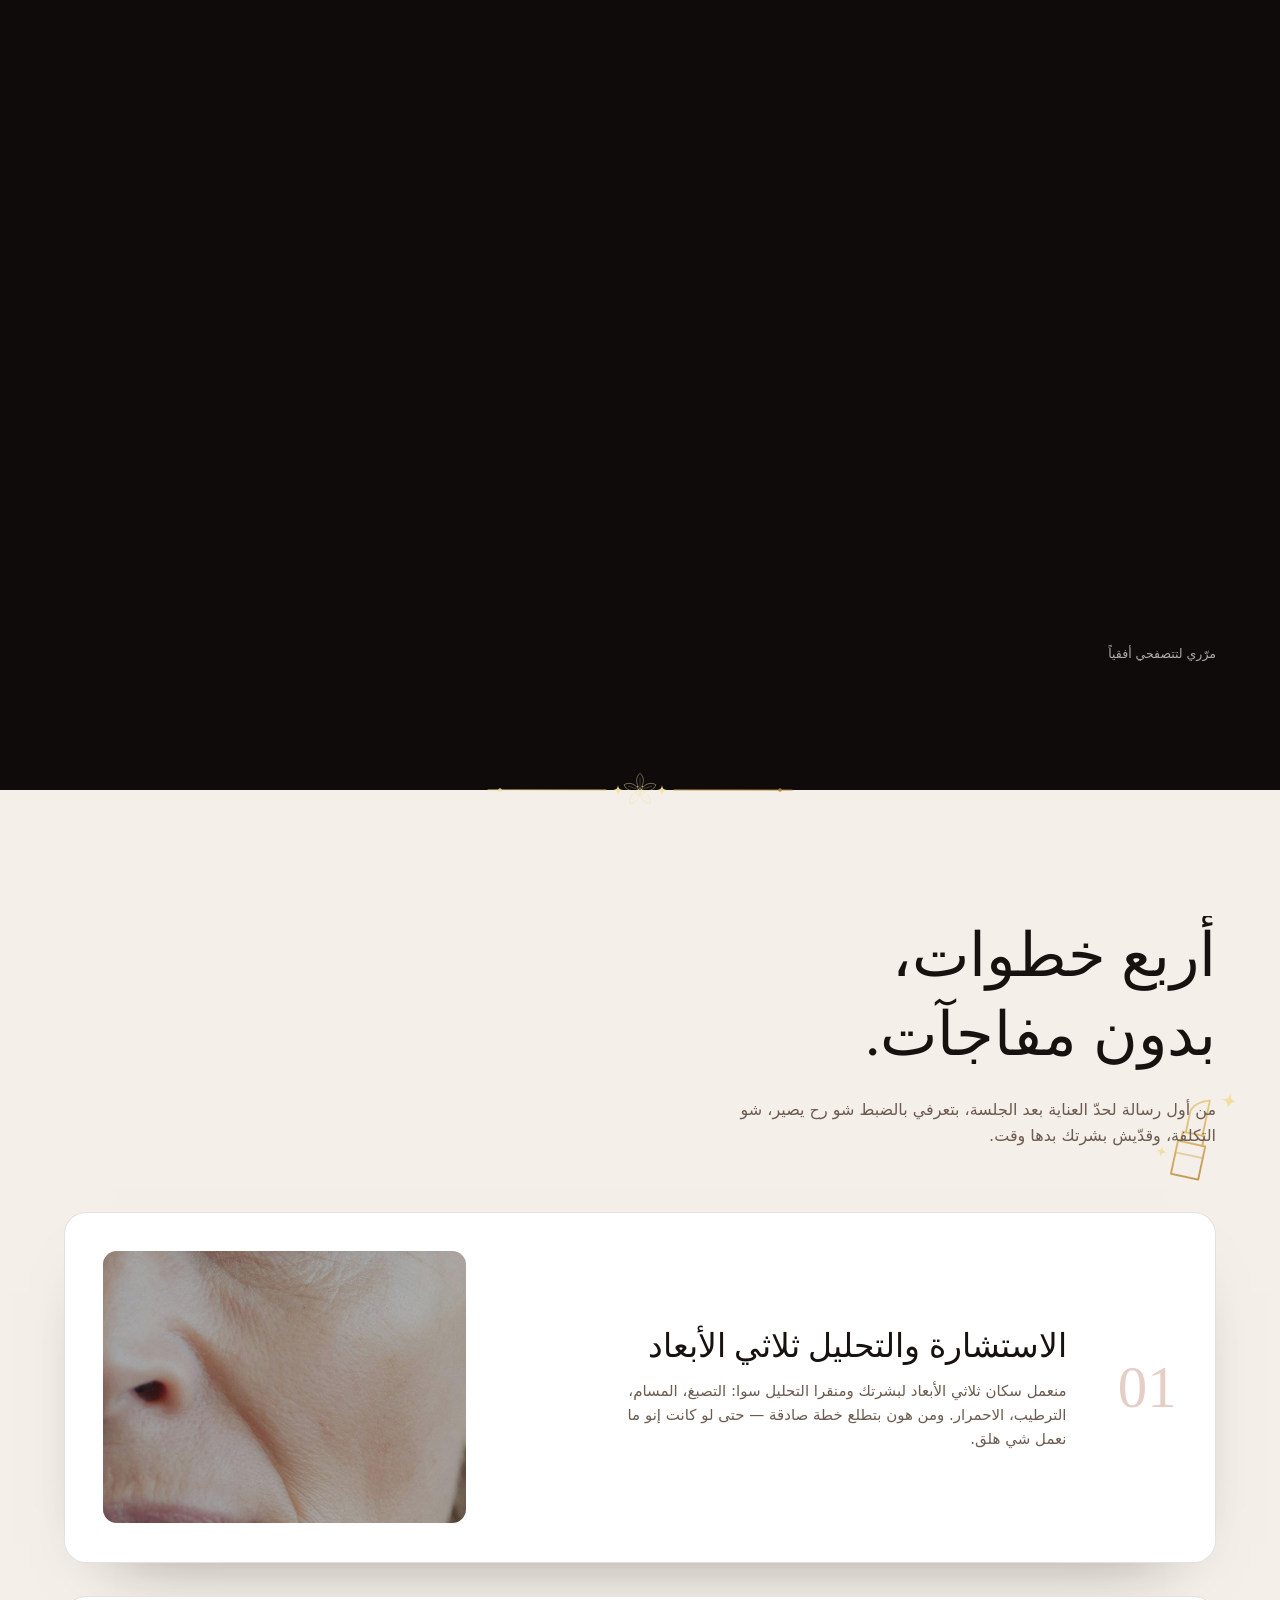
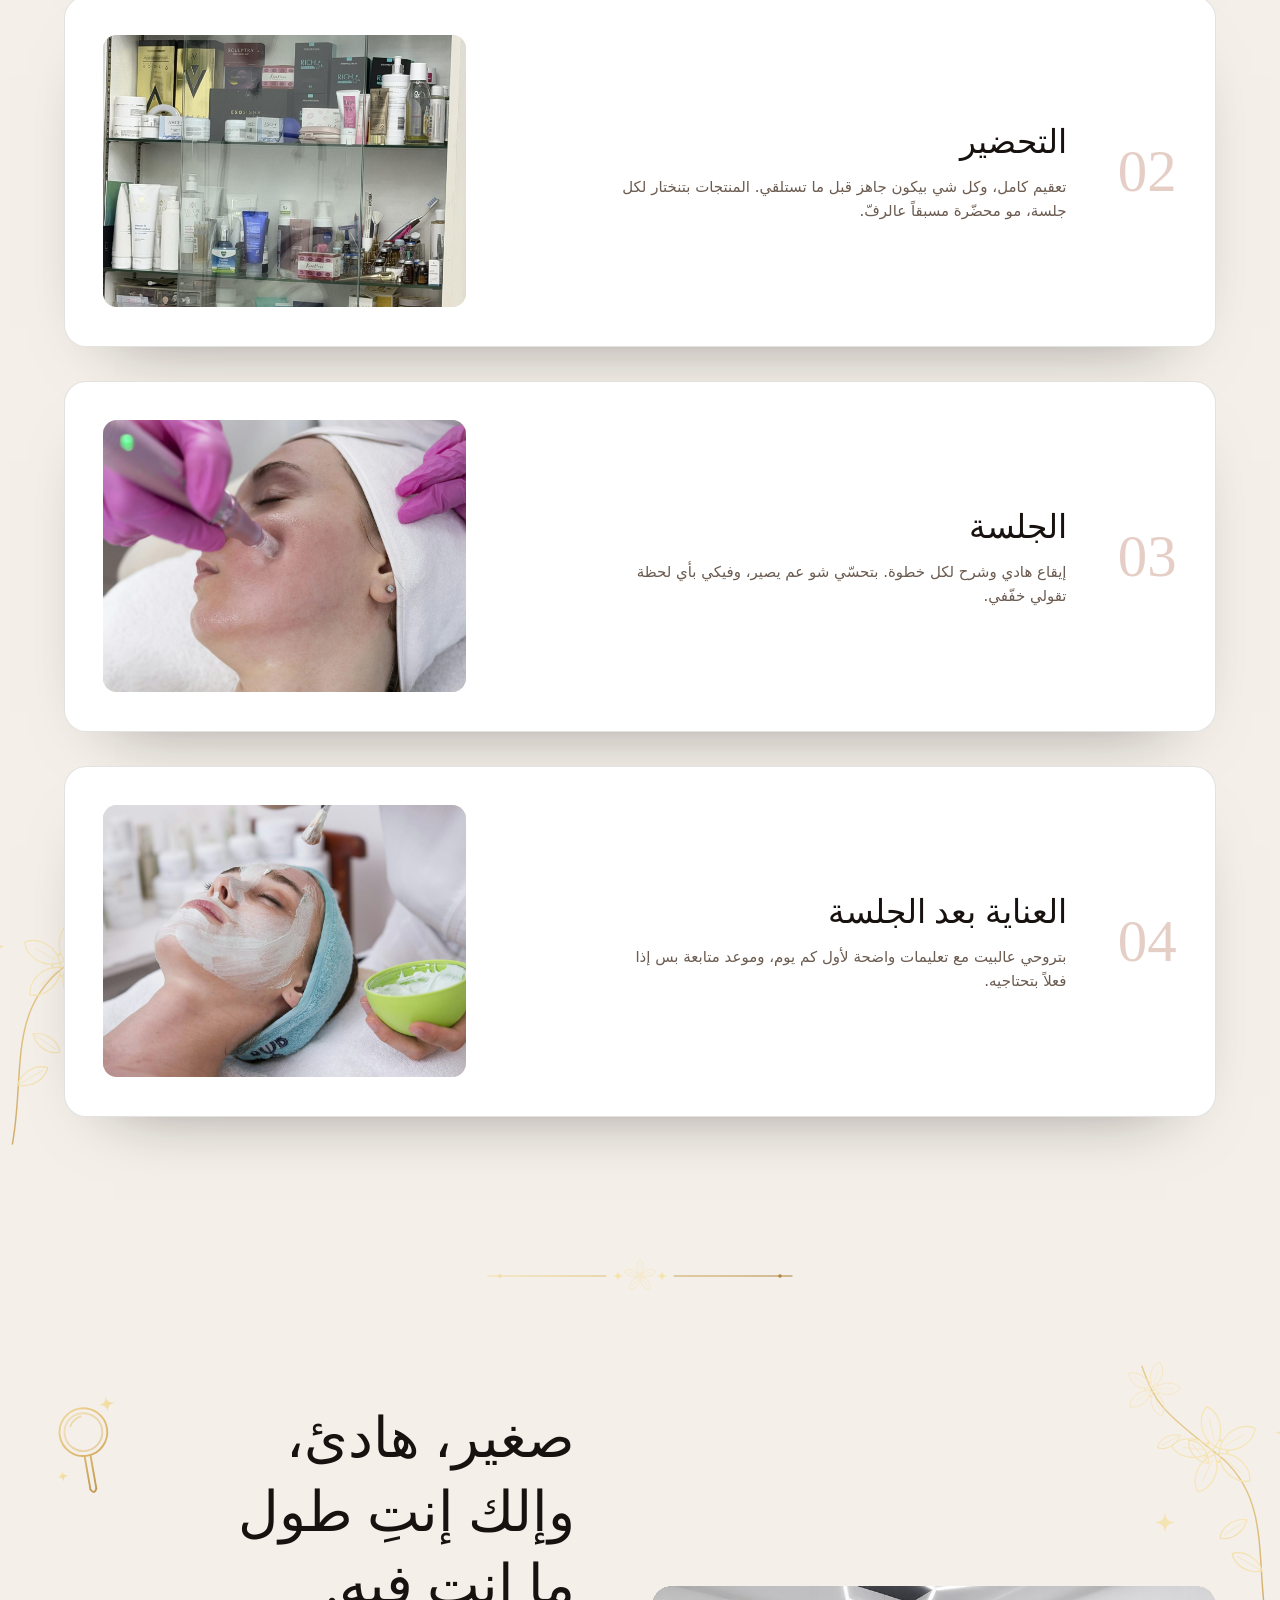
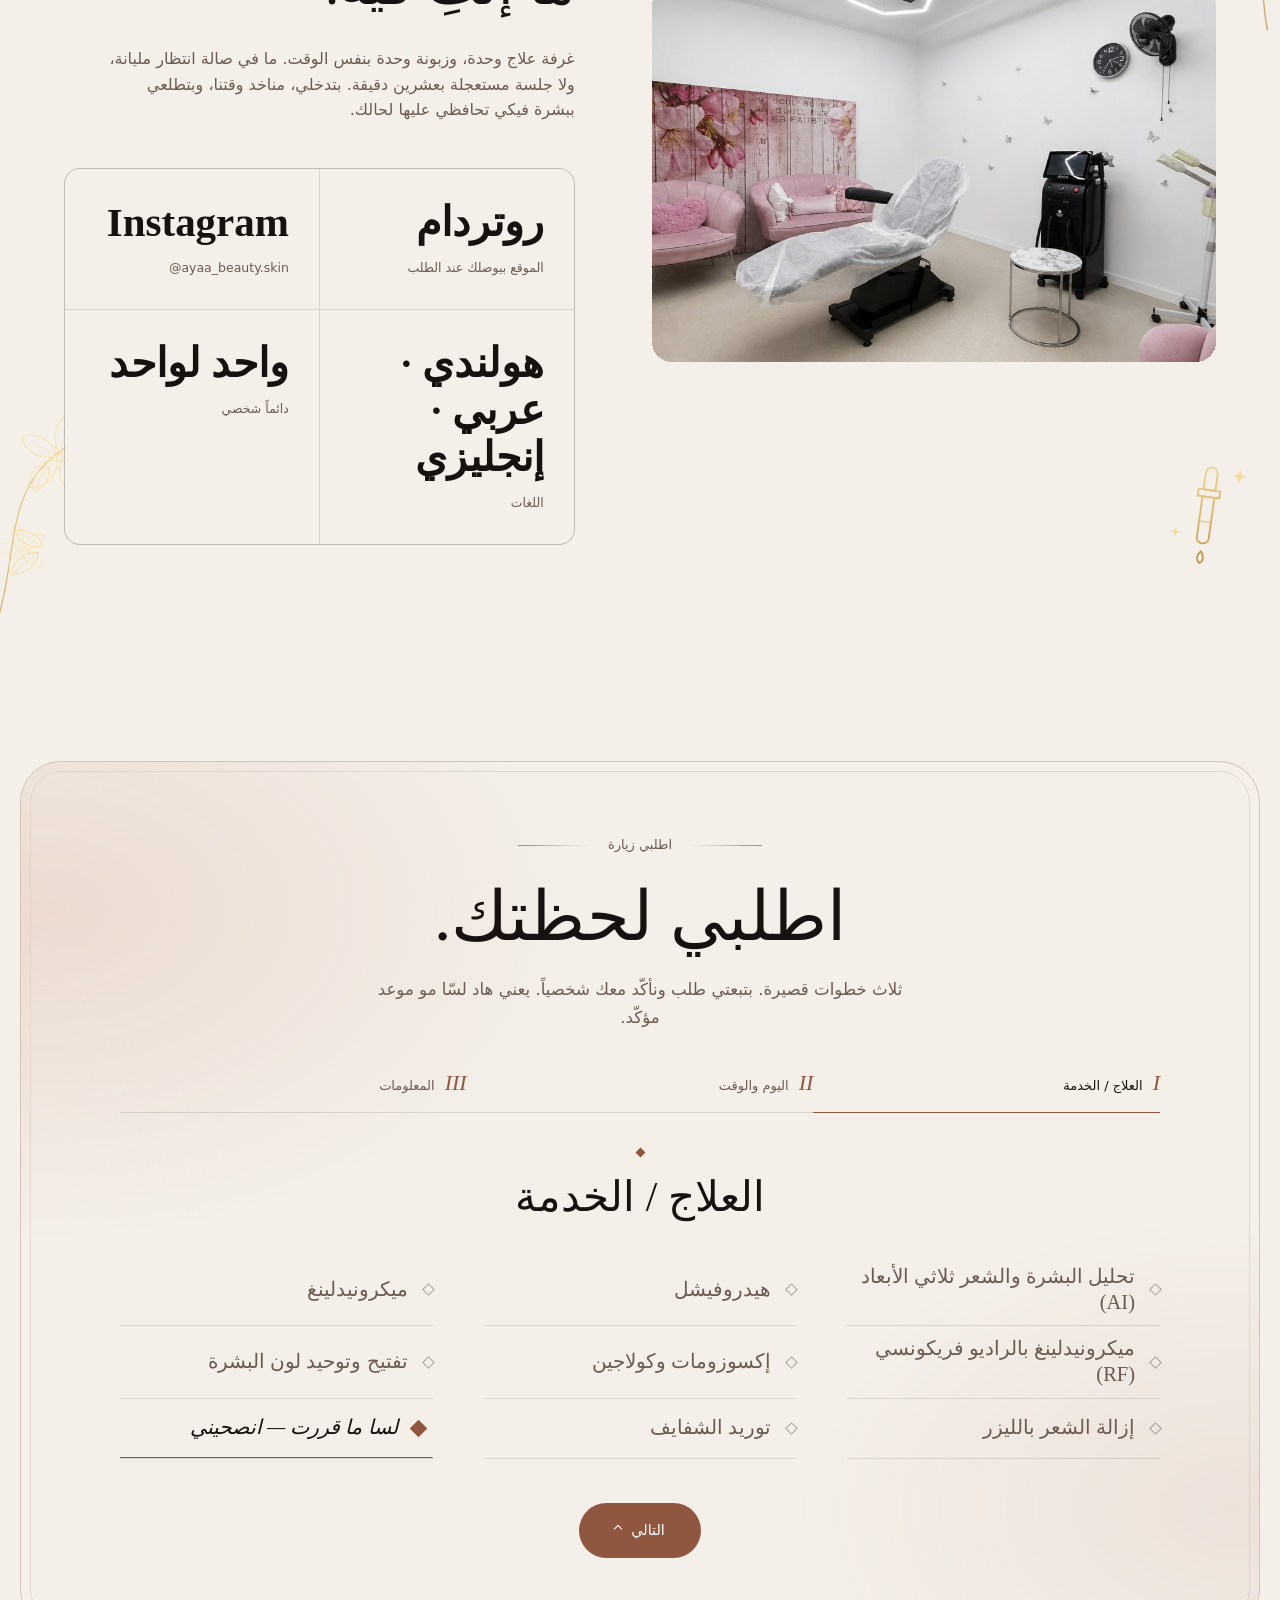
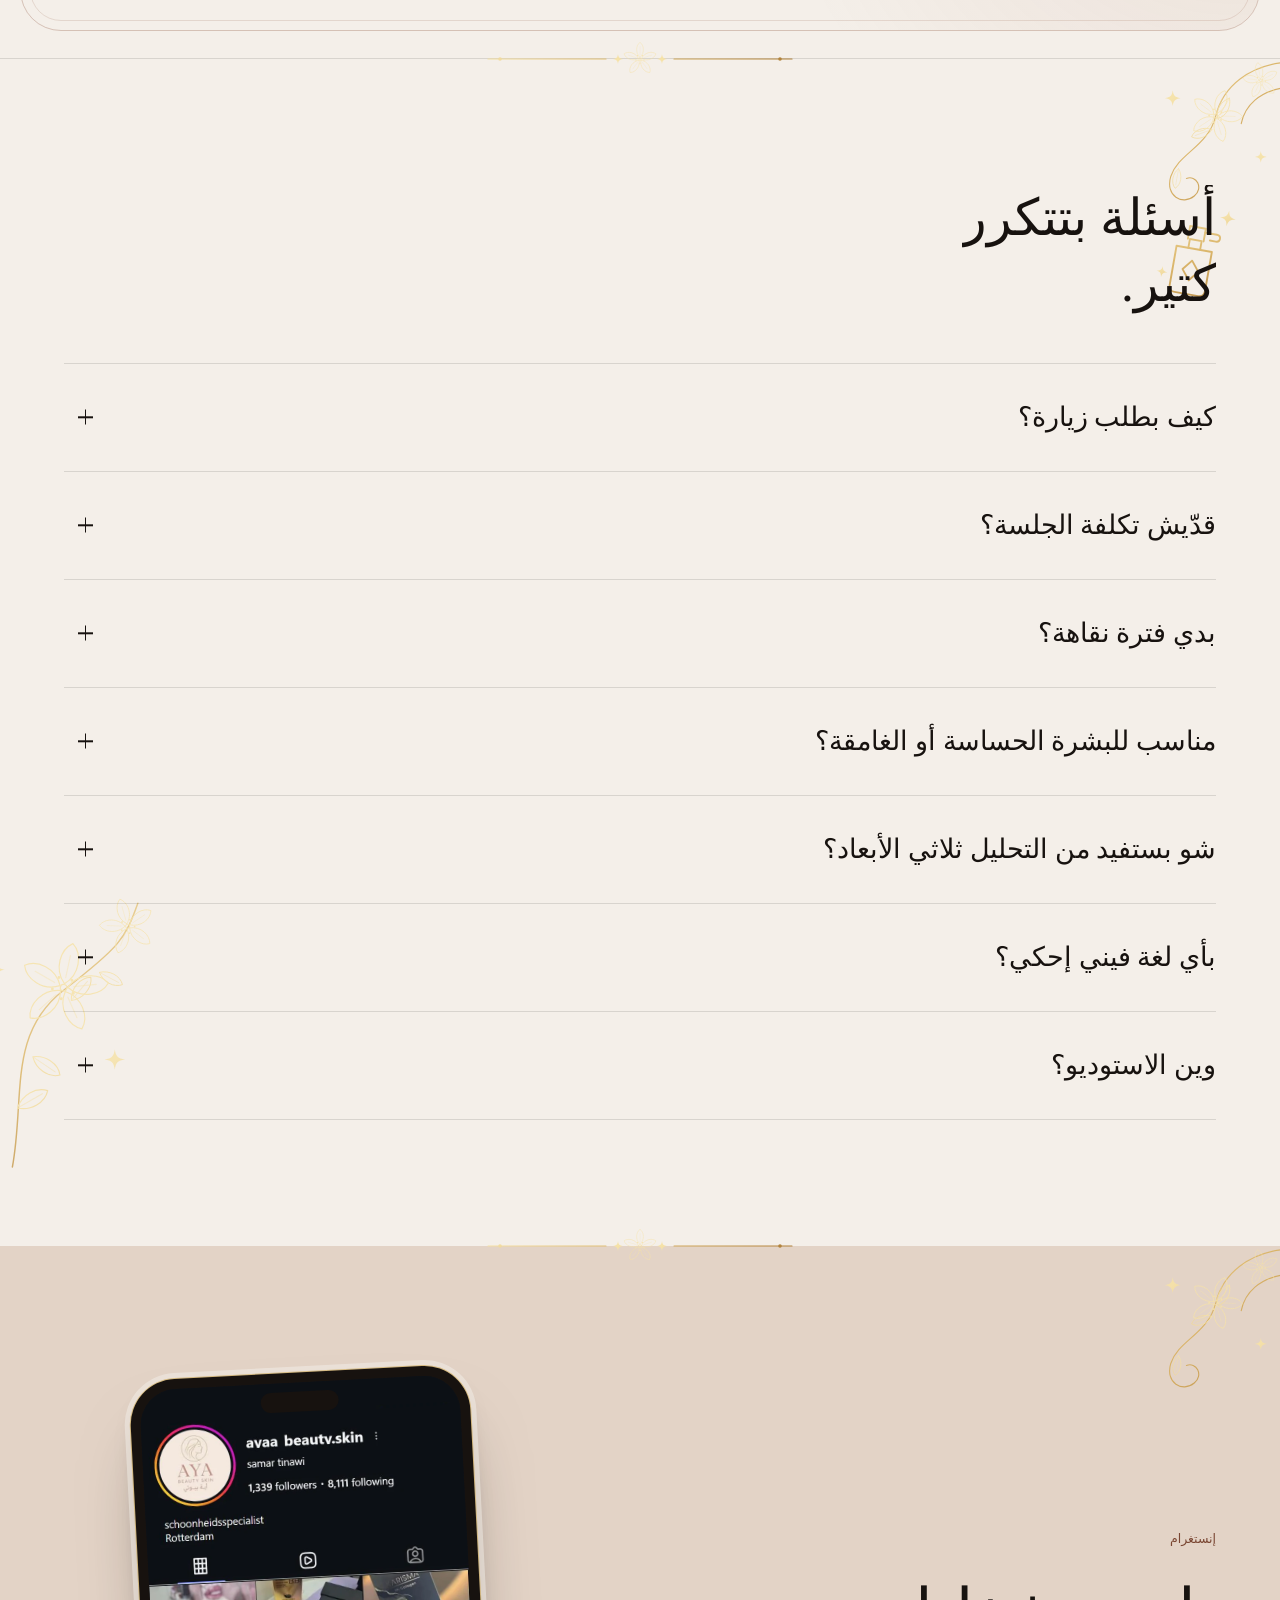
==== commit c07317fb: "Add Bing Webmaster Tools verification tag Co-Authored-By: Claude Sonnet 5.5 <noreply@anthropic.com>" ====
--- a/ar/index.html
+++ b/ar/index.html
@@ -17,6 +17,7 @@
 <link rel="alternate" hreflang="ar" href="https://ayabeautyskin.studio/ar/">
 <link rel="alternate" hreflang="tr" href="https://ayabeautyskin.studio/tr/">
 <link rel="alternate" hreflang="x-default" href="https://ayabeautyskin.studio/">
+<meta name="msvalidate.01" content="EC5ED53C0C46D3856103319869C7036F">
 <meta property="og:type" content="website">
 <meta property="og:site_name" content="Aya Beauty &amp; Skin">
 <meta property="og:locale" content="ar_AR">
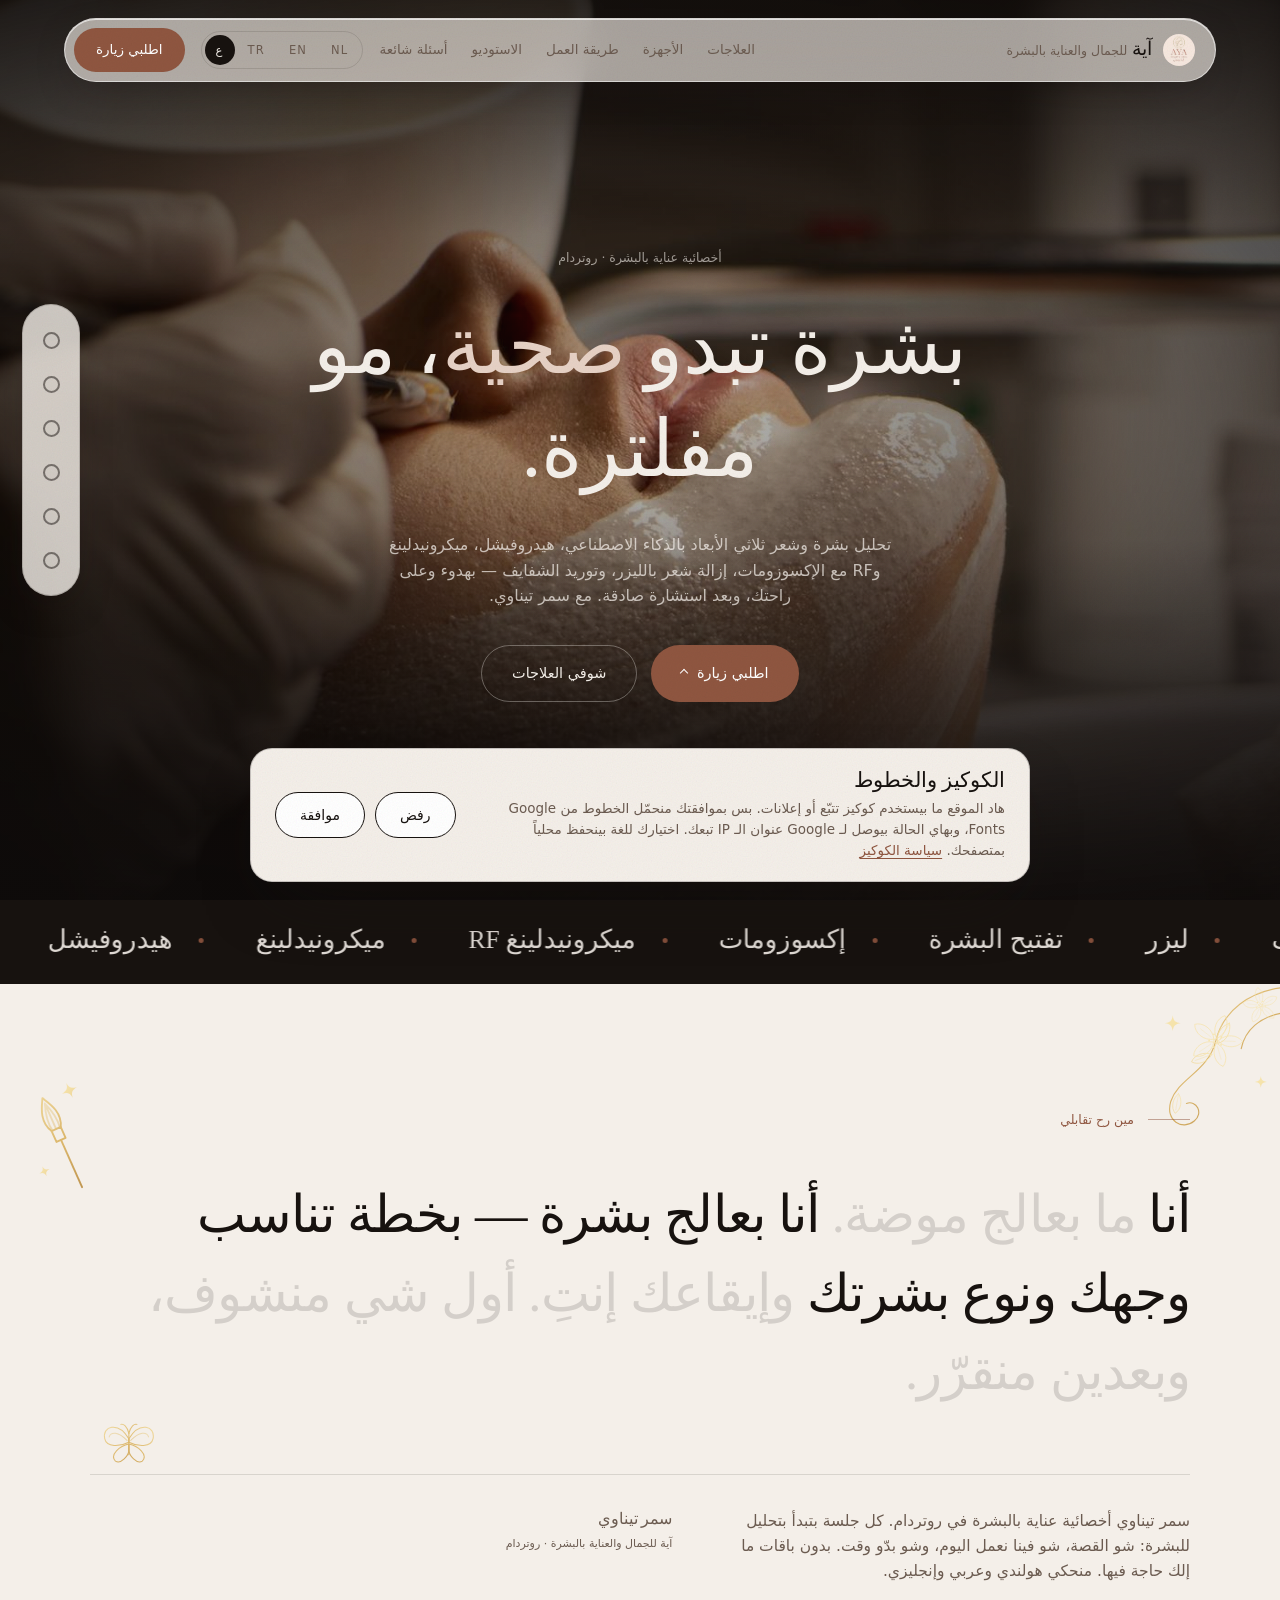
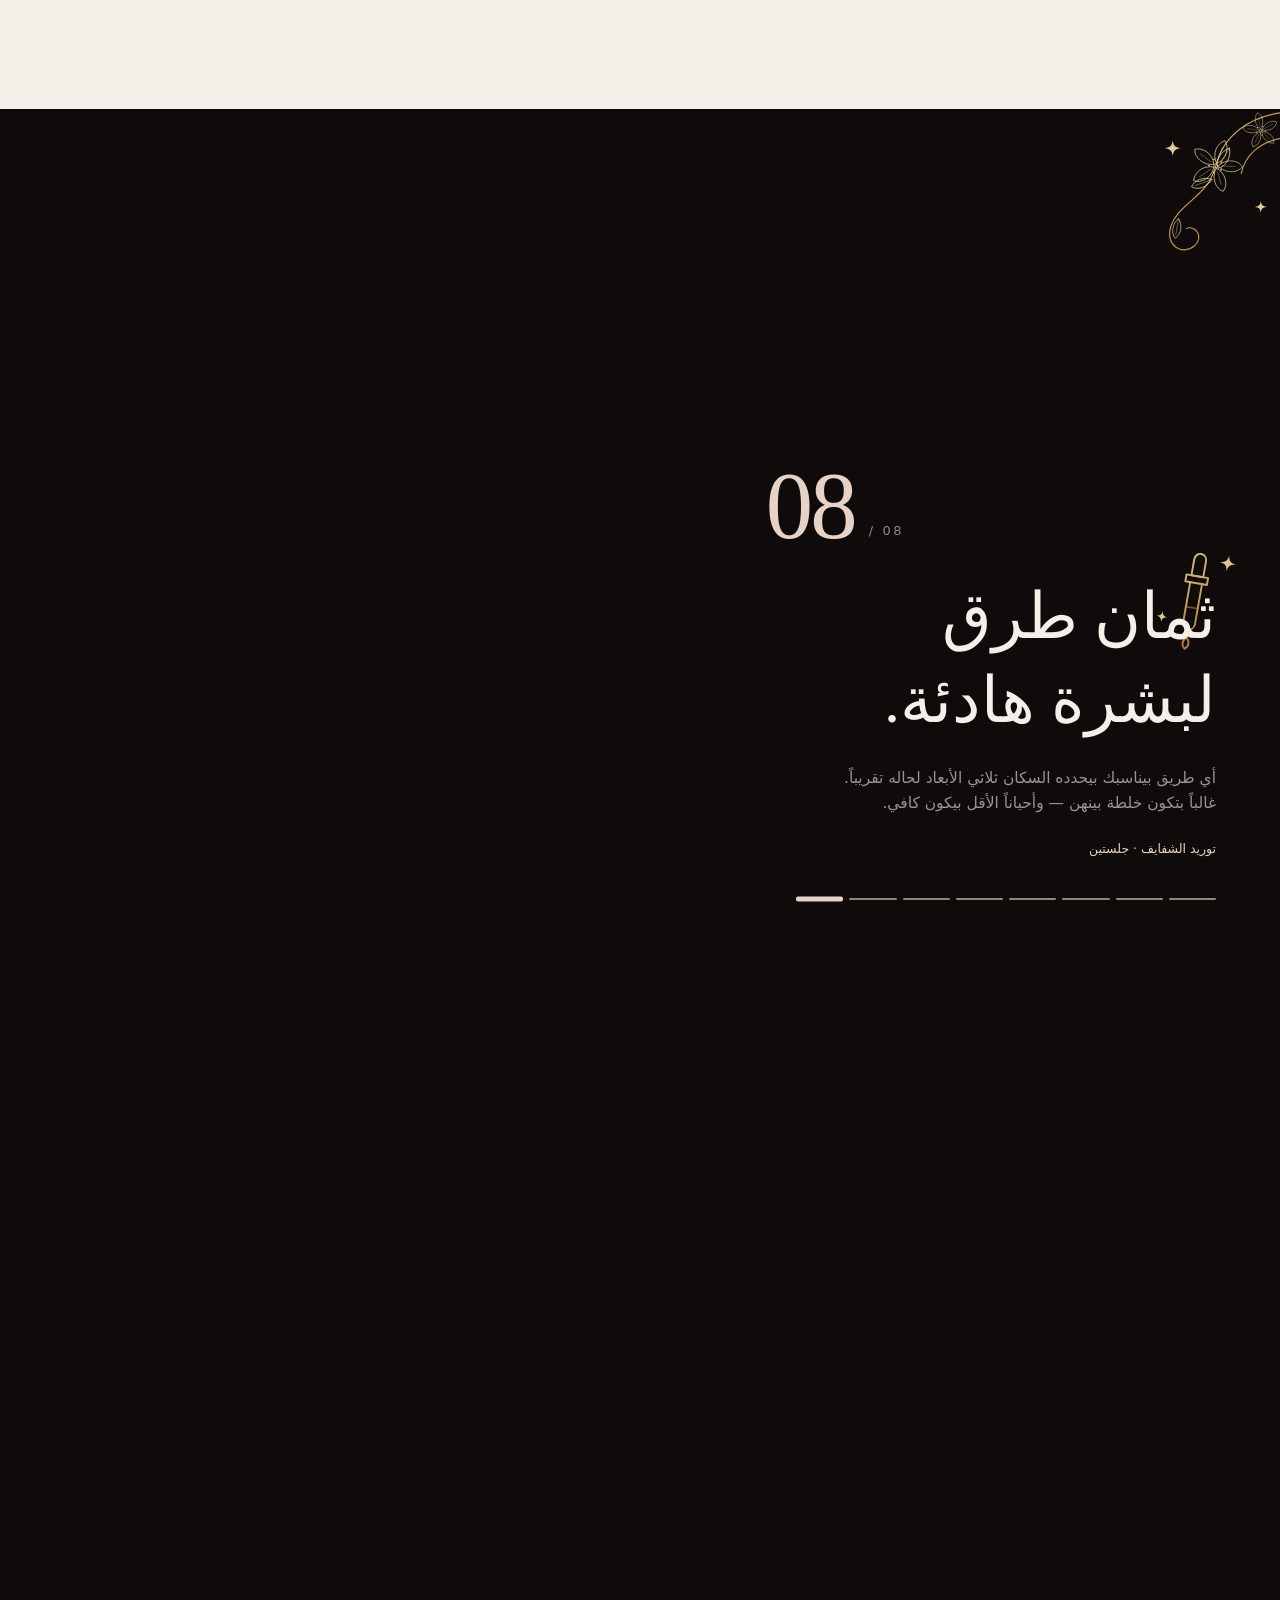
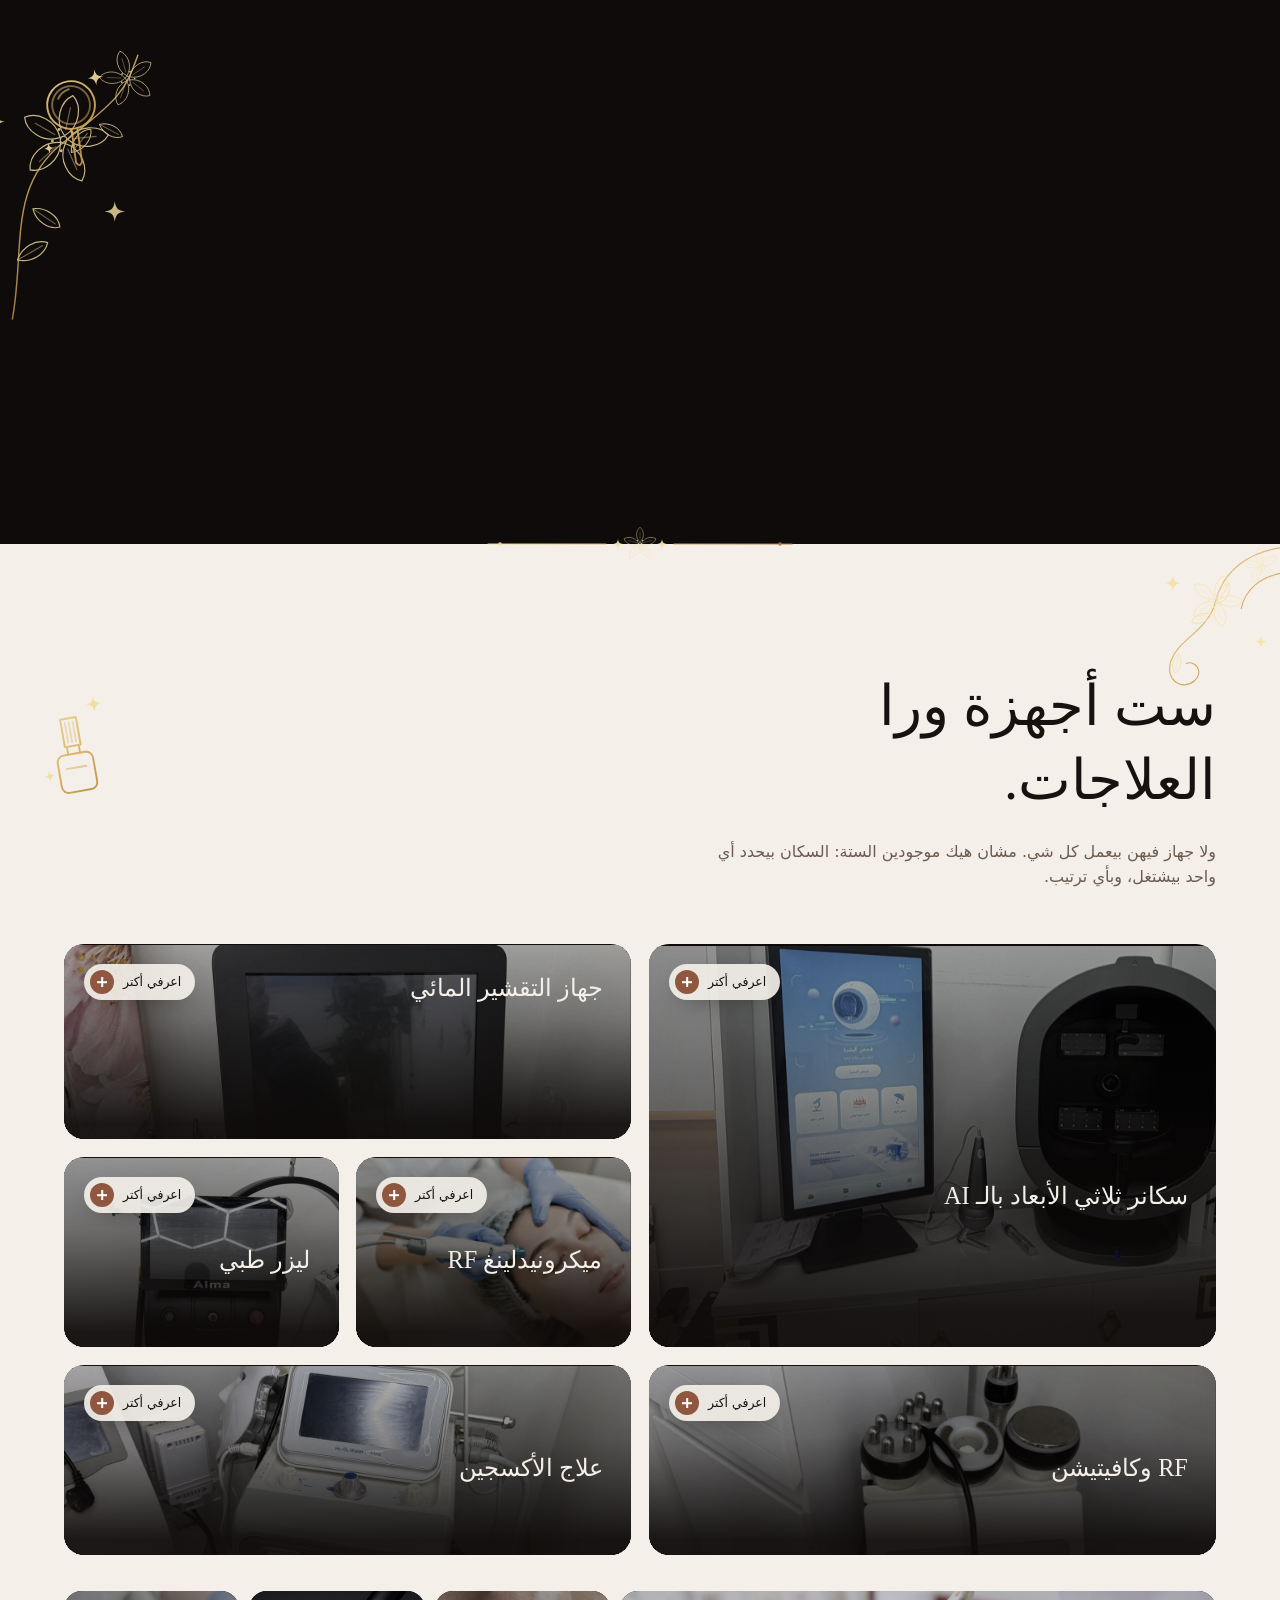
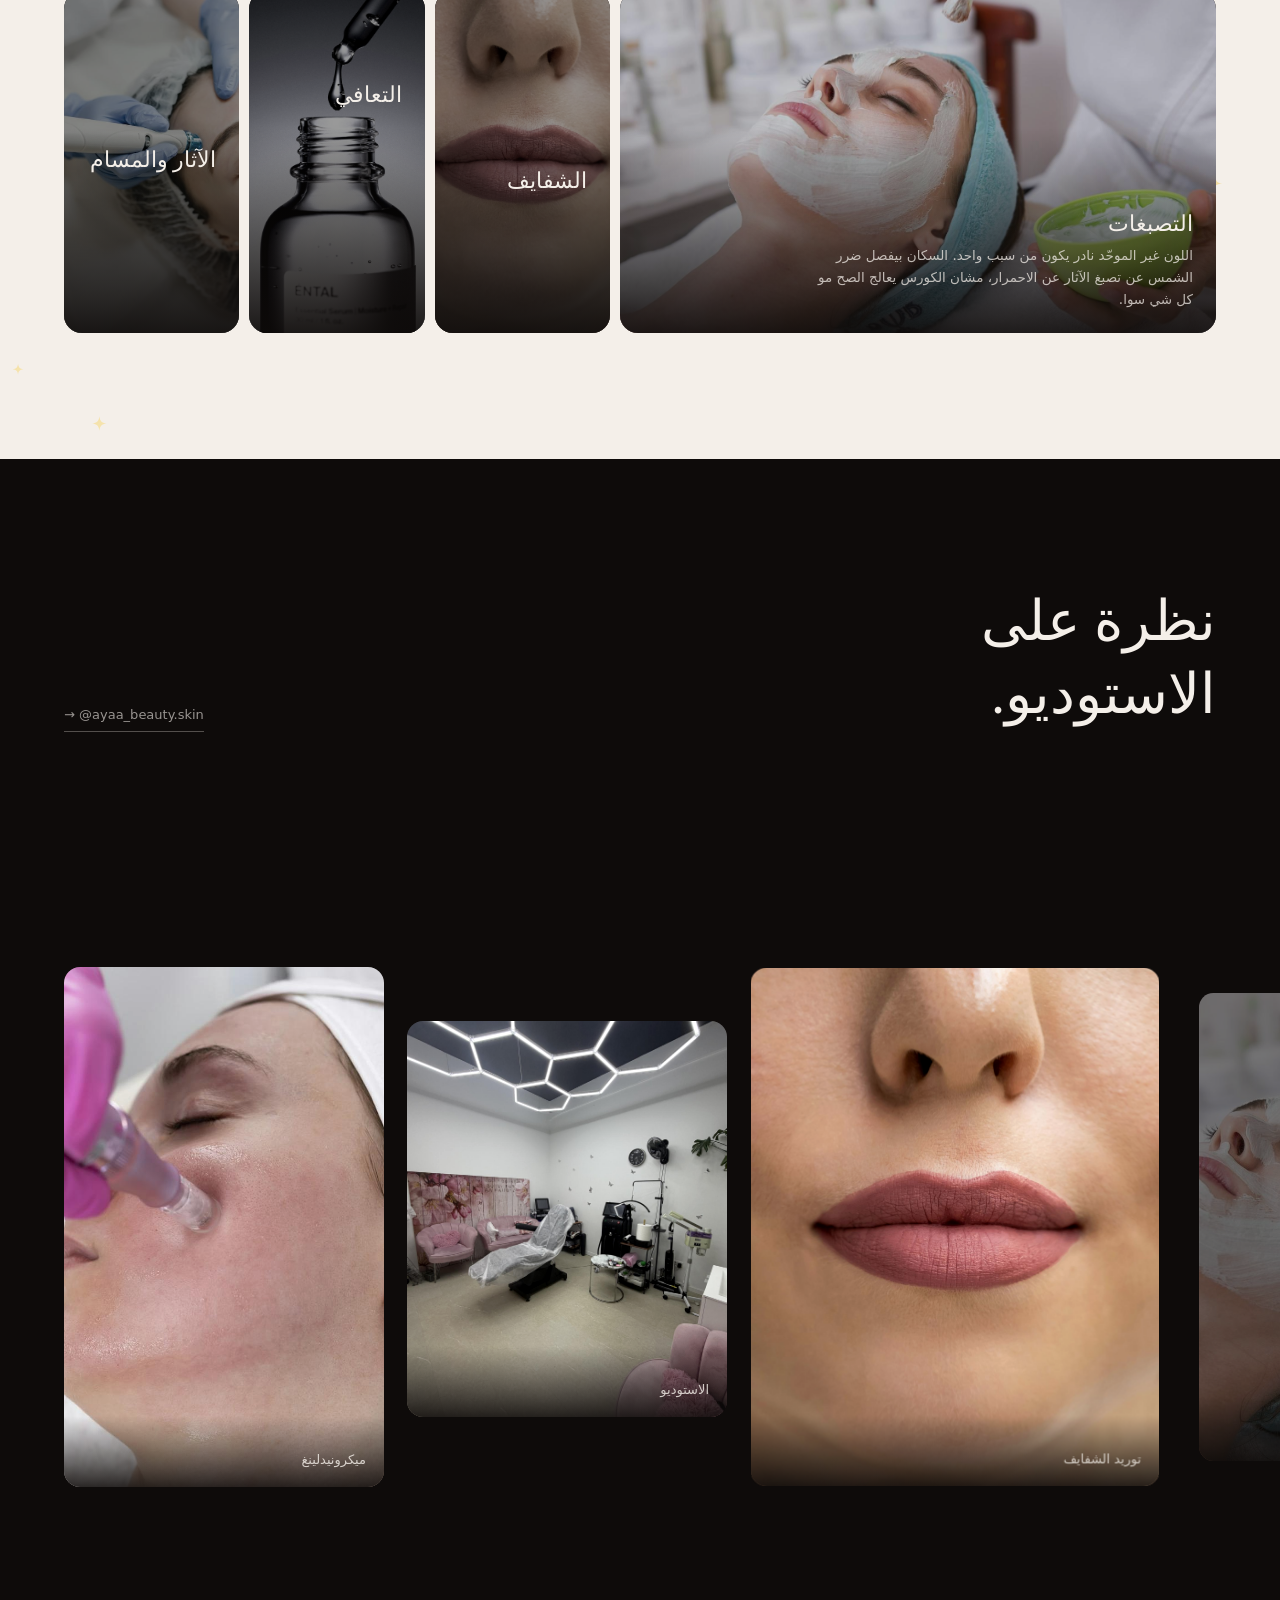
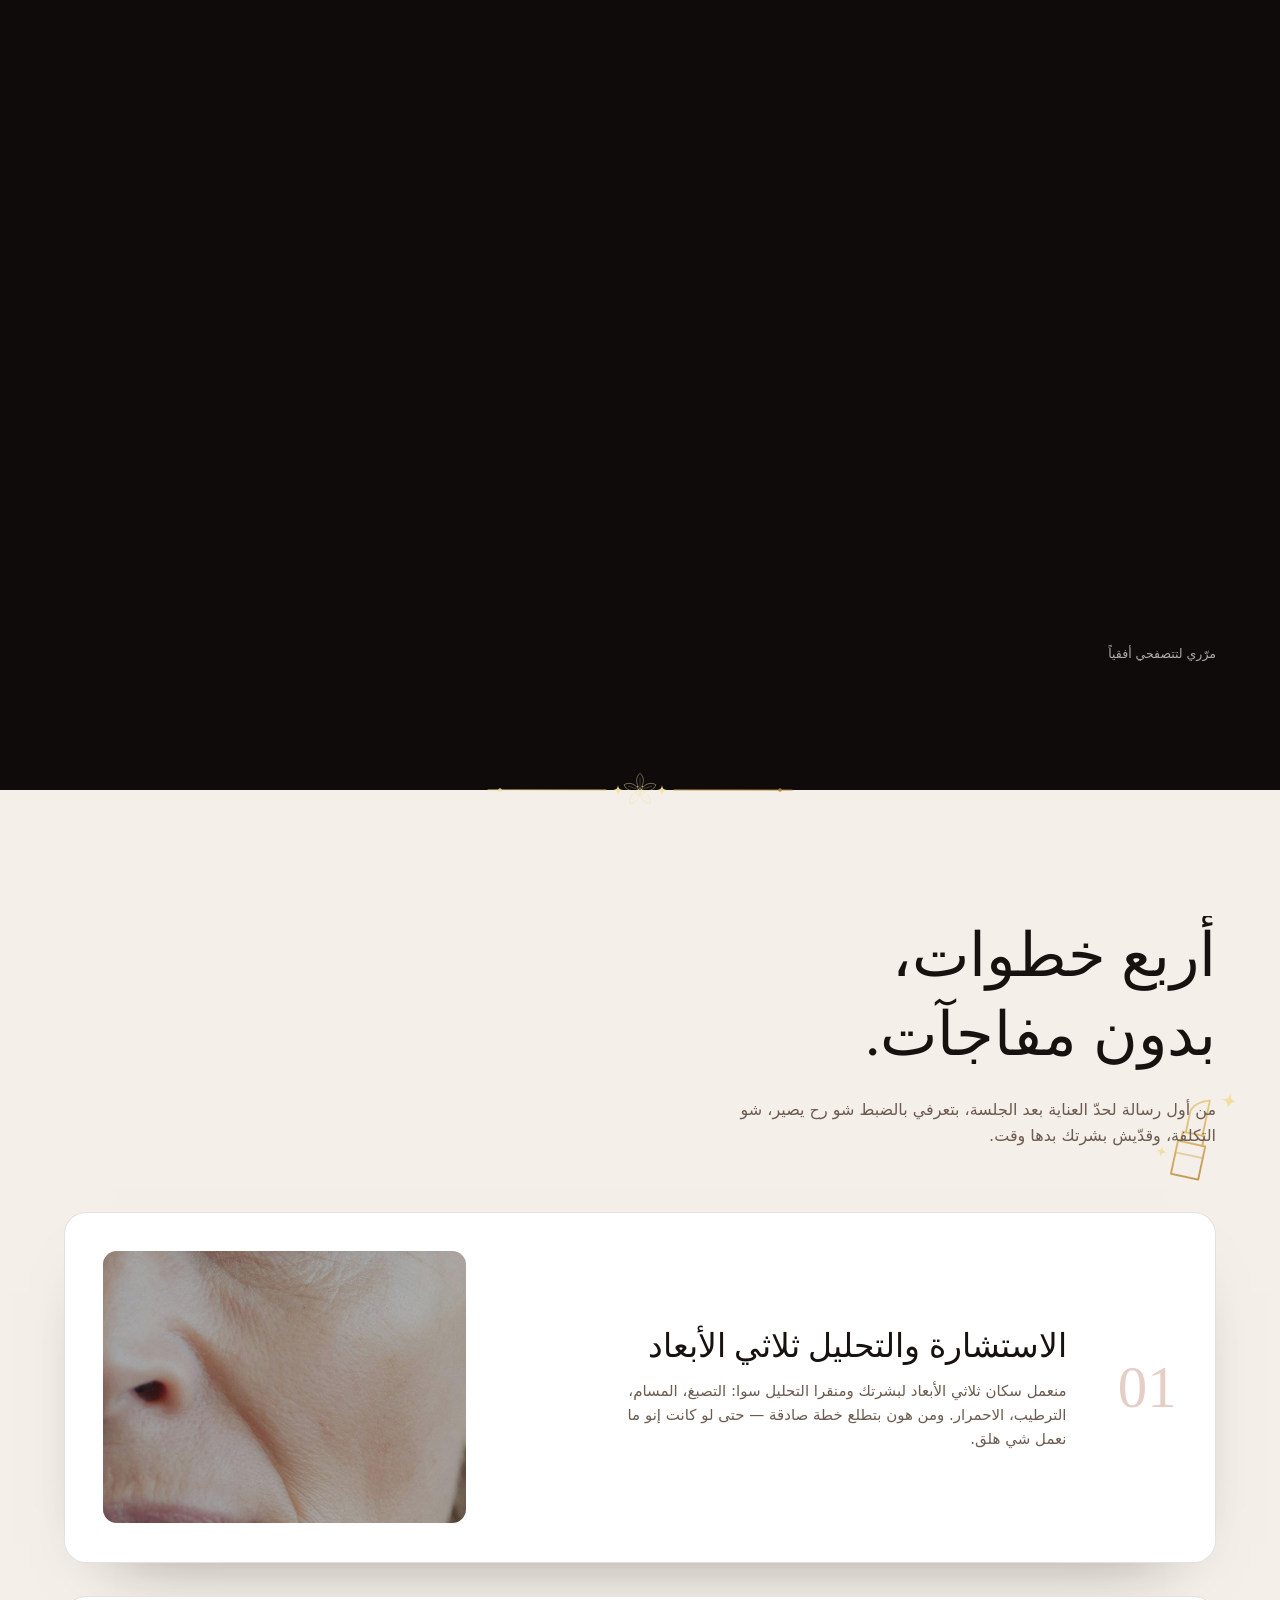
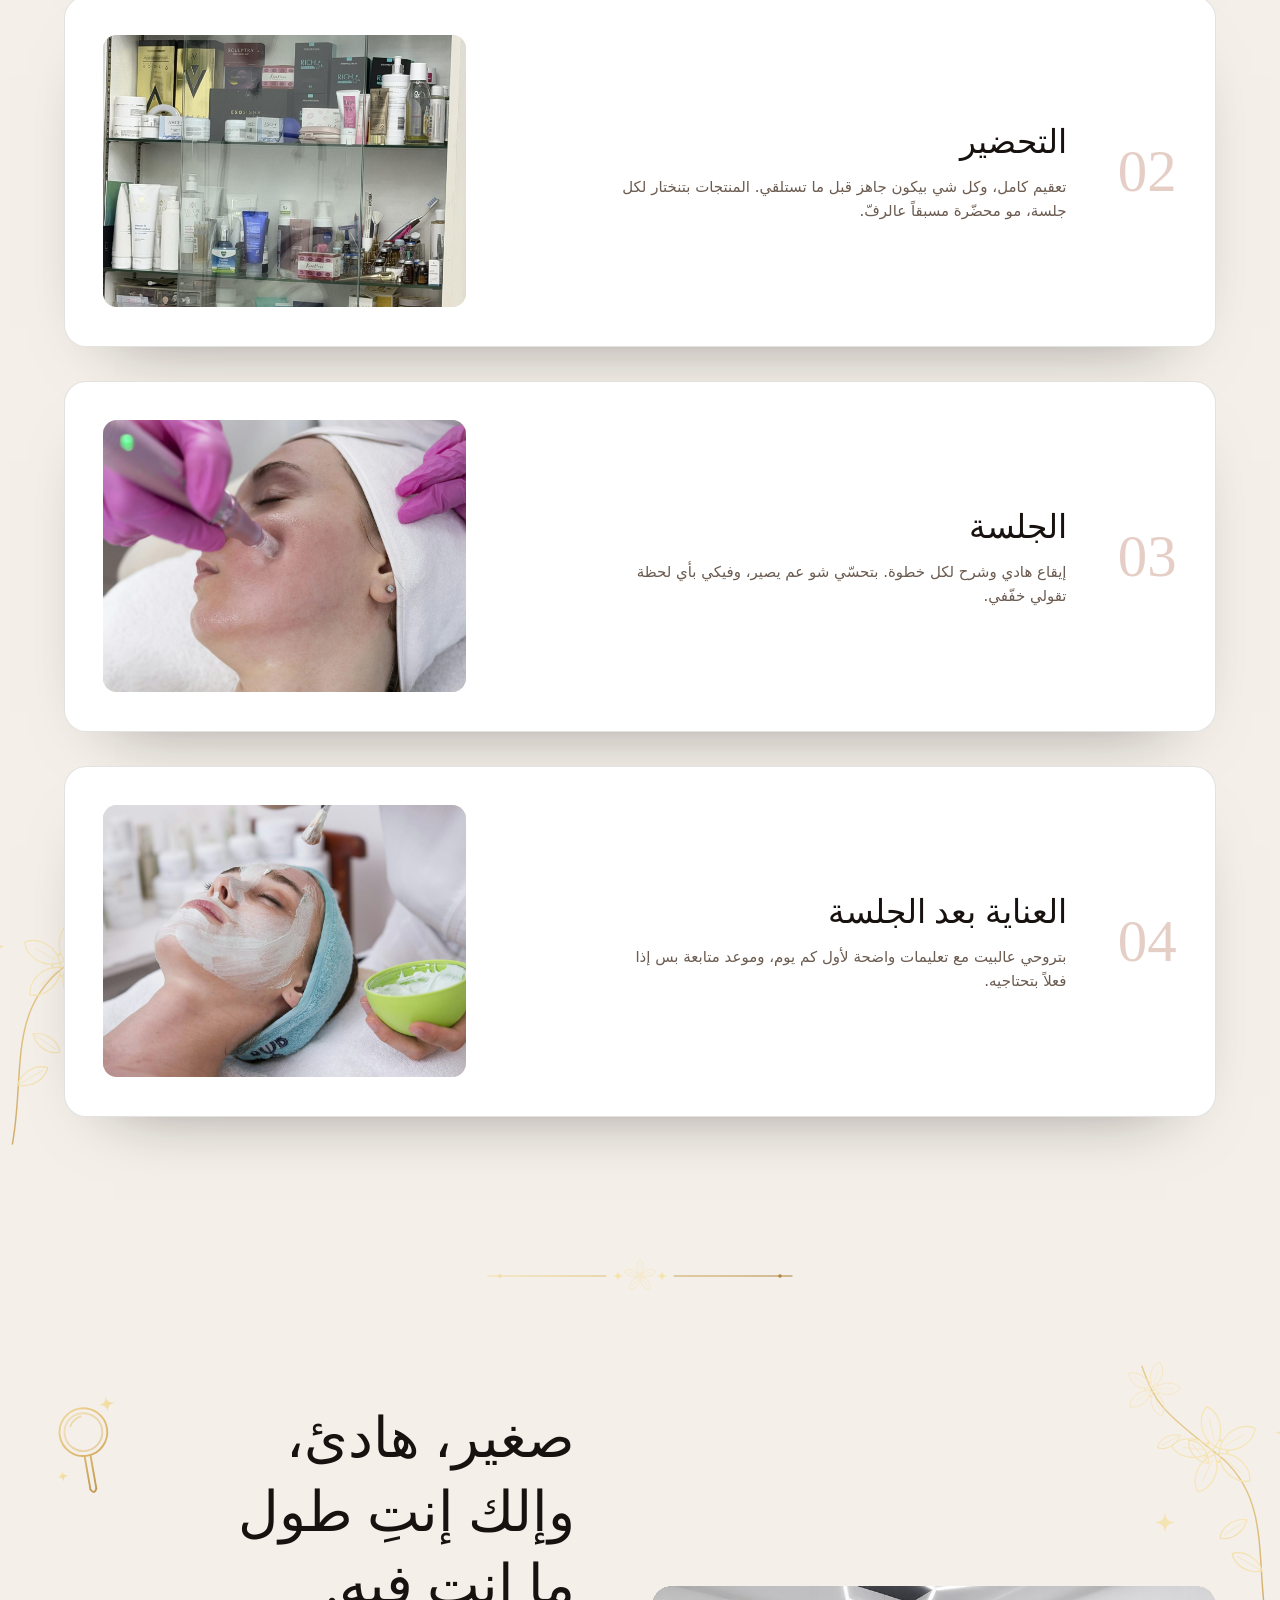
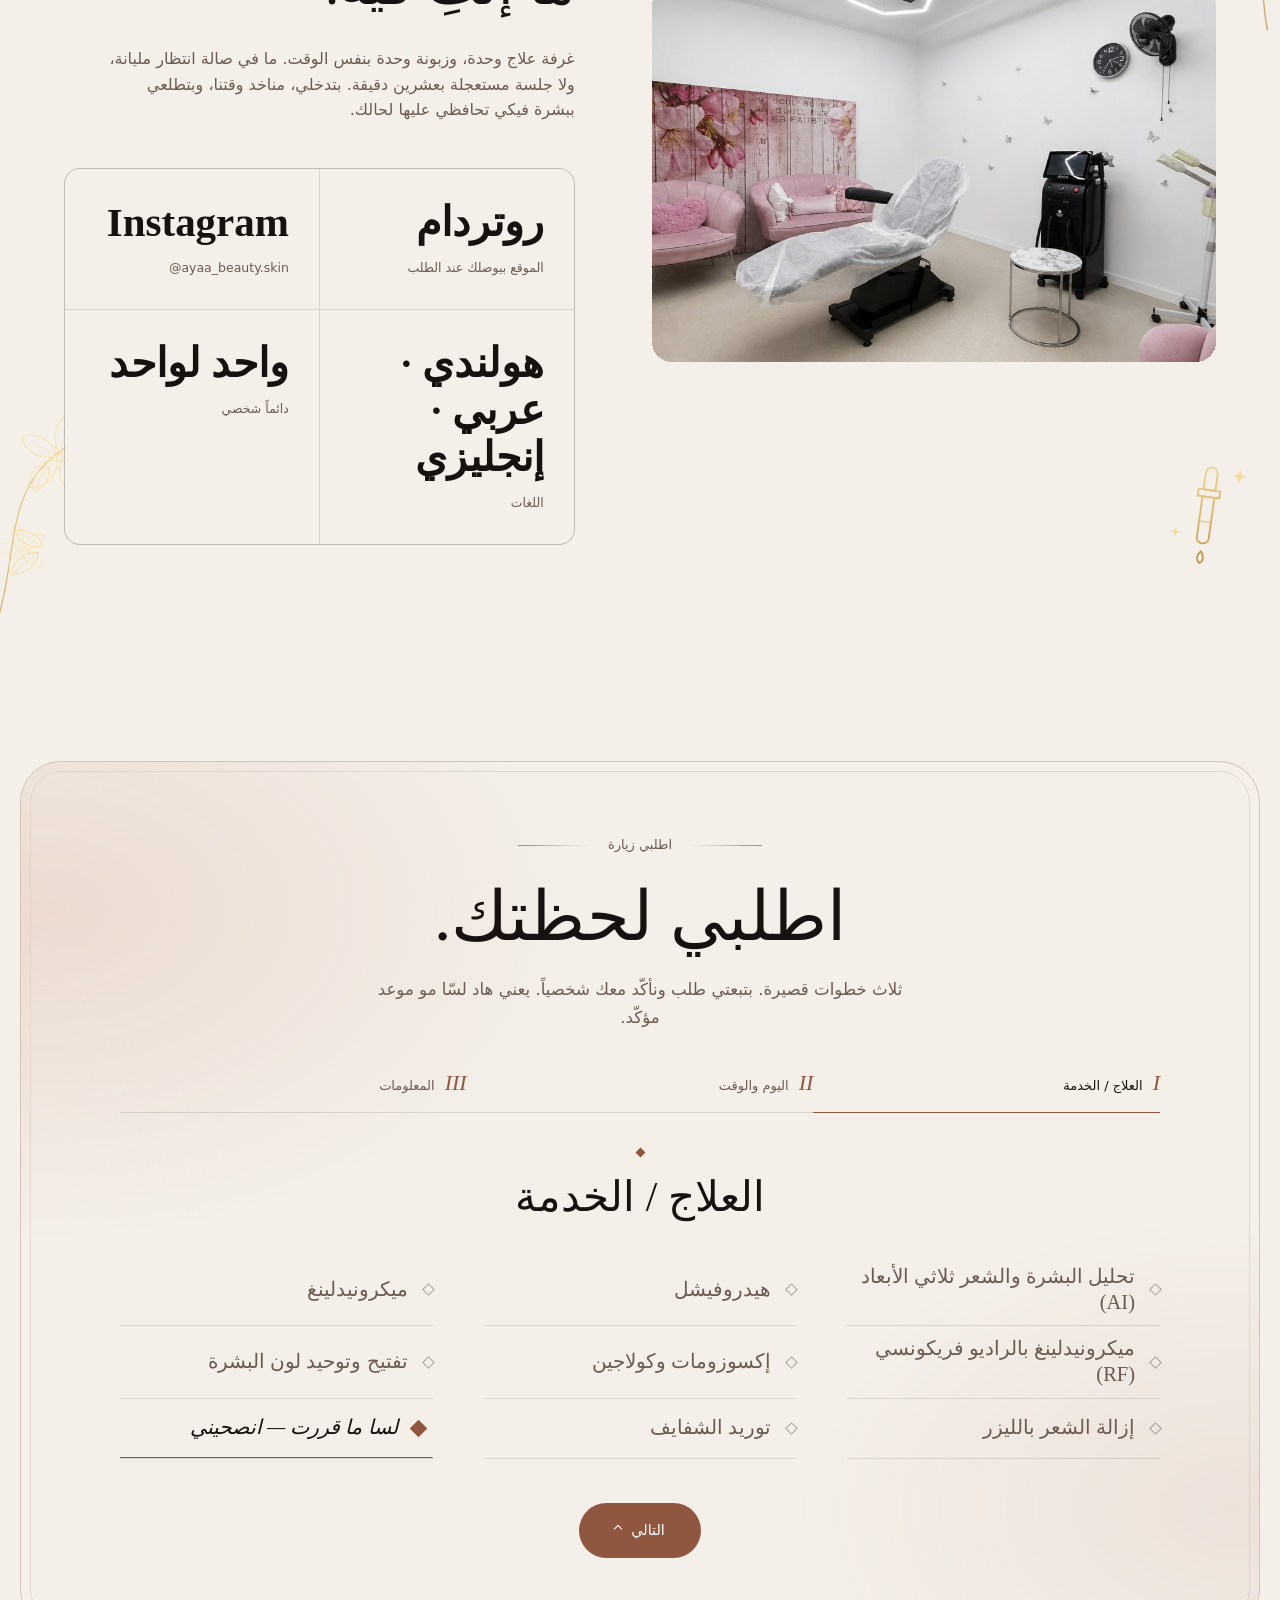
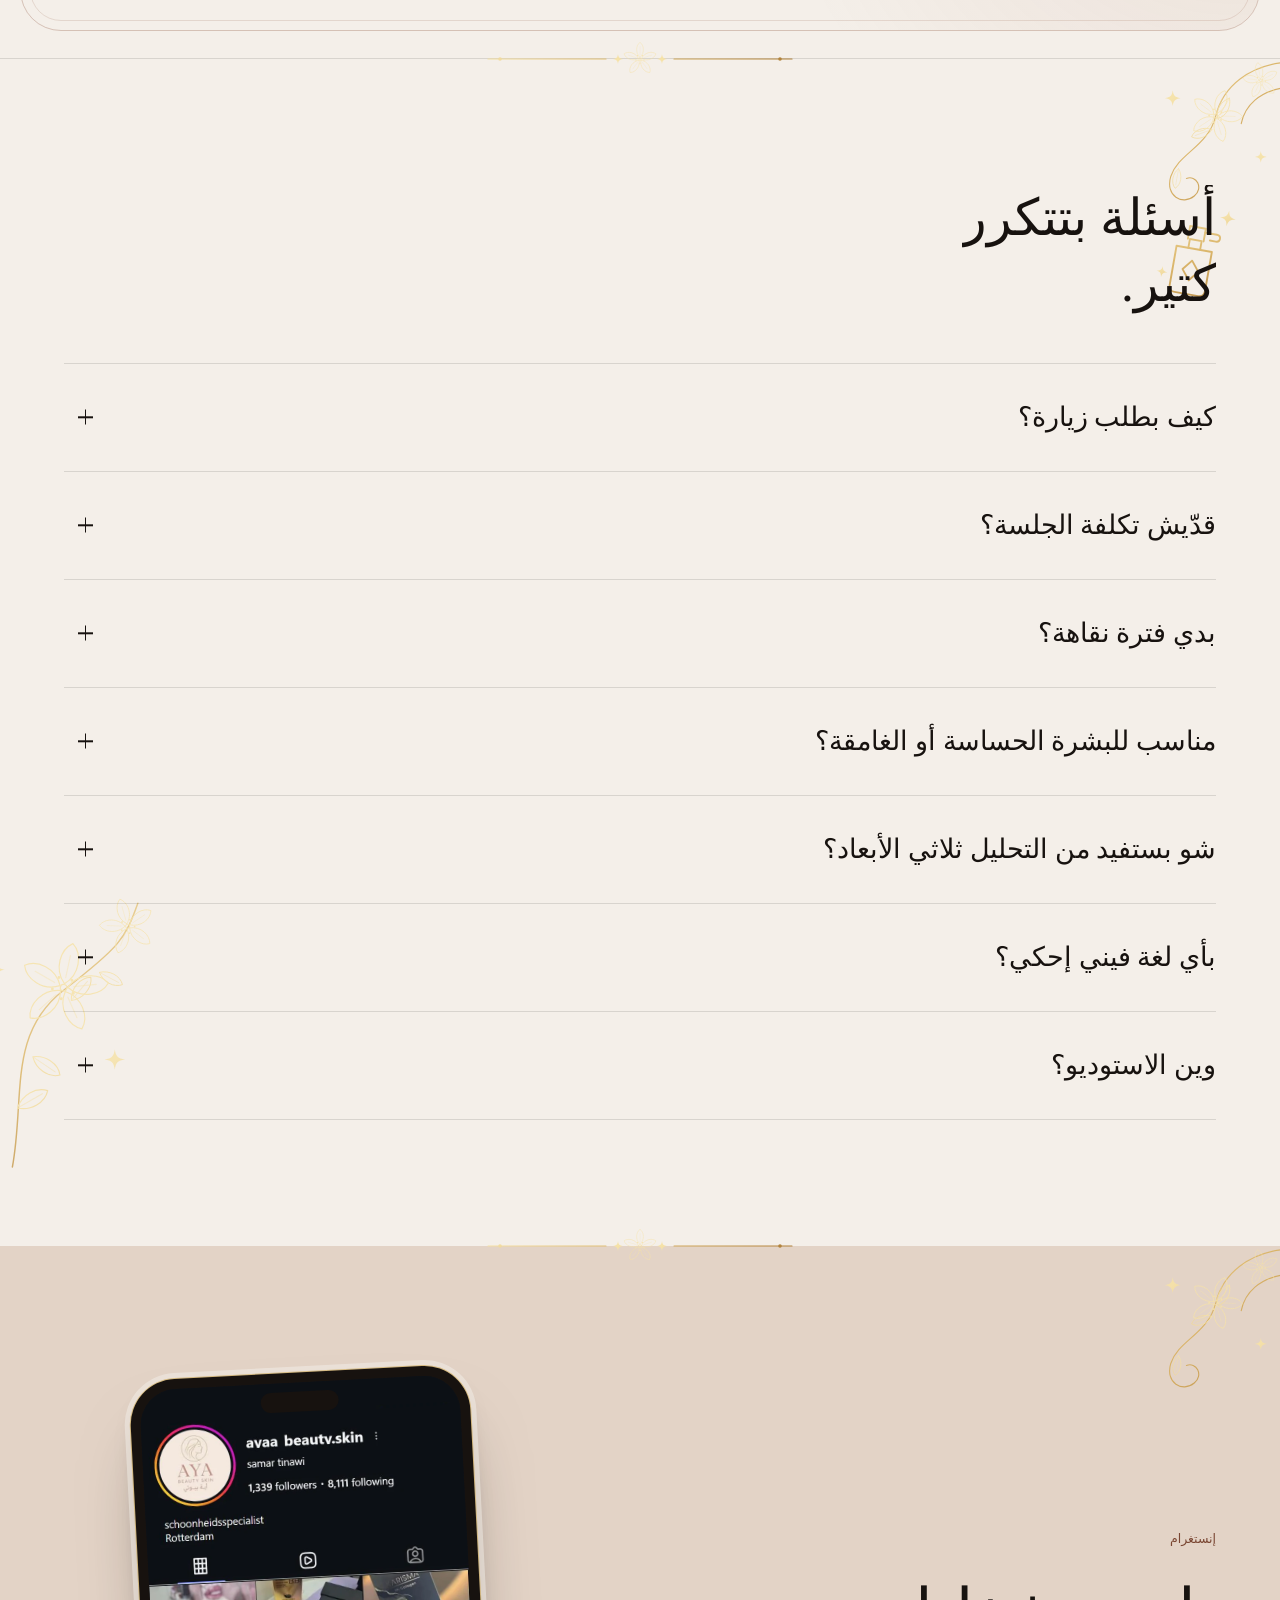
==== commit acb4e509: "Sharper logo favicons: new icon set from the logo emblem, plus 192px and 512px PNGs Co-Authored-By: " ====
--- a/ar/index.html
+++ b/ar/index.html
@@ -6,6 +6,7 @@
 <link rel="icon" href="/favicon.ico" sizes="any">
 <link rel="icon" type="image/png" sizes="48x48" href="/favicon-48.png">
 <link rel="icon" type="image/png" sizes="96x96" href="/favicon-96.png">
+<link rel="icon" type="image/png" sizes="192x192" href="/favicon-192.png">
 <link rel="apple-touch-icon" href="/apple-touch-icon.png">
 <meta name="theme-color" content="#0e0b0a">
 <!-- seo:start -->
